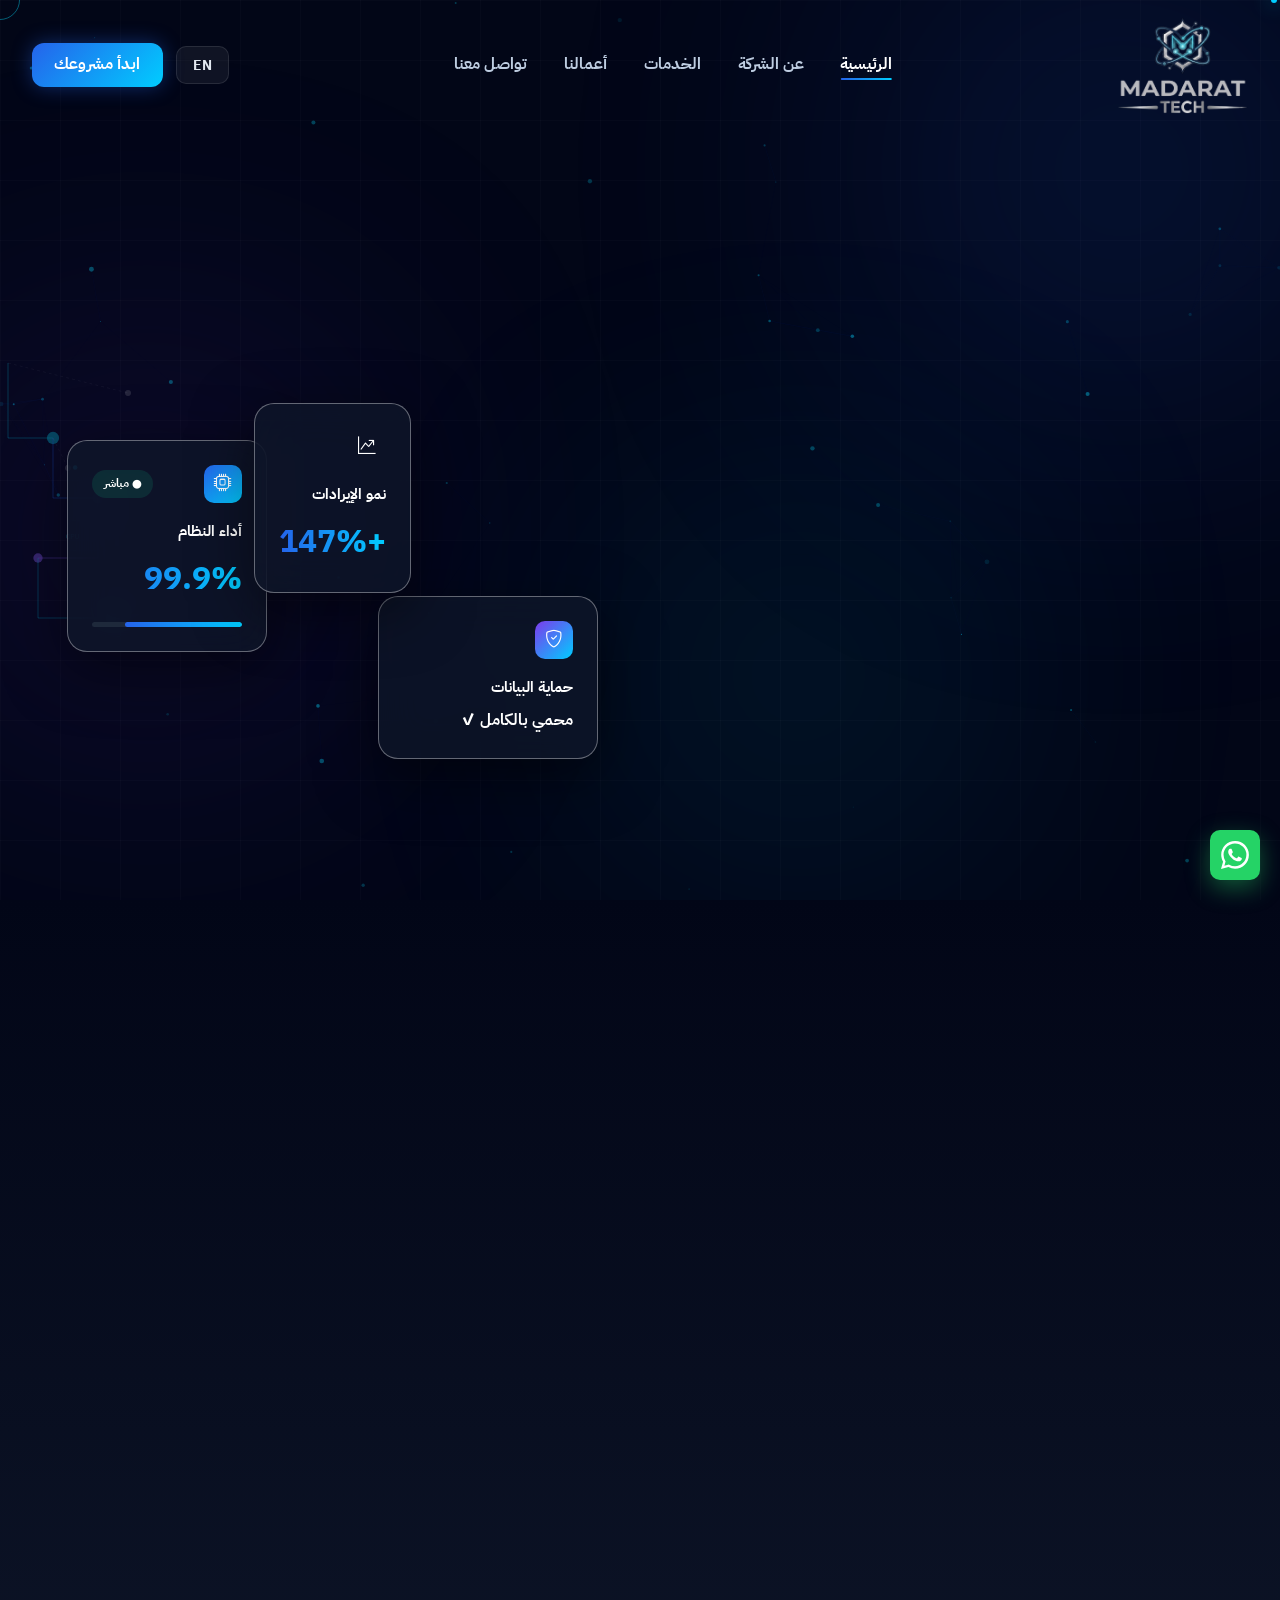
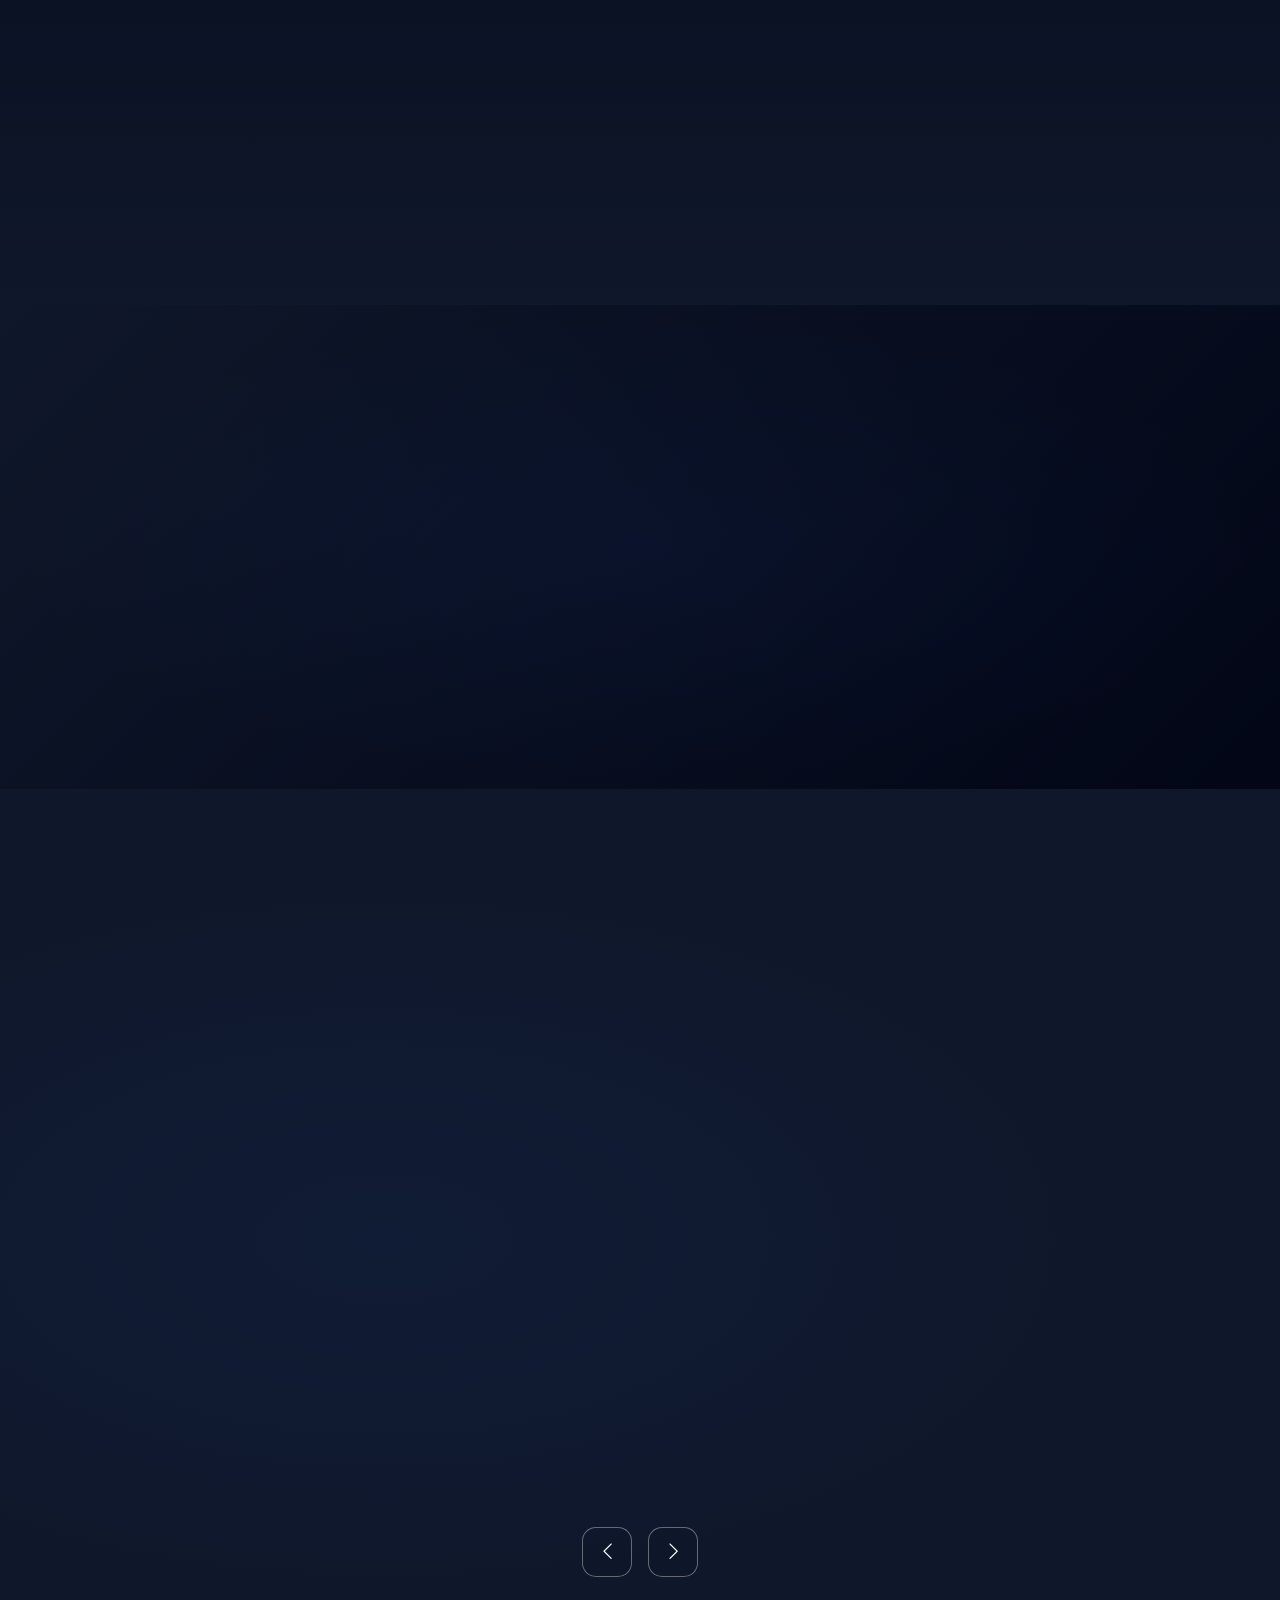
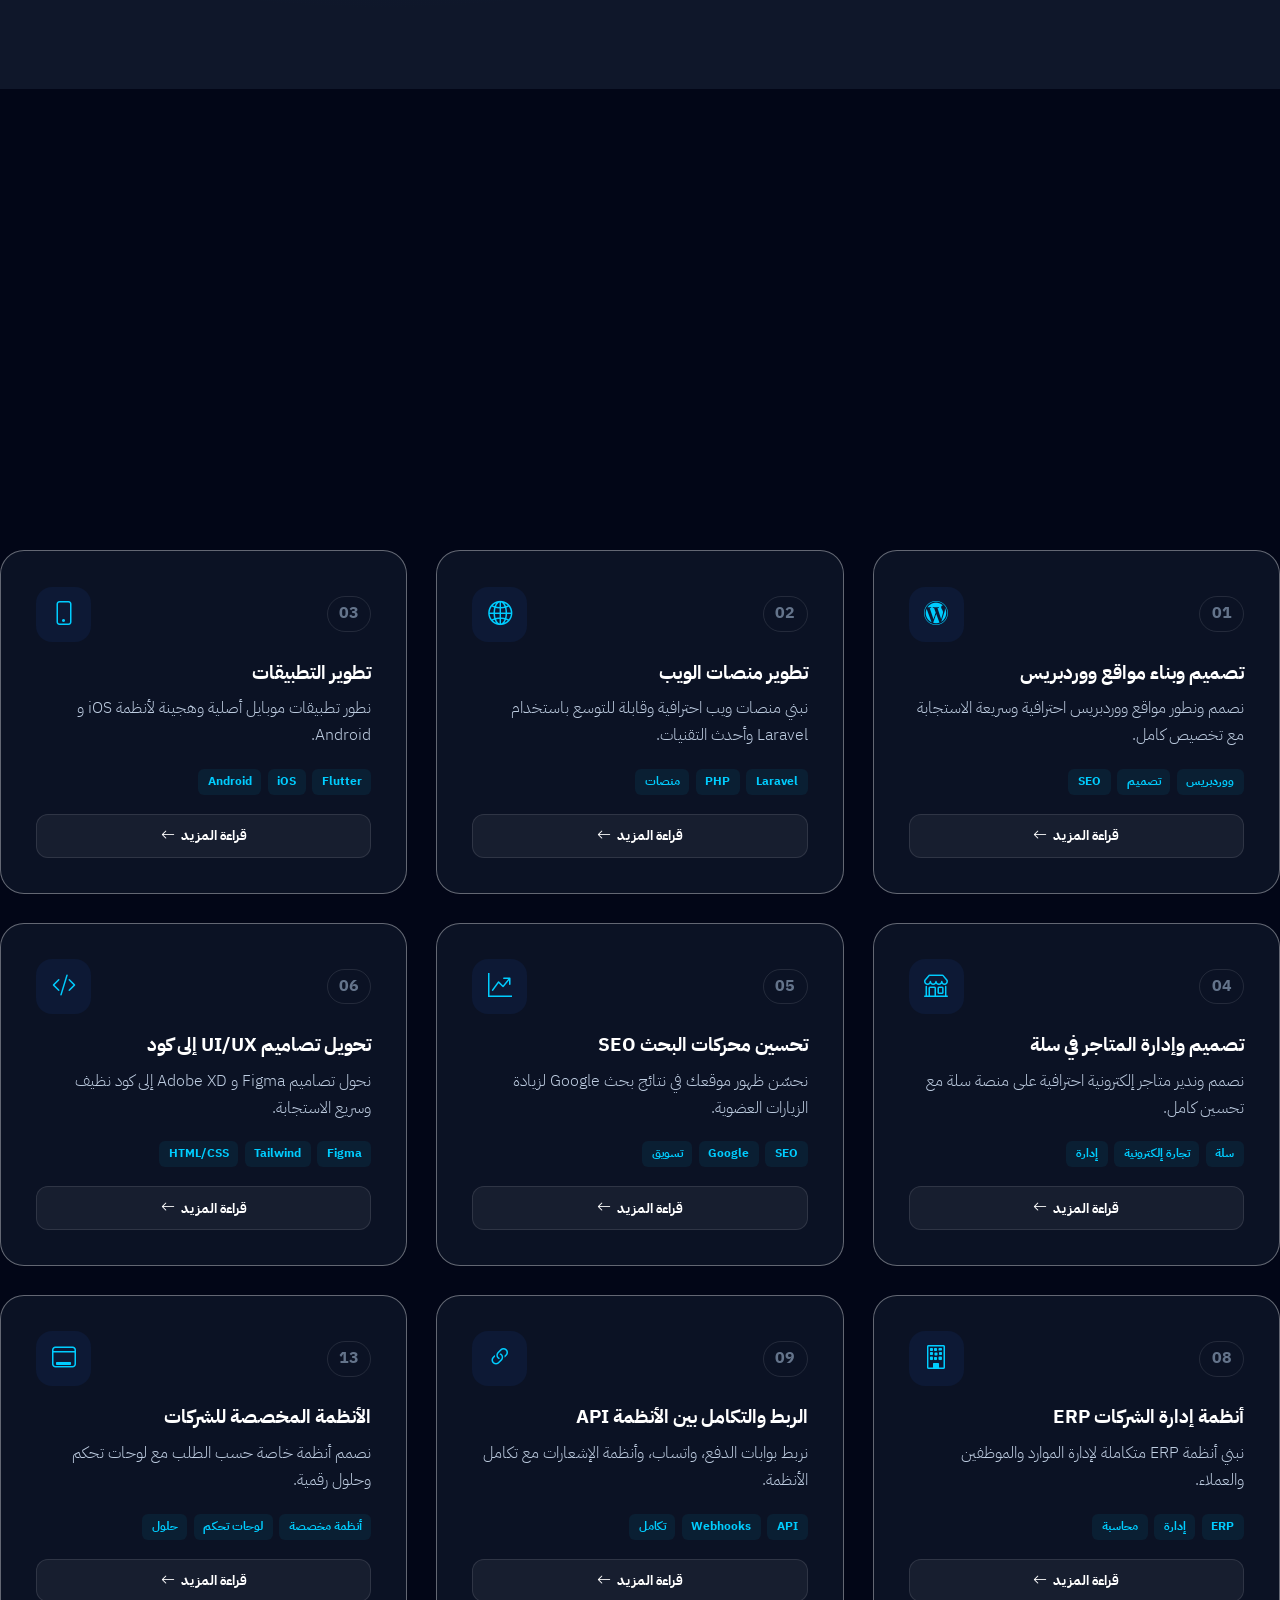
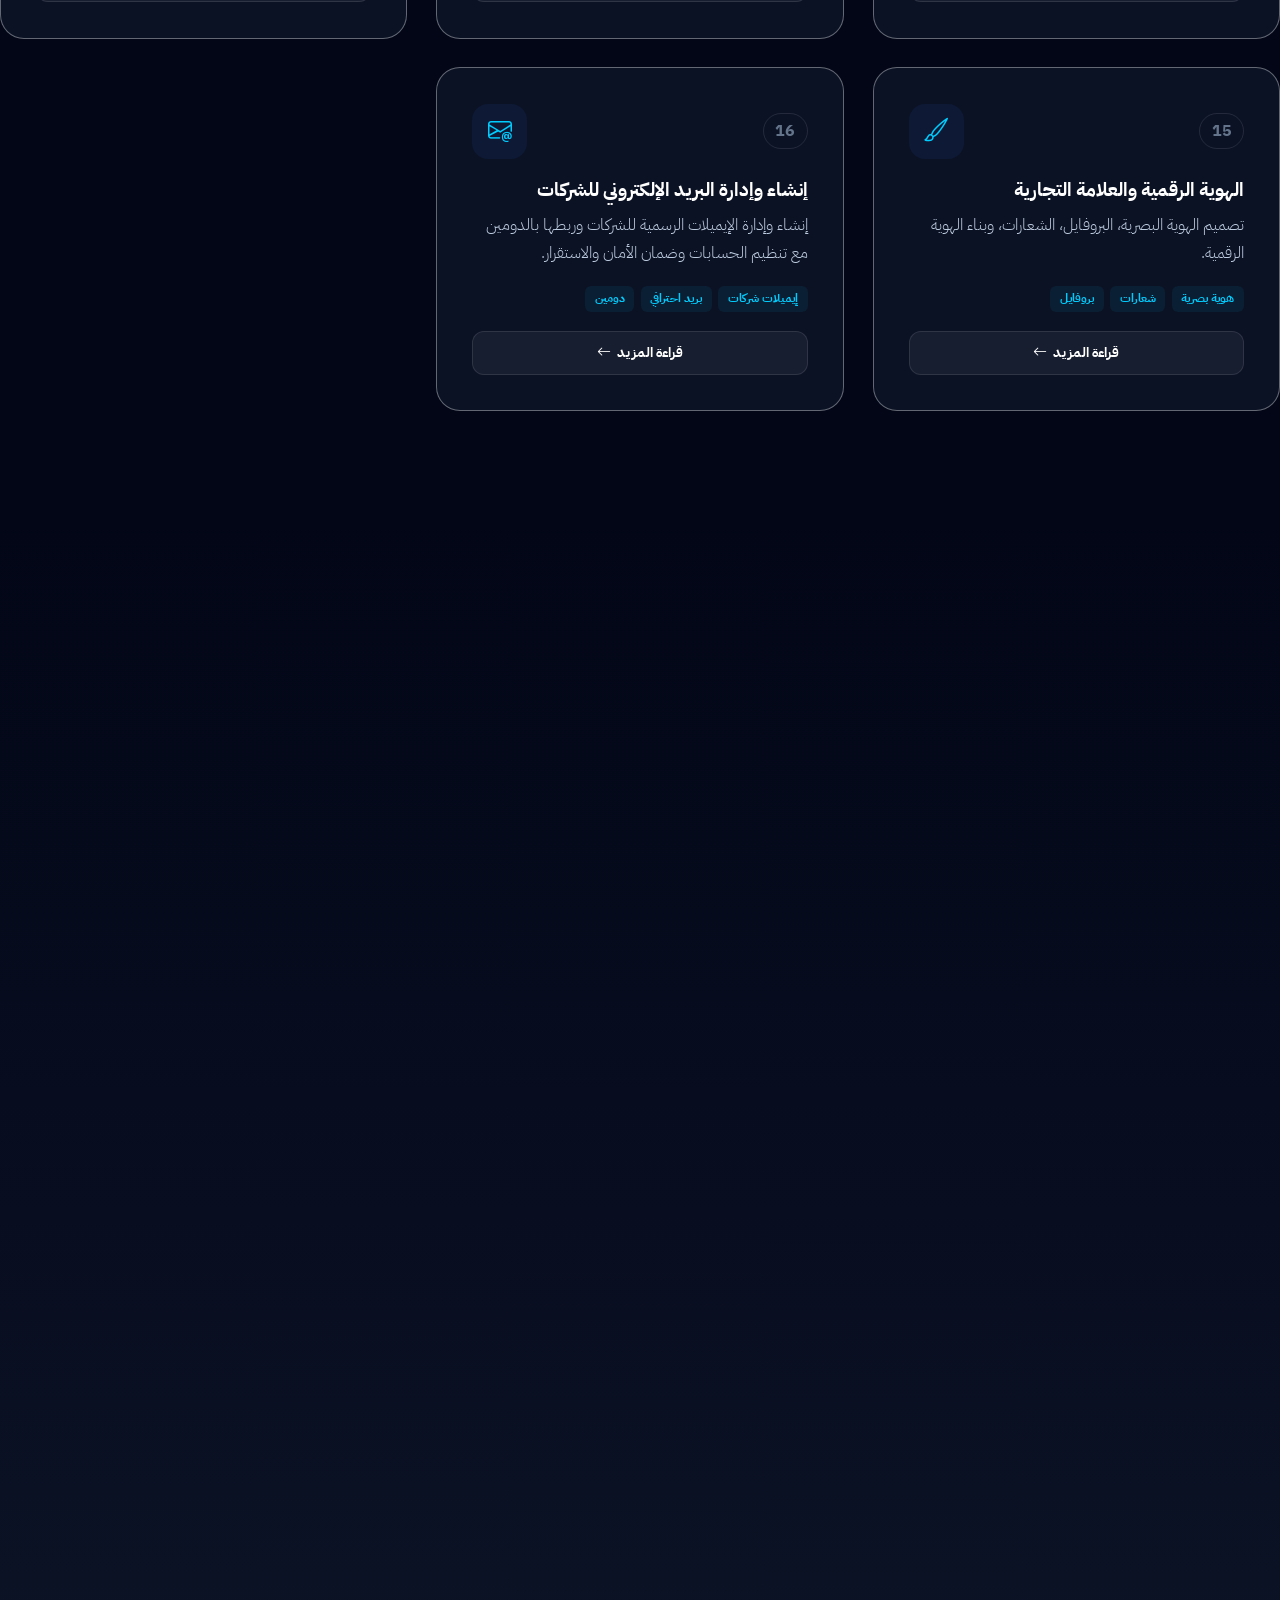
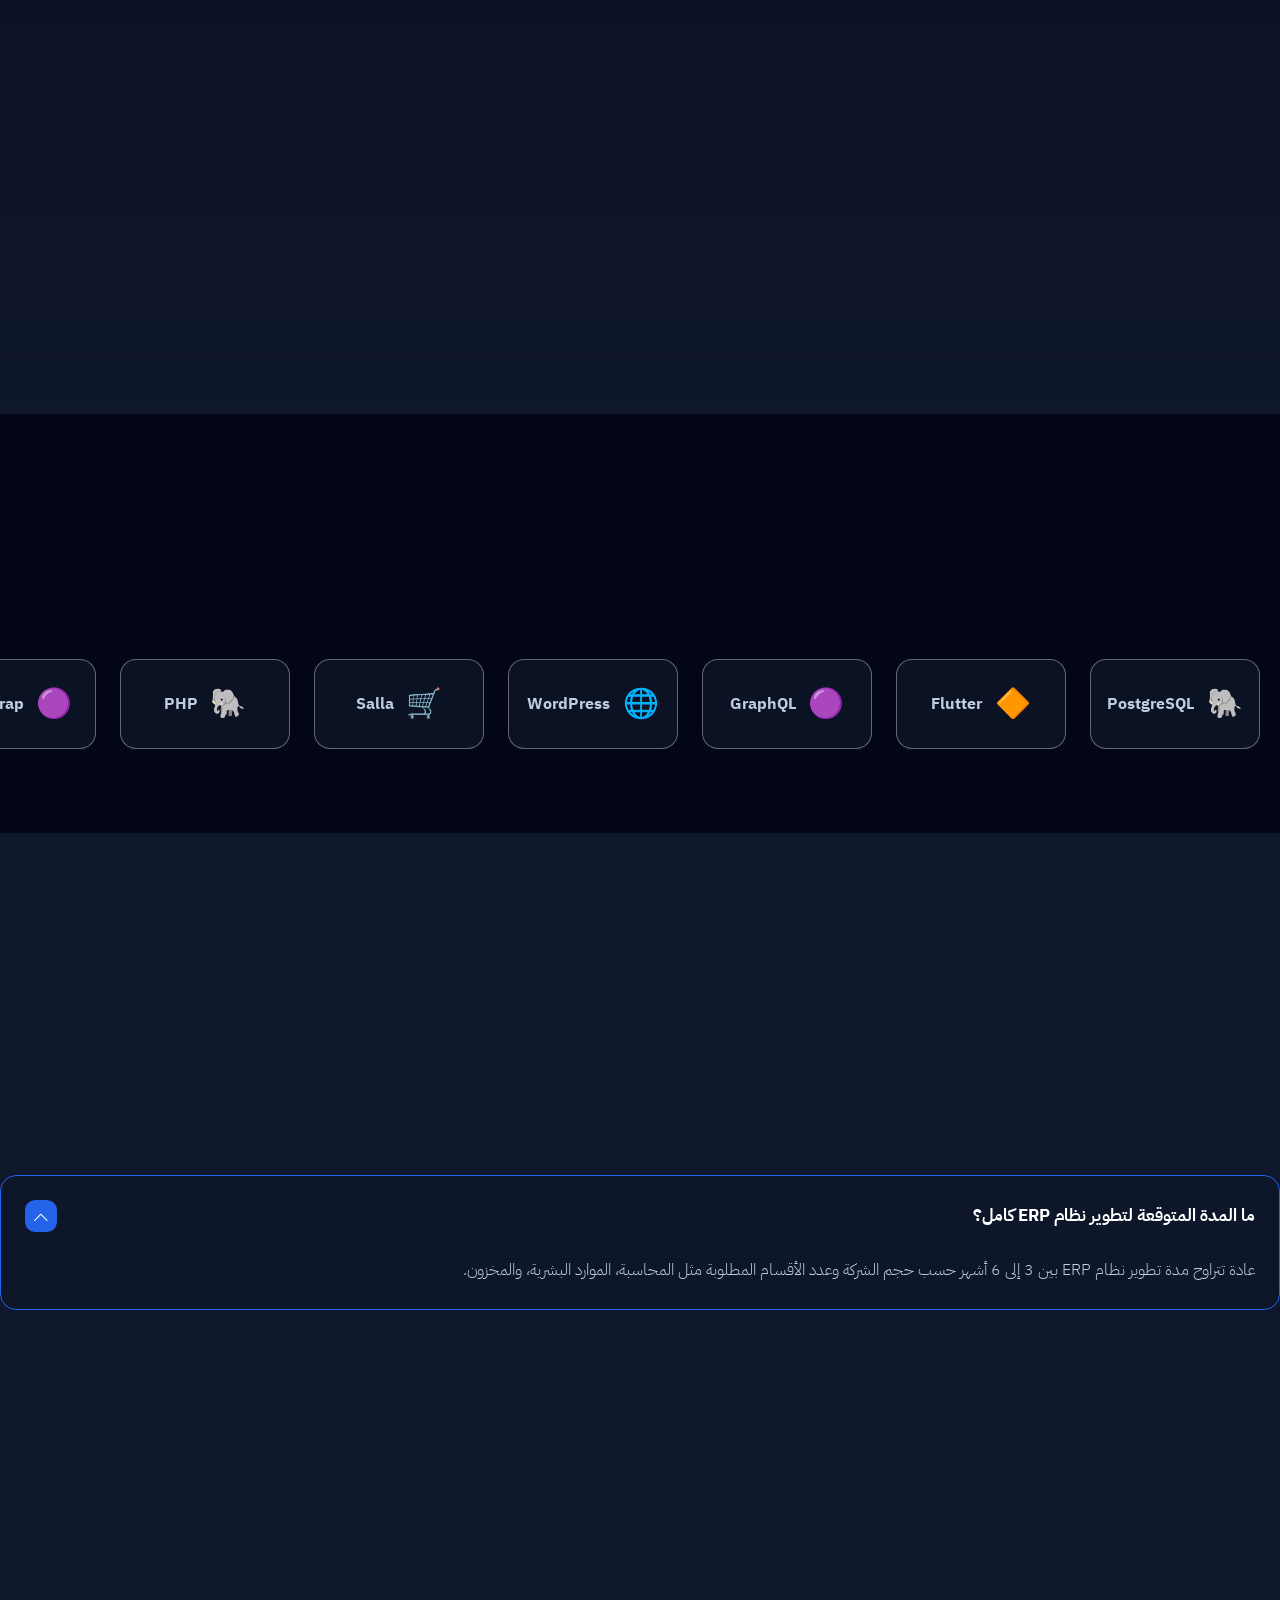
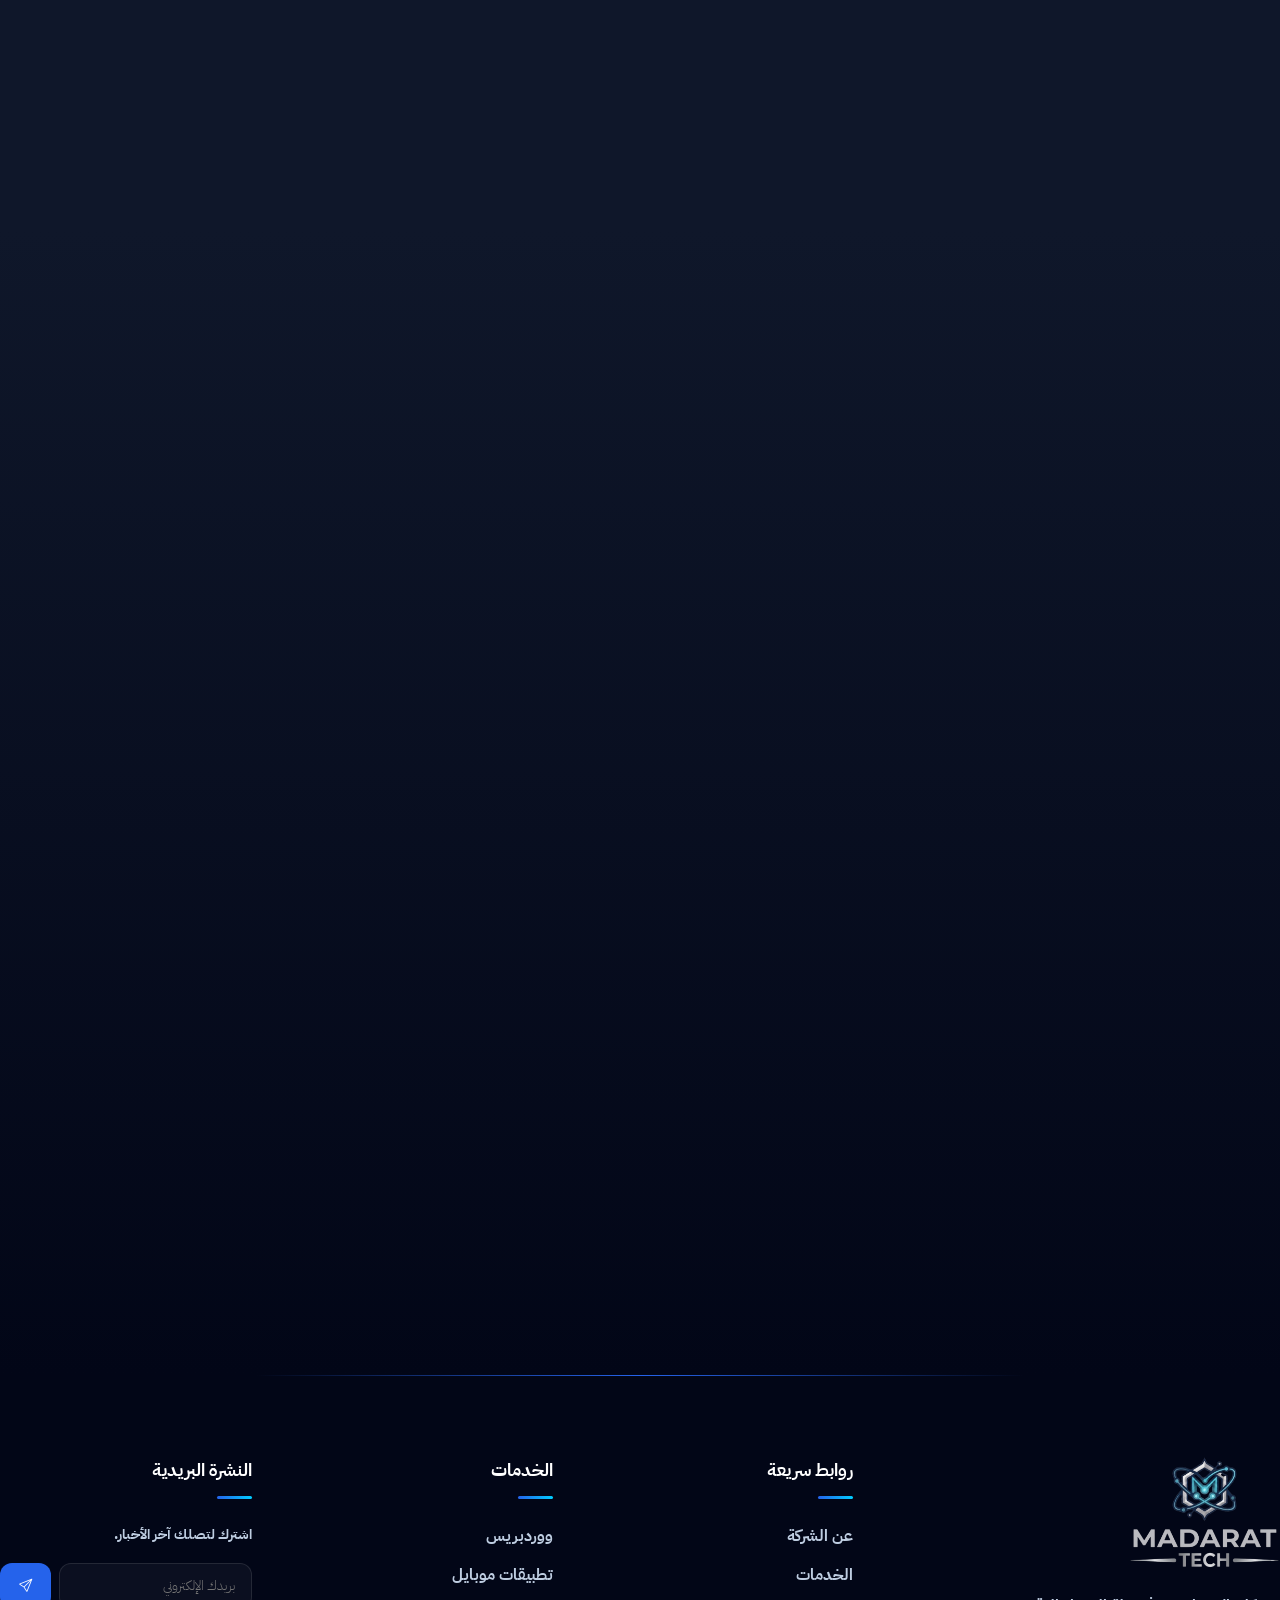
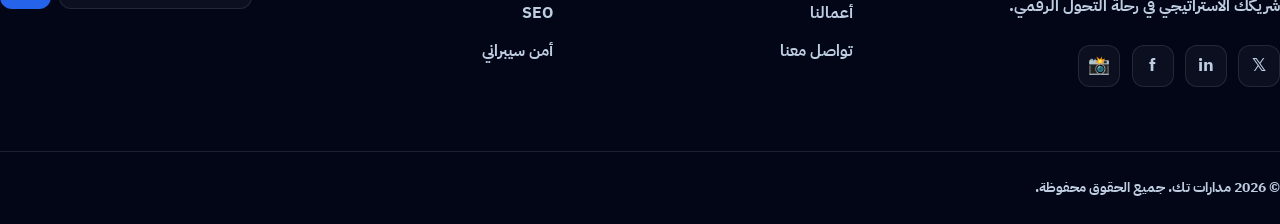
==== index.html @ d947cd3b "fix code" ====
<!DOCTYPE html>
<html lang="ar" dir="rtl" data-theme="dark">

<head>
    <meta charset="UTF-8">
    <meta name="viewport" content="width=device-width, initial-scale=1.0">
    <title>مدارات تك | MADARAT TECH - خدمات تقنية متكاملة</title>
    <title>مدارات تك | تطوير المواقع والأنظمة والمتاجر الإلكترونية</title>

    <meta name="description"
        content="مدارات تك شركة متخصصة في تطوير المواقع والمتاجر الإلكترونية والأنظمة البرمجية وتطبيقات الجوال والحلول الرقمية الحديثة لمساعدة الشركات على التحول الرقمي والنمو.">

    <meta name="keywords"
        content="تطوير مواقع, تصميم مواقع, متاجر إلكترونية, برمجة, ERP, تطبيقات جوال, حلول رقمية, مدارات تك">

    <meta name="author" content="Madarat Tech">

    <meta property="og:title" content="مدارات تك | حلول رقمية متكاملة">

    <meta property="og:description"
        content="نقدم حلول برمجية متكاملة تشمل المواقع، المتاجر الإلكترونية، الأنظمة، وتطبيقات الجوال.">

    <meta property="og:type" content="website">

    <meta property="og:url" content="https://madarat-tech.com">

    <meta property="og:image" content="https://madarat-tech.com/og-image.jpg">

    <meta name="robots" content="index, follow">
<!-- Preconnect (يحسن تحميل الخطوط) -->
<link rel="preconnect" href="https://cdn.jsdelivr.net">
<link rel="preconnect" href="https://cdnjs.cloudflare.com">
<link rel="preconnect" href="https://unpkg.com">

<!-- Bootstrap CSS (غير مانع للرندر) -->
<link
    href="https://cdn.jsdelivr.net/npm/bootstrap@5.3.3/dist/css/bootstrap.rtl.min.css"
    rel="preload"
    as="style"
    onload="this.onload=null;this.rel='stylesheet'"
    id="bootstrap-css"
/>
<noscript>
    <link href="https://cdn.jsdelivr.net/npm/bootstrap@5.3.3/dist/css/bootstrap.rtl.min.css" rel="stylesheet">
</noscript>

<!-- Bootstrap Icons -->
<link
    href="https://cdn.jsdelivr.net/npm/bootstrap-icons@1.11.3/font/bootstrap-icons.min.css"
    rel="preload"
    as="style"
    onload="this.onload=null;this.rel='stylesheet'"
/>
<noscript>
    <link href="https://cdn.jsdelivr.net/npm/bootstrap-icons@1.11.3/font/bootstrap-icons.min.css" rel="stylesheet">
</noscript>

<!-- خط Poppins (أفضل من unpkg) -->
<link
    href="https://fonts.googleapis.com/css2?family=Poppins:wght@300;400;600;700&display=swap"
    rel="stylesheet"
/>

<!-- CSS الأساسي (مهم جدًا) -->
<link
    rel="preload"
    href="style.css"
    as="style"
    onload="this.onload=null;this.rel='stylesheet'"
>
<noscript>
    <link rel="stylesheet" href="style.css">
</noscript>

<!-- GSAP (غير مانع للرندر) -->
<script src="https://cdnjs.cloudflare.com/ajax/libs/gsap/3.12.5/gsap.min.js" defer></script>
<script src="https://cdnjs.cloudflare.com/ajax/libs/gsap/3.12.5/ScrollTrigger.min.js" defer></script>

<!-- Favicon -->
<link rel="icon" type="image/png" sizes="32x32" href="favicon.png">
<link rel="icon" type="image/png" sizes="16x16" href="favicon.png">
<link rel="apple-touch-icon" href="favicon.png">

<body>

    <!-- Preloader -->
    <div class="preloader" id="preloader">

        <div class="preloader-logo-icon">

            <div class="orbit"></div>
            <div class="orbit"></div>
            <div class="orbit"></div>

            <!-- الشعار -->
            <div class="logo-wrapper">
                <img src="logo.png" alt="MADARAT TECH Logo" class="logo">
            </div>

        </div>
        <div class="preloader-status" style="font-weight: 600;">
            <span class="dot"></span>
            جاري التحميل...
        </div>

        <div class="preloader-track">
            <div class="preloader-fill" id="preloaderFill"></div>
        </div>

        <div class="preloader-percent" id="preloaderPercent">
            0%
        </div>

    </div>
    <!-- Cursor -->
    <div class="cursor-dot" id="cursorDot"></div>
    <div class="cursor-ring" id="cursorRing"></div>
    <div class="scroll-progress-bar" id="scrollProgressEl"></div>

    <!-- Background -->
    <div class="bg-grid"></div>
    <canvas id="particles-canvas"></canvas>
    <div class="orb orb-1"></div>
    <div class="orb orb-2"></div>
    <div class="orb orb-3"></div>

    <!-- Navigation -->
    <nav class="navbar-main" id="navbar">
        <div class="nav-inner">
            <a href="#" class="brand">
                <img src="logo.png" alt="MADARAT TECH Logo">
            </a>
            <ul class="nav-links" id="navLinks">
                <li><a href="#hero" class="nav-link-item active" data-i18n="nav_home">الرئيسية</a></li>
                <li><a href="#about" class="nav-link-item" data-i18n="nav_about">عن الشركة</a></li>
                <li><a href="#services" class="nav-link-item" data-i18n="nav_services">الخدمات</a></li>
                <li><a href="#portfolio" class="nav-link-item" data-i18n="nav_portfolio">أعمالنا</a></li>
                <!-- <li><a href="#testimonials" class="nav-link-item" data-i18n="nav_testimonials">آراء العملاء</a></li> -->
                <li><a href="#contact" class="nav-link-item" data-i18n="nav_contact">تواصل معنا</a></li>
            </ul>
            <div class="nav-actions">
                <button aria-label="تحويل اللغة" class="lang-btn" id="langBtn">EN</button>
                <a href="#contact" class="nav-cta" data-i18n="nav_cta">ابدأ مشروعك</a>
                <button aria-label="القايمة" class="hamburger" id="hamburgerBtn"
                    aria-label="Menu"><span></span><span></span><span></span>
                </button>
            </div>
        </div>
    </nav>

    <!-- Mobile Menu -->
    <div class="mobile-overlay" id="mobileOverlay"></div>
    <div class="mobile-menu" id="mobileMenu">
        <a href="#hero" class="mobile-link" data-i18n="nav_home">الرئيسية</a>
        <a href="#about" class="mobile-link" data-i18n="nav_about">عن الشركة</a>
        <a href="#services" class="mobile-link" data-i18n="nav_services">الخدمات</a>
        <a href="#portfolio" class="mobile-link" data-i18n="nav_portfolio">أعمالنا</a>
        <a href="#howwework" class="mobile-link" data-i18n="nav_hww">كيف نعمل</a>
        <a href="#testimonials" class="mobile-link" data-i18n="nav_testimonials">آراء العملاء</a>
        <a href="#contact" class="mobile-link" data-i18n="nav_contact">تواصل معنا</a>
        <div class="mobile-footer">
            <a href="#contact" class="nav-cta" style="width:100%;text-align:center;" data-i18n="nav_cta">ابدأ مشروعك</a>
            <div class="mobile-social"><a href="#">𝕏</a><a href="#">in</a><a href="#">📸</a><a href="#">f</a></div>
        </div>
    </div>

    <main>

        <!-- Hero -->
        <section class="hero" id="hero">
            <div class="container">
                <div class="hero-inner">
                    <div class="hero-content">
                        <div class="hero-badge"><span class="dot"></span><span data-i18n="hero_badge">الجيل القادم من
                                التحول الرقمي</span>
                        </div>
                        <h1 class="hero-heading">
                            <span class="line" data-i18n="hero_title_1">نصنع مستقبل</span>
                            <span class="line highlight" data-i18n="hero_title_2">البرمجيات المؤسسية</span>
                        </h1>
                        <p class="hero-text" data-i18n="hero_desc">نقدم حلول برمجية متكاملة، أنظمة ERP، ومنصات سحابية
                            آمنة
                            تدفع عجلة الابتكار في مؤسستك.</p>
                        <div class="hero-btns">
                            <button class="btn-primary-hero" aria-label="اكتشف خدماتنا"
                                onclick="document.getElementById('services').scrollIntoView({behavior:'smooth'})"
                                data-i18n="hero_cta1">اكتشف خدماتنا
                            </button>
                        </div>
                        <div class="hero-metrics">
                            <div class="hero-metric">
                                <div class="hero-metric-num counter" data-target="+30">0</div>
                                <div class="hero-metric-label" data-i18n="stat_projects">مشروع منجز</div>
                            </div>
                            <div class="hero-metric">
                                <div class="hero-metric-num counter" data-target="20">0</div>
                                <div class="hero-metric-label" data-i18n="stat_clients">عميل عالمي</div>
                            </div>
                            <div class="hero-metric">
                                <div class="hero-metric-num counter" data-target="5">0</div>
                                <div class="hero-metric-label" data-i18n="stat_years">سنوات خبرة</div>
                            </div>
                        </div>
                    </div>

                    <div class="hero-visual">
                        <!-- Tech Illustration on Left -->
                        <div class="hero-tech-illustration">
                            <svg viewBox="0 0 200 400" fill="none" xmlns="http://www.w3.org/2000/svg"
                                style="width:100%;height:100%;">
                                <!-- Circuit board style illustration -->
                                <line x1="20" y1="20" x2="20" y2="120" stroke="rgba(6,182,212,0.3)" stroke-width="2" />
                                <line x1="20" y1="120" x2="80" y2="120" stroke="rgba(6,182,212,0.3)" stroke-width="2" />
                                <circle cx="80" cy="120" r="8" fill="rgba(6,182,212,0.6)">
                                    <animate attributeName="r" values="6;10;6" dur="2s" repeatCount="indefinite" />
                                </circle>

                                <line x1="80" y1="120" x2="80" y2="200" stroke="rgba(37,99,235,0.3)" stroke-width="2" />
                                <line x1="80" y1="200" x2="140" y2="200" stroke="rgba(37,99,235,0.3)"
                                    stroke-width="2" />
                                <circle cx="140" cy="200" r="8" fill="rgba(37,99,235,0.6)">
                                    <animate attributeName="r" values="6;10;6" dur="2.5s" repeatCount="indefinite" />
                                </circle>

                                <line x1="140" y1="200" x2="140" y2="280" stroke="rgba(139,92,246,0.3)"
                                    stroke-width="2" />
                                <line x1="140" y1="280" x2="60" y2="280" stroke="rgba(139,92,246,0.3)"
                                    stroke-width="2" />
                                <circle cx="60" cy="280" r="8" fill="rgba(139,92,246,0.6)">
                                    <animate attributeName="r" values="6;10;6" dur="1.8s" repeatCount="indefinite" />
                                </circle>

                                <line x1="60" y1="280" x2="60" y2="360" stroke="rgba(6,182,212,0.3)" stroke-width="2" />
                                <line x1="60" y1="360" x2="160" y2="360" stroke="rgba(6,182,212,0.3)"
                                    stroke-width="2" />
                                <circle cx="160" cy="360" r="8" fill="rgba(6,182,212,0.6)">
                                    <animate attributeName="r" values="6;10;6" dur="2.2s" repeatCount="indefinite" />
                                </circle>

                                <!-- Small decorative nodes -->
                                <circle cx="180" cy="60" r="4" fill="rgba(255,255,255,0.2)" />
                                <line x1="20" y1="20" x2="180" y2="60" stroke="rgba(255,255,255,0.1)" stroke-width="1"
                                    stroke-dasharray="4,4" />

                                <circle cx="100" cy="160" r="4" fill="rgba(255,255,255,0.2)" />
                                <line x1="80" y1="120" x2="100" y2="160" stroke="rgba(255,255,255,0.1)" stroke-width="1"
                                    stroke-dasharray="4,4" />

                                <!-- Chip shape -->
                                <rect x="100" y="230" width="60" height="40" rx="6" stroke="rgba(6,182,212,0.2)"
                                    stroke-width="1.5" fill="none">
                                    <animate attributeName="stroke-opacity" values="0.2;0.5;0.2" dur="3s"
                                        repeatCount="indefinite" />
                                </rect>
                                <text x="115" y="255" font-size="10" fill="rgba(6,182,212,0.5)" font-family="monospace">
                                    CPU
                                </text>

                                <!-- Data flow dots -->
                                <circle r="3" fill="var(--secondary)">
                                    <animateMotion dur="4s" repeatCount="indefinite"
                                        path="M20,20 L80,120 L140,200 L60,280 L160,360" />
                                </circle>
                            </svg>
                        </div>

                        <!-- Floating Cards -->
                        <div class="hero-float-card">
                            <div class="float-card-row">
                                <div class="float-card-icon"><i class="bi bi-cpu"></i></div>
                                <div class="float-badge" data-i18n="card_live">● مباشر</div>
                            </div>
                            <div class="float-card-title" data-i18n="card_perf">أداء النظام</div>
                            <div class="float-card-value">99.9%</div>
                            <div class="float-bar">
                                <div class="float-bar-fill"></div>
                            </div>
                        </div>
                        <div class="hero-float-card">
                            <div class="float-card-row">
                                <div class="float-card-icon"
                                    style="background:linear-gradient(135deg,var(--accent),var(--secondary));"><i
                                        class="bi bi-shield-check"></i></div>
                            </div>
                            <div class="float-card-title" data-i18n="card_security">حماية البيانات</div>
                            <div style="color:var(--success);font-weight:700;" data-i18n="card_security_status">محمي
                                بالكامل
                                ✓
                            </div>
                        </div>
                        <div class="hero-float-card">
                            <div class="float-card-row">
                                <div class="float-card-icon"
                                    style="background:linear-gradient(135deg,var(--success),var(--secondary));"><i
                                        class="bi bi-graph-up-arrow"></i></div>
                            </div>
                            <div class="float-card-title" data-i18n="card_growth">نمو الإيرادات</div>
                            <div class="float-card-value">+147%</div>
                        </div>
                    </div>
                </div>
            </div>
        </section>

        <!-- About -->
        <section class="about-section section-pad" id="about">
            <div class="container">
                <div class="section-header reveal">
                    <div class="section-badge"><i class="bi bi-building"></i> <span data-i18n="about_badge">من
                            نحن</span>
                    </div>
                    <h2 class="section-title" data-i18n="about_title">شريكك الموثوق في <span>التحول الرقمي</span></h2>
                    <p class="section-desc" data-i18n="about_desc">منذ بدايتنا، نساعد الشركات على تبني أحدث التقنيات.
                    </p>
                    <div class="section-line"></div>
                </div>
                <div class="about-grid">
                    <div class="about-img-wrap reveal"><img
                            src="https://images.unsplash.com/photo-1522071820081-009f0129c71c?auto=format&fit=crop&w=800&q=80"
                            alt="Team">
                        <div class="about-img-overlay"></div>
                        <div class="about-float-stat">
                            <div class="about-float-num counter" data-target="5">0</div>
                            <div class="about-float-text" data-i18n="about_exp">سنوات من الخبرة</div>
                        </div>
                    </div>
                    <div class="about-content reveal">
                        <h3 style="font-size:1.8rem;margin-bottom:0.5rem;" data-i18n="about_vision_title">رؤيتنا
                            ورسالتنا</h3>
                        <div
                            style="width:50px;height:4px;background:linear-gradient(90deg,var(--primary),var(--secondary));border-radius:4px;margin-bottom:1.5rem;">
                        </div>
                        <p style="color:var(--text-muted);margin-bottom:2rem;line-height:1.8;"
                            data-i18n="about_vision_desc">نسعى لتمكين المؤسسات العربية من منافسة الأسواق العالمية من
                            خلال
                            تبني بنية تحتية برمجية متطورة وآمنة.</p>
                        <div class="about-features">
                            <div class="about-feature">
                                <div class="about-feature-icon"><i class="bi bi-lightning-charge"></i></div>
                                <div>
                                    <div class="about-feature-title" data-i18n="about_f1_title">الابتكار</div>
                                    <div class="about-feature-desc" data-i18n="about_f1_desc">أحدث تقنيات الذكاء
                                        الاصطناعي
                                    </div>
                                </div>
                            </div>
                            <div class="about-feature">
                                <div class="about-feature-icon"><i class="bi bi-shield-lock"></i></div>
                                <div>
                                    <div class="about-feature-title" data-i18n="about_f2_title">أمان البيانات</div>
                                    <div class="about-feature-desc" data-i18n="about_f2_desc">معايير تشفير عالمية</div>
                                </div>
                            </div>
                            <div class="about-feature">
                                <div class="about-feature-icon"><i class="bi bi-graph-up"></i></div>
                                <div>
                                    <div class="about-feature-title" data-i18n="about_f3_title">قابلية التوسع</div>
                                    <div class="about-feature-desc" data-i18n="about_f3_desc">أنظمة تنمو مع أعمالك</div>
                                </div>
                            </div>
                            <div class="about-feature">
                                <div class="about-feature-icon"><i class="bi bi-headset"></i></div>
                                <div>
                                    <div class="about-feature-title" data-i18n="about_f4_title">دعم 24/7</div>
                                    <div class="about-feature-desc" data-i18n="about_f4_desc">فريق دعم فني متخصص</div>
                                </div>
                            </div>
                        </div>
                    </div>
                </div>
            </div>
        </section>

        <!-- =========================================
         ENHANCED COUNTERS SECTION
         ========================================= -->
        <section class="counters-enhanced-section" id="counters">
            <div class="container">
                <div class="counters-enhanced-grid">
                    <div class="counter-enhanced-card reveal reveal-delay-1">
                        <div class="counter-ring"></div>
                        <div class="counter-enhanced-icon blue"><i class="bi bi-briefcase"></i></div>
                        <div class="counter-enhanced-num"><span class="counter" data-target="30">0</span><span
                                class="suffix">+</span></div>
                        <div class="counter-enhanced-label" data-i18n="counter_projects">مشروع منجز</div>
                        <div class="counter-enhanced-bar">
                            <div class="counter-enhanced-bar-fill blue" data-width="92"></div>
                        </div>
                    </div>
                    <div class="counter-enhanced-card reveal reveal-delay-2">
                        <div class="counter-ring"></div>
                        <div class="counter-enhanced-icon cyan"><i class="bi bi-people"></i></div>
                        <div class="counter-enhanced-num"><span class="counter" data-target="20">0</span><span
                                class="suffix">+</span></div>
                        <div class="counter-enhanced-label" data-i18n="counter_clients">عميل عالمي</div>
                        <div class="counter-enhanced-bar">
                            <div class="counter-enhanced-bar-fill cyan" data-width="78"></div>
                        </div>
                    </div>
                    <div class="counter-enhanced-card reveal reveal-delay-3">
                        <div class="counter-ring"></div>
                        <div class="counter-enhanced-icon amber"><i class="bi bi-star"></i></div>
                        <div class="counter-enhanced-num"><span class="counter" data-target="98">0</span><span
                                class="suffix">%</span></div>
                        <div class="counter-enhanced-label" data-i18n="counter_satisfaction">رضا العملاء</div>
                        <div class="counter-enhanced-bar">
                            <div class="counter-enhanced-bar-fill amber" data-width="98"></div>
                        </div>
                    </div>
                    <div class="counter-enhanced-card reveal reveal-delay-4">
                        <div class="counter-ring"></div>

                        <div class="counter-enhanced-icon red">
                            <i class="bi bi-clock-history"></i>
                        </div>

                        <div class="counter-enhanced-num">
                            <span class="counter" data-target="24">0</span>
                            <span class="suffix">/7</span>
                        </div>

                        <div class="counter-enhanced-label" data-i18n="counter_support">
                            دعم فني متواصل بدون توقف
                        </div>

                        <div class="counter-enhanced-bar">
                            <div class="counter-enhanced-bar-fill red" data-width="100"></div>
                        </div>
                    </div>
                </div>
            </div>
        </section>

        <!-- =========================================
         HOW WE WORK - HORIZONTAL
         ========================================= -->
        <section class="howwework-section section-pad" id="howwework">
            <div class="container">
                <div class="section-header reveal">
                    <div class="section-badge"><i class="bi bi-diagram-3-fill"></i> <span
                            data-i18n="hww_badge">منهجيتنا</span></div>
                    <h2 class="section-title" data-i18n="hww_title">كيف <span>نعمل</span>؟</h2>
                    <p class="section-desc" data-i18n="hww_desc">نتبع منهجية عمل منظمة تضمن تحقيق أفضل النتائج في كل
                        مشروع.</p>
                    <div class="section-line"></div>
                </div>
            </div>
            <div class="hww-horizontal-track" id="hwwTrack">
                <div class="hww-step-card reveal reveal-delay-1">
                    <div class="hww-step-number">01</div>
                    <div class="hww-step-icon"><i class="bi bi-search"></i></div>
                    <div class="hww-step-title" data-i18n="hww1_title">التحليل والاكتشاف</div>
                    <div class="hww-step-desc" data-i18n="hww1_desc">نبدأ بفهم عميق لاحتياجات عملك، أهدافك، والتحديات
                        التي
                        تواجهها. نحلل العمليات الحالية ونحدد فرص التحسين.
                    </div>
                </div>
                <div class="hww-step-card reveal reveal-delay-2">
                    <div class="hww-step-number">02</div>
                    <div class="hww-step-icon"><i class="bi bi-pencil-square"></i></div>
                    <div class="hww-step-title" data-i18n="hww2_title">التخطيط والتصميم</div>
                    <div class="hww-step-desc" data-i18n="hww2_desc">نصمم الحلول المثلى بناءً على التحليل، مع نماذج
                        أولية
                        تفاعلية ومخططات معمارية مفصلة للنظام.
                    </div>
                </div>
                <div class="hww-step-card reveal reveal-delay-3">
                    <div class="hww-step-number">03</div>
                    <div class="hww-step-icon"><i class="bi bi-code-slash"></i></div>
                    <div class="hww-step-title" data-i18n="hww3_title">التطوير والبناء</div>
                    <div class="hww-step-desc" data-i18n="hww3_desc">نبني الحل باستخدام أحدث التقنيات مع منهجية Agile،
                        ونقدم
                        تحديثات مستمرة لضمان التوافق مع توقعاتك.
                    </div>
                </div>
                <div class="hww-step-card reveal reveal-delay-4">
                    <div class="hww-step-number">04</div>
                    <div class="hww-step-icon"><i class="bi bi-bug"></i></div>
                    <div class="hww-step-title" data-i18n="hww4_title">الاختبار والجودة</div>
                    <div class="hww-step-desc" data-i18n="hww4_desc">نختبر الحل بشكل شامل - اختبارات وظيفية، أداء، وأمان
                        -
                        لضمان عمل كل شيء بشكل مثالي قبل الإطلاق.
                    </div>
                </div>
                <div class="hww-step-card reveal reveal-delay-5">
                    <div class="hww-step-number">05</div>
                    <div class="hww-step-icon"><i class="bi bi-rocket-takeoff"></i></div>
                    <div class="hww-step-title" data-i18n="hww5_title">الإطلاق والنشر</div>
                    <div class="hww-step-desc" data-i18n="hww5_desc">نطلق الحل على بيئات الإنتاج مع مراقبة دقيقة وخطة
                        نشر
                        آمنة تضمن عدم تعطل الخدمات.
                    </div>
                </div>
                <div class="hww-step-card reveal reveal-delay-6">
                    <div class="hww-step-number">06</div>
                    <div class="hww-step-icon"><i class="bi bi-life-preserver"></i></div>
                    <div class="hww-step-title" data-i18n="hww6_title">الدعم والتحسين</div>
                    <div class="hww-step-desc" data-i18n="hww6_desc">نقدم دعماً مستمراً وتحسينات دورية بناءً على ملاحظات
                        المستخدمين وتحليلات الأداء لضمان نجاح المشروع.
                    </div>
                </div>
            </div>
            <div class="hww-scroll-controls">
                <button class="hww-scroll-btn" aria-label="العنصر السابق" id="hwwPrev"><i
                        class="bi bi-chevron-right"></i></button>
                <button class="hww-scroll-btn" aria-label="العنصر التالي" id="hwwNext"><i
                        class="bi bi-chevron-left"></i></button>
            </div>
        </section>

        <!-- SERVICES -->
        <section class="services-section section-pad" id="services">
            <div class="container">
                <div class="section-header reveal">
                    <div class="section-badge"><i class="bi bi-gear"></i> <span
                            data-i18n="services_badge">خدماتنا</span>
                    </div>
                    <h2 class="section-title" data-i18n="services_title">حلول تقنية <span>متكاملة</span></h2>
                    <p class="section-desc" data-i18n="services_desc">15+ خدمة تقنية شاملة مصممة لتلبية احتياجات عملك.
                    </p>
                    <div class="section-line"></div>
                </div>
                <div class="services-filter-bar reveal">
                    <button class="svc-filter-btn active" data-filter="all" data-i18n="filter_all"
                        aria-label="عرض جميع الخدمات">
                        الكل
                    </button>

                    <button class="svc-filter-btn" data-filter="dev" data-i18n="filter_dev"
                        aria-label="عرض خدمات التطوير">
                        التطوير
                    </button>

                    <button class="svc-filter-btn" data-filter="design" data-i18n="filter_design"
                        aria-label="عرض خدمات التصميم">
                        التصميم
                    </button>

                    <button class="svc-filter-btn" data-filter="marketing" data-i18n="filter_marketing"
                        aria-label="عرض خدمات التسويق">
                        التسويق
                    </button>

                    <button class="svc-filter-btn" data-filter="infra" data-i18n="filter_infra"
                        aria-label="عرض خدمات البنية التحتية">
                        البنية التحتية
                    </button>
                </div>
                <div class="services-grid" id="servicesGrid"></div>
            </div>
        </section>

        <!-- PORTFOLIO -->
        <section class="portfolio-section section-pad" id="portfolio">
            <div class="container">
                <div class="section-header reveal">
                    <div class="section-badge"><i class="bi bi-collection"></i> <span
                            data-i18n="portfolio_badge">أعمالنا</span></div>
                    <h2 class="section-title" data-i18n="portfolio_title">قصص نجاح <span>ملهمة</span></h2>
                    <p class="section-desc" data-i18n="portfolio_desc">أحدث المشاريع التي نفذناها لعملائنا.</p>
                    <div class="section-line"></div>
                </div>
                <div class="portfolio-filters reveal">
                    <!-- <button class="filter-btn active" data-filter="all" data-i18n="filter_all">الكل</button>
                    <button class="filter-btn" data-filter="erp" data-i18n="filter_erp">أنظمة ERP</button>
                    <button class="filter-btn" data-filter="web" data-i18n="filter_web">تطبيقات الويب</button>
                    <button class="filter-btn" data-filter="mobile" data-i18n="filter_mobile">تطبيقات موبايل</button> -->
                </div>
                <div class="portfolio-grid" id="portfolioGrid">
                    <div class="portfolio-item reveal reveal-delay-1" data-category="web" data-title="موقع خدمات سياحية"
                        data-desc="منصة سياحية متكاملة لحجز الرحلات والبرامج السياحية مع واجهة سهلة وتجربة مستخدم مميزة."
                        data-img="./img/portfolio1.png"
                        data-tech="HTML,CSS,JavaScript,PHP,Laravel,PostgreSQL,Bootstrap,jQuery,Responsive Design"> <img
                            src="./img/portfolio1.png" alt="Tourism Website" loading="lazy">
                        <div class="portfolio-overlay">
                            <div class="portfolio-cat" data-i18n="cat_web">موقع سياحي</div>
                            <div class="portfolio-title" data-i18n="proj1_title">موقع خدمات سياحية</div>
                            <div class="portfolio-btn"><i class="bi bi-arrow-up-right"></i></div>
                        </div>
                    </div>

                    <div class="portfolio-item reveal reveal-delay-2" data-category="web"
                        data-title="متجر قطع غيار السيارات"
                        data-desc="متجر إلكتروني مطور على منصة سلة لبيع قطع غيار السيارات مع تصنيفات ذكية وطرق دفع متعددة."
                        data-img="./img/portfolio2.png" data-tech="Salla,JavaScript,CSS,SEO,Responsive Design">

                        <img src="./img/portfolio2.png" alt="Auto Parts Store" loading="lazy">
                        <div class="portfolio-overlay">
                            <div class="portfolio-cat" data-i18n="cat_web">متجر إلكتروني</div>
                            <div class="portfolio-title" data-i18n="proj2_title">متجر قطع غيار السيارات</div>
                            <div class="portfolio-btn"><i class="bi bi-arrow-up-right"></i></div>
                        </div>
                    </div>

                    <div class="portfolio-item reveal reveal-delay-3" data-category="web" data-title="متجر بيع الهدايا"
                        data-desc="متجر إلكتروني مطور على منصة سلة متخصص في بيع الهدايا وتنسيقات المناسبات مع تصميم عصري وتجربة شراء سهلة."
                        data-img="./img/portfolio3.png" data-tech="Salla,JavaScript,CSS,SEO,Responsive Design">
                        <img src="./img/portfolio3.png" alt="Gift Store" loading="lazy">
                        <div class="portfolio-overlay">
                            <div class="portfolio-cat" data-i18n="cat_web">متجر إلكتروني</div>
                            <div class="portfolio-title" data-i18n="proj3_title">متجر بيع الهدايا</div>
                            <div class="portfolio-btn"><i class="bi bi-arrow-up-right"></i></div>
                        </div>
                    </div>

                    <div class="portfolio-item reveal reveal-delay-4" data-category="web"
                        data-title="موقع صندوق النظافة بسيئون"
                        data-desc="منصة إلكترونية لصندوق النظافة والتحسين بمدينة سيئون تتيح تقديم البلاغات والمقترحات ومتابعة الخدمات بسهولة."
                        data-img="./img/portfolio4.png"
                        data-tech="Laravel,Bootstrap,MySQL,JavaScript,REST API,WhatsApp API,jQuery,Responsive Design">
                        <img src="./img/portfolio4.png" alt="Cleaning Fund Website" loading="lazy">
                        <div class="portfolio-overlay">
                            <div class="portfolio-cat" data-i18n="cat_web">موقع حكومي</div>
                            <div class="portfolio-title" data-i18n="proj4_title">موقع صندوق النظافة بسيئون</div>
                            <div class="portfolio-btn"><i class="bi bi-arrow-up-right"></i></div>
                        </div>
                    </div>

                    <div class="portfolio-item reveal reveal-delay-5" data-category="web"
                         data-title="تصميم بطاقة معايدة لمجموعة فوتوكاد"
                         data-desc="تصميم بطاقة معايدة احترافية لشركة مجموعة فوتوكاد بمناسبة الأعياد، مع مراعاة الهوية البصرية للشركة وإبراز الطابع الاحتفالي بأسلوب عصري يعكس هوية العلامة التجارية."
                         data-img="./img/portfolio9.png"
                         data-tech="HTML,CSS,JavaScript,Bootstrap,Responsive Design">
                        <img src="./img/portfolio9.png" alt="Photocad Greeting Card" loading="lazy">
                        <div class="portfolio-overlay">
                            <div class="portfolio-cat">تصميم جرافيك</div>
                            <div class="portfolio-title">تصميم بطاقة معايدة لمجموعة فوتوكاد</div>
                            <div class="portfolio-btn"><i class="bi bi-arrow-up-right"></i></div>
                        </div>
                    </div>

                    <div class="portfolio-item reveal reveal-delay-6" data-category="web"
                         data-title="موقع مركز طبي"
                         data-desc="موقع إلكتروني احترافي لمركز طبي يعرض الخدمات والأقسام الطبية وبيانات التواصل، مع تصميم متجاوب يوفر تجربة استخدام سهلة على مختلف الأجهزة."
                         data-img="./img/portfolio8.png"
                         data-tech="HTML,CSS,JavaScript,Bootstrap,Responsive Design">

                        <img src="./img/portfolio8.png" alt="Medical Center Website" loading="lazy">
                        <div class="portfolio-overlay">
                            <div class="portfolio-cat">موقع طبي</div>
                            <div class="portfolio-title">موقع مركز طبي</div>
                            <div class="portfolio-btn"><i class="bi bi-arrow-up-right"></i></div>
                        </div>
                    </div>

                    <div class="portfolio-item reveal reveal-delay-7" data-category="web"
                         data-title="موقع شركة مقاولات وبناء"
                         data-desc="موقع تعريفي لشركة متخصصة في أعمال المقاولات والبناء، يستعرض الخدمات والمشاريع المنفذة بطريقة احترافية مع تصميم حديث ومتجاوب."
                         data-img="./img/portfolio5.png"
                         data-tech="HTML,CSS,JavaScript,Bootstrap,Responsive Design">

                        <img src="./img/portfolio5.png" alt="Construction Company Website" loading="lazy">
                        <div class="portfolio-overlay">
                            <div class="portfolio-cat">موقع شركات</div>
                            <div class="portfolio-title">موقع شركة مقاولات وبناء</div>
                            <div class="portfolio-btn"><i class="bi bi-arrow-up-right"></i></div>
                        </div>
                    </div>

                    <div class="portfolio-item reveal reveal-delay-8" data-category="web"
                         data-title="موقع شركة منازل"
                         data-desc="موقع إلكتروني لشركة متخصصة في خدمات تنظيف المكاتب والمنشآت التجارية، يركز على عرض الخدمات وتعزيز سهولة التواصل مع العملاء."
                         data-img="./img/portfolio7.png"
                         data-tech="HTML,CSS,JavaScript,Bootstrap,Responsive Design">

                        <img src="./img/portfolio7.png" alt="Manazel Company Website" loading="lazy">
                        <div class="portfolio-overlay">
                            <div class="portfolio-cat">موقع خدمات</div>
                            <div class="portfolio-title">موقع شركة منازل</div>
                            <div class="portfolio-btn"><i class="bi bi-arrow-up-right"></i></div>
                        </div>
                    </div>

                    <div class="portfolio-item reveal reveal-delay-9" data-category="web"
                         data-title="موقع مقهى قهوة"
                         data-desc="موقع تعريفي لمقهى يعرض قائمة المشروبات والمنتجات وأجواء المكان، بتصميم عصري يبرز هوية المقهى ويوفر تجربة تصفح سلسة للزوار."
                         data-img="./img/portfolio6.png"
                         data-tech="HTML,CSS,JavaScript,Bootstrap,Responsive Design">

                        <img src="./img/portfolio6.png" alt="Coffee Shop Website" loading="lazy">
                        <div class="portfolio-overlay">
                            <div class="portfolio-cat">موقع مقهى</div>
                            <div class="portfolio-title">موقع مقهى قهوة</div>
                            <div class="portfolio-btn"><i class="bi bi-arrow-up-right"></i></div>
                        </div>
                    </div>
                </div>
            </div>
        </section>

        <!-- Tech Stack -->
        <section class="tech-section" id="tech">
            <div class="container">
                <div class="section-header reveal" style="margin-bottom:2.5rem;">
                    <div class="section-badge"><i class="bi bi-tools"></i> <span data-i18n="tech_badge">التقنيات</span>
                    </div>
                    <h2 class="section-title" style="font-size:2.5rem;" data-i18n="tech_title">نستخدم أحدث
                        <span>الأدوات</span>
                    </h2>
                </div>
            </div>
            <div style="overflow:hidden;">
                <div class="tech-track">
                    <div class="tech-item"><span class="tech-item-icon">🐘</span> PostgreSQL</div>
                    <div class="tech-item"><span class="tech-item-icon">🔶</span> Flutter</div>
                    <div class="tech-item"><span class="tech-item-icon">🟣</span> GraphQL</div>

                    <div class="tech-item"><span class="tech-item-icon">🌐</span> WordPress</div>
                    <div class="tech-item"><span class="tech-item-icon">🛒</span> Salla</div>
                    <div class="tech-item"><span class="tech-item-icon">🐘</span> PHP</div>
                    <div class="tech-item"><span class="tech-item-icon">🟣</span> Bootstrap</div>
                    <div class="tech-item"><span class="tech-item-icon">🎨</span> Tailwind CSS</div>
                    <div class="tech-item"><span class="tech-item-icon">⚡</span> JavaScript</div>
                    <div class="tech-item"><span class="tech-item-icon">🐘</span> PostgreSQL</div>
                    <div class="tech-item"><span class="tech-item-icon">🔶</span> Flutter</div>
                    <div class="tech-item"><span class="tech-item-icon">🟣</span> GraphQL</div>

                    <div class="tech-item"><span class="tech-item-icon">🌐</span> WordPress</div>
                    <div class="tech-item"><span class="tech-item-icon">🛒</span> Salla</div>
                    <div class="tech-item"><span class="tech-item-icon">🐘</span> PHP</div>
                    <div class="tech-item"><span class="tech-item-icon">🟣</span> Bootstrap</div>
                    <div class="tech-item"><span class="tech-item-icon">🎨</span> Tailwind CSS</div>
                    <div class="tech-item"><span class="tech-item-icon">⚡</span> JavaScript</div>
                </div>
            </div>
        </section>

        <!-- Testimonials -->
        <!-- <section class="testimonials-section section-pad" id="testimonials">
            <div class="container">
                <div class="section-header reveal">
                    <div class="section-badge"><i class="bi bi-chat-quote"></i> <span data-i18n="test_badge">آراء
                            العملاء</span></div>
                    <h2 class="section-title" data-i18n="test_title">ماذا يقولون <span>عنا؟</span></h2>
                    <div class="section-line"></div>
                </div>
                <div class="testimonials-slider reveal">
                    <div class="testimonial-card" id="testimonialCard">
                        <div class="testimonial-stars"><i class="bi bi-star-fill"></i><i class="bi bi-star-fill"></i><i
                                class="bi bi-star-fill"></i><i class="bi bi-star-fill"></i><i
                                class="bi bi-star-fill"></i>
                        </div>
                        <p class="testimonial-text" id="testimonialText">"مدارات تك حولت عملياتنا بشكل جذري. النظام
                            ساعدنا
                            على تقليل التكاليف بنسبة 40%."</p>
                        <div class="testimonial-author">
                            <img src="https://images.unsplash.com/photo-1472099645785-5658abf4ff4e?auto=format&fit=crop&w=100&q=80"
                                class="testimonial-avatar" alt="Author" id="testimonialImg">
                            <div class="testimonial-info">
                                <div class="testimonial-name" id="testimonialName">أحمد الشمري</div>
                                <div class="testimonial-role" id="testimonialRole">الرئيس التنفيذي - مجموعة الفجر</div>
                            </div>
                        </div>
                    </div>
                    <div class="slider-controls">
                        <button class="slider-btn" id="prevTest"><i class="bi bi-chevron-right"></i></button>
                        <div class="slider-dots" id="sliderDots"></div>
                        <button class="slider-btn" id="nextTest"><i class="bi bi-chevron-left"></i></button>
                    </div>
                </div>
            </div>
        </section> -->

        <!-- FAQ -->
        <section class="faq-section section-pad" id="faq">
            <div class="container">
                <div class="section-header reveal">
                    <div class="section-badge"><i class="bi bi-question-circle"></i> <span data-i18n="faq_badge">الأسئلة
                            الشائعة</span>
                    </div>
                    <h2 class="section-title" data-i18n="faq_title">إجابات <span>واضحة</span></h2>
                    <div class="section-line"></div>
                </div>
                <div class="faq-container">

                    <div class="faq-item active reveal reveal-delay-1">
                        <div class="faq-question">
                            <span data-i18n="q1_q">ما المدة المتوقعة لتطوير نظام ERP كامل؟</span>
                            <span class="faq-icon"><i class="bi bi-chevron-down"></i></span>
                        </div>
                        <div class="faq-answer" data-i18n="q1_a">
                            عادة تتراوح مدة تطوير نظام ERP بين 3 إلى 6 أشهر حسب حجم الشركة وعدد الأقسام المطلوبة مثل
                            المحاسبة، الموارد البشرية، والمخزون.
                        </div>
                    </div>

                    <div class="faq-item reveal reveal-delay-2">
                        <div class="faq-question">
                            <span data-i18n="q2_q">هل توفرون دعم وصيانة بعد إطلاق النظام؟</span>
                            <span class="faq-icon"><i class="bi bi-chevron-down"></i></span>
                        </div>
                        <div class="faq-answer" data-i18n="q2_a">
                            نعم، نوفر دعم فني مستمر وصيانة وتحديثات أمنية، مع إمكانية دعم 24/7 حسب الخطة.
                        </div>
                    </div>

                    <div class="faq-item reveal reveal-delay-3">
                        <div class="faq-question">
                            <span data-i18n="q3_q">كيف تضمنون أمن البيانات؟</span>
                            <span class="faq-icon"><i class="bi bi-chevron-down"></i></span>
                        </div>
                        <div class="faq-answer" data-i18n="q3_a">
                            نعتمد على تشفير البيانات، إدارة الصلاحيات، وتسجيل العمليات، مع تطبيق أعلى معايير الحماية.
                        </div>
                    </div>

                    <div class="faq-item reveal reveal-delay-4">
                        <div class="faq-question">
                            <span data-i18n="q4_q">هل يمكن الدمج مع أنظمتنا؟</span>
                            <span class="faq-icon"><i class="bi bi-chevron-down"></i></span>
                        </div>
                        <div class="faq-answer" data-i18n="q4_a">
                            نعم، يمكن ربط النظام مع أي أنظمة حالية عبر APIs مثل المحاسبة أو المتاجر أو الموارد البشرية.
                        </div>
                    </div>

                    <div class="faq-item reveal reveal-delay-5">
                        <div class="faq-question">
                            <span data-i18n="q5_q">هل يمكن تخصيص نظام ERP حسب نشاط الشركة؟</span>
                            <span class="faq-icon"><i class="bi bi-chevron-down"></i></span>
                        </div>
                        <div class="faq-answer" data-i18n="q5_a">
                            نعم، يتم بناء النظام بشكل مرن وقابل للتخصيص حسب طبيعة الشركة سواء كانت تجارية أو صناعية أو
                            خدمية، مع إمكانية إضافة أو تعديل الوحدات حسب الحاجة.
                        </div>
                    </div>

                </div>
            </div>
        </section>

        <!-- Contact -->
        <section class="contact-section section-pad" id="contact">
            <div class="container">
                <div class="section-header reveal">
                    <div class="section-badge"><i class="bi bi-envelope"></i> <span data-i18n="contact_badge">تواصل
                            معنا</span></div>
                    <h2 class="section-title" data-i18n="contact_title">ابدأ مشروعك <span>اليوم</span></h2>
                    <p class="section-desc" data-i18n="contact_desc">املأ النموذج وسنتواصل خلال 24 ساعة.</p>
                    <div class="section-line"></div>
                </div>
                <div class="contact-wrapper reveal">
                    <div class="contact-info">
                        <h3 class="contact-info-title" data-i18n="contact_info_title">معلومات الاتصال</h3>
                        <p class="contact-info-desc" data-i18n="contact_info_desc">نحن هنا لمساعدتك.</p>
                        <div class="contact-item">
                            <div class="contact-item-icon"><i class="bi bi-geo-alt"></i></div>
                            <div>
                                <div class="contact-item-label" data-i18n="c_address_label">العنوان</div>
                                <div class="contact-item-value" data-i18n="c_address">اليمن ,حضرموت ,سيئون</div>
                            </div>
                        </div>
                        <div class="contact-item">
                            <div class="contact-item-icon"><i class="bi bi-envelope"></i></div>
                            <div>
                                <div class="contact-item-label" data-i18n="c_email_label">البريد الإلكتروني</div>
                                <div class="contact-item-value">info@madarat-tech.com</div>
                            </div>
                        </div>
                        <div class="contact-item">
                            <div class="contact-item-icon"><i class="bi bi-telephone"></i></div>
                            <div>
                                <div class="contact-item-label" data-i18n="c_phone_label">الهاتف</div>
                                <div class="contact-item-value">772913602 967+</div>
                            </div>
                        </div>
                    
                        <div class="contact-cta-box">
                            <div class="contact-cta-title" data-i18n="c_cta_title">هل تحتاج استشارة عاجلة؟</div>
                            <div class="contact-cta-desc" data-i18n="c_cta_desc">احجز موعداً مع خبرائنا.</div>
                            <button aria-label="احجز موعد الآن" class="btn-secondary-hero"
                                style="width:100%;justify-content:center;"><i class="bi bi-calendar-check"></i> <span
                                    data-i18n="c_cta_btn">احجز موعد الآن</span>
                            </button>
                        </div>
                    </div>
                    <form class="contact-form" id="contactForm">

                        <div class="form-row">

                            <div class="form-group">
                                <label data-i18n="form_name">الاسم الكامل</label>

                                <input type="text" class="form-control" id="name" name="name" placeholder="أدخل اسمك"
                                    required>
                            </div>

                            <div class="form-group">
                                <label data-i18n="form_email">البريد الإلكتروني</label>

                                <input type="email" class="form-control" id="email" name="email"
                                    placeholder="example@company.com" required>
                            </div>

                        </div>

                        <div class="form-row">

                            <div class="form-group">
                                <label data-i18n="form_company">اسم الشركة</label>

                                <input type="text" class="form-control" id="company" name="company"
                                    placeholder="اسم شركتك">
                            </div>
                            <div class="form-group">
                                <label for="serviceSelect" data-i18n="form_service">
                                    نوع الخدمة
                                </label>

                                <select class="form-control form-select" id="serviceSelect" name="serviceSelect"
                                    aria-label="نوع الخدمة">

                                    <option value="تصميم موقع">تصميم موقع</option>
                                    <option value="تطوير متجر">تطوير متجر</option>
                                    <option value="هوية بصرية">هوية بصرية</option>
                                    <option value="تطبيق جوال">تطبيق جوال</option>
                                </select>
                            </div>

                        </div>

                        <div class="form-group">

                            <label data-i18n="form_msg">تفاصيل المشروع</label>

                            <textarea class="form-control" id="message" name="message" rows="5"
                                placeholder="أخبرنا عن مشروعك..." required></textarea>

                        </div>

                        <button aria-label="إرسال الطلب" type="submit" class="btn-submit">
                            إرسال الطلب
                        </button>

                    </form>
                </div>
            </div>
        </section>

    </main>

    <!-- Footer -->
    <footer class="footer">
        <div class="container">
            <div class="footer-grid">
                <div>
                    <a href="#" aria-label="الشعار" class="brand"
                        style="display: block;width:150px ;margin-bottom:1rem;">
                        <img src="logo.png" alt="MADARAT TECH Logo">
                    </a>
                    <p class="footer-about-text" data-i18n="footer_desc">شريكك الاستراتيجي في رحلة التحول الرقمي.</p>
                    <div class="footer-social">
                        <a href="https://x.com/youraccount" aria-label="X (Twitter)">𝕏</a>
                        <a href="https://linkedin.com/in/youraccount" aria-label="LinkedIn">in</a>
                        <a href="https://facebook.com/youraccount" aria-label="Facebook">f</a>
                        <a href="https://instagram.com/youraccount" aria-label="Instagram">📸</a>
                    </div>
                </div>
                <div>
                    <h4 class="footer-heading" data-i18n="f_links">روابط سريعة</h4>
                    <ul class="footer-links">
                        <li><a href="#about" data-i18n="nav_about">عن الشركة</a></li>
                        <li><a href="#services" data-i18n="nav_services">الخدمات</a></li>
                        <li><a href="#portfolio" data-i18n="nav_portfolio">أعمالنا</a></li>
                        <li><a href="#contact" data-i18n="nav_contact">تواصل معنا</a></li>
                    </ul>
                </div>
                <div>
                    <h4 class="footer-heading" data-i18n="f_services">الخدمات</h4>
                    <ul class="footer-links">
                        <li><a href="#wordpress">ووردبريس</a></li>
                        <li><a href="#mobile-apps">تطبيقات موبايل</a></li>
                        <li><a href="#seo">SEO</a></li>
                        <li><a href="#cyber-security">أمن سيبراني</a></li>
                    </ul>
                </div>

                <div>
                    <h4 class="footer-heading" data-i18n="f_news">النشرة البريدية</h4>
                    <p style="color:var(--text-muted);font-size:0.88rem;margin-bottom:1rem;" data-i18n="f_news_desc">
                        اشترك
                        لتصلك آخر الأخبار.</p>
                    <form class="footer-newsletter" id="newsletterForm"><input style="width: 100%" type="email"
                            placeholder="بريدك الإلكتروني" data-i18n-placeholder="newsletter_ph">
                        <button type="submit" aria-label="اشتراك في النشرة البريدية"><i class="bi bi-send"></i></button>
                    </form>
                </div>
            </div>

        </div>
        <div class="footer-bottom">
            <div data-i18n="footer_copy">© 2026 مدارات تك. جميع الحقوق محفوظة.</div>
            <div class="footer-bottom-links">
                <!-- <a href="#" data-i18n="f_privacy">سياسة الخصوصية</a><a href="#"
                        data-i18n="f_terms">شروط
                        الاستخدام</a> -->
            </div>
        </div>
        </div>
    </footer>

    <button class="back-to-top" aria-label="الانتقال الى اعلى" id="backToTop"><i class="bi bi-arrow-up"></i></button>

    <!-- SERVICE MODAL -->
    <div class="modal-backdrop" id="serviceModal">
        <div class="svc-modal" id="svcModalContent">
            <button aria-label="اغلاق النافذة" class="svc-modal-close" id="svcModalClose"><i
                    class="bi bi-x-lg"></i></button>
            <div class="svc-modal-hero">
                <div class="svc-modal-hero-overlay">
                    <div class="svc-modal-category"><i class="bi bi-star"></i> <span id="svcModalCat"></span></div>
                    <div class="svc-modal-title" id="svcModalTitle"></div>
                </div>
            </div>
            <div class="svc-modal-body">
                <p class="svc-modal-desc" id="svcModalDesc"></p>
                <div class="svc-modal-section">
                    <div class="svc-modal-section-title"><i class="bi bi-check2-circle"></i> <span
                            data-i18n="modal_includes">ماذا نقدم داخل الخدمة؟</span></div>
                    <ul class="svc-includes-list" id="svcModalIncludes"></ul>
                </div>
                <div class="svc-modal-section">
                    <div class="svc-modal-section-title"><i class="bi bi-bar-chart"></i> <span
                            data-i18n="modal_skills">المهارات المستخدمة</span>
                    </div>
                    <div class="svc-skills-grid" id="svcModalSkills"></div>
                </div>
                <div class="svc-modal-section">
                    <div class="svc-modal-section-title"><i class="bi bi-tools"></i> <span
                            data-i18n="modal_tech">التقنيات والأدوات</span>
                    </div>
                    <div class="svc-tech-grid" id="svcModalTech"></div>
                </div>
                <div class="svc-modal-cta">
                    <div class="svc-modal-cta-title" data-i18n="modal_cta_title">جاهز لبدء مشروعك؟</div>
                    <div class="svc-modal-cta-desc" data-i18n="modal_cta_desc">تواصل معنا الآن واحصل على استشارة مجانية.
                    </div>
                    <button class="btn-order-svc"
                        onclick="closeSvcModal(); document.getElementById('contact').scrollIntoView({behavior:'smooth'});">
                        <i class="bi bi-chat-dots"></i> <span data-i18n="modal_cta_btn">اطلب الخدمة الآن</span></button>
                </div>
            </div>
        </div>
    </div>

    <!-- PORTFOLIO MODAL -->
    <div class="pm-backdrop" id="pmBackdrop">
        <div class="pm-modal" id="pmModal">
            <button class="pm-close" id="pmClose" aria-label="اغلاق نافذة المشروع"><i class="bi bi-x-lg"></i></button>
            <div class="pm-img-container" id="pmImgContainer">
                <div class="pm-scroll-progress" id="pmScrollProgress"></div>
                <img src="" alt="" class="pm-img" id="pmImage">
                <div class="pm-hover-hint" id="pmHoverHint">
                    <div class="pm-hover-icon"><i class="bi bi-mouse"></i></div>
                    <div class="pm-hover-text" data-i18n="scroll_hint">مرر المؤشر فوق الصورة لاستعراض الموقع بالكامل
                    </div>
                </div>
            </div>
            <div class="pm-body">
                <h2 class="pm-title" id="pmTitle"></h2>
                <p class="pm-desc" id="pmDesc"></p>
                <div class="pm-tech-stack" id="pmTechStack"></div>
                <!-- <div class="pm-stats-row">
                    <div class="pm-stat-box">
                        <div class="pm-stat-num" id="pmDuration"></div>
                        <div class="pm-stat-label" data-i18n="modal_duration">مدة التنفيذ</div>
                    </div>
                    <div class="pm-stat-box">
                        <div class="pm-stat-num" id="pmTeam"></div>
                        <div class="pm-stat-label" data-i18n="modal_team">حجم الفريق</div>
                    </div>
                    <div class="pm-stat-box">
                        <div class="pm-stat-num" id="pmClient"></div>
                        <div class="pm-stat-label" data-i18n="modal_client">العميل</div>
                    </div>
                </div> -->
            </div>
        </div>
    </div>
    <a href="https://wa.me/967772913602" aria-label="تواصل معنا عبر واتساب" class="whatsapp-float" target="_blank">

        <svg xmlns="http://www.w3.org/2000/svg" width="28" height="28" fill="currentColor" viewBox="0 0 24 24">
            <path
                d="M20.52 3.48A11.78 11.78 0 0 0 12.04 0C5.5 0 .18 5.32.18 11.86c0 2.09.55 4.14 1.6 5.95L0 24l6.37-1.67a11.82 11.82 0 0 0 5.67 1.44h.01c6.54 0 11.86-5.32 11.86-11.86 0-3.17-1.23-6.14-3.39-8.43zM12.05 21.7h-.01a9.77 9.77 0 0 1-4.97-1.36l-.36-.21-3.78.99 1.01-3.68-.24-.38a9.73 9.73 0 0 1-1.5-5.2c0-5.39 4.39-9.78 9.79-9.78 2.61 0 5.06 1.02 6.9 2.87a9.72 9.72 0 0 1 2.86 6.91c0 5.4-4.39 9.79-9.79 9.79zm5.36-7.34c-.29-.14-1.72-.85-1.99-.95-.27-.1-.46-.14-.66.15-.19.29-.75.95-.92 1.15-.17.19-.34.22-.63.07-.29-.14-1.23-.45-2.34-1.45-.86-.77-1.44-1.72-1.61-2.01-.17-.29-.02-.44.13-.58.13-.13.29-.34.43-.51.14-.17.19-.29.29-.49.1-.19.05-.36-.02-.51-.07-.14-.66-1.58-.9-2.16-.24-.58-.49-.5-.66-.51h-.56c-.19 0-.51.07-.78.36-.27.29-1.02 1-.99 2.43.02 1.43 1.02 2.81 1.16 3 .14.19 2.01 3.08 4.87 4.32.68.29 1.21.46 1.62.58.68.22 1.29.19 1.78.12.54-.08 1.72-.7 1.96-1.37.24-.68.24-1.26.17-1.38-.07-.12-.27-.19-.56-.34z" />
        </svg>
    </a>
    <script src="https://cdn.jsdelivr.net/npm/sweetalert2@11"></script>
    <script src="https://cdn.jsdelivr.net/npm/@emailjs/browser@4/dist/email.min.js"></script>

    <script>

        emailjs.init("J7erM09HCBLSZC_y9");

        const form = document.getElementById("contactForm");

        form.addEventListener("submit", function (e) {

            e.preventDefault();

            const submitBtn = form.querySelector(".btn-submit");

            submitBtn.innerHTML = "جاري الإرسال...";
            submitBtn.disabled = true;

            const params = {

                from_name: document.getElementById("name").value,

                from_email: document.getElementById("email").value,

                company: document.getElementById("company").value,

                service: document.getElementById("serviceSelect").value,

                message: document.getElementById("message").value

            };

            emailjs.send(
                "service_d2a1mah",
                "template_let68on",
                params
            )

                .then(function () {

                    Swal.fire({
                        icon: 'success',
                        title: 'تم الإرسال بنجاح ✅',
                        text: 'شكراً لتواصلك معنا',
                        confirmButtonText: 'حسناً',
                        confirmButtonColor: '#16a34a'
                    });

                    form.reset();

                })

                .catch(function (error) {

                    console.log(error);

                    alert("حدث خطأ أثناء الإرسال ❌");

                })

                .finally(function () {

                    submitBtn.innerHTML = "إرسال الطلب";

                    submitBtn.disabled = false;

                });

        });

    </script>
    <script src="https://cdn.jsdelivr.net/npm/bootstrap@5.3.3/dist/js/bootstrap.bundle.min.js"></script>
    <script src="script.js" defer></script>
</body>

</html>
---- style.css ----
:root {
             /* =========================
               BACKGROUNDS - محسنة للتباين
            ========================== */
             --bg-primary: #020617;
             /* Slate 950 - أغمق للتباين */
             --bg-secondary: #0F172A;
             /* Slate 900 */
             --bg-tertiary: #1E293B;
             /* Slate 800 */
             --bg-card: #1E293B;
             /* Slate 800 */
             --bg-hover: #334155;
             /* Slate 700 */

             /* =========================
               PRIMARY BRAND - من الشعار
               مع تحسين التباين
            ========================== */
             --primary: #2563EB;
             /* Blue 600 - contrast 7.2:1 */
             --primary-light: #00cdff;
             /* Blue 500 - contrast 5.8:1 */
             --primary-dark: #1D4ED8;
             /* Blue 700 - contrast 9.1:1 */
             --primary-glow: rgba(37, 99, 235, 0.4);

             --secondary: #00cdff;
             /* Cyan 600 - contrast 6.1:1 */
             --secondary-light: #22D3EE;
             /* Cyan 400 - contrast 4.6:1 */
             --secondary-dark: #0E7490;
             /* Cyan 700 - contrast 8.3:1 */
             --secondary-glow: rgba(8, 145, 178, 0.4);

             --accent: #7C3AED;
             /* Violet 600 - contrast 6.8:1 */
             --accent-light: #A78BFA;
             /* Violet 400 - contrast 4.2:1 */
             --accent-dark: #6D28D9;
             /* Violet 700 - contrast 8.9:1 */
             --accent-glow: rgba(124, 58, 237, 0.3);

             /* =========================
               TEXT COLORS - WCAG AAA
               تباين عالي جداً
            ========================== */
             --text-primary: #FFFFFF;
             /* White - contrast 16:1 على bg-primary */
             --text-secondary: #E2E8F0;
             /* Slate 200 - contrast 12:1 */
             --text-muted: #becde1;
             /* Slate 400 - contrast 6.2:1 */
             --text-dim: #64748B;
             /* Slate 500 - contrast 4.6:1 */

             /* =========================
               GRADIENTS - محسنة
            ========================== */
             --gradient-primary: linear-gradient(135deg, #2563EB 0%, #0891B2 100%);
             --gradient-secondary: linear-gradient(135deg, #1E293B 0%, #334155 100%);
             --gradient-accent: linear-gradient(135deg, #7C3AED 0%, #0891B2 100%);
             --gradient-brand: linear-gradient(135deg, #2563EB 0%, #7C3AED 50%, #0891B2 100%);

             /* =========================
               BORDERS - واضحة
            ========================== */
             --border-color: rgba(255, 255, 255, 0.1);
             --border-light: rgba(255, 255, 255, 0.2);
             --border-focus: rgba(37, 99, 235, 0.6);

             /* =========================
               GLASS EFFECT
            ========================== */
             --glass-bg: rgba(15, 23, 42, 0.75);
             --glass-bg-strong: rgba(15, 23, 42, 0.9);
             --glass-border: #ffffff5c;

             /* =========================
               SHADOWS
            ========================== */
             --shadow-sm: 0 2px 8px rgba(0, 0, 0, 0.4);
             --shadow-md: 0 8px 30px rgba(0, 0, 0, 0.5);
             --shadow-lg: 0 20px 60px rgba(0, 0, 0, 0.6);

             /* =========================
               FOCUS STATES - Accessibility
            ========================== */
             --focus-ring: 0 0 0 3px rgba(37, 99, 235, 0.5), 0 0 0 6px rgba(37, 99, 235, 0.3);
             --focus-ring-secondary: 0 0 0 3px rgba(8, 145, 178, 0.5), 0 0 0 6px rgba(8, 145, 178, 0.3);

             /* =========================
               TYPOGRAPHY
            ========================== */
             --font-ar: 'IBM Plex Sans Arabic', sans-serif;
             --font-en: 'Poppins', sans-serif;

             /* =========================
               TRANSITIONS
            ========================== */
             --ease-out: cubic-bezier(0.16, 1, 0.3, 1);
             --ease-bounce: cubic-bezier(0.34, 1.56, 0.64, 1);
        }

        *,
        *::before,
        *::after {
             margin: 0;
             padding: 0;
             box-sizing: border-box;
        }

        html {
             scroll-behavior: smooth;
             overflow-x: hidden;
             font-size: 16px;
        }

        body {
             background: var(--bg-primary);
             color: var(--text-primary);
             font-family: var(--font-ar);
             line-height: 1.7;
             overflow-x: hidden;
             font-weight: 600;
             cursor: none;
        }

        [dir="ltr"] body {
             font-family: var(--font-en);
        }

        ::selection {
             background: linear-gradient(90deg, var(--primary), var(--secondary));
             color: #fff;
        }

        @font-face {
             font-family: "IBM Plex Sans Arabic";
             font-style: normal;
             font-weight: 300;
             src: url("../fonts/IBMPLEXSANSARABIC-LIGHT.TTF") format("truetype");
             font-display: swap;
        }

        @font-face {
             font-family: "IBM Plex Sans Arabic";
             font-style: normal;
             font-weight: 700;
             src: url("../fonts/IBMPLEXSANSARABIC-BOLD.TTF") format("truetype");
             font-display: swap;
        }

     







        html {
             overflow-x: hidden
        }

        body {
             font-weight: 400;
             font-family: "IBM Plex Sans Arabic", system-ui, -apple-system, BlinkMacSystemFont, "Segoe UI", sans-serif;

        }

        h1,
        h2,
        h3,
        h4,
        h5,
        h6 {
             font-weight: 700;
        }

        p,
        span,
        li,
        a {
             font-weight: 600;
        }

        .small-text {
             font-weight: 300;
        }

        ol,
        ul {
             padding-right: 0rem;
        }

        a {
             text-decoration: none;
             color: inherit;
             transition: all 0.3s var(--ease-out);
             cursor: none;
        }

        ul {
             list-style: none;
             padding: 0;
             margin: 0;
        }

        img {
             max-width: 100%;
             display: block;
        }

        button {
             cursor: none;
             font-family: inherit;
        }

        input,
        textarea,
        select {
             font-family: inherit;
             cursor: none;
        }

        /* Custom Cursor */
        .cursor-dot {
             position: fixed;
             width: 6px;
             height: 6px;
             background: var(--secondary);
             border-radius: 50%;
             transform: translate(-50%, -50%);
             z-index: 100000;
             pointer-events: none;
             box-shadow: 0 0 20px var(--secondary);
             transition: width 0.3s, height 0.3s, background 0.3s;
        }

        .cursor-ring {
             position: fixed;
             width: 40px;
             height: 40px;
             border: 1.5px solid rgba(6, 182, 212, 0.5);
             border-radius: 50%;
             transform: translate(-50%, -50%);
             z-index: 99999;
             pointer-events: none;
             transition: width 0.4s, height 0.4s, border-color 0.3s, background 0.3s;
        }

        .cursor-dot.hover {
             width: 14px;
             height: 14px;
             background: var(--accent);
             box-shadow: 0 0 25px var(--accent);
        }

        .cursor-ring.hover {
             width: 60px;
             height: 60px;
             border-color: var(--accent);
             background: rgba(139, 92, 246, 0.08);
        }

        @media (max-width: 768px) {

             .cursor-dot,
             .cursor-ring {
                  display: none !important;
             }

             body {
                  cursor: auto;
             }

             a,
             button {
                  cursor: pointer;
             }
        }

        /* Scroll Progress */
        .scroll-progress-bar {
             position: fixed;
             top: 0;
             left: 0;
             width: 0;
             height: 3px;
             background: linear-gradient(90deg, var(--primary), var(--secondary), var(--accent));
             z-index: 100001;
             box-shadow: 0 0 20px var(--primary);
        }

        /* Preloader */
        .preloader {
             position: fixed;
             inset: 0;
             background: var(--bg-primary);
             z-index: 99999;
             display: flex;
             flex-direction: column;
             align-items: center;
             justify-content: center;
             gap: 2rem;
             transition: opacity 0.6s, visibility 0.6s;
        }

        .preloader.hidden {
             opacity: 0;
             visibility: hidden;
             pointer-events: none;
        }

        .preloader-logo-icon {
             width: 120px;
             height: 120px;
             position: relative;
        }

        .preloader-logo-icon .orbit {
             position: absolute;
             width: 100%;
             height: 100%;
             /* border: 2px solid rgba(6, 182, 212, 0.3); */
             border-radius: 50%;
             animation: orbitSpin 3s linear infinite;
        }

        .preloader-logo-icon .orbit:nth-child(2) {
             width: 70%;
             height: 70%;
             top: 15%;
             left: 15%;
             animation-direction: reverse;
             animation-duration: 2s;
             border-color: rgba(37, 99, 235, 0.3);
        }

        .preloader-logo-icon .orbit:nth-child(3) {
             width: 40%;
             height: 40%;
             top: 30%;
             left: 30%;
             animation-duration: 1.5s;
             border-color: rgba(139, 92, 246, 0.4);
        }

        .preloader-logo-icon .core {
             position: absolute;
             width: 20px;
             height: 20px;
             background: linear-gradient(135deg, var(--primary), var(--secondary));
             border-radius: 50%;
             top: 50%;
             left: 50%;
             transform: translate(-50%, -50%);
             box-shadow: 0 0 30px var(--primary), 0 0 60px var(--primary-glow);
             animation: corePulse 1.5s ease-in-out infinite;
        }

        @keyframes orbitSpin {
             0% {
                  transform: rotate(0deg);
             }

             100% {
                  transform: rotate(360deg);
             }
        }

        @keyframes corePulse {

             0%,
             100% {
                  transform: translate(-50%, -50%) scale(1);
             }

             50% {
                  transform: translate(-50%, -50%) scale(1.3);
             }
        }

        .preloader-company-name {
             font-size: 2rem;
             font-weight: 900;
             background: linear-gradient(135deg, var(--primary), var(--secondary), var(--accent));
             -webkit-background-clip: text;
             -webkit-text-fill-color: transparent;
             animation: gradText 3s linear infinite;
             letter-spacing: 2px;
        }

        @keyframes gradText {
             0% {
                  background-position: 0% center;
             }

             100% {
                  background-position: 200% center;
             }
        }

        .preloader-status {
             color: var(--text-muted);
             font-size: 0.9rem;
             display: flex;
             align-items: center;
             gap: 0.5rem;
        }

        .preloader-status .dot {
             width: 8px;
             height: 8px;
             background: var(--success);
             border-radius: 50%;
             animation: statusBlink 1s infinite;
        }

        @keyframes statusBlink {

             0%,
             100% {
                  opacity: 1;
             }

             50% {
                  opacity: 0.3;
             }
        }

        .preloader-track {
             width: 250px;
             height: 3px;
             background: var(--bg-tertiary);
             border-radius: 10px;
             overflow: hidden;
        }

        .preloader-fill {
             height: 100%;
             background: linear-gradient(90deg, var(--primary), var(--secondary));
             border-radius: 10px;
             width: 0;
             transition: width 0.3s;
             box-shadow: 0 0 15px var(--primary);
        }

        .preloader-percent {
             color: var(--secondary);
             font-size: 0.85rem;
             font-weight: 700;
        }

        /* Background */
        .bg-grid {
             position: fixed;
             inset: 0;
             z-index: -3;
             background-image: linear-gradient(rgba(255, 255, 255, 0.02) 1px, transparent 1px), linear-gradient(90deg, rgba(255, 255, 255, 0.02) 1px, transparent 1px);
             background-size: 60px 60px;
             pointer-events: none;
        }

        #particles-canvas {
             position: fixed;
             inset: 0;
             z-index: -2;
             pointer-events: none;
        }

        .orb {
             position: fixed;
             border-radius: 50%;
             filter: blur(140px);
             z-index: -1;
             pointer-events: none;
             opacity: 0.25;
        }

        .orb-1 {
             width: 700px;
             height: 700px;
             background: radial-gradient(circle, var(--primary), transparent 70%);
             top: -20%;
             right: -15%;
             animation: orbDrift 25s ease-in-out infinite;
        }

        .orb-2 {
             width: 550px;
             height: 550px;
             background: radial-gradient(circle, var(--accent), transparent 70%);
             bottom: 10%;
             left: -10%;
             animation: orbDrift 30s ease-in-out infinite reverse;
        }

        .orb-3 {
             width: 450px;
             height: 450px;
             background: radial-gradient(circle, var(--secondary), transparent 70%);
             top: 50%;
             right: 20%;
             animation: orbDrift 20s ease-in-out infinite;
             animation-delay: -10s;
        }

        @keyframes orbDrift {

             0%,
             100% {
                  transform: translate(0, 0) scale(1);
             }

             33% {
                  transform: translate(40px, -60px) scale(1.08);
             }

             66% {
                  transform: translate(-30px, 30px) scale(0.95);
             }
        }

        ::-webkit-scrollbar {
             width: 8px;
        }

        ::-webkit-scrollbar-track {
             background: var(--bg-primary);
        }

        ::-webkit-scrollbar-thumb {
             background: linear-gradient(180deg, var(--primary), var(--secondary));
             border-radius: 10px;
        }

        /* Navigation */
        .navbar-main {
             position: fixed;
             top: 0;
             left: 0;
             width: 100%;
             z-index: 9990;
             padding: 1rem 2rem;
             transition: all 0.5s var(--ease-out);
        }

        .navbar-main.scrolled {
             padding: 0.6rem 2rem;
             background: rgba(6, 10, 20, 0.85);
             backdrop-filter: blur(25px);
             border-bottom: 1px solid var(--glass-border);
             box-shadow: 0 8px 40px rgba(0, 0, 0, 0.4);
        }

        .nav-inner {
             display: flex;
             align-items: center;
             justify-content: space-between;
             gap: 1rem;
        }

        .brand {
             width: 130px;
        }

        .brand img {
             width: 100%
        }

        .brand-icon {
             width: 40px;
             height: 40px;
             background: linear-gradient(135deg, var(--primary), var(--secondary));
             border-radius: 12px;
             display: flex;
             align-items: center;
             justify-content: center;
             font-weight: 900;
             color: #fff;
             box-shadow: var(--glow-primary);
             position: relative;
             overflow: hidden;
        }

        .brand-icon::after {
             content: '';
             position: absolute;
             top: -50%;
             left: -50%;
             width: 200%;
             height: 200%;
             background: linear-gradient(45deg, transparent, rgba(255, 255, 255, 0.15), transparent);
             animation: shine 4s ease-in-out infinite;
        }

        @keyframes shine {
             0% {
                  transform: translateX(-100%) rotate(45deg);
             }

             100% {
                  transform: translateX(100%) rotate(45deg);
             }
        }

        .brand-text {
             background: linear-gradient(90deg, #fff, var(--text-secondary));
             -webkit-background-clip: text;
             -webkit-text-fill-color: transparent;
        }

        .nav-links {
             display: flex;
             align-items: center;
             gap: 0.3rem;
        }

        .nav-link-item {
             padding: 0.5rem 1rem;
             color: var(--text-muted);
             font-weight: 600;
             border-radius: 10px;
             transition: all 0.3s var(--ease-out);
             position: relative;
        }

        .nav-link-item::after {
             content: '';
             position: absolute;
             bottom: 4px;
             left: 50%;
             transform: translateX(-50%);
             width: 0;
             height: 2px;
             background: linear-gradient(90deg, var(--primary), var(--secondary));
             border-radius: 2px;
             transition: width 0.3s var(--ease-out);
        }

        .nav-link-item:hover,
        .nav-link-item.active {
             color: var(--text-primary);
        }

        .nav-link-item:hover::after,
        .nav-link-item.active::after {
             width: 60%;
        }

        .nav-cta {
             background: linear-gradient(135deg, var(--primary), var(--secondary));
             color: #fff;
             padding: 0.55rem 1.4rem;
             border-radius: 12px;
             font-weight: 600;
             border: none;
             position: relative;
             overflow: hidden;
             box-shadow: 0 0 20px var(--primary-glow);
             transition: all 0.3s;
        }

        .nav-cta::before {
             content: '';
             position: absolute;
             top: 0;
             left: -100%;
             width: 100%;
             height: 100%;
             background: linear-gradient(90deg, transparent, rgba(255, 255, 255, 0.3), transparent);
             transition: left 0.5s;
        }

        .nav-cta:hover::before {
             left: 100%;
        }

        .nav-cta:hover {
             transform: translateY(-2px);
             box-shadow: 0 5px 30px var(--primary-glow);
        }

        .nav-actions {
             display: flex;
             align-items: center;
             gap: 0.8rem;
        }

        .lang-btn {
             background: rgba(255, 255, 255, 0.06);
             border: 1px solid var(--border-color);
             color: var(--text-secondary);
             padding: 0.45rem 1rem;
             border-radius: 10px;
             font-weight: 600;
             font-size: 0.85rem;
             transition: all 0.3s;
        }

        .lang-btn:hover {
             background: rgba(255, 255, 255, 0.12);
             border-color: var(--primary);
        }

        .hamburger {
             display: none;
             flex-direction: column;
             gap: 5px;
             padding: 8px;
             background: none;
             border: none;
             z-index: 99998;
             position: relative;
        }

        .hamburger span {
             display: block;
             width: 26px;
             height: 2px;
             background: var(--text-primary);
             border-radius: 2px;
             transition: all 0.4s var(--ease-out);
        }

        .hamburger.active span:nth-child(1) {
             transform: rotate(45deg) translate(5px, 5px);
        }

        .hamburger.active span:nth-child(2) {
             opacity: 0;
             transform: scaleX(0);
        }

        .hamburger.active span:nth-child(3) {
             transform: rotate(-45deg) translate(5px, -5px);
        }

        /* Mobile Menu */
        .mobile-overlay {
             position: fixed;
             inset: 0;
             background: rgba(0, 0, 0, 0.6);
             backdrop-filter: blur(8px);
             z-index: 99996;
             opacity: 0;
             visibility: hidden;
             transition: all 0.4s;
        }

        .mobile-overlay.open {
             opacity: 1;
             visibility: visible;
        }

        .mobile-menu {
             position: fixed;
             top: 0;
             right: -100%;
             width: 80%;
             max-width: 380px;
             height: 100vh;
             background: var(--bg-secondary);
             z-index: 99997;
             padding: 6rem 2rem 2rem;
             transition: right 0.5s var(--ease-out);
             display: flex;
             flex-direction: column;
             gap: 0.3rem;
             border-left: 1px solid var(--border-color);
             box-shadow: -10px 0 40px rgba(0, 0, 0, 0.5);
             overflow-y: auto;
        }

        [dir="ltr"] .mobile-menu {
             right: auto;
             left: -100%;
             transition: left 0.5s var(--ease-out);
             border-left: none;
             border-right: 1px solid var(--border-color);
        }

        .mobile-menu.open {
             right: 0;
        }

        [dir="ltr"] .mobile-menu.open {
             left: 0;
        }

        .mobile-link {
             padding: 1rem 0.8rem;
             color: var(--text-secondary);
             font-weight: 600;
             font-size: 1.15rem;
             border-bottom: 1px solid var(--border-color);
             display: block;
             transition: all 0.3s var(--ease-out);
        }

        .mobile-link:hover {
             color: var(--secondary);
             padding-right: 1.5rem;
        }

        [dir="ltr"] .mobile-link:hover {
             padding-right: 0.8rem;
             padding-left: 1.5rem;
        }

        .mobile-footer {
             margin-top: auto;
             padding-top: 2rem;
             border-top: 1px solid var(--border-color);
             display: flex;
             flex-direction: column;
             gap: 1rem;
        }

        .mobile-social {
             display: flex;
             gap: 0.8rem;
        }

        .mobile-social a {
             width: 42px;
             height: 42px;
             background: rgba(255, 255, 255, 0.05);
             border: 1px solid var(--border-color);
             border-radius: 10px;
             display: flex;
             align-items: center;
             justify-content: center;
             color: var(--text-muted);
             transition: all 0.3s;
        }

        .mobile-social a:hover {
             background: var(--primary);
             border-color: var(--primary);
             color: #fff;
        }

        /* Sections */
        .section-pad {
             padding: 7rem 0;
             position: relative;
        }

        .section-badge {
             display: inline-flex;
             align-items: center;
             gap: 0.5rem;
             background: rgba(37, 99, 235, 0.08);
             border: 1px solid rgba(37, 99, 235, 0.2);
             padding: 0.45rem 1.2rem;
             border-radius: 50px;
             color: var(--primary-light);
             font-size: 15px;
             font-weight: 700 !important;
             letter-spacing: 1.5px;
             text-transform: uppercase;
             margin-bottom: 1rem;
        }

        .section-title {
             font-size: 2.8rem;
             font-weight: 800;
             line-height: 1.2;
             margin-bottom: 1rem;
        }

        .section-title span {
             background: linear-gradient(90deg, var(--primary), var(--secondary));
             -webkit-background-clip: text;
             -webkit-text-fill-color: transparent;
        }

        @media (min-width: 768px) {
             .section-title {
                  font-size: 3.2rem;
             }
        }

        @media (min-width: 1200px) {
             .section-title {
                  font-size: 3.8rem;
             }
        }

        .section-desc {
             color: var(--text-muted);
             font-size: 1.08rem;
             max-width: 600px;
             line-height: 1.8;
        }

        .section-header {
             text-align: center;
             margin-bottom: 4rem;
             display: flex;
             flex-direction: column;
             align-items: center;
        }

        .section-line {
             width: 50px;
             height: 3px;
             background: linear-gradient(90deg, var(--primary), var(--secondary));
             border-radius: 3px;
             margin-top: 1rem;
             box-shadow: var(--glow-primary);
        }

        /* Hero */
        .hero {
             min-height: 100vh;
             display: flex;
             align-items: center;
             position: relative;
             overflow: hidden;
             padding: 10rem 0 4rem;
        }

        .hero-inner {
             display: grid;
             grid-template-columns: 1fr 1fr;
             gap: 4rem;
             align-items: center;
             position: relative;
             z-index: 10;
        }

        .hero-content {
             text-align: right;
        }

        [dir="ltr"] .hero-content {
             text-align: left;
        }

        .hero-badge {
             display: inline-flex;
             align-items: center;
             gap: 0.5rem;
             background: rgba(6, 182, 212, 0.08);
             border: 1px solid rgba(6, 182, 212, 0.25);
             padding: 0.5rem 1.2rem;
             border-radius: 50px;
             color: var(--secondary);
             font-size: 0.88rem;
             font-weight: 600;
             margin-bottom: 1.5rem;
             opacity: 0;
             transform: translateY(25px);
        }

        .hero-badge .dot {
             width: 8px;
             height: 8px;
             background: var(--secondary);
             border-radius: 50%;
             animation: pulseDot 2s infinite;
        }

        @keyframes pulseDot {

             0%,
             100% {
                  box-shadow: 0 0 0 0 rgba(6, 182, 212, 0.6);
             }

             50% {
                  box-shadow: 0 0 0 8px rgba(6, 182, 212, 0);
             }
        }

        .hero-heading {
             font-size: 3rem;
             font-weight: 900;
             line-height: 1.15;
             margin-bottom: 1.5rem;
             opacity: 0;
             transform: translateY(35px);
        }

        @media (min-width: 768px) {
             .hero-heading {
                  font-size: 3.8rem;
             }
        }

        @media (min-width: 1200px) {
             .hero-heading {
                  font-size: 4.5rem;
             }
        }

        .hero-heading .line {
             display: block;
        }

        .hero-heading .highlight {
             background: linear-gradient(90deg, var(--secondary), var(--accent));
             -webkit-background-clip: text;
             -webkit-text-fill-color: transparent;
        }

        .hero-text {
             font-size: 1.12rem;
             color: var(--text-muted);
             margin-bottom: 2.5rem;
             max-width: 520px;
             line-height: 1.85;
             opacity: 0;
             transform: translateY(35px);
        }

        .hero-btns {
             display: flex;
             gap: 1rem;
             flex-wrap: wrap;
             opacity: 0;
             transform: translateY(35px);
        }

        .btn-primary-hero {
             background: linear-gradient(135deg, var(--primary), var(--primary-light));
             color: #fff;
             padding: 0.9rem 2rem;
             border-radius: 14px;
             font-weight: 700;
             font-size: 1rem;
             border: none;
             position: relative;
             overflow: hidden;
             box-shadow: var(--glow-primary);
             transition: all 0.3s;
             display: inline-flex;
             align-items: center;
             gap: 0.5rem;
        }

        .btn-primary-hero:hover {
             transform: translateY(-3px);
             box-shadow: 0 10px 40px var(--primary-glow);
        }

        .btn-secondary-hero {
             background: rgba(255, 255, 255, 0.04);
             color: var(--text-primary);
             padding: 0.9rem 2rem;
             border-radius: 14px;
             font-weight: 600;
             font-size: 1rem;
             border: 1px solid var(--border-light);
             transition: all 0.3s;
             display: inline-flex;
             align-items: center;
             gap: 0.5rem;
             backdrop-filter: blur(10px);
        }

        .btn-secondary-hero:hover {
             background: rgba(255, 255, 255, 0.1);
             border-color: var(--secondary);
             color: var(--secondary);
        }

        .hero-metrics {
             display: flex;
             gap: 2.5rem;
             margin-top: 3rem;
             padding-top: 2rem;
             border-top: 1px solid var(--border-color);
             opacity: 0;
             transform: translateY(35px);
        }

        .hero-metric {
             text-align: center;
        }

        .hero-metric-num {
             font-size: 2.2rem;
             font-weight: 800;
             background: linear-gradient(90deg, var(--primary), var(--secondary));
             -webkit-background-clip: text;
             -webkit-text-fill-color: transparent;
        }

        .hero-metric-label {
             font-size: 0.85rem;
             font-weight: 600;
             color: var(--text-muted);
             margin-top: 0.2rem;
        }

        /* Hero Tech Visual - Left Side */
        .hero-visual {
             position: relative;
             height: 580px;
             perspective: 1200px;
             display: flex;
             align-items: center;
             justify-content: center;
        }

        /* Tech illustration on left side */
        .hero-tech-illustration {
             position: absolute;
             left: -60px;
             top: 50%;
             transform: translateY(-50%);
             width: 180px;
             height: 300px;
             opacity: 0.6;
        }

        [dir="ltr"] .hero-tech-illustration {
             left: auto;
             right: -60px;
        }

        .hero-tech-illustration .tech-line {
             position: absolute;
             background: linear-gradient(90deg, var(--primary), var(--secondary));
             border-radius: 2px;
             opacity: 0.4;
        }

        .hero-tech-illustration .tech-node {
             position: absolute;
             width: 12px;
             height: 12px;
             background: var(--secondary);
             border-radius: 50%;
             box-shadow: 0 0 15px var(--secondary);
             animation: nodePulse 2s ease-in-out infinite;
        }

        @keyframes nodePulse {

             0%,
             100% {
                  transform: scale(1);
                  opacity: 0.8;
             }

             50% {
                  transform: scale(1.5);
                  opacity: 0.3;
             }
        }

        /* Floating Cards */
        .hero-float-card {
             position: absolute;
             background: var(--glass-bg);
             backdrop-filter: blur(20px);
             border: 1px solid var(--glass-border);
             border-radius: 20px;
             padding: 1.5rem;
             box-shadow: 0 16px 60px rgba(0, 0, 0, 0.5);
             animation: heroFloat 7s ease-in-out infinite;
        }

        .hero-float-card:nth-child(1) {
             width: 240px;
             top: 5%;
             right: 10%;
        }

        .hero-float-card:nth-child(2) {
             width: 200px;
             top: 40%;
             left: 5%;
             animation-delay: -2.5s;
        }

        .hero-float-card:nth-child(3) {
             width: 220px;
             bottom: 5%;
             right: 5%;
             animation-delay: -5s;
        }

        [dir="ltr"] .hero-float-card:nth-child(1) {
             right: auto;
             left: 10%;
        }

        [dir="ltr"] .hero-float-card:nth-child(2) {
             left: auto;
             right: 5%;
        }

        [dir="ltr"] .hero-float-card:nth-child(3) {
             right: auto;
             left: 5%;
        }

        @keyframes heroFloat {

             0%,
             100% {
                  transform: translateY(0) rotateX(2deg) rotateY(2deg);
             }

             50% {
                  transform: translateY(-18px) rotateX(-2deg) rotateY(-2deg);
             }
        }

        .float-card-row {
             display: flex;
             justify-content: space-between;
             align-items: center;
             margin-bottom: 1rem;
        }

        .float-card-icon {
             width: 38px;
             height: 38px;
             background: linear-gradient(135deg, var(--primary), var(--secondary));
             border-radius: 10px;
             display: flex;
             align-items: center;
             justify-content: center;
             color: #fff;
             font-size: 1.1rem;
        }

        .float-badge {
             font-size: 0.72rem;
             padding: 0.25rem 0.7rem;
             background: rgba(16, 185, 129, 0.15);
             color: var(--success);
             border-radius: 20px;
             font-weight: 600;
        }

        .float-card-title {
             font-weight: 700;
             margin-bottom: 0.4rem;
             font-size: 0.95rem;
        }

        .float-card-value {
             font-size: 2rem;
             font-weight: 800;
             background: linear-gradient(90deg, var(--primary), var(--secondary));
             -webkit-background-clip: text;
             -webkit-text-fill-color: transparent;
        }

        .float-bar {
             height: 5px;
             background: var(--bg-tertiary);
             border-radius: 10px;
             overflow: hidden;
             margin-top: 1rem;
        }

        .float-bar-fill {
             height: 100%;
             background: linear-gradient(90deg, var(--primary), var(--secondary));
             border-radius: 10px;
             width: 78%;
             box-shadow: var(--glow-primary);
        }

        /* About */
        .about-section {
             background: linear-gradient(180deg, var(--bg-primary) 0%, var(--bg-secondary) 100%);
        }

        .about-grid {
             display: grid;
             grid-template-columns: 1fr 1fr;
             gap: 4rem;
             align-items: center;
        }

        @media (max-width: 992px) {
             .about-grid {
                  grid-template-columns: 1fr;
             }
        }

        .about-img-wrap {
             position: relative;
             border-radius: 24px;
             overflow: hidden;
             height: 520px;
             box-shadow: 0 16px 60px rgba(0, 0, 0, 0.5);
        }

        .about-img-wrap img {
             width: 100%;
             height: 100%;
             object-fit: cover;
        }

        .about-img-overlay {
             position: absolute;
             inset: 0;
             background: linear-gradient(135deg, rgba(6, 10, 20, 0.7), transparent);
        }

        .about-float-stat {
             position: absolute;
             bottom: 2rem;
             right: 2rem;
             background: var(--glass-bg);
             backdrop-filter: blur(20px);
             border: 1px solid var(--glass-border);
             border-radius: 16px;
             padding: 1.5rem;
             text-align: center;
        }

        [dir="ltr"] .about-float-stat {
             right: auto;
             left: 2rem;
        }

        .about-float-num {
             font-size: 2.5rem;
             font-weight: 800;
             color: var(--secondary);
             line-height: 1;
        }

        .about-float-text {
             color: var(--text-muted);
             font-size: 0.9rem;
             margin-top: 0.4rem;
        }

        .about-features {
             display: grid;
             grid-template-columns: 1fr 1fr;
             gap: 1.5rem;
             margin: 2rem 0;
        }

        @media (max-width: 576px) {
             .about-features {
                  grid-template-columns: 1fr;
             }
        }

        .about-feature {
             display: flex;
             gap: 1rem;
             align-items: flex-start;
        }

        .about-feature-icon {
             width: 48px;
             height: 48px;
             min-width: 48px;
             background: rgba(37, 99, 235, 0.08);
             border: 1px solid rgba(37, 99, 235, 0.15);
             border-radius: 14px;
             display: flex;
             align-items: center;
             justify-content: center;
             color: var(--primary-light);
             font-size: 1.2rem;
             transition: all 0.3s;
        }

        .about-feature:hover .about-feature-icon {
             background: linear-gradient(135deg, var(--primary), var(--secondary));
             color: #fff;
             box-shadow: var(--glow-primary);
        }

        .about-feature-title {
             font-weight: 700;
             margin-bottom: 0.2rem;
        }

        .about-feature-desc {
             font-size: 0.85rem;
             color: var(--text-muted);
             line-height: 1.6;
        }

        /* =========================================
           ENHANCED COUNTERS SECTION
           ========================================= */
        .counters-enhanced-section {
             background: linear-gradient(135deg, var(--bg-secondary) 0%, var(--bg-primary) 100%);
             padding: 6rem 0;
             position: relative;
             overflow: hidden;
        }

        .counters-enhanced-section::before {
             content: '';
             position: absolute;
             top: 0;
             left: 0;
             width: 100%;
             height: 100%;
             background: radial-gradient(ellipse at center, rgba(37, 99, 235, 0.05) 0%, transparent 70%);
             pointer-events: none;
        }

        .counters-enhanced-grid {
             display: grid;
             grid-template-columns: repeat(4, 1fr);
             gap: 2rem;
             position: relative;
             z-index: 1;
        }

        @media (max-width: 992px) {
             .counters-enhanced-grid {
                  grid-template-columns: repeat(2, 1fr);
             }
        }

        @media (max-width: 576px) {
             .counters-enhanced-grid {
                  grid-template-columns: 1fr;
             }
        }

        .counter-enhanced-card {
             background: var(--glass-bg);
             backdrop-filter: blur(20px);
             border: 1px solid var(--glass-border);
             border-radius: 24px;
             padding: 2.5rem 2rem;
             text-align: center;
             position: relative;
             overflow: hidden;
             transition: all 0.5s var(--ease-out);
        }

        .counter-enhanced-card::before {
             content: '';
             position: absolute;
             top: -2px;
             left: -2px;
             right: -2px;
             bottom: -2px;
             background: linear-gradient(135deg, var(--primary), var(--secondary), var(--accent));
             border-radius: 26px;
             z-index: -1;
             opacity: 0;
             transition: opacity 0.4s;
        }

        /*.counter-enhanced-card:hover::before {*/
        /*    opacity: 1;*/
        /*}*/

        .counter-enhanced-card:hover {
             transform: translateY(-12px) scale(1.02);
             /*background: rgba(10, 15, 30, 0.85);*/
             box-shadow: 0 20px 60px rgba(37, 99, 235, 0.2);
        }

        .counter-enhanced-icon {
             width: 70px;
             height: 70px;
             margin: 0 auto 1.5rem;
             border-radius: 20px;
             display: flex;
             align-items: center;
             justify-content: center;
             font-size: 2rem;
             position: relative;
        }

        .counter-enhanced-icon::after {
             content: '';
             position: absolute;
             inset: -4px;
             border-radius: 24px;
             background: linear-gradient(135deg, rgba(37, 99, 235, 0.1), transparent);
             z-index: -1;
        }

        .counter-enhanced-icon.blue {
             background: linear-gradient(135deg, rgba(37, 99, 235, 0.2), rgba(37, 99, 235, 0.05));
             color: var(--primary-light);
        }

        .counter-enhanced-icon.cyan {
             background: linear-gradient(135deg, rgba(6, 182, 212, 0.2), rgba(6, 182, 212, 0.05));
             color: var(--secondary);
        }

        .counter-enhanced-icon.amber {
             background: linear-gradient(135deg, rgba(245, 158, 11, 0.2), rgba(245, 158, 11, 0.05));
             color: var(--warning);
        }

        .counter-enhanced-icon.purple {
             background: linear-gradient(135deg, rgba(139, 92, 246, 0.2), rgba(139, 92, 246, 0.05));
             color: var(--accent-light);
        }

        .counter-enhanced-num {
             font-size: 3.5rem;
             font-weight: 900;
             background: linear-gradient(135deg, var(--primary-light), var(--secondary));
             -webkit-background-clip: text;
             -webkit-text-fill-color: transparent;
             line-height: 1;
             margin-bottom: 0.3rem;
             position: relative;
             display: inline-block;
        }

        .counter-enhanced-num .suffix {
             font-size: 1.8rem;
             font-weight: 700;
        }

        .counter-enhanced-label {
             color: var(--text-muted);
             font-size: 1rem;
             font-weight: 500;
             margin-bottom: 1rem;
        }

        .counter-enhanced-bar {
             height: 4px;
             background: var(--bg-tertiary);
             border-radius: 10px;
             overflow: hidden;
             margin-top: 1.5rem;
        }

        .counter-enhanced-bar-fill {
             height: 100%;
             border-radius: 10px;
             width: 0%;
             transition: width 2s var(--ease-out);
        }

        .counter-enhanced-bar-fill.blue {
             background: linear-gradient(90deg, var(--primary), var(--primary-light));
             box-shadow: 0 0 15px var(--primary-glow);
        }

        .counter-enhanced-bar-fill.cyan {
             background: linear-gradient(90deg, var(--secondary), var(--secondary-light));
             box-shadow: 0 0 15px var(--secondary-glow);
        }

        .counter-enhanced-bar-fill.amber {
             background: linear-gradient(90deg, var(--warning), #FBBF24);
             box-shadow: 0 0 15px rgba(245, 158, 11, 0.4);
        }

        .counter-enhanced-bar-fill.purple {
             background: linear-gradient(90deg, var(--accent), var(--accent-light));
             box-shadow: 0 0 15px rgba(139, 92, 246, 0.4);
        }

        /* Animated ring around counter */
        .counter-ring {
             position: absolute;
             top: -10px;
             left: -10px;
             right: -10px;
             bottom: -10px;
             border: 2px solid transparent;
             border-top-color: var(--primary);
             border-radius: 30px;
             animation: counterRingSpin 8s linear infinite;
             opacity: 0;
             transition: opacity 0.3s;
             pointer-events: none;
        }

        .counter-enhanced-card:hover .counter-ring {
             opacity: 0.3;
        }

        @keyframes counterRingSpin {
             0% {
                  transform: rotate(0deg);
             }

             100% {
                  transform: rotate(360deg);
             }
        }

        /* =========================================
           HOW WE WORK - HORIZONTAL
           ========================================= */
        .howwework-section {
             background: var(--bg-secondary);
             position: relative;
             overflow: hidden;
        }

        .howwework-section::before {
             content: '';
             position: absolute;
             top: 0;
             left: 0;
             width: 100%;
             height: 100%;
             background: radial-gradient(ellipse at 30% 50%, rgba(37, 99, 235, 0.06) 0%, transparent 60%);
             pointer-events: none;
        }

        .hww-horizontal-track {
             display: flex;
             gap: 2rem;
             overflow-x: auto;
             padding: 2rem 1rem;
             scroll-snap-type: x mandatory;
             -webkit-overflow-scrolling: touch;
             position: relative;
             z-index: 1;
             scroll-behavior: smooth;
        }

        .hww-horizontal-track::-webkit-scrollbar {
             height: 6px;
        }

        .hww-horizontal-track::-webkit-scrollbar-track {
             background: var(--bg-tertiary);
             border-radius: 10px;
        }

        .hww-horizontal-track::-webkit-scrollbar-thumb {
             background: linear-gradient(90deg, var(--primary), var(--secondary));
             border-radius: 10px;
        }

        /* Connecting line */
        .hww-connector {
             position: absolute;
             top: 50%;
             left: 0;
             width: 100%;
             height: 3px;
             background: linear-gradient(90deg, transparent, var(--primary), var(--secondary), var(--accent), transparent);
             opacity: 0.3;
             z-index: 0;
             display: none;
        }

        .hww-step-card {
             min-width: 280px;
             max-width: 300px;
             flex-shrink: 0;
             background: var(--glass-bg);
             backdrop-filter: blur(15px);
             border: 1px solid var(--glass-border);
             border-radius: 24px;
             padding: 2rem;
             position: relative;
             scroll-snap-align: center;
             transition: all 0.4s var(--ease-out);
        }

        .hww-step-card:hover {
             transform: translateY(-10px);
             border-color: rgba(37, 99, 235, 0.3);
             box-shadow: 0 16px 60px rgba(0, 0, 0, 0.4);
        }

        .hww-step-card::before {
             content: '';
             position: absolute;
             top: -2px;
             left: -2px;
             right: -2px;
             bottom: -2px;
             background: linear-gradient(135deg, var(--primary), var(--secondary));
             border-radius: 26px;
             z-index: -1;
             opacity: 0;
             transition: opacity 0.4s;
        }

        .hww-step-card:hover::before {
             opacity: 0.4;
        }

        /* Step number badge */
        .hww-step-number {
             position: absolute;
             top: -18px;
             right: 2rem;
             width: 40px;
             height: 40px;
             background: linear-gradient(135deg, var(--primary), var(--secondary));
             border-radius: 12px;
             display: flex;
             align-items: center;
             justify-content: center;
             font-weight: 800;
             font-size: 1.1rem;
             color: #fff;
             box-shadow: var(--glow-primary);
        }

        [dir="ltr"] .hww-step-number {
             right: auto;
             left: 2rem;
        }

        .hww-step-icon {
             width: 60px;
             height: 60px;
             background: rgba(37, 99, 235, 0.08);
             border: 1px solid rgba(37, 99, 235, 0.15);
             border-radius: 16px;
             display: flex;
             align-items: center;
             justify-content: center;
             margin-bottom: 1.2rem;
             color: var(--secondary);
             font-size: 1.5rem;
             transition: all 0.4s var(--ease-bounce);
        }

        .hww-step-card:hover .hww-step-icon {
             background: linear-gradient(135deg, var(--primary), var(--secondary));
             color: #fff;
             box-shadow: var(--glow-secondary);
             transform: scale(1.1) rotate(5deg);
        }

        .hww-step-title {
             font-size: 1.2rem;
             font-weight: 700;
             margin-bottom: 0.6rem;
        }

        .hww-step-desc {
             color: var(--text-muted);
             line-height: 1.7;
        }

        /* Scroll arrows */
        .hww-scroll-controls {
             display: flex;
             justify-content: center;
             gap: 1rem;
             margin-top: 2rem;
        }

        .hww-scroll-btn {
             width: 50px;
             height: 50px;
             background: var(--glass-bg);
             border: 1px solid var(--glass-border);
             border-radius: 14px;
             color: var(--text-primary);
             display: flex;
             align-items: center;
             justify-content: center;
             cursor: pointer;
             transition: all 0.3s;
             font-size: 1.2rem;
        }

        .hww-scroll-btn:hover {
             background: var(--primary);
             border-color: var(--primary);
             box-shadow: var(--glow-primary);
        }

        /* SERVICES */
        .services-section {
             background: var(--bg-primary);
        }

        .services-filter-bar {
             display: flex;
             justify-content: center;
             gap: 0.8rem;
             margin-bottom: 3rem;
             flex-wrap: wrap;
        }

        .svc-filter-btn {
             background: rgba(255, 255, 255, 0.04);
             border: 1px solid var(--border-color);
             color: var(--text-muted);
             padding: 0.55rem 1.5rem;
             border-radius: 50px;
             cursor: pointer;
             font-weight: 600;
             font-size: 0.85rem;
             transition: all 0.3s;
        }

        .svc-filter-btn:hover,
        .svc-filter-btn.active {
             background: linear-gradient(135deg, var(--primary), var(--secondary));
             color: #fff;
             border-color: transparent;
             box-shadow: var(--glow-primary);
        }

        .services-grid {
             display: grid;
             grid-template-columns: repeat(3, 1fr);
             gap: 1.8rem;
        }

        @media (max-width: 992px) {
             .services-grid {
                  grid-template-columns: repeat(2, 1fr);
             }
        }

        @media (max-width: 576px) {
             .services-grid {
                  grid-template-columns: 1fr;
             }
        }

        .service-card {
             background: var(--glass-bg);
             backdrop-filter: blur(15px);
             border: 1px solid var(--glass-border);
             border-radius: 24px;
             padding: 2.2rem;
             transition: all 0.4s var(--ease-out);
             position: relative;
             overflow: hidden;
             display: flex;
             flex-direction: column;
             height: 100%;
        }

        .service-card::before {
             content: '';
             position: absolute;
             top: 0;
             left: 0;
             width: 100%;
             height: 4px;
             background: linear-gradient(90deg, var(--primary), var(--secondary), var(--accent));
             transform: scaleX(0);
             transform-origin: left;
             transition: transform 0.4s var(--ease-out);
        }

        [dir="rtl"] .service-card::before {
             transform-origin: right;
        }

        .service-card:hover::before {
             transform: scaleX(1);
        }

        .service-card:hover {
             transform: translateY(-12px);
             border-color: rgba(37, 99, 235, 0.3);
             box-shadow: 0 16px 60px rgba(0, 0, 0, 0.5), var(--glow-primary);
        }

        .service-card-header {
             display: flex;
             align-items: center;
             justify-content: space-between;
             margin-bottom: 1.2rem;
        }

        .service-number {
             font-weight: 700;
             color: var(--text-dim);
             border: 1px solid var(--border-color);
             padding: 0.2rem 0.7rem;
             border-radius: 20px;
        }

        .service-icon {
             width: 55px;
             height: 55px;
             background: rgba(37, 99, 235, 0.08);
             border-radius: 16px;
             display: flex;
             align-items: center;
             justify-content: center;
             color: var(--secondary);
             font-size: 1.5rem;
             transition: all 0.4s var(--ease-bounce);
        }

        .service-card:hover .service-icon {
             transform: scale(1.15) rotate(5deg);
             background: linear-gradient(135deg, var(--primary), var(--secondary));
             color: #fff;
             box-shadow: var(--glow-secondary);
        }

        .service-title {
             font-size: 1.2rem;
             font-weight: 700;
             margin-bottom: 0.6rem;
             line-height: 1.3;
        }

        .service-desc {
             color: var(--text-muted);
             margin-bottom: 1.2rem;
             line-height: 1.7;
             flex: 1;
        }

        .service-tags {
             display: flex;
             gap: 0.4rem;
             flex-wrap: wrap;
             margin-bottom: 1.2rem;
        }

        .service-tag {
             background: rgba(6, 182, 212, 0.08);
             color: var(--secondary);
             padding: 0.2rem 0.6rem;
             border-radius: 6px;
             font-size: 0.72rem;
             font-weight: 600;
        }

        .service-card-actions {
             display: flex;
             gap: 0.8rem;
             margin-top: auto;
        }

        .btn-read-more {
             flex: 1;
             padding: 0.65rem 1rem;
             background: rgba(255, 255, 255, 0.05);
             border: 1px solid var(--border-color);
             color: var(--text-primary);
             border-radius: 12px;
             font-weight: 600;
             font-size: 0.88rem;
             transition: all 0.3s;
             display: flex;
             align-items: center;
             justify-content: center;
             gap: 0.4rem;
             cursor: pointer;
        }

        .btn-read-more:hover {
             background: var(--primary);
             border-color: var(--primary);
             color: #fff;
             box-shadow: var(--glow-primary);
        }

        /* SERVICE MODAL */
        .modal-backdrop {
             position: fixed;
             inset: 0;
             background: rgba(0, 0, 0, 0.92);
             backdrop-filter: blur(20px);
             z-index: 99990;
             display: flex;
             align-items: center;
             justify-content: center;
             opacity: 0;
             visibility: hidden;
             transition: all 0.4s;
             padding: 1.5rem;
             overflow-y: auto;
        }

        .modal-backdrop.active {
             opacity: 1;
             visibility: visible;
        }

        .svc-modal {
             background: var(--bg-secondary);
             border: 1px solid var(--glass-border);
             border-radius: 28px;
             width: 100%;
             max-width: 850px;
             max-height: 90vh;
             overflow-y: auto;
             position: relative;
             transform: scale(0.9) translateY(30px);
             transition: transform 0.4s var(--ease-bounce);
        }

        .modal-backdrop.active .svc-modal {
             transform: scale(1) translateY(0);
        }

        .svc-modal-close {
             position: absolute;
             left: 0;
             top: 1rem;
             width: 42px;
             height: 42px;
             background: rgba(0, 0, 0, 0.6);
             backdrop-filter: blur(10px);
             border: 1px solid var(--border-color);
             border-radius: 12px;
             color: var(--text-primary);
             display: flex;
             align-items: center;
             justify-content: center;
             cursor: pointer;
             font-size: 1.2rem;
             transition: all 0.3s;
             z-index: 10;
             float: left;
             margin: 1rem;
        }

        [dir="ltr"] .svc-modal-close {
             float: right;
        }

        .svc-modal-close:hover {
             background: var(--danger);
             border-color: var(--danger);
             color: #fff;
        }

        .svc-modal-hero {
             height: 250px;
             position: relative;
             overflow: hidden;
             border-radius: 28px 28px 0 0;
        }

        .svc-modal-hero img {
             width: 100%;
             height: 100%;
             object-fit: cover;
        }

        .svc-modal-hero-overlay {
             position: absolute;
             inset: 0;
             background: linear-gradient(to top, var(--bg-secondary) 0%, rgba(6, 10, 20, 0.4) 50%, transparent 100%);
             display: flex;
             flex-direction: column;
             justify-content: center;
             padding: 2rem;
        }

        .svc-modal-category {
             display: inline-flex;
             align-items: center;
             gap: 0.5rem;
             background: rgba(6, 182, 212, 0.15);
             color: var(--secondary);
             padding: 0.3rem 1rem;
             border-radius: 20px;
             font-size: 0.8rem;
             font-weight: 600;
             margin: auto;
             width: fit-content;
             margin-bottom: 0.8rem;
        }

        .svc-modal-title {
             font-size: 2rem;
             font-weight: 800;
             line-height: 1.2;
             margin: 0 auto;
             margin-bottom: 0.5rem;
        }

        .svc-modal-body {
             padding: 2rem 2.5rem 2.5rem;
        }

        .svc-modal-desc {
             color: var(--text-muted);
             font-size: 1rem;
             line-height: 1.8;
             margin-bottom: 2rem;
        }

        .svc-modal-section {
             margin-bottom: 2rem;
        }

        .svc-modal-section-title {
             font-size: 1.2rem;
             font-weight: 700;
             margin-bottom: 1rem;
             display: flex;
             align-items: center;
             gap: 0.5rem;
        }

        .svc-modal-section-title i {
             color: var(--secondary);
        }

        .svc-includes-list {
             list-style: none;
             display: grid;
             grid-template-columns: 1fr 1fr;
             gap: 0.8rem;
        }

        @media (max-width: 768px) {
             .svc-includes-list {
                  grid-template-columns: 1fr;
             }
        }

        .svc-includes-list li {
             display: flex;
             align-items: flex-start;
             gap: 0.6rem;
             padding: 0.8rem;
             background: var(--glass-bg);
             border: 1px solid var(--glass-border);
             border-radius: 12px;
             font-size: 0.9rem;
             color: var(--text-secondary);
        }

        .svc-includes-list li i {
             color: var(--success);
             font-size: 1rem;
             margin-top: 0.1rem;
             flex-shrink: 0;
        }

        .svc-tech-grid {
             display: flex;
             gap: 0.6rem;
             flex-wrap: wrap;
        }

        .svc-tech-badge {
             background: rgba(37, 99, 235, 0.08);
             border: 1px solid rgba(37, 99, 235, 0.2);
             padding: 0.4rem 0.9rem;
             border-radius: 10px;
             font-size: 0.82rem;
             color: var(--primary-light);
             font-weight: 600;
             display: flex;
             align-items: center;
             gap: 0.4rem;
        }

        .svc-skills-grid {
             display: grid;
             grid-template-columns: repeat(3, 1fr);
             gap: 0.8rem;
        }

        @media (max-width: 576px) {
             .svc-skills-grid {
                  grid-template-columns: 1fr;
             }
        }

        .svc-skill-item {
             background: var(--glass-bg);
             border: 1px solid var(--glass-border);
             border-radius: 12px;
             padding: 1rem;
             text-align: center;
        }

        .svc-skill-name {
             font-weight: 700;
             font-size: 0.9rem;
             margin-bottom: 0.3rem;
        }

        .svc-skill-bar {
             height: 5px;
             background: var(--bg-tertiary);
             border-radius: 10px;
             overflow: hidden;
             margin-top: 0.5rem;
        }

        .svc-skill-fill {
             height: 100%;
             background: linear-gradient(90deg, var(--primary), var(--secondary));
             border-radius: 10px;
             box-shadow: var(--glow-primary);
        }

        .svc-examples-grid {
             display: grid;
             grid-template-columns: repeat(3, 1fr);
             gap: 1rem;
        }

        @media (max-width: 576px) {
             .svc-examples-grid {
                  grid-template-columns: 1fr;
             }
        }

        .svc-example-item {
             border-radius: 14px;
             overflow: hidden;
             border: 1px solid var(--glass-border);
             aspect-ratio: 4/3;
             position: relative;
        }

        .svc-example-item img {
             width: 100%;
             height: 100%;
             object-fit: cover;
             transition: transform 0.4s;
        }

        .svc-example-item:hover img {
             transform: scale(1.1);
        }

        .svc-example-overlay {
             position: absolute;
             inset: 0;
             background: linear-gradient(to top, rgba(6, 10, 20, 0.9), transparent);
             display: flex;
             align-items: flex-end;
             padding: 0.8rem;
             opacity: 0;
             transition: opacity 0.3s;
        }

        .svc-example-item:hover .svc-example-overlay {
             opacity: 1;
        }

        .svc-example-name {
             font-size: 0.8rem;
             font-weight: 600;
        }

        .svc-modal-cta {
             background: linear-gradient(135deg, rgba(37, 99, 235, 0.1), rgba(6, 182, 212, 0.1));
             border: 1px solid rgba(6, 182, 212, 0.25);
             border-radius: 18px;
             padding: 2rem;
             text-align: center;
             margin-top: 2rem;
        }

        .svc-modal-cta-title {
             font-size: 1.3rem;
             font-weight: 700;
             margin-bottom: 0.5rem;
        }

        .svc-modal-cta-desc {
             color: var(--text-muted);
             margin-bottom: 1.5rem;
             font-size: 0.95rem;
        }

        .btn-order-svc {
             background: linear-gradient(135deg, var(--primary), var(--secondary));
             color: #fff;
             padding: 0.9rem 2.5rem;
             border-radius: 14px;
             font-weight: 700;
             font-size: 1rem;
             border: none;
             box-shadow: var(--glow-primary);
             transition: all 0.3s;
             display: inline-flex;
             align-items: center;
             gap: 0.5rem;
             cursor: pointer;
        }

        .btn-order-svc:hover {
             transform: translateY(-3px);
             box-shadow: 0 10px 40px var(--primary-glow);
        }

        /* PORTFOLIO */
        .portfolio-section {
             background: linear-gradient(180deg, var(--bg-primary) 0%, var(--bg-secondary) 100%);
        }

        .portfolio-filters {
             display: flex;
             justify-content: center;
             gap: 0.8rem;
             margin-bottom: 3rem;
             flex-wrap: wrap;
        }

        .filter-btn {
             background: rgba(255, 255, 255, 0.04);
             border: 1px solid var(--border-color);
             color: var(--text-muted);
             padding: 0.55rem 1.5rem;
             border-radius: 50px;
             cursor: pointer;
             font-weight: 600;
             font-size: 0.88rem;
             transition: all 0.3s;
        }

        .filter-btn:hover,
        .filter-btn.active {
             background: linear-gradient(135deg, var(--primary), var(--secondary));
             color: #fff;
             border-color: transparent;
             box-shadow: var(--glow-primary);
        }

        .portfolio-grid {
             display: grid;
             grid-template-columns: repeat(3, 1fr);
             gap: 1.8rem;
        }

        @media (max-width: 992px) {
             .portfolio-grid {
                  grid-template-columns: repeat(2, 1fr);
             }
        }

        @media (max-width: 576px) {
             .portfolio-grid {
                  grid-template-columns: 1fr;
             }
        }

        .portfolio-item {
             position: relative;
             border-radius: 20px;
             overflow: hidden;
             height: 300px;
             cursor: pointer;
        }

        .portfolio-item img {
             width: 100%;
             height: 100%;
             object-fit: cover;
             transition: transform 0.6s var(--ease-out);
        }

        .portfolio-item:hover img {
             transform: scale(1.1);
        }

        .portfolio-overlay {
             position: absolute;
             inset: 0;
             background: linear-gradient(to top, rgba(6, 10, 20, 0.95) 0%, rgba(6, 10, 20, 0.3) 50%, transparent 100%);
             display: flex;
             flex-direction: column;
             justify-content: flex-end;
             padding: 2rem;
             opacity: 0;
             transform: translateY(15px);
             transition: all 0.4s var(--ease-out);
        }

        .portfolio-item:hover .portfolio-overlay {
             opacity: 1;
             transform: translateY(0);
        }

        .portfolio-cat {
             color: var(--secondary);
             font-size: 0.78rem;
             font-weight: 700;
             text-transform: uppercase;
             letter-spacing: 1px;
             margin-bottom: 0.4rem;
        }

        .portfolio-title {
             font-size: 1.2rem;
             font-weight: 700;
             margin-bottom: 1rem;
        }

        .portfolio-btn {
             width: 48px;
             height: 48px;
             background: var(--primary);
             border-radius: 14px;
             display: flex;
             align-items: center;
             justify-content: center;
             color: #fff;
             font-size: 1.1rem;
             transition: all 0.3s var(--ease-bounce);
        }

        .portfolio-btn:hover {
             background: var(--secondary);
             transform: scale(1.1);
        }

        /* PORTFOLIO MODAL */
        .pm-backdrop {
             position: fixed;
             inset: 0;
             background: rgba(0, 0, 0, 0.95);
             backdrop-filter: blur(20px);
             z-index: 99990;
             display: flex;
             align-items: center;
             justify-content: center;
             opacity: 0;
             visibility: hidden;
             transition: all 0.4s;
             padding: 1.5rem;
        }

        .pm-backdrop.active {
             opacity: 1;
             visibility: visible;
        }

        .pm-modal {
             background: var(--bg-secondary);
             border: 1px solid var(--glass-border);
             border-radius: 28px;
             width: 100%;
             max-width: 780px;
             max-height: 92vh;
             overflow-y: auto;
             position: relative;
             transform: scale(0.9) translateY(30px);
             transition: transform 0.4s var(--ease-bounce);
        }

        .pm-backdrop.active .pm-modal {
             transform: scale(1) translateY(0);
        }

        .pm-close {
             position: sticky;
             top: 1rem;
             width: 42px;
             height: 42px;
             background: rgba(0, 0, 0, 0.6);
             backdrop-filter: blur(10px);
             border: 1px solid var(--border-color);
             border-radius: 12px;
             color: var(--text-primary);
             display: flex;
             align-items: center;
             justify-content: center;
             cursor: pointer;
             font-size: 1.2rem;
             transition: all 0.3s;
             z-index: 10;
             float: left;
             margin: 1rem;
        }

        [dir="ltr"] .pm-close {
             float: right;
        }

        .pm-close:hover {
             background: var(--danger);
             border-color: var(--danger);
             color: #fff;
        }

        .pm-img-container {
             position: relative;
             width: 100%;
             height: 450px;
             overflow: hidden;
             border-radius: 28px 28px 0 0;
             cursor: ns-resize;
        }

        @media (max-width: 768px) {
             .pm-img-container {
                  height: 320px;
             }
        }

        .pm-img-container .pm-img {
             width: 100%;
             position: absolute;
             top: 0;
             left: 0;
             will-change: transform;
             transition: transform 0s linear;
             pointer-events: none;
        }

        .pm-scroll-progress {
             position: absolute;
             top: 0;
             left: 0;
             height: 4px;
             background: linear-gradient(90deg, var(--secondary), var(--accent));
             width: 0%;
             z-index: 5;
             box-shadow: 0 0 15px var(--secondary);
             transition: width 0.1s linear;
        }

        .pm-hover-hint {
             position: absolute;
             bottom: 0;
             left: 0;
             right: 0;
             height: 130px;
             background: linear-gradient(to top, rgba(6, 10, 20, 0.92) 0%, rgba(6, 10, 20, 0.5) 40%, transparent 100%);
             display: flex;
             flex-direction: column;
             align-items: center;
             justify-content: flex-end;
             padding-bottom: 1.5rem;
             pointer-events: none;
             opacity: 1;
             transition: opacity 0.4s;
             z-index: 4;
        }

        .pm-hover-hint.hidden {
             opacity: 0;
        }

        .pm-hover-icon {
             width: 44px;
             height: 44px;
             border: 2px solid var(--secondary);
             border-radius: 50%;
             display: flex;
             align-items: center;
             justify-content: center;
             margin-bottom: 0.6rem;
             animation: pmBounce 1.5s ease-in-out infinite;
             color: var(--secondary);
             font-size: 1.3rem;
        }

        @keyframes pmBounce {

             0%,
             100% {
                  transform: translateY(0);
                  opacity: 1;
             }

             50% {
                  transform: translateY(12px);
                  opacity: 0.4;
             }
        }

        .pm-hover-text {
             color: var(--text-primary);
             font-size: 0.85rem;
             font-weight: 600;
             opacity: 0.85;
             text-align: center;
        }

        .pm-body {
             padding: 2rem 2.5rem 2.5rem;
        }

        .pm-title {
             font-size: 1.7rem;
             font-weight: 800;
             margin-bottom: 0.8rem;
             line-height: 1.3;
        }

        .pm-desc {
             color: var(--text-muted);
             font-size: 0.95rem;
             line-height: 1.8;
             margin-bottom: 1.5rem;
        }

        .pm-tech-stack {
             display: flex;
             gap: 0.6rem;
             flex-wrap: wrap;
             margin: 1.5rem 0;
        }

        .pm-tech-badge {
             background: rgba(37, 99, 235, 0.08);
             border: 1px solid rgba(37, 99, 235, 0.2);
             padding: 0.35rem 0.9rem;
             border-radius: 8px;
             font-size: 0.82rem;
             color: var(--primary-light);
             font-weight: 600;
        }

        .pm-stats-row {
             display: grid;
             grid-template-columns: repeat(3, 1fr);
             gap: 1rem;
             margin-top: 1.5rem;
             padding-top: 1.5rem;
             border-top: 1px solid var(--border-color);
        }

        @media (max-width: 576px) {
             .pm-stats-row {
                  grid-template-columns: 1fr;
             }
        }

        .pm-stat-box {
             text-align: center;
             padding: 1rem;
             background: var(--glass-bg);
             border: 1px solid var(--glass-border);
             border-radius: 14px;
        }

        .pm-stat-num {
             font-size: 1.5rem;
             font-weight: 800;
             background: linear-gradient(90deg, var(--primary), var(--secondary));
             -webkit-background-clip: text;
             -webkit-text-fill-color: transparent;
        }

        .pm-stat-label {
             font-size: 0.78rem;
             color: var(--text-muted);
             margin-top: 0.2rem;
        }

        /* Tech Stack */
        .tech-section {
             padding: 4rem 0;
             overflow: hidden;
             background: var(--bg-primary);
        }

        .tech-track {
             display: flex;
             gap: 1.5rem;
             animation: techScroll 30s linear infinite;
             width: fit-content;
             padding: 20px;
        }

        .tech-track:hover {
             animation-play-state: paused;
        }

        @keyframes techScroll {
             0% {
                  transform: translateX(0);
             }

             100% {
                  transform: translateX(-50%);
             }
        }

        [dir="rtl"] .tech-track {
             animation-name: techScrollRTL;
        }

        @keyframes techScrollRTL {
             0% {
                  transform: translateX(0);
             }

             100% {
                  transform: translateX(50%);
             }
        }

        .tech-item {
             min-width: 170px;
             height: 90px;
             background: var(--glass-bg);
             border: 1px solid var(--glass-border);
             border-radius: 16px;
             display: flex;
             align-items: center;
             justify-content: center;
             gap: 0.8rem;
             font-weight: 600;
             color: var(--text-muted);
             transition: all 0.3s;
             flex-shrink: 0;
        }

        .tech-item:hover {
             background: rgba(37, 99, 235, 0.1);
             border-color: var(--primary);
             color: var(--text-primary);
             transform: translateY(-5px);
             box-shadow: var(--glow-primary);
        }

        .tech-item-icon {
             font-size: 1.8rem;
        }

        /* Testimonials */
        .testimonials-section {
             background: linear-gradient(180deg, var(--bg-primary) 0%, var(--bg-secondary) 100%);
        }

        .testimonials-slider {
             max-width: 800px;
             margin: 0 auto;
             position: relative;
        }

        .testimonial-card {
             background: var(--glass-bg);
             backdrop-filter: blur(20px);
             border: 1px solid var(--glass-border);
             border-radius: 24px;
             padding: 3rem;
             text-align: center;
             position: relative;
        }

        .testimonial-card::before {
             content: '"';
             position: absolute;
             top: -15px;
             left: 50%;
             transform: translateX(-50%);
             font-size: 7rem;
             color: var(--glass-border);
             font-family: serif;
             line-height: 1;
             opacity: 0.2;
        }

        .testimonial-text {
             font-size: 1.15rem;
             line-height: 1.9;
             color: var(--text-primary);
             margin-bottom: 2rem;
             font-style: italic;
             position: relative;
             z-index: 1;
        }

        .testimonial-author {
             display: flex;
             align-items: center;
             justify-content: center;
             gap: 1.2rem;
        }

        .testimonial-avatar {
             width: 60px;
             height: 60px;
             border-radius: 50%;
             object-fit: cover;
             border: 3px solid var(--primary);
             box-shadow: var(--glow-primary);
        }

        .testimonial-info {
             text-align: right;
        }

        [dir="ltr"] .testimonial-info {
             text-align: left;
        }

        .testimonial-name {
             font-weight: 700;
             font-size: 1.05rem;
        }

        .testimonial-role {
             color: var(--text-muted);
             font-size: 0.85rem;
        }

        .testimonial-stars {
             color: var(--warning);
             font-size: 0.85rem;
             margin-bottom: 1rem;
             display: flex;
             justify-content: center;
             gap: 0.15rem;
        }

        .slider-controls {
             display: flex;
             justify-content: center;
             gap: 0.8rem;
             margin-top: 2.5rem;
             align-items: center;
        }

        .slider-btn {
             width: 50px;
             height: 50px;
             background: var(--glass-bg);
             border: 1px solid var(--glass-border);
             border-radius: 14px;
             color: var(--text-primary);
             display: flex;
             align-items: center;
             justify-content: center;
             cursor: pointer;
             transition: all 0.3s;
             font-size: 1.1rem;
        }

        .slider-btn:hover {
             background: var(--primary);
             border-color: var(--primary);
             box-shadow: var(--glow-primary);
        }

        .slider-dots {
             display: flex;
             gap: 0.5rem;
        }

        .slider-dot {
             width: 10px;
             height: 10px;
             border-radius: 50%;
             background: var(--bg-tertiary);
             border: 2px solid var(--border-color);
             cursor: pointer;
             transition: all 0.3s;
        }

        .slider-dot.active {
             background: var(--primary);
             border-color: var(--primary);
             box-shadow: var(--glow-primary);
             transform: scale(1.2);
        }

        /* FAQ */
        .faq-section {
             background: var(--bg-secondary);
        }

        .faq-container {
             margin: 0 auto;
        }

        .faq-item {
             background: var(--glass-bg);
             backdrop-filter: blur(10px);
             border: 1px solid var(--glass-border);
             border-radius: 16px;
             margin-bottom: 1rem;
             overflow: hidden;
             transition: all 0.3s;
        }

        .faq-item.active {
             border-color: var(--primary);
             box-shadow: var(--glow-primary);
        }

        .faq-question {
             padding: 1.5rem;
             display: flex;
             justify-content: space-between;
             align-items: center;
             cursor: pointer;
             font-weight: 600;
             font-size: 1.05rem;
        }

        .faq-icon {
             width: 32px;
             height: 32px;
             background: rgba(37, 99, 235, 0.1);
             border-radius: 10px;
             display: flex;
             align-items: center;
             justify-content: center;
             color: var(--primary-light);
             transition: all 0.4s var(--ease-bounce);
             flex-shrink: 0;
        }

        .faq-item.active .faq-icon {
             transform: rotate(180deg);
             background: var(--primary);
             color: #fff;
        }

        .faq-answer {
             max-height: 0;
             overflow: hidden;
             transition: max-height 0.5s var(--ease-out), padding 0.5s var(--ease-out);
             padding: 0 1.5rem;
             color: var(--text-muted);
             line-height: 1.8;
        }

        .faq-item.active .faq-answer {
             max-height: 300px;
             padding: 0 1.5rem 1.5rem;
        }

        /* Contact */
        .contact-section {
             background: linear-gradient(180deg, var(--bg-secondary) 0%, var(--bg-primary) 100%);
        }

        .contact-wrapper {
             display: grid;
             grid-template-columns: 1fr 1.2fr;
             gap: 3rem;
             background: var(--glass-bg);
             backdrop-filter: blur(20px);
             border: 1px solid var(--glass-border);
             border-radius: 28px;
             padding: 3rem;
             box-shadow: 0 16px 60px rgba(0, 0, 0, 0.5);
        }

        @media (max-width: 992px) {
             .contact-wrapper {
                  grid-template-columns: 1fr;
             }
        }

        .contact-info-title {
             font-size: 1.8rem;
             font-weight: 800;
             margin-bottom: 0.5rem;
        }

        .contact-info-desc {
             color: var(--text-muted);
             margin-bottom: 2rem;
        }

        .contact-item {
             display: flex;
             gap: 1rem;
             margin-bottom: 1.8rem;
        }

        .contact-item-icon {
             width: 50px;
             height: 50px;
             min-width: 50px;
             background: rgba(37, 99, 235, 0.08);
             border: 1px solid rgba(37, 99, 235, 0.15);
             border-radius: 14px;
             display: flex;
             align-items: center;
             justify-content: center;
             color: var(--secondary);
             font-size: 1.3rem;
             transition: all 0.3s;
        }

        .contact-item:hover .contact-item-icon {
             background: linear-gradient(135deg, var(--primary), var(--secondary));
             color: #fff;
             box-shadow: var(--glow-secondary);
        }

        .contact-item-label {
             color: var(--text-muted);
             font-size: 16px;
             margin-bottom: 0.2rem;
             font-weight: 600;
        }

        .contact-item-value {
             font-weight: 600;
             font-size: 0.95rem;
        }

        .contact-cta-box {
             background: linear-gradient(135deg, rgba(37, 99, 235, 0.1), rgba(6, 182, 212, 0.1));
             border: 1px solid rgba(6, 182, 212, 0.25);
             border-radius: 18px;
             padding: 1.8rem;
             margin-top: 2rem;
             text-align: center;
        }

        .contact-cta-title {
             font-weight: 700;
             color: var(--secondary);
             margin-bottom: 0.4rem;
        }

        .contact-cta-desc {
             color: var(--text-muted);
             font-size: 0.88rem;
             margin-bottom: 1rem;
        }

        .form-row {
             display: grid;
             grid-template-columns: 1fr 1fr;
             gap: 1.5rem;
             margin-bottom: 1.5rem;
        }

        @media (max-width: 576px) {
             .form-row {
                  grid-template-columns: 1fr;
             }
        }

        .form-group {
             margin-bottom: 1.5rem;
        }

        .form-group label {
             display: block;
             margin-bottom: 0.5rem;
             color: var(--text-secondary);
             font-weight: 600;
             font-size: 0.88rem;
        }

        .form-control {
             width: 100%;
             background: rgba(255, 255, 255, 0.04);
             border: 1px solid var(--border-color);
             border-radius: 14px;
             padding: 0.9rem 1.2rem;
             color: var(--text-primary);
             font-size: 0.95rem;
             transition: all 0.3s;
        }

        .form-control:focus {
             outline: none;
             border-color: var(--primary);
             background: rgba(255, 255, 255, 0.08);
             box-shadow: 0 0 20px rgba(37, 99, 235, 0.1);
        }

        /* عند الضغط أو الكتابة */
        .form-control:focus {
             /* background: #fff; */
             color: #fff;
             border-color: #fff;
             outline: none;
        }

        .form-select {
             --bs-form-select-bg-img: url("data:image/svg+xml,%3csvg xmlns='http://www.w3.org/2000/svg' viewBox='0 0 16 16'%3e%3cpath fill='none' stroke='%23ffffff' stroke-linecap='round' stroke-linejoin='round' stroke-width='2' d='m2 5 6 6 6-6'/%3e%3c/svg%3e");

             display: block;
             width: 100%;
             padding: 0.9rem 1.2rem;
             padding-left: 2.5rem;

             font-size: 1rem;
             font-weight: 400;
             line-height: 1.5;

             color: #fff !important;

             appearance: none;

             background-color: rgba(255, 255, 255, 0.04);
             background-image: var(--bs-form-select-bg-img);
             background-repeat: no-repeat;
             background-position: left 1rem center;
             background-size: 16px 12px;

             border: 1px solid rgba(255, 255, 255, 0.15);
             border-radius: 14px;

             transition: all 0.3s ease;
        }

        /* عند الضغط */
        .form-select:focus {
             color: #fff !important;
             border-color: #fff;
             outline: none;
             box-shadow: 0 0 0 4px rgba(255, 255, 255, 0.15);
        }

        /* خيارات القائمة */
        .form-select option {
             color: #000000;
        }

        /* إذا فيه نص مكتوب */
        .form-control:not(:placeholder-shown) {
             /* background: #fff; */
             color: #fff;
        }

        .form-control::placeholder {
             color: var(--text-dim);
        }

        textarea.form-control {
             min-height: 130px;
             resize: vertical;
        }

        .form-select {
             appearance: none;
             background-image: url("data:image/svg+xml;charset=UTF-8,%3Csvg xmlns='http://www.w3.org/2000/svg' viewBox='0 0 24 24' fill='%2394A3B8'%3E%3Cpath d='M7 10l5 5 5-5z'/%3E%3C/svg%3E");
             background-repeat: no-repeat;
             background-position: left 1rem center;
             background-size: 20px;
        }

        [dir="ltr"] .form-select {
             background-position: right 1rem center;
        }

        .btn-submit {
             width: 100%;
             padding: 1.1rem;
             background: linear-gradient(135deg, var(--primary), var(--secondary));
             color: #fff;
             border: none;
             border-radius: 14px;
             font-weight: 700;
             font-size: 1.05rem;
             position: relative;
             overflow: hidden;
             box-shadow: var(--glow-primary);
             transition: all 0.3s;
        }

        .btn-submit::before {
             content: '';
             position: absolute;
             top: 0;
             left: -100%;
             width: 100%;
             height: 100%;
             background: linear-gradient(90deg, transparent, rgba(255, 255, 255, 0.3), transparent);
             transition: left 0.6s;
        }

        .btn-submit:hover::before {
             left: 100%;
        }

        .btn-submit:hover {
             transform: translateY(-3px);
             box-shadow: 0 10px 40px var(--primary-glow);
        }

        /* Footer */
        .footer {
             background: var(--bg-primary);
             padding-top: 5rem;
             position: relative;
        }

        .footer::before {
             content: '';
             position: absolute;
             top: 0;
             left: 50%;
             transform: translateX(-50%);
             width: 60%;
             height: 1px;
             background: linear-gradient(90deg, transparent, var(--primary), transparent);
             box-shadow: var(--glow-primary);
        }

        .footer-grid {
             display: grid;
             grid-template-columns: 1.5fr 1fr 1fr 1fr;
             gap: 3rem;
             margin-bottom: 4rem;
        }

        @media (max-width: 992px) {
             .footer-grid {
                  grid-template-columns: 1fr 1fr;
             }
        }

        @media (max-width: 576px) {
             .footer-grid {
                  grid-template-columns: 1fr;
             }
        }

        .footer-about-text {
             color: var(--text-muted);
             margin: 1.5rem 0;
             line-height: 1.8;
        }

        .footer-social {
             display: flex;
             gap: 0.7rem;
             margin-top: 1.5rem;
        }

        .footer-social a {
             width: 42px;
             height: 42px;
             background: rgba(255, 255, 255, 0.04);
             border: 1px solid var(--border-color);
             border-radius: 12px;
             display: flex;
             align-items: center;
             justify-content: center;
             color: var(--text-muted);
             font-size: 1.1rem;
             transition: all 0.3s;
        }

        .footer-social a:hover {
             background: var(--primary);
             border-color: var(--primary);
             color: #fff;
             transform: translateY(-3px);
             box-shadow: var(--glow-primary);
        }

        .footer-heading {
             font-weight: 700;
             font-size: 1.15rem;
             margin-bottom: 1.5rem;
             position: relative;
             padding-bottom: 0.8rem;
        }

        .footer-heading::after {
             content: '';
             position: absolute;
             bottom: 0;
             left: 0;
             width: 35px;
             height: 3px;
             background: linear-gradient(90deg, var(--primary), var(--secondary));
             border-radius: 3px;
        }

        [dir="rtl"] .footer-heading::after {
             left: auto;
             right: 0;
        }

        .footer-links li {
             margin-bottom: 0.7rem;
        }

        .footer-links a {
             color: var(--text-muted);
             transition: all 0.3s;
             display: inline-block;
        }

        .footer-links a:hover {
             color: var(--secondary);
             transform: translateX(8px);
        }

        [dir="rtl"] .footer-links a:hover {
             transform: translateX(-8px);
        }

        .footer-newsletter {
             display: flex;
             gap: 0.5rem;
             margin-top: 1rem;
        }

        .footer-newsletter input {
             flex: 1;
             background: rgba(255, 255, 255, 0.04);
             border: 1px solid var(--border-color);
             border-radius: 12px;
             padding: 0.75rem 1rem;
             text-align: right;
             color: var(--text-primary);
        }

        .footer-newsletter input:focus {
             outline: none;
             border-color: var(--primary);
        }

        .footer-newsletter button {
             background: var(--primary);
             border: none;
             color: #fff;
             padding: 0 1.2rem;
             border-radius: 12px;
             cursor: pointer;
             transition: all 0.3s;
        }

        .footer-newsletter button:hover {
             background: var(--secondary);
        }

        .footer-bottom {
             border-top: 1px solid var(--border-color);
             padding: 1.5rem 0;
             display: flex;
             font-weight: 600;
             justify-content: space-between;
             align-items: center;
             flex-wrap: wrap;
             gap: 1rem;
             color: var(--text-muted);
             font-size: 0.88rem;
        }

        .footer-bottom-links {
             display: flex;
             gap: 1.5rem;
        }

        .footer-bottom-links a:hover {
             color: var(--secondary);
        }

        .back-to-top {
             position: fixed;
             bottom: 2rem;
             right: 2rem;
             width: 50px;
             height: 50px;
             background: var(--glass-bg);
             backdrop-filter: blur(10px);
             border: 1px solid var(--glass-border);
             border-radius: 14px;
             color: var(--secondary);
             display: flex;
             align-items: center;
             justify-content: center;
             cursor: pointer;
             opacity: 0;
             transform: translateY(25px);
             transition: all 0.4s var(--ease-out);
             z-index: 9980;
             font-size: 1.1rem;
        }

        [dir="rtl"] .back-to-top {
             right: auto;
             left: 2rem;
        }

        .back-to-top.visible {
             opacity: 1;
             transform: translateY(0);
        }

        .back-to-top:hover {
             background: var(--primary);
             color: #fff;
             transform: translateY(-5px);
             box-shadow: var(--glow-primary);
        }

        .reveal {
             opacity: 0;
             transform: translateY(50px);
             transition: all 0.8s var(--ease-out);
        }

        .reveal.active {
             opacity: 1;
             transform: translateY(0);
        }

        .reveal-delay-1 {
             transition-delay: 0.1s;
        }

        .reveal-delay-2 {
             transition-delay: 0.2s;
        }

        .reveal-delay-3 {
             transition-delay: 0.3s;
        }

        .reveal-delay-4 {
             transition-delay: 0.4s;
        }

        .reveal-delay-5 {
             transition-delay: 0.5s;
        }

        .reveal-delay-6 {
             transition-delay: 0.6s;
        }
        .reveal-delay-7 {
             transition-delay: 0.6s;
        }
        .reveal-delay-8 {
             transition-delay: 0.6s;
        }
        .reveal-delay-9 {
             transition-delay: 0.6s;
        }

        @media (max-width: 992px) {
             .nav-links {
                  display: none;
             }

             .hamburger {
                  display: flex;
             }

             .hero-inner {
                  grid-template-columns: 1fr;
             }

             .hero-content {
                  text-align: center;
             }

             .hero-text {
                  margin: 0 auto 2.5rem;
             }

             .hero-btns {
                  justify-content: center;
             }

             .hero-metrics {
                  justify-content: center;
             }

             .hero-visual {
                  display: none;
             }
        }

        @media (max-width: 768px) {
             .section-title {
                  font-size: 2.2rem;
             }

             .section-pad {
                  padding: 4rem 0;
             }

             .navbar-main {
                  padding: 0.8rem 1rem;
             }

             .svc-modal-hero {
                  height: 200px;
             }

             .svc-modal-body {
                  padding: 1.5rem;
             }

             .svc-modal-title {
                  font-size: 1.5rem;
             }
        }

        @media (max-width: 576px) {
             .nav-actions a {
                  display: none
             }

             .hero-heading {
                  font-size: 2.5rem;
             }

             .contact-wrapper {
                  padding: 1rem
             }

             .footer-bottom {
                  justify-content: center;
             }

             .hero {
                  padding: 10rem 0 4rem;
             }

             .brand {
                  width: 90px;
             }

             .hero-metrics {
                  display: none;
                  flex-direction: column;
                  gap: 1rem;
             }
        }

        .whatsapp-float {
             position: fixed;
             right: 20px;
             bottom: 20px;
             width: 50px;
             height: 50px;
             background: #25D366;
             color: #fff;
             border-radius: 10px;
             display: flex;
             align-items: center;
             justify-content: center;
             text-decoration: none;
             box-shadow: 0 8px 25px rgba(37, 211, 102, 0.4);
             z-index: 9999;
             transition: all 0.3s ease;
        }

        .whatsapp-float:hover {
             transform: scale(1.1);
             background: #20ba5a;
        }

        @media (max-width:768px) {
             .whatsapp-float {
                  width: 55px;
                  height: 55px;
                  right: 15px;
                  bottom: 15px;
             }

             .whatsapp-float svg {
                  width: 24px;
                  height: 24px;
             }
        }
---- style.css ----
:root {
             /* =========================
               BACKGROUNDS - محسنة للتباين
            ========================== */
             --bg-primary: #020617;
             /* Slate 950 - أغمق للتباين */
             --bg-secondary: #0F172A;
             /* Slate 900 */
             --bg-tertiary: #1E293B;
             /* Slate 800 */
             --bg-card: #1E293B;
             /* Slate 800 */
             --bg-hover: #334155;
             /* Slate 700 */

             /* =========================
               PRIMARY BRAND - من الشعار
               مع تحسين التباين
            ========================== */
             --primary: #2563EB;
             /* Blue 600 - contrast 7.2:1 */
             --primary-light: #00cdff;
             /* Blue 500 - contrast 5.8:1 */
             --primary-dark: #1D4ED8;
             /* Blue 700 - contrast 9.1:1 */
             --primary-glow: rgba(37, 99, 235, 0.4);

             --secondary: #00cdff;
             /* Cyan 600 - contrast 6.1:1 */
             --secondary-light: #22D3EE;
             /* Cyan 400 - contrast 4.6:1 */
             --secondary-dark: #0E7490;
             /* Cyan 700 - contrast 8.3:1 */
             --secondary-glow: rgba(8, 145, 178, 0.4);

             --accent: #7C3AED;
             /* Violet 600 - contrast 6.8:1 */
             --accent-light: #A78BFA;
             /* Violet 400 - contrast 4.2:1 */
             --accent-dark: #6D28D9;
             /* Violet 700 - contrast 8.9:1 */
             --accent-glow: rgba(124, 58, 237, 0.3);

             /* =========================
               TEXT COLORS - WCAG AAA
               تباين عالي جداً
            ========================== */
             --text-primary: #FFFFFF;
             /* White - contrast 16:1 على bg-primary */
             --text-secondary: #E2E8F0;
             /* Slate 200 - contrast 12:1 */
             --text-muted: #becde1;
             /* Slate 400 - contrast 6.2:1 */
             --text-dim: #64748B;
             /* Slate 500 - contrast 4.6:1 */

             /* =========================
               GRADIENTS - محسنة
            ========================== */
             --gradient-primary: linear-gradient(135deg, #2563EB 0%, #0891B2 100%);
             --gradient-secondary: linear-gradient(135deg, #1E293B 0%, #334155 100%);
             --gradient-accent: linear-gradient(135deg, #7C3AED 0%, #0891B2 100%);
             --gradient-brand: linear-gradient(135deg, #2563EB 0%, #7C3AED 50%, #0891B2 100%);

             /* =========================
               BORDERS - واضحة
            ========================== */
             --border-color: rgba(255, 255, 255, 0.1);
             --border-light: rgba(255, 255, 255, 0.2);
             --border-focus: rgba(37, 99, 235, 0.6);

             /* =========================
               GLASS EFFECT
            ========================== */
             --glass-bg: rgba(15, 23, 42, 0.75);
             --glass-bg-strong: rgba(15, 23, 42, 0.9);
             --glass-border: #ffffff5c;

             /* =========================
               SHADOWS
            ========================== */
             --shadow-sm: 0 2px 8px rgba(0, 0, 0, 0.4);
             --shadow-md: 0 8px 30px rgba(0, 0, 0, 0.5);
             --shadow-lg: 0 20px 60px rgba(0, 0, 0, 0.6);

             /* =========================
               FOCUS STATES - Accessibility
            ========================== */
             --focus-ring: 0 0 0 3px rgba(37, 99, 235, 0.5), 0 0 0 6px rgba(37, 99, 235, 0.3);
             --focus-ring-secondary: 0 0 0 3px rgba(8, 145, 178, 0.5), 0 0 0 6px rgba(8, 145, 178, 0.3);

             /* =========================
               TYPOGRAPHY
            ========================== */
             --font-ar: 'IBM Plex Sans Arabic', sans-serif;
             --font-en: 'Poppins', sans-serif;

             /* =========================
               TRANSITIONS
            ========================== */
             --ease-out: cubic-bezier(0.16, 1, 0.3, 1);
             --ease-bounce: cubic-bezier(0.34, 1.56, 0.64, 1);
        }

        *,
        *::before,
        *::after {
             margin: 0;
             padding: 0;
             box-sizing: border-box;
        }

        html {
             scroll-behavior: smooth;
             overflow-x: hidden;
             font-size: 16px;
        }

        body {
             background: var(--bg-primary);
             color: var(--text-primary);
             font-family: var(--font-ar);
             line-height: 1.7;
             overflow-x: hidden;
             font-weight: 600;
             cursor: none;
        }

        [dir="ltr"] body {
             font-family: var(--font-en);
        }

        ::selection {
             background: linear-gradient(90deg, var(--primary), var(--secondary));
             color: #fff;
        }

        @font-face {
             font-family: "IBM Plex Sans Arabic";
             font-style: normal;
             font-weight: 300;
             src: url("../fonts/IBMPLEXSANSARABIC-LIGHT.TTF") format("truetype");
             font-display: swap;
        }

        @font-face {
             font-family: "IBM Plex Sans Arabic";
             font-style: normal;
             font-weight: 700;
             src: url("../fonts/IBMPLEXSANSARABIC-BOLD.TTF") format("truetype");
             font-display: swap;
        }

     







        html {
             overflow-x: hidden
        }

        body {
             font-weight: 400;
             font-family: "IBM Plex Sans Arabic", system-ui, -apple-system, BlinkMacSystemFont, "Segoe UI", sans-serif;

        }

        h1,
        h2,
        h3,
        h4,
        h5,
        h6 {
             font-weight: 700;
        }

        p,
        span,
        li,
        a {
             font-weight: 600;
        }

        .small-text {
             font-weight: 300;
        }

        ol,
        ul {
             padding-right: 0rem;
        }

        a {
             text-decoration: none;
             color: inherit;
             transition: all 0.3s var(--ease-out);
             cursor: none;
        }

        ul {
             list-style: none;
             padding: 0;
             margin: 0;
        }

        img {
             max-width: 100%;
             display: block;
        }

        button {
             cursor: none;
             font-family: inherit;
        }

        input,
        textarea,
        select {
             font-family: inherit;
             cursor: none;
        }

        /* Custom Cursor */
        .cursor-dot {
             position: fixed;
             width: 6px;
             height: 6px;
             background: var(--secondary);
             border-radius: 50%;
             transform: translate(-50%, -50%);
             z-index: 100000;
             pointer-events: none;
             box-shadow: 0 0 20px var(--secondary);
             transition: width 0.3s, height 0.3s, background 0.3s;
        }

        .cursor-ring {
             position: fixed;
             width: 40px;
             height: 40px;
             border: 1.5px solid rgba(6, 182, 212, 0.5);
             border-radius: 50%;
             transform: translate(-50%, -50%);
             z-index: 99999;
             pointer-events: none;
             transition: width 0.4s, height 0.4s, border-color 0.3s, background 0.3s;
        }

        .cursor-dot.hover {
             width: 14px;
             height: 14px;
             background: var(--accent);
             box-shadow: 0 0 25px var(--accent);
        }

        .cursor-ring.hover {
             width: 60px;
             height: 60px;
             border-color: var(--accent);
             background: rgba(139, 92, 246, 0.08);
        }

        @media (max-width: 768px) {

             .cursor-dot,
             .cursor-ring {
                  display: none !important;
             }

             body {
                  cursor: auto;
             }

             a,
             button {
                  cursor: pointer;
             }
        }

        /* Scroll Progress */
        .scroll-progress-bar {
             position: fixed;
             top: 0;
             left: 0;
             width: 0;
             height: 3px;
             background: linear-gradient(90deg, var(--primary), var(--secondary), var(--accent));
             z-index: 100001;
             box-shadow: 0 0 20px var(--primary);
        }

        /* Preloader */
        .preloader {
             position: fixed;
             inset: 0;
             background: var(--bg-primary);
             z-index: 99999;
             display: flex;
             flex-direction: column;
             align-items: center;
             justify-content: center;
             gap: 2rem;
             transition: opacity 0.6s, visibility 0.6s;
        }

        .preloader.hidden {
             opacity: 0;
             visibility: hidden;
             pointer-events: none;
        }

        .preloader-logo-icon {
             width: 120px;
             height: 120px;
             position: relative;
        }

        .preloader-logo-icon .orbit {
             position: absolute;
             width: 100%;
             height: 100%;
             /* border: 2px solid rgba(6, 182, 212, 0.3); */
             border-radius: 50%;
             animation: orbitSpin 3s linear infinite;
        }

        .preloader-logo-icon .orbit:nth-child(2) {
             width: 70%;
             height: 70%;
             top: 15%;
             left: 15%;
             animation-direction: reverse;
             animation-duration: 2s;
             border-color: rgba(37, 99, 235, 0.3);
        }

        .preloader-logo-icon .orbit:nth-child(3) {
             width: 40%;
             height: 40%;
             top: 30%;
             left: 30%;
             animation-duration: 1.5s;
             border-color: rgba(139, 92, 246, 0.4);
        }

        .preloader-logo-icon .core {
             position: absolute;
             width: 20px;
             height: 20px;
             background: linear-gradient(135deg, var(--primary), var(--secondary));
             border-radius: 50%;
             top: 50%;
             left: 50%;
             transform: translate(-50%, -50%);
             box-shadow: 0 0 30px var(--primary), 0 0 60px var(--primary-glow);
             animation: corePulse 1.5s ease-in-out infinite;
        }

        @keyframes orbitSpin {
             0% {
                  transform: rotate(0deg);
             }

             100% {
                  transform: rotate(360deg);
             }
        }

        @keyframes corePulse {

             0%,
             100% {
                  transform: translate(-50%, -50%) scale(1);
             }

             50% {
                  transform: translate(-50%, -50%) scale(1.3);
             }
        }

        .preloader-company-name {
             font-size: 2rem;
             font-weight: 900;
             background: linear-gradient(135deg, var(--primary), var(--secondary), var(--accent));
             -webkit-background-clip: text;
             -webkit-text-fill-color: transparent;
             animation: gradText 3s linear infinite;
             letter-spacing: 2px;
        }

        @keyframes gradText {
             0% {
                  background-position: 0% center;
             }

             100% {
                  background-position: 200% center;
             }
        }

        .preloader-status {
             color: var(--text-muted);
             font-size: 0.9rem;
             display: flex;
             align-items: center;
             gap: 0.5rem;
        }

        .preloader-status .dot {
             width: 8px;
             height: 8px;
             background: var(--success);
             border-radius: 50%;
             animation: statusBlink 1s infinite;
        }

        @keyframes statusBlink {

             0%,
             100% {
                  opacity: 1;
             }

             50% {
                  opacity: 0.3;
             }
        }

        .preloader-track {
             width: 250px;
             height: 3px;
             background: var(--bg-tertiary);
             border-radius: 10px;
             overflow: hidden;
        }

        .preloader-fill {
             height: 100%;
             background: linear-gradient(90deg, var(--primary), var(--secondary));
             border-radius: 10px;
             width: 0;
             transition: width 0.3s;
             box-shadow: 0 0 15px var(--primary);
        }

        .preloader-percent {
             color: var(--secondary);
             font-size: 0.85rem;
             font-weight: 700;
        }

        /* Background */
        .bg-grid {
             position: fixed;
             inset: 0;
             z-index: -3;
             background-image: linear-gradient(rgba(255, 255, 255, 0.02) 1px, transparent 1px), linear-gradient(90deg, rgba(255, 255, 255, 0.02) 1px, transparent 1px);
             background-size: 60px 60px;
             pointer-events: none;
        }

        #particles-canvas {
             position: fixed;
             inset: 0;
             z-index: -2;
             pointer-events: none;
        }

        .orb {
             position: fixed;
             border-radius: 50%;
             filter: blur(140px);
             z-index: -1;
             pointer-events: none;
             opacity: 0.25;
        }

        .orb-1 {
             width: 700px;
             height: 700px;
             background: radial-gradient(circle, var(--primary), transparent 70%);
             top: -20%;
             right: -15%;
             animation: orbDrift 25s ease-in-out infinite;
        }

        .orb-2 {
             width: 550px;
             height: 550px;
             background: radial-gradient(circle, var(--accent), transparent 70%);
             bottom: 10%;
             left: -10%;
             animation: orbDrift 30s ease-in-out infinite reverse;
        }

        .orb-3 {
             width: 450px;
             height: 450px;
             background: radial-gradient(circle, var(--secondary), transparent 70%);
             top: 50%;
             right: 20%;
             animation: orbDrift 20s ease-in-out infinite;
             animation-delay: -10s;
        }

        @keyframes orbDrift {

             0%,
             100% {
                  transform: translate(0, 0) scale(1);
             }

             33% {
                  transform: translate(40px, -60px) scale(1.08);
             }

             66% {
                  transform: translate(-30px, 30px) scale(0.95);
             }
        }

        ::-webkit-scrollbar {
             width: 8px;
        }

        ::-webkit-scrollbar-track {
             background: var(--bg-primary);
        }

        ::-webkit-scrollbar-thumb {
             background: linear-gradient(180deg, var(--primary), var(--secondary));
             border-radius: 10px;
        }

        /* Navigation */
        .navbar-main {
             position: fixed;
             top: 0;
             left: 0;
             width: 100%;
             z-index: 9990;
             padding: 1rem 2rem;
             transition: all 0.5s var(--ease-out);
        }

        .navbar-main.scrolled {
             padding: 0.6rem 2rem;
             background: rgba(6, 10, 20, 0.85);
             backdrop-filter: blur(25px);
             border-bottom: 1px solid var(--glass-border);
             box-shadow: 0 8px 40px rgba(0, 0, 0, 0.4);
        }

        .nav-inner {
             display: flex;
             align-items: center;
             justify-content: space-between;
             gap: 1rem;
        }

        .brand {
             width: 130px;
        }

        .brand img {
             width: 100%
        }

        .brand-icon {
             width: 40px;
             height: 40px;
             background: linear-gradient(135deg, var(--primary), var(--secondary));
             border-radius: 12px;
             display: flex;
             align-items: center;
             justify-content: center;
             font-weight: 900;
             color: #fff;
             box-shadow: var(--glow-primary);
             position: relative;
             overflow: hidden;
        }

        .brand-icon::after {
             content: '';
             position: absolute;
             top: -50%;
             left: -50%;
             width: 200%;
             height: 200%;
             background: linear-gradient(45deg, transparent, rgba(255, 255, 255, 0.15), transparent);
             animation: shine 4s ease-in-out infinite;
        }

        @keyframes shine {
             0% {
                  transform: translateX(-100%) rotate(45deg);
             }

             100% {
                  transform: translateX(100%) rotate(45deg);
             }
        }

        .brand-text {
             background: linear-gradient(90deg, #fff, var(--text-secondary));
             -webkit-background-clip: text;
             -webkit-text-fill-color: transparent;
        }

        .nav-links {
             display: flex;
             align-items: center;
             gap: 0.3rem;
        }

        .nav-link-item {
             padding: 0.5rem 1rem;
             color: var(--text-muted);
             font-weight: 600;
             border-radius: 10px;
             transition: all 0.3s var(--ease-out);
             position: relative;
        }

        .nav-link-item::after {
             content: '';
             position: absolute;
             bottom: 4px;
             left: 50%;
             transform: translateX(-50%);
             width: 0;
             height: 2px;
             background: linear-gradient(90deg, var(--primary), var(--secondary));
             border-radius: 2px;
             transition: width 0.3s var(--ease-out);
        }

        .nav-link-item:hover,
        .nav-link-item.active {
             color: var(--text-primary);
        }

        .nav-link-item:hover::after,
        .nav-link-item.active::after {
             width: 60%;
        }

        .nav-cta {
             background: linear-gradient(135deg, var(--primary), var(--secondary));
             color: #fff;
             padding: 0.55rem 1.4rem;
             border-radius: 12px;
             font-weight: 600;
             border: none;
             position: relative;
             overflow: hidden;
             box-shadow: 0 0 20px var(--primary-glow);
             transition: all 0.3s;
        }

        .nav-cta::before {
             content: '';
             position: absolute;
             top: 0;
             left: -100%;
             width: 100%;
             height: 100%;
             background: linear-gradient(90deg, transparent, rgba(255, 255, 255, 0.3), transparent);
             transition: left 0.5s;
        }

        .nav-cta:hover::before {
             left: 100%;
        }

        .nav-cta:hover {
             transform: translateY(-2px);
             box-shadow: 0 5px 30px var(--primary-glow);
        }

        .nav-actions {
             display: flex;
             align-items: center;
             gap: 0.8rem;
        }

        .lang-btn {
             background: rgba(255, 255, 255, 0.06);
             border: 1px solid var(--border-color);
             color: var(--text-secondary);
             padding: 0.45rem 1rem;
             border-radius: 10px;
             font-weight: 600;
             font-size: 0.85rem;
             transition: all 0.3s;
        }

        .lang-btn:hover {
             background: rgba(255, 255, 255, 0.12);
             border-color: var(--primary);
        }

        .hamburger {
             display: none;
             flex-direction: column;
             gap: 5px;
             padding: 8px;
             background: none;
             border: none;
             z-index: 99998;
             position: relative;
        }

        .hamburger span {
             display: block;
             width: 26px;
             height: 2px;
             background: var(--text-primary);
             border-radius: 2px;
             transition: all 0.4s var(--ease-out);
        }

        .hamburger.active span:nth-child(1) {
             transform: rotate(45deg) translate(5px, 5px);
        }

        .hamburger.active span:nth-child(2) {
             opacity: 0;
             transform: scaleX(0);
        }

        .hamburger.active span:nth-child(3) {
             transform: rotate(-45deg) translate(5px, -5px);
        }

        /* Mobile Menu */
        .mobile-overlay {
             position: fixed;
             inset: 0;
             background: rgba(0, 0, 0, 0.6);
             backdrop-filter: blur(8px);
             z-index: 99996;
             opacity: 0;
             visibility: hidden;
             transition: all 0.4s;
        }

        .mobile-overlay.open {
             opacity: 1;
             visibility: visible;
        }

        .mobile-menu {
             position: fixed;
             top: 0;
             right: -100%;
             width: 80%;
             max-width: 380px;
             height: 100vh;
             background: var(--bg-secondary);
             z-index: 99997;
             padding: 6rem 2rem 2rem;
             transition: right 0.5s var(--ease-out);
             display: flex;
             flex-direction: column;
             gap: 0.3rem;
             border-left: 1px solid var(--border-color);
             box-shadow: -10px 0 40px rgba(0, 0, 0, 0.5);
             overflow-y: auto;
        }

        [dir="ltr"] .mobile-menu {
             right: auto;
             left: -100%;
             transition: left 0.5s var(--ease-out);
             border-left: none;
             border-right: 1px solid var(--border-color);
        }

        .mobile-menu.open {
             right: 0;
        }

        [dir="ltr"] .mobile-menu.open {
             left: 0;
        }

        .mobile-link {
             padding: 1rem 0.8rem;
             color: var(--text-secondary);
             font-weight: 600;
             font-size: 1.15rem;
             border-bottom: 1px solid var(--border-color);
             display: block;
             transition: all 0.3s var(--ease-out);
        }

        .mobile-link:hover {
             color: var(--secondary);
             padding-right: 1.5rem;
        }

        [dir="ltr"] .mobile-link:hover {
             padding-right: 0.8rem;
             padding-left: 1.5rem;
        }

        .mobile-footer {
             margin-top: auto;
             padding-top: 2rem;
             border-top: 1px solid var(--border-color);
             display: flex;
             flex-direction: column;
             gap: 1rem;
        }

        .mobile-social {
             display: flex;
             gap: 0.8rem;
        }

        .mobile-social a {
             width: 42px;
             height: 42px;
             background: rgba(255, 255, 255, 0.05);
             border: 1px solid var(--border-color);
             border-radius: 10px;
             display: flex;
             align-items: center;
             justify-content: center;
             color: var(--text-muted);
             transition: all 0.3s;
        }

        .mobile-social a:hover {
             background: var(--primary);
             border-color: var(--primary);
             color: #fff;
        }

        /* Sections */
        .section-pad {
             padding: 7rem 0;
             position: relative;
        }

        .section-badge {
             display: inline-flex;
             align-items: center;
             gap: 0.5rem;
             background: rgba(37, 99, 235, 0.08);
             border: 1px solid rgba(37, 99, 235, 0.2);
             padding: 0.45rem 1.2rem;
             border-radius: 50px;
             color: var(--primary-light);
             font-size: 15px;
             font-weight: 700 !important;
             letter-spacing: 1.5px;
             text-transform: uppercase;
             margin-bottom: 1rem;
        }

        .section-title {
             font-size: 2.8rem;
             font-weight: 800;
             line-height: 1.2;
             margin-bottom: 1rem;
        }

        .section-title span {
             background: linear-gradient(90deg, var(--primary), var(--secondary));
             -webkit-background-clip: text;
             -webkit-text-fill-color: transparent;
        }

        @media (min-width: 768px) {
             .section-title {
                  font-size: 3.2rem;
             }
        }

        @media (min-width: 1200px) {
             .section-title {
                  font-size: 3.8rem;
             }
        }

        .section-desc {
             color: var(--text-muted);
             font-size: 1.08rem;
             max-width: 600px;
             line-height: 1.8;
        }

        .section-header {
             text-align: center;
             margin-bottom: 4rem;
             display: flex;
             flex-direction: column;
             align-items: center;
        }

        .section-line {
             width: 50px;
             height: 3px;
             background: linear-gradient(90deg, var(--primary), var(--secondary));
             border-radius: 3px;
             margin-top: 1rem;
             box-shadow: var(--glow-primary);
        }

        /* Hero */
        .hero {
             min-height: 100vh;
             display: flex;
             align-items: center;
             position: relative;
             overflow: hidden;
             padding: 10rem 0 4rem;
        }

        .hero-inner {
             display: grid;
             grid-template-columns: 1fr 1fr;
             gap: 4rem;
             align-items: center;
             position: relative;
             z-index: 10;
        }

        .hero-content {
             text-align: right;
        }

        [dir="ltr"] .hero-content {
             text-align: left;
        }

        .hero-badge {
             display: inline-flex;
             align-items: center;
             gap: 0.5rem;
             background: rgba(6, 182, 212, 0.08);
             border: 1px solid rgba(6, 182, 212, 0.25);
             padding: 0.5rem 1.2rem;
             border-radius: 50px;
             color: var(--secondary);
             font-size: 0.88rem;
             font-weight: 600;
             margin-bottom: 1.5rem;
             opacity: 0;
             transform: translateY(25px);
        }

        .hero-badge .dot {
             width: 8px;
             height: 8px;
             background: var(--secondary);
             border-radius: 50%;
             animation: pulseDot 2s infinite;
        }

        @keyframes pulseDot {

             0%,
             100% {
                  box-shadow: 0 0 0 0 rgba(6, 182, 212, 0.6);
             }

             50% {
                  box-shadow: 0 0 0 8px rgba(6, 182, 212, 0);
             }
        }

        .hero-heading {
             font-size: 3rem;
             font-weight: 900;
             line-height: 1.15;
             margin-bottom: 1.5rem;
             opacity: 0;
             transform: translateY(35px);
        }

        @media (min-width: 768px) {
             .hero-heading {
                  font-size: 3.8rem;
             }
        }

        @media (min-width: 1200px) {
             .hero-heading {
                  font-size: 4.5rem;
             }
        }

        .hero-heading .line {
             display: block;
        }

        .hero-heading .highlight {
             background: linear-gradient(90deg, var(--secondary), var(--accent));
             -webkit-background-clip: text;
             -webkit-text-fill-color: transparent;
        }

        .hero-text {
             font-size: 1.12rem;
             color: var(--text-muted);
             margin-bottom: 2.5rem;
             max-width: 520px;
             line-height: 1.85;
             opacity: 0;
             transform: translateY(35px);
        }

        .hero-btns {
             display: flex;
             gap: 1rem;
             flex-wrap: wrap;
             opacity: 0;
             transform: translateY(35px);
        }

        .btn-primary-hero {
             background: linear-gradient(135deg, var(--primary), var(--primary-light));
             color: #fff;
             padding: 0.9rem 2rem;
             border-radius: 14px;
             font-weight: 700;
             font-size: 1rem;
             border: none;
             position: relative;
             overflow: hidden;
             box-shadow: var(--glow-primary);
             transition: all 0.3s;
             display: inline-flex;
             align-items: center;
             gap: 0.5rem;
        }

        .btn-primary-hero:hover {
             transform: translateY(-3px);
             box-shadow: 0 10px 40px var(--primary-glow);
        }

        .btn-secondary-hero {
             background: rgba(255, 255, 255, 0.04);
             color: var(--text-primary);
             padding: 0.9rem 2rem;
             border-radius: 14px;
             font-weight: 600;
             font-size: 1rem;
             border: 1px solid var(--border-light);
             transition: all 0.3s;
             display: inline-flex;
             align-items: center;
             gap: 0.5rem;
             backdrop-filter: blur(10px);
        }

        .btn-secondary-hero:hover {
             background: rgba(255, 255, 255, 0.1);
             border-color: var(--secondary);
             color: var(--secondary);
        }

        .hero-metrics {
             display: flex;
             gap: 2.5rem;
             margin-top: 3rem;
             padding-top: 2rem;
             border-top: 1px solid var(--border-color);
             opacity: 0;
             transform: translateY(35px);
        }

        .hero-metric {
             text-align: center;
        }

        .hero-metric-num {
             font-size: 2.2rem;
             font-weight: 800;
             background: linear-gradient(90deg, var(--primary), var(--secondary));
             -webkit-background-clip: text;
             -webkit-text-fill-color: transparent;
        }

        .hero-metric-label {
             font-size: 0.85rem;
             font-weight: 600;
             color: var(--text-muted);
             margin-top: 0.2rem;
        }

        /* Hero Tech Visual - Left Side */
        .hero-visual {
             position: relative;
             height: 580px;
             perspective: 1200px;
             display: flex;
             align-items: center;
             justify-content: center;
        }

        /* Tech illustration on left side */
        .hero-tech-illustration {
             position: absolute;
             left: -60px;
             top: 50%;
             transform: translateY(-50%);
             width: 180px;
             height: 300px;
             opacity: 0.6;
        }

        [dir="ltr"] .hero-tech-illustration {
             left: auto;
             right: -60px;
        }

        .hero-tech-illustration .tech-line {
             position: absolute;
             background: linear-gradient(90deg, var(--primary), var(--secondary));
             border-radius: 2px;
             opacity: 0.4;
        }

        .hero-tech-illustration .tech-node {
             position: absolute;
             width: 12px;
             height: 12px;
             background: var(--secondary);
             border-radius: 50%;
             box-shadow: 0 0 15px var(--secondary);
             animation: nodePulse 2s ease-in-out infinite;
        }

        @keyframes nodePulse {

             0%,
             100% {
                  transform: scale(1);
                  opacity: 0.8;
             }

             50% {
                  transform: scale(1.5);
                  opacity: 0.3;
             }
        }

        /* Floating Cards */
        .hero-float-card {
             position: absolute;
             background: var(--glass-bg);
             backdrop-filter: blur(20px);
             border: 1px solid var(--glass-border);
             border-radius: 20px;
             padding: 1.5rem;
             box-shadow: 0 16px 60px rgba(0, 0, 0, 0.5);
             animation: heroFloat 7s ease-in-out infinite;
        }

        .hero-float-card:nth-child(1) {
             width: 240px;
             top: 5%;
             right: 10%;
        }

        .hero-float-card:nth-child(2) {
             width: 200px;
             top: 40%;
             left: 5%;
             animation-delay: -2.5s;
        }

        .hero-float-card:nth-child(3) {
             width: 220px;
             bottom: 5%;
             right: 5%;
             animation-delay: -5s;
        }

        [dir="ltr"] .hero-float-card:nth-child(1) {
             right: auto;
             left: 10%;
        }

        [dir="ltr"] .hero-float-card:nth-child(2) {
             left: auto;
             right: 5%;
        }

        [dir="ltr"] .hero-float-card:nth-child(3) {
             right: auto;
             left: 5%;
        }

        @keyframes heroFloat {

             0%,
             100% {
                  transform: translateY(0) rotateX(2deg) rotateY(2deg);
             }

             50% {
                  transform: translateY(-18px) rotateX(-2deg) rotateY(-2deg);
             }
        }

        .float-card-row {
             display: flex;
             justify-content: space-between;
             align-items: center;
             margin-bottom: 1rem;
        }

        .float-card-icon {
             width: 38px;
             height: 38px;
             background: linear-gradient(135deg, var(--primary), var(--secondary));
             border-radius: 10px;
             display: flex;
             align-items: center;
             justify-content: center;
             color: #fff;
             font-size: 1.1rem;
        }

        .float-badge {
             font-size: 0.72rem;
             padding: 0.25rem 0.7rem;
             background: rgba(16, 185, 129, 0.15);
             color: var(--success);
             border-radius: 20px;
             font-weight: 600;
        }

        .float-card-title {
             font-weight: 700;
             margin-bottom: 0.4rem;
             font-size: 0.95rem;
        }

        .float-card-value {
             font-size: 2rem;
             font-weight: 800;
             background: linear-gradient(90deg, var(--primary), var(--secondary));
             -webkit-background-clip: text;
             -webkit-text-fill-color: transparent;
        }

        .float-bar {
             height: 5px;
             background: var(--bg-tertiary);
             border-radius: 10px;
             overflow: hidden;
             margin-top: 1rem;
        }

        .float-bar-fill {
             height: 100%;
             background: linear-gradient(90deg, var(--primary), var(--secondary));
             border-radius: 10px;
             width: 78%;
             box-shadow: var(--glow-primary);
        }

        /* About */
        .about-section {
             background: linear-gradient(180deg, var(--bg-primary) 0%, var(--bg-secondary) 100%);
        }

        .about-grid {
             display: grid;
             grid-template-columns: 1fr 1fr;
             gap: 4rem;
             align-items: center;
        }

        @media (max-width: 992px) {
             .about-grid {
                  grid-template-columns: 1fr;
             }
        }

        .about-img-wrap {
             position: relative;
             border-radius: 24px;
             overflow: hidden;
             height: 520px;
             box-shadow: 0 16px 60px rgba(0, 0, 0, 0.5);
        }

        .about-img-wrap img {
             width: 100%;
             height: 100%;
             object-fit: cover;
        }

        .about-img-overlay {
             position: absolute;
             inset: 0;
             background: linear-gradient(135deg, rgba(6, 10, 20, 0.7), transparent);
        }

        .about-float-stat {
             position: absolute;
             bottom: 2rem;
             right: 2rem;
             background: var(--glass-bg);
             backdrop-filter: blur(20px);
             border: 1px solid var(--glass-border);
             border-radius: 16px;
             padding: 1.5rem;
             text-align: center;
        }

        [dir="ltr"] .about-float-stat {
             right: auto;
             left: 2rem;
        }

        .about-float-num {
             font-size: 2.5rem;
             font-weight: 800;
             color: var(--secondary);
             line-height: 1;
        }

        .about-float-text {
             color: var(--text-muted);
             font-size: 0.9rem;
             margin-top: 0.4rem;
        }

        .about-features {
             display: grid;
             grid-template-columns: 1fr 1fr;
             gap: 1.5rem;
             margin: 2rem 0;
        }

        @media (max-width: 576px) {
             .about-features {
                  grid-template-columns: 1fr;
             }
        }

        .about-feature {
             display: flex;
             gap: 1rem;
             align-items: flex-start;
        }

        .about-feature-icon {
             width: 48px;
             height: 48px;
             min-width: 48px;
             background: rgba(37, 99, 235, 0.08);
             border: 1px solid rgba(37, 99, 235, 0.15);
             border-radius: 14px;
             display: flex;
             align-items: center;
             justify-content: center;
             color: var(--primary-light);
             font-size: 1.2rem;
             transition: all 0.3s;
        }

        .about-feature:hover .about-feature-icon {
             background: linear-gradient(135deg, var(--primary), var(--secondary));
             color: #fff;
             box-shadow: var(--glow-primary);
        }

        .about-feature-title {
             font-weight: 700;
             margin-bottom: 0.2rem;
        }

        .about-feature-desc {
             font-size: 0.85rem;
             color: var(--text-muted);
             line-height: 1.6;
        }

        /* =========================================
           ENHANCED COUNTERS SECTION
           ========================================= */
        .counters-enhanced-section {
             background: linear-gradient(135deg, var(--bg-secondary) 0%, var(--bg-primary) 100%);
             padding: 6rem 0;
             position: relative;
             overflow: hidden;
        }

        .counters-enhanced-section::before {
             content: '';
             position: absolute;
             top: 0;
             left: 0;
             width: 100%;
             height: 100%;
             background: radial-gradient(ellipse at center, rgba(37, 99, 235, 0.05) 0%, transparent 70%);
             pointer-events: none;
        }

        .counters-enhanced-grid {
             display: grid;
             grid-template-columns: repeat(4, 1fr);
             gap: 2rem;
             position: relative;
             z-index: 1;
        }

        @media (max-width: 992px) {
             .counters-enhanced-grid {
                  grid-template-columns: repeat(2, 1fr);
             }
        }

        @media (max-width: 576px) {
             .counters-enhanced-grid {
                  grid-template-columns: 1fr;
             }
        }

        .counter-enhanced-card {
             background: var(--glass-bg);
             backdrop-filter: blur(20px);
             border: 1px solid var(--glass-border);
             border-radius: 24px;
             padding: 2.5rem 2rem;
             text-align: center;
             position: relative;
             overflow: hidden;
             transition: all 0.5s var(--ease-out);
        }

        .counter-enhanced-card::before {
             content: '';
             position: absolute;
             top: -2px;
             left: -2px;
             right: -2px;
             bottom: -2px;
             background: linear-gradient(135deg, var(--primary), var(--secondary), var(--accent));
             border-radius: 26px;
             z-index: -1;
             opacity: 0;
             transition: opacity 0.4s;
        }

        /*.counter-enhanced-card:hover::before {*/
        /*    opacity: 1;*/
        /*}*/

        .counter-enhanced-card:hover {
             transform: translateY(-12px) scale(1.02);
             /*background: rgba(10, 15, 30, 0.85);*/
             box-shadow: 0 20px 60px rgba(37, 99, 235, 0.2);
        }

        .counter-enhanced-icon {
             width: 70px;
             height: 70px;
             margin: 0 auto 1.5rem;
             border-radius: 20px;
             display: flex;
             align-items: center;
             justify-content: center;
             font-size: 2rem;
             position: relative;
        }

        .counter-enhanced-icon::after {
             content: '';
             position: absolute;
             inset: -4px;
             border-radius: 24px;
             background: linear-gradient(135deg, rgba(37, 99, 235, 0.1), transparent);
             z-index: -1;
        }

        .counter-enhanced-icon.blue {
             background: linear-gradient(135deg, rgba(37, 99, 235, 0.2), rgba(37, 99, 235, 0.05));
             color: var(--primary-light);
        }

        .counter-enhanced-icon.cyan {
             background: linear-gradient(135deg, rgba(6, 182, 212, 0.2), rgba(6, 182, 212, 0.05));
             color: var(--secondary);
        }

        .counter-enhanced-icon.amber {
             background: linear-gradient(135deg, rgba(245, 158, 11, 0.2), rgba(245, 158, 11, 0.05));
             color: var(--warning);
        }

        .counter-enhanced-icon.purple {
             background: linear-gradient(135deg, rgba(139, 92, 246, 0.2), rgba(139, 92, 246, 0.05));
             color: var(--accent-light);
        }

        .counter-enhanced-num {
             font-size: 3.5rem;
             font-weight: 900;
             background: linear-gradient(135deg, var(--primary-light), var(--secondary));
             -webkit-background-clip: text;
             -webkit-text-fill-color: transparent;
             line-height: 1;
             margin-bottom: 0.3rem;
             position: relative;
             display: inline-block;
        }

        .counter-enhanced-num .suffix {
             font-size: 1.8rem;
             font-weight: 700;
        }

        .counter-enhanced-label {
             color: var(--text-muted);
             font-size: 1rem;
             font-weight: 500;
             margin-bottom: 1rem;
        }

        .counter-enhanced-bar {
             height: 4px;
             background: var(--bg-tertiary);
             border-radius: 10px;
             overflow: hidden;
             margin-top: 1.5rem;
        }

        .counter-enhanced-bar-fill {
             height: 100%;
             border-radius: 10px;
             width: 0%;
             transition: width 2s var(--ease-out);
        }

        .counter-enhanced-bar-fill.blue {
             background: linear-gradient(90deg, var(--primary), var(--primary-light));
             box-shadow: 0 0 15px var(--primary-glow);
        }

        .counter-enhanced-bar-fill.cyan {
             background: linear-gradient(90deg, var(--secondary), var(--secondary-light));
             box-shadow: 0 0 15px var(--secondary-glow);
        }

        .counter-enhanced-bar-fill.amber {
             background: linear-gradient(90deg, var(--warning), #FBBF24);
             box-shadow: 0 0 15px rgba(245, 158, 11, 0.4);
        }

        .counter-enhanced-bar-fill.purple {
             background: linear-gradient(90deg, var(--accent), var(--accent-light));
             box-shadow: 0 0 15px rgba(139, 92, 246, 0.4);
        }

        /* Animated ring around counter */
        .counter-ring {
             position: absolute;
             top: -10px;
             left: -10px;
             right: -10px;
             bottom: -10px;
             border: 2px solid transparent;
             border-top-color: var(--primary);
             border-radius: 30px;
             animation: counterRingSpin 8s linear infinite;
             opacity: 0;
             transition: opacity 0.3s;
             pointer-events: none;
        }

        .counter-enhanced-card:hover .counter-ring {
             opacity: 0.3;
        }

        @keyframes counterRingSpin {
             0% {
                  transform: rotate(0deg);
             }

             100% {
                  transform: rotate(360deg);
             }
        }

        /* =========================================
           HOW WE WORK - HORIZONTAL
           ========================================= */
        .howwework-section {
             background: var(--bg-secondary);
             position: relative;
             overflow: hidden;
        }

        .howwework-section::before {
             content: '';
             position: absolute;
             top: 0;
             left: 0;
             width: 100%;
             height: 100%;
             background: radial-gradient(ellipse at 30% 50%, rgba(37, 99, 235, 0.06) 0%, transparent 60%);
             pointer-events: none;
        }

        .hww-horizontal-track {
             display: flex;
             gap: 2rem;
             overflow-x: auto;
             padding: 2rem 1rem;
             scroll-snap-type: x mandatory;
             -webkit-overflow-scrolling: touch;
             position: relative;
             z-index: 1;
             scroll-behavior: smooth;
        }

        .hww-horizontal-track::-webkit-scrollbar {
             height: 6px;
        }

        .hww-horizontal-track::-webkit-scrollbar-track {
             background: var(--bg-tertiary);
             border-radius: 10px;
        }

        .hww-horizontal-track::-webkit-scrollbar-thumb {
             background: linear-gradient(90deg, var(--primary), var(--secondary));
             border-radius: 10px;
        }

        /* Connecting line */
        .hww-connector {
             position: absolute;
             top: 50%;
             left: 0;
             width: 100%;
             height: 3px;
             background: linear-gradient(90deg, transparent, var(--primary), var(--secondary), var(--accent), transparent);
             opacity: 0.3;
             z-index: 0;
             display: none;
        }

        .hww-step-card {
             min-width: 280px;
             max-width: 300px;
             flex-shrink: 0;
             background: var(--glass-bg);
             backdrop-filter: blur(15px);
             border: 1px solid var(--glass-border);
             border-radius: 24px;
             padding: 2rem;
             position: relative;
             scroll-snap-align: center;
             transition: all 0.4s var(--ease-out);
        }

        .hww-step-card:hover {
             transform: translateY(-10px);
             border-color: rgba(37, 99, 235, 0.3);
             box-shadow: 0 16px 60px rgba(0, 0, 0, 0.4);
        }

        .hww-step-card::before {
             content: '';
             position: absolute;
             top: -2px;
             left: -2px;
             right: -2px;
             bottom: -2px;
             background: linear-gradient(135deg, var(--primary), var(--secondary));
             border-radius: 26px;
             z-index: -1;
             opacity: 0;
             transition: opacity 0.4s;
        }

        .hww-step-card:hover::before {
             opacity: 0.4;
        }

        /* Step number badge */
        .hww-step-number {
             position: absolute;
             top: -18px;
             right: 2rem;
             width: 40px;
             height: 40px;
             background: linear-gradient(135deg, var(--primary), var(--secondary));
             border-radius: 12px;
             display: flex;
             align-items: center;
             justify-content: center;
             font-weight: 800;
             font-size: 1.1rem;
             color: #fff;
             box-shadow: var(--glow-primary);
        }

        [dir="ltr"] .hww-step-number {
             right: auto;
             left: 2rem;
        }

        .hww-step-icon {
             width: 60px;
             height: 60px;
             background: rgba(37, 99, 235, 0.08);
             border: 1px solid rgba(37, 99, 235, 0.15);
             border-radius: 16px;
             display: flex;
             align-items: center;
             justify-content: center;
             margin-bottom: 1.2rem;
             color: var(--secondary);
             font-size: 1.5rem;
             transition: all 0.4s var(--ease-bounce);
        }

        .hww-step-card:hover .hww-step-icon {
             background: linear-gradient(135deg, var(--primary), var(--secondary));
             color: #fff;
             box-shadow: var(--glow-secondary);
             transform: scale(1.1) rotate(5deg);
        }

        .hww-step-title {
             font-size: 1.2rem;
             font-weight: 700;
             margin-bottom: 0.6rem;
        }

        .hww-step-desc {
             color: var(--text-muted);
             line-height: 1.7;
        }

        /* Scroll arrows */
        .hww-scroll-controls {
             display: flex;
             justify-content: center;
             gap: 1rem;
             margin-top: 2rem;
        }

        .hww-scroll-btn {
             width: 50px;
             height: 50px;
             background: var(--glass-bg);
             border: 1px solid var(--glass-border);
             border-radius: 14px;
             color: var(--text-primary);
             display: flex;
             align-items: center;
             justify-content: center;
             cursor: pointer;
             transition: all 0.3s;
             font-size: 1.2rem;
        }

        .hww-scroll-btn:hover {
             background: var(--primary);
             border-color: var(--primary);
             box-shadow: var(--glow-primary);
        }

        /* SERVICES */
        .services-section {
             background: var(--bg-primary);
        }

        .services-filter-bar {
             display: flex;
             justify-content: center;
             gap: 0.8rem;
             margin-bottom: 3rem;
             flex-wrap: wrap;
        }

        .svc-filter-btn {
             background: rgba(255, 255, 255, 0.04);
             border: 1px solid var(--border-color);
             color: var(--text-muted);
             padding: 0.55rem 1.5rem;
             border-radius: 50px;
             cursor: pointer;
             font-weight: 600;
             font-size: 0.85rem;
             transition: all 0.3s;
        }

        .svc-filter-btn:hover,
        .svc-filter-btn.active {
             background: linear-gradient(135deg, var(--primary), var(--secondary));
             color: #fff;
             border-color: transparent;
             box-shadow: var(--glow-primary);
        }

        .services-grid {
             display: grid;
             grid-template-columns: repeat(3, 1fr);
             gap: 1.8rem;
        }

        @media (max-width: 992px) {
             .services-grid {
                  grid-template-columns: repeat(2, 1fr);
             }
        }

        @media (max-width: 576px) {
             .services-grid {
                  grid-template-columns: 1fr;
             }
        }

        .service-card {
             background: var(--glass-bg);
             backdrop-filter: blur(15px);
             border: 1px solid var(--glass-border);
             border-radius: 24px;
             padding: 2.2rem;
             transition: all 0.4s var(--ease-out);
             position: relative;
             overflow: hidden;
             display: flex;
             flex-direction: column;
             height: 100%;
        }

        .service-card::before {
             content: '';
             position: absolute;
             top: 0;
             left: 0;
             width: 100%;
             height: 4px;
             background: linear-gradient(90deg, var(--primary), var(--secondary), var(--accent));
             transform: scaleX(0);
             transform-origin: left;
             transition: transform 0.4s var(--ease-out);
        }

        [dir="rtl"] .service-card::before {
             transform-origin: right;
        }

        .service-card:hover::before {
             transform: scaleX(1);
        }

        .service-card:hover {
             transform: translateY(-12px);
             border-color: rgba(37, 99, 235, 0.3);
             box-shadow: 0 16px 60px rgba(0, 0, 0, 0.5), var(--glow-primary);
        }

        .service-card-header {
             display: flex;
             align-items: center;
             justify-content: space-between;
             margin-bottom: 1.2rem;
        }

        .service-number {
             font-weight: 700;
             color: var(--text-dim);
             border: 1px solid var(--border-color);
             padding: 0.2rem 0.7rem;
             border-radius: 20px;
        }

        .service-icon {
             width: 55px;
             height: 55px;
             background: rgba(37, 99, 235, 0.08);
             border-radius: 16px;
             display: flex;
             align-items: center;
             justify-content: center;
             color: var(--secondary);
             font-size: 1.5rem;
             transition: all 0.4s var(--ease-bounce);
        }

        .service-card:hover .service-icon {
             transform: scale(1.15) rotate(5deg);
             background: linear-gradient(135deg, var(--primary), var(--secondary));
             color: #fff;
             box-shadow: var(--glow-secondary);
        }

        .service-title {
             font-size: 1.2rem;
             font-weight: 700;
             margin-bottom: 0.6rem;
             line-height: 1.3;
        }

        .service-desc {
             color: var(--text-muted);
             margin-bottom: 1.2rem;
             line-height: 1.7;
             flex: 1;
        }

        .service-tags {
             display: flex;
             gap: 0.4rem;
             flex-wrap: wrap;
             margin-bottom: 1.2rem;
        }

        .service-tag {
             background: rgba(6, 182, 212, 0.08);
             color: var(--secondary);
             padding: 0.2rem 0.6rem;
             border-radius: 6px;
             font-size: 0.72rem;
             font-weight: 600;
        }

        .service-card-actions {
             display: flex;
             gap: 0.8rem;
             margin-top: auto;
        }

        .btn-read-more {
             flex: 1;
             padding: 0.65rem 1rem;
             background: rgba(255, 255, 255, 0.05);
             border: 1px solid var(--border-color);
             color: var(--text-primary);
             border-radius: 12px;
             font-weight: 600;
             font-size: 0.88rem;
             transition: all 0.3s;
             display: flex;
             align-items: center;
             justify-content: center;
             gap: 0.4rem;
             cursor: pointer;
        }

        .btn-read-more:hover {
             background: var(--primary);
             border-color: var(--primary);
             color: #fff;
             box-shadow: var(--glow-primary);
        }

        /* SERVICE MODAL */
        .modal-backdrop {
             position: fixed;
             inset: 0;
             background: rgba(0, 0, 0, 0.92);
             backdrop-filter: blur(20px);
             z-index: 99990;
             display: flex;
             align-items: center;
             justify-content: center;
             opacity: 0;
             visibility: hidden;
             transition: all 0.4s;
             padding: 1.5rem;
             overflow-y: auto;
        }

        .modal-backdrop.active {
             opacity: 1;
             visibility: visible;
        }

        .svc-modal {
             background: var(--bg-secondary);
             border: 1px solid var(--glass-border);
             border-radius: 28px;
             width: 100%;
             max-width: 850px;
             max-height: 90vh;
             overflow-y: auto;
             position: relative;
             transform: scale(0.9) translateY(30px);
             transition: transform 0.4s var(--ease-bounce);
        }

        .modal-backdrop.active .svc-modal {
             transform: scale(1) translateY(0);
        }

        .svc-modal-close {
             position: absolute;
             left: 0;
             top: 1rem;
             width: 42px;
             height: 42px;
             background: rgba(0, 0, 0, 0.6);
             backdrop-filter: blur(10px);
             border: 1px solid var(--border-color);
             border-radius: 12px;
             color: var(--text-primary);
             display: flex;
             align-items: center;
             justify-content: center;
             cursor: pointer;
             font-size: 1.2rem;
             transition: all 0.3s;
             z-index: 10;
             float: left;
             margin: 1rem;
        }

        [dir="ltr"] .svc-modal-close {
             float: right;
        }

        .svc-modal-close:hover {
             background: var(--danger);
             border-color: var(--danger);
             color: #fff;
        }

        .svc-modal-hero {
             height: 250px;
             position: relative;
             overflow: hidden;
             border-radius: 28px 28px 0 0;
        }

        .svc-modal-hero img {
             width: 100%;
             height: 100%;
             object-fit: cover;
        }

        .svc-modal-hero-overlay {
             position: absolute;
             inset: 0;
             background: linear-gradient(to top, var(--bg-secondary) 0%, rgba(6, 10, 20, 0.4) 50%, transparent 100%);
             display: flex;
             flex-direction: column;
             justify-content: center;
             padding: 2rem;
        }

        .svc-modal-category {
             display: inline-flex;
             align-items: center;
             gap: 0.5rem;
             background: rgba(6, 182, 212, 0.15);
             color: var(--secondary);
             padding: 0.3rem 1rem;
             border-radius: 20px;
             font-size: 0.8rem;
             font-weight: 600;
             margin: auto;
             width: fit-content;
             margin-bottom: 0.8rem;
        }

        .svc-modal-title {
             font-size: 2rem;
             font-weight: 800;
             line-height: 1.2;
             margin: 0 auto;
             margin-bottom: 0.5rem;
        }

        .svc-modal-body {
             padding: 2rem 2.5rem 2.5rem;
        }

        .svc-modal-desc {
             color: var(--text-muted);
             font-size: 1rem;
             line-height: 1.8;
             margin-bottom: 2rem;
        }

        .svc-modal-section {
             margin-bottom: 2rem;
        }

        .svc-modal-section-title {
             font-size: 1.2rem;
             font-weight: 700;
             margin-bottom: 1rem;
             display: flex;
             align-items: center;
             gap: 0.5rem;
        }

        .svc-modal-section-title i {
             color: var(--secondary);
        }

        .svc-includes-list {
             list-style: none;
             display: grid;
             grid-template-columns: 1fr 1fr;
             gap: 0.8rem;
        }

        @media (max-width: 768px) {
             .svc-includes-list {
                  grid-template-columns: 1fr;
             }
        }

        .svc-includes-list li {
             display: flex;
             align-items: flex-start;
             gap: 0.6rem;
             padding: 0.8rem;
             background: var(--glass-bg);
             border: 1px solid var(--glass-border);
             border-radius: 12px;
             font-size: 0.9rem;
             color: var(--text-secondary);
        }

        .svc-includes-list li i {
             color: var(--success);
             font-size: 1rem;
             margin-top: 0.1rem;
             flex-shrink: 0;
        }

        .svc-tech-grid {
             display: flex;
             gap: 0.6rem;
             flex-wrap: wrap;
        }

        .svc-tech-badge {
             background: rgba(37, 99, 235, 0.08);
             border: 1px solid rgba(37, 99, 235, 0.2);
             padding: 0.4rem 0.9rem;
             border-radius: 10px;
             font-size: 0.82rem;
             color: var(--primary-light);
             font-weight: 600;
             display: flex;
             align-items: center;
             gap: 0.4rem;
        }

        .svc-skills-grid {
             display: grid;
             grid-template-columns: repeat(3, 1fr);
             gap: 0.8rem;
        }

        @media (max-width: 576px) {
             .svc-skills-grid {
                  grid-template-columns: 1fr;
             }
        }

        .svc-skill-item {
             background: var(--glass-bg);
             border: 1px solid var(--glass-border);
             border-radius: 12px;
             padding: 1rem;
             text-align: center;
        }

        .svc-skill-name {
             font-weight: 700;
             font-size: 0.9rem;
             margin-bottom: 0.3rem;
        }

        .svc-skill-bar {
             height: 5px;
             background: var(--bg-tertiary);
             border-radius: 10px;
             overflow: hidden;
             margin-top: 0.5rem;
        }

        .svc-skill-fill {
             height: 100%;
             background: linear-gradient(90deg, var(--primary), var(--secondary));
             border-radius: 10px;
             box-shadow: var(--glow-primary);
        }

        .svc-examples-grid {
             display: grid;
             grid-template-columns: repeat(3, 1fr);
             gap: 1rem;
        }

        @media (max-width: 576px) {
             .svc-examples-grid {
                  grid-template-columns: 1fr;
             }
        }

        .svc-example-item {
             border-radius: 14px;
             overflow: hidden;
             border: 1px solid var(--glass-border);
             aspect-ratio: 4/3;
             position: relative;
        }

        .svc-example-item img {
             width: 100%;
             height: 100%;
             object-fit: cover;
             transition: transform 0.4s;
        }

        .svc-example-item:hover img {
             transform: scale(1.1);
        }

        .svc-example-overlay {
             position: absolute;
             inset: 0;
             background: linear-gradient(to top, rgba(6, 10, 20, 0.9), transparent);
             display: flex;
             align-items: flex-end;
             padding: 0.8rem;
             opacity: 0;
             transition: opacity 0.3s;
        }

        .svc-example-item:hover .svc-example-overlay {
             opacity: 1;
        }

        .svc-example-name {
             font-size: 0.8rem;
             font-weight: 600;
        }

        .svc-modal-cta {
             background: linear-gradient(135deg, rgba(37, 99, 235, 0.1), rgba(6, 182, 212, 0.1));
             border: 1px solid rgba(6, 182, 212, 0.25);
             border-radius: 18px;
             padding: 2rem;
             text-align: center;
             margin-top: 2rem;
        }

        .svc-modal-cta-title {
             font-size: 1.3rem;
             font-weight: 700;
             margin-bottom: 0.5rem;
        }

        .svc-modal-cta-desc {
             color: var(--text-muted);
             margin-bottom: 1.5rem;
             font-size: 0.95rem;
        }

        .btn-order-svc {
             background: linear-gradient(135deg, var(--primary), var(--secondary));
             color: #fff;
             padding: 0.9rem 2.5rem;
             border-radius: 14px;
             font-weight: 700;
             font-size: 1rem;
             border: none;
             box-shadow: var(--glow-primary);
             transition: all 0.3s;
             display: inline-flex;
             align-items: center;
             gap: 0.5rem;
             cursor: pointer;
        }

        .btn-order-svc:hover {
             transform: translateY(-3px);
             box-shadow: 0 10px 40px var(--primary-glow);
        }

        /* PORTFOLIO */
        .portfolio-section {
             background: linear-gradient(180deg, var(--bg-primary) 0%, var(--bg-secondary) 100%);
        }

        .portfolio-filters {
             display: flex;
             justify-content: center;
             gap: 0.8rem;
             margin-bottom: 3rem;
             flex-wrap: wrap;
        }

        .filter-btn {
             background: rgba(255, 255, 255, 0.04);
             border: 1px solid var(--border-color);
             color: var(--text-muted);
             padding: 0.55rem 1.5rem;
             border-radius: 50px;
             cursor: pointer;
             font-weight: 600;
             font-size: 0.88rem;
             transition: all 0.3s;
        }

        .filter-btn:hover,
        .filter-btn.active {
             background: linear-gradient(135deg, var(--primary), var(--secondary));
             color: #fff;
             border-color: transparent;
             box-shadow: var(--glow-primary);
        }

        .portfolio-grid {
             display: grid;
             grid-template-columns: repeat(3, 1fr);
             gap: 1.8rem;
        }

        @media (max-width: 992px) {
             .portfolio-grid {
                  grid-template-columns: repeat(2, 1fr);
             }
        }

        @media (max-width: 576px) {
             .portfolio-grid {
                  grid-template-columns: 1fr;
             }
        }

        .portfolio-item {
             position: relative;
             border-radius: 20px;
             overflow: hidden;
             height: 300px;
             cursor: pointer;
        }

        .portfolio-item img {
             width: 100%;
             height: 100%;
             object-fit: cover;
             transition: transform 0.6s var(--ease-out);
        }

        .portfolio-item:hover img {
             transform: scale(1.1);
        }

        .portfolio-overlay {
             position: absolute;
             inset: 0;
             background: linear-gradient(to top, rgba(6, 10, 20, 0.95) 0%, rgba(6, 10, 20, 0.3) 50%, transparent 100%);
             display: flex;
             flex-direction: column;
             justify-content: flex-end;
             padding: 2rem;
             opacity: 0;
             transform: translateY(15px);
             transition: all 0.4s var(--ease-out);
        }

        .portfolio-item:hover .portfolio-overlay {
             opacity: 1;
             transform: translateY(0);
        }

        .portfolio-cat {
             color: var(--secondary);
             font-size: 0.78rem;
             font-weight: 700;
             text-transform: uppercase;
             letter-spacing: 1px;
             margin-bottom: 0.4rem;
        }

        .portfolio-title {
             font-size: 1.2rem;
             font-weight: 700;
             margin-bottom: 1rem;
        }

        .portfolio-btn {
             width: 48px;
             height: 48px;
             background: var(--primary);
             border-radius: 14px;
             display: flex;
             align-items: center;
             justify-content: center;
             color: #fff;
             font-size: 1.1rem;
             transition: all 0.3s var(--ease-bounce);
        }

        .portfolio-btn:hover {
             background: var(--secondary);
             transform: scale(1.1);
        }

        /* PORTFOLIO MODAL */
        .pm-backdrop {
             position: fixed;
             inset: 0;
             background: rgba(0, 0, 0, 0.95);
             backdrop-filter: blur(20px);
             z-index: 99990;
             display: flex;
             align-items: center;
             justify-content: center;
             opacity: 0;
             visibility: hidden;
             transition: all 0.4s;
             padding: 1.5rem;
        }

        .pm-backdrop.active {
             opacity: 1;
             visibility: visible;
        }

        .pm-modal {
             background: var(--bg-secondary);
             border: 1px solid var(--glass-border);
             border-radius: 28px;
             width: 100%;
             max-width: 780px;
             max-height: 92vh;
             overflow-y: auto;
             position: relative;
             transform: scale(0.9) translateY(30px);
             transition: transform 0.4s var(--ease-bounce);
        }

        .pm-backdrop.active .pm-modal {
             transform: scale(1) translateY(0);
        }

        .pm-close {
             position: sticky;
             top: 1rem;
             width: 42px;
             height: 42px;
             background: rgba(0, 0, 0, 0.6);
             backdrop-filter: blur(10px);
             border: 1px solid var(--border-color);
             border-radius: 12px;
             color: var(--text-primary);
             display: flex;
             align-items: center;
             justify-content: center;
             cursor: pointer;
             font-size: 1.2rem;
             transition: all 0.3s;
             z-index: 10;
             float: left;
             margin: 1rem;
        }

        [dir="ltr"] .pm-close {
             float: right;
        }

        .pm-close:hover {
             background: var(--danger);
             border-color: var(--danger);
             color: #fff;
        }

        .pm-img-container {
             position: relative;
             width: 100%;
             height: 450px;
             overflow: hidden;
             border-radius: 28px 28px 0 0;
             cursor: ns-resize;
        }

        @media (max-width: 768px) {
             .pm-img-container {
                  height: 320px;
             }
        }

        .pm-img-container .pm-img {
             width: 100%;
             position: absolute;
             top: 0;
             left: 0;
             will-change: transform;
             transition: transform 0s linear;
             pointer-events: none;
        }

        .pm-scroll-progress {
             position: absolute;
             top: 0;
             left: 0;
             height: 4px;
             background: linear-gradient(90deg, var(--secondary), var(--accent));
             width: 0%;
             z-index: 5;
             box-shadow: 0 0 15px var(--secondary);
             transition: width 0.1s linear;
        }

        .pm-hover-hint {
             position: absolute;
             bottom: 0;
             left: 0;
             right: 0;
             height: 130px;
             background: linear-gradient(to top, rgba(6, 10, 20, 0.92) 0%, rgba(6, 10, 20, 0.5) 40%, transparent 100%);
             display: flex;
             flex-direction: column;
             align-items: center;
             justify-content: flex-end;
             padding-bottom: 1.5rem;
             pointer-events: none;
             opacity: 1;
             transition: opacity 0.4s;
             z-index: 4;
        }

        .pm-hover-hint.hidden {
             opacity: 0;
        }

        .pm-hover-icon {
             width: 44px;
             height: 44px;
             border: 2px solid var(--secondary);
             border-radius: 50%;
             display: flex;
             align-items: center;
             justify-content: center;
             margin-bottom: 0.6rem;
             animation: pmBounce 1.5s ease-in-out infinite;
             color: var(--secondary);
             font-size: 1.3rem;
        }

        @keyframes pmBounce {

             0%,
             100% {
                  transform: translateY(0);
                  opacity: 1;
             }

             50% {
                  transform: translateY(12px);
                  opacity: 0.4;
             }
        }

        .pm-hover-text {
             color: var(--text-primary);
             font-size: 0.85rem;
             font-weight: 600;
             opacity: 0.85;
             text-align: center;
        }

        .pm-body {
             padding: 2rem 2.5rem 2.5rem;
        }

        .pm-title {
             font-size: 1.7rem;
             font-weight: 800;
             margin-bottom: 0.8rem;
             line-height: 1.3;
        }

        .pm-desc {
             color: var(--text-muted);
             font-size: 0.95rem;
             line-height: 1.8;
             margin-bottom: 1.5rem;
        }

        .pm-tech-stack {
             display: flex;
             gap: 0.6rem;
             flex-wrap: wrap;
             margin: 1.5rem 0;
        }

        .pm-tech-badge {
             background: rgba(37, 99, 235, 0.08);
             border: 1px solid rgba(37, 99, 235, 0.2);
             padding: 0.35rem 0.9rem;
             border-radius: 8px;
             font-size: 0.82rem;
             color: var(--primary-light);
             font-weight: 600;
        }

        .pm-stats-row {
             display: grid;
             grid-template-columns: repeat(3, 1fr);
             gap: 1rem;
             margin-top: 1.5rem;
             padding-top: 1.5rem;
             border-top: 1px solid var(--border-color);
        }

        @media (max-width: 576px) {
             .pm-stats-row {
                  grid-template-columns: 1fr;
             }
        }

        .pm-stat-box {
             text-align: center;
             padding: 1rem;
             background: var(--glass-bg);
             border: 1px solid var(--glass-border);
             border-radius: 14px;
        }

        .pm-stat-num {
             font-size: 1.5rem;
             font-weight: 800;
             background: linear-gradient(90deg, var(--primary), var(--secondary));
             -webkit-background-clip: text;
             -webkit-text-fill-color: transparent;
        }

        .pm-stat-label {
             font-size: 0.78rem;
             color: var(--text-muted);
             margin-top: 0.2rem;
        }

        /* Tech Stack */
        .tech-section {
             padding: 4rem 0;
             overflow: hidden;
             background: var(--bg-primary);
        }

        .tech-track {
             display: flex;
             gap: 1.5rem;
             animation: techScroll 30s linear infinite;
             width: fit-content;
             padding: 20px;
        }

        .tech-track:hover {
             animation-play-state: paused;
        }

        @keyframes techScroll {
             0% {
                  transform: translateX(0);
             }

             100% {
                  transform: translateX(-50%);
             }
        }

        [dir="rtl"] .tech-track {
             animation-name: techScrollRTL;
        }

        @keyframes techScrollRTL {
             0% {
                  transform: translateX(0);
             }

             100% {
                  transform: translateX(50%);
             }
        }

        .tech-item {
             min-width: 170px;
             height: 90px;
             background: var(--glass-bg);
             border: 1px solid var(--glass-border);
             border-radius: 16px;
             display: flex;
             align-items: center;
             justify-content: center;
             gap: 0.8rem;
             font-weight: 600;
             color: var(--text-muted);
             transition: all 0.3s;
             flex-shrink: 0;
        }

        .tech-item:hover {
             background: rgba(37, 99, 235, 0.1);
             border-color: var(--primary);
             color: var(--text-primary);
             transform: translateY(-5px);
             box-shadow: var(--glow-primary);
        }

        .tech-item-icon {
             font-size: 1.8rem;
        }

        /* Testimonials */
        .testimonials-section {
             background: linear-gradient(180deg, var(--bg-primary) 0%, var(--bg-secondary) 100%);
        }

        .testimonials-slider {
             max-width: 800px;
             margin: 0 auto;
             position: relative;
        }

        .testimonial-card {
             background: var(--glass-bg);
             backdrop-filter: blur(20px);
             border: 1px solid var(--glass-border);
             border-radius: 24px;
             padding: 3rem;
             text-align: center;
             position: relative;
        }

        .testimonial-card::before {
             content: '"';
             position: absolute;
             top: -15px;
             left: 50%;
             transform: translateX(-50%);
             font-size: 7rem;
             color: var(--glass-border);
             font-family: serif;
             line-height: 1;
             opacity: 0.2;
        }

        .testimonial-text {
             font-size: 1.15rem;
             line-height: 1.9;
             color: var(--text-primary);
             margin-bottom: 2rem;
             font-style: italic;
             position: relative;
             z-index: 1;
        }

        .testimonial-author {
             display: flex;
             align-items: center;
             justify-content: center;
             gap: 1.2rem;
        }

        .testimonial-avatar {
             width: 60px;
             height: 60px;
             border-radius: 50%;
             object-fit: cover;
             border: 3px solid var(--primary);
             box-shadow: var(--glow-primary);
        }

        .testimonial-info {
             text-align: right;
        }

        [dir="ltr"] .testimonial-info {
             text-align: left;
        }

        .testimonial-name {
             font-weight: 700;
             font-size: 1.05rem;
        }

        .testimonial-role {
             color: var(--text-muted);
             font-size: 0.85rem;
        }

        .testimonial-stars {
             color: var(--warning);
             font-size: 0.85rem;
             margin-bottom: 1rem;
             display: flex;
             justify-content: center;
             gap: 0.15rem;
        }

        .slider-controls {
             display: flex;
             justify-content: center;
             gap: 0.8rem;
             margin-top: 2.5rem;
             align-items: center;
        }

        .slider-btn {
             width: 50px;
             height: 50px;
             background: var(--glass-bg);
             border: 1px solid var(--glass-border);
             border-radius: 14px;
             color: var(--text-primary);
             display: flex;
             align-items: center;
             justify-content: center;
             cursor: pointer;
             transition: all 0.3s;
             font-size: 1.1rem;
        }

        .slider-btn:hover {
             background: var(--primary);
             border-color: var(--primary);
             box-shadow: var(--glow-primary);
        }

        .slider-dots {
             display: flex;
             gap: 0.5rem;
        }

        .slider-dot {
             width: 10px;
             height: 10px;
             border-radius: 50%;
             background: var(--bg-tertiary);
             border: 2px solid var(--border-color);
             cursor: pointer;
             transition: all 0.3s;
        }

        .slider-dot.active {
             background: var(--primary);
             border-color: var(--primary);
             box-shadow: var(--glow-primary);
             transform: scale(1.2);
        }

        /* FAQ */
        .faq-section {
             background: var(--bg-secondary);
        }

        .faq-container {
             margin: 0 auto;
        }

        .faq-item {
             background: var(--glass-bg);
             backdrop-filter: blur(10px);
             border: 1px solid var(--glass-border);
             border-radius: 16px;
             margin-bottom: 1rem;
             overflow: hidden;
             transition: all 0.3s;
        }

        .faq-item.active {
             border-color: var(--primary);
             box-shadow: var(--glow-primary);
        }

        .faq-question {
             padding: 1.5rem;
             display: flex;
             justify-content: space-between;
             align-items: center;
             cursor: pointer;
             font-weight: 600;
             font-size: 1.05rem;
        }

        .faq-icon {
             width: 32px;
             height: 32px;
             background: rgba(37, 99, 235, 0.1);
             border-radius: 10px;
             display: flex;
             align-items: center;
             justify-content: center;
             color: var(--primary-light);
             transition: all 0.4s var(--ease-bounce);
             flex-shrink: 0;
        }

        .faq-item.active .faq-icon {
             transform: rotate(180deg);
             background: var(--primary);
             color: #fff;
        }

        .faq-answer {
             max-height: 0;
             overflow: hidden;
             transition: max-height 0.5s var(--ease-out), padding 0.5s var(--ease-out);
             padding: 0 1.5rem;
             color: var(--text-muted);
             line-height: 1.8;
        }

        .faq-item.active .faq-answer {
             max-height: 300px;
             padding: 0 1.5rem 1.5rem;
        }

        /* Contact */
        .contact-section {
             background: linear-gradient(180deg, var(--bg-secondary) 0%, var(--bg-primary) 100%);
        }

        .contact-wrapper {
             display: grid;
             grid-template-columns: 1fr 1.2fr;
             gap: 3rem;
             background: var(--glass-bg);
             backdrop-filter: blur(20px);
             border: 1px solid var(--glass-border);
             border-radius: 28px;
             padding: 3rem;
             box-shadow: 0 16px 60px rgba(0, 0, 0, 0.5);
        }

        @media (max-width: 992px) {
             .contact-wrapper {
                  grid-template-columns: 1fr;
             }
        }

        .contact-info-title {
             font-size: 1.8rem;
             font-weight: 800;
             margin-bottom: 0.5rem;
        }

        .contact-info-desc {
             color: var(--text-muted);
             margin-bottom: 2rem;
        }

        .contact-item {
             display: flex;
             gap: 1rem;
             margin-bottom: 1.8rem;
        }

        .contact-item-icon {
             width: 50px;
             height: 50px;
             min-width: 50px;
             background: rgba(37, 99, 235, 0.08);
             border: 1px solid rgba(37, 99, 235, 0.15);
             border-radius: 14px;
             display: flex;
             align-items: center;
             justify-content: center;
             color: var(--secondary);
             font-size: 1.3rem;
             transition: all 0.3s;
        }

        .contact-item:hover .contact-item-icon {
             background: linear-gradient(135deg, var(--primary), var(--secondary));
             color: #fff;
             box-shadow: var(--glow-secondary);
        }

        .contact-item-label {
             color: var(--text-muted);
             font-size: 16px;
             margin-bottom: 0.2rem;
             font-weight: 600;
        }

        .contact-item-value {
             font-weight: 600;
             font-size: 0.95rem;
        }

        .contact-cta-box {
             background: linear-gradient(135deg, rgba(37, 99, 235, 0.1), rgba(6, 182, 212, 0.1));
             border: 1px solid rgba(6, 182, 212, 0.25);
             border-radius: 18px;
             padding: 1.8rem;
             margin-top: 2rem;
             text-align: center;
        }

        .contact-cta-title {
             font-weight: 700;
             color: var(--secondary);
             margin-bottom: 0.4rem;
        }

        .contact-cta-desc {
             color: var(--text-muted);
             font-size: 0.88rem;
             margin-bottom: 1rem;
        }

        .form-row {
             display: grid;
             grid-template-columns: 1fr 1fr;
             gap: 1.5rem;
             margin-bottom: 1.5rem;
        }

        @media (max-width: 576px) {
             .form-row {
                  grid-template-columns: 1fr;
             }
        }

        .form-group {
             margin-bottom: 1.5rem;
        }

        .form-group label {
             display: block;
             margin-bottom: 0.5rem;
             color: var(--text-secondary);
             font-weight: 600;
             font-size: 0.88rem;
        }

        .form-control {
             width: 100%;
             background: rgba(255, 255, 255, 0.04);
             border: 1px solid var(--border-color);
             border-radius: 14px;
             padding: 0.9rem 1.2rem;
             color: var(--text-primary);
             font-size: 0.95rem;
             transition: all 0.3s;
        }

        .form-control:focus {
             outline: none;
             border-color: var(--primary);
             background: rgba(255, 255, 255, 0.08);
             box-shadow: 0 0 20px rgba(37, 99, 235, 0.1);
        }

        /* عند الضغط أو الكتابة */
        .form-control:focus {
             /* background: #fff; */
             color: #fff;
             border-color: #fff;
             outline: none;
        }

        .form-select {
             --bs-form-select-bg-img: url("data:image/svg+xml,%3csvg xmlns='http://www.w3.org/2000/svg' viewBox='0 0 16 16'%3e%3cpath fill='none' stroke='%23ffffff' stroke-linecap='round' stroke-linejoin='round' stroke-width='2' d='m2 5 6 6 6-6'/%3e%3c/svg%3e");

             display: block;
             width: 100%;
             padding: 0.9rem 1.2rem;
             padding-left: 2.5rem;

             font-size: 1rem;
             font-weight: 400;
             line-height: 1.5;

             color: #fff !important;

             appearance: none;

             background-color: rgba(255, 255, 255, 0.04);
             background-image: var(--bs-form-select-bg-img);
             background-repeat: no-repeat;
             background-position: left 1rem center;
             background-size: 16px 12px;

             border: 1px solid rgba(255, 255, 255, 0.15);
             border-radius: 14px;

             transition: all 0.3s ease;
        }

        /* عند الضغط */
        .form-select:focus {
             color: #fff !important;
             border-color: #fff;
             outline: none;
             box-shadow: 0 0 0 4px rgba(255, 255, 255, 0.15);
        }

        /* خيارات القائمة */
        .form-select option {
             color: #000000;
        }

        /* إذا فيه نص مكتوب */
        .form-control:not(:placeholder-shown) {
             /* background: #fff; */
             color: #fff;
        }

        .form-control::placeholder {
             color: var(--text-dim);
        }

        textarea.form-control {
             min-height: 130px;
             resize: vertical;
        }

        .form-select {
             appearance: none;
             background-image: url("data:image/svg+xml;charset=UTF-8,%3Csvg xmlns='http://www.w3.org/2000/svg' viewBox='0 0 24 24' fill='%2394A3B8'%3E%3Cpath d='M7 10l5 5 5-5z'/%3E%3C/svg%3E");
             background-repeat: no-repeat;
             background-position: left 1rem center;
             background-size: 20px;
        }

        [dir="ltr"] .form-select {
             background-position: right 1rem center;
        }

        .btn-submit {
             width: 100%;
             padding: 1.1rem;
             background: linear-gradient(135deg, var(--primary), var(--secondary));
             color: #fff;
             border: none;
             border-radius: 14px;
             font-weight: 700;
             font-size: 1.05rem;
             position: relative;
             overflow: hidden;
             box-shadow: var(--glow-primary);
             transition: all 0.3s;
        }

        .btn-submit::before {
             content: '';
             position: absolute;
             top: 0;
             left: -100%;
             width: 100%;
             height: 100%;
             background: linear-gradient(90deg, transparent, rgba(255, 255, 255, 0.3), transparent);
             transition: left 0.6s;
        }

        .btn-submit:hover::before {
             left: 100%;
        }

        .btn-submit:hover {
             transform: translateY(-3px);
             box-shadow: 0 10px 40px var(--primary-glow);
        }

        /* Footer */
        .footer {
             background: var(--bg-primary);
             padding-top: 5rem;
             position: relative;
        }

        .footer::before {
             content: '';
             position: absolute;
             top: 0;
             left: 50%;
             transform: translateX(-50%);
             width: 60%;
             height: 1px;
             background: linear-gradient(90deg, transparent, var(--primary), transparent);
             box-shadow: var(--glow-primary);
        }

        .footer-grid {
             display: grid;
             grid-template-columns: 1.5fr 1fr 1fr 1fr;
             gap: 3rem;
             margin-bottom: 4rem;
        }

        @media (max-width: 992px) {
             .footer-grid {
                  grid-template-columns: 1fr 1fr;
             }
        }

        @media (max-width: 576px) {
             .footer-grid {
                  grid-template-columns: 1fr;
             }
        }

        .footer-about-text {
             color: var(--text-muted);
             margin: 1.5rem 0;
             line-height: 1.8;
        }

        .footer-social {
             display: flex;
             gap: 0.7rem;
             margin-top: 1.5rem;
        }

        .footer-social a {
             width: 42px;
             height: 42px;
             background: rgba(255, 255, 255, 0.04);
             border: 1px solid var(--border-color);
             border-radius: 12px;
             display: flex;
             align-items: center;
             justify-content: center;
             color: var(--text-muted);
             font-size: 1.1rem;
             transition: all 0.3s;
        }

        .footer-social a:hover {
             background: var(--primary);
             border-color: var(--primary);
             color: #fff;
             transform: translateY(-3px);
             box-shadow: var(--glow-primary);
        }

        .footer-heading {
             font-weight: 700;
             font-size: 1.15rem;
             margin-bottom: 1.5rem;
             position: relative;
             padding-bottom: 0.8rem;
        }

        .footer-heading::after {
             content: '';
             position: absolute;
             bottom: 0;
             left: 0;
             width: 35px;
             height: 3px;
             background: linear-gradient(90deg, var(--primary), var(--secondary));
             border-radius: 3px;
        }

        [dir="rtl"] .footer-heading::after {
             left: auto;
             right: 0;
        }

        .footer-links li {
             margin-bottom: 0.7rem;
        }

        .footer-links a {
             color: var(--text-muted);
             transition: all 0.3s;
             display: inline-block;
        }

        .footer-links a:hover {
             color: var(--secondary);
             transform: translateX(8px);
        }

        [dir="rtl"] .footer-links a:hover {
             transform: translateX(-8px);
        }

        .footer-newsletter {
             display: flex;
             gap: 0.5rem;
             margin-top: 1rem;
        }

        .footer-newsletter input {
             flex: 1;
             background: rgba(255, 255, 255, 0.04);
             border: 1px solid var(--border-color);
             border-radius: 12px;
             padding: 0.75rem 1rem;
             text-align: right;
             color: var(--text-primary);
        }

        .footer-newsletter input:focus {
             outline: none;
             border-color: var(--primary);
        }

        .footer-newsletter button {
             background: var(--primary);
             border: none;
             color: #fff;
             padding: 0 1.2rem;
             border-radius: 12px;
             cursor: pointer;
             transition: all 0.3s;
        }

        .footer-newsletter button:hover {
             background: var(--secondary);
        }

        .footer-bottom {
             border-top: 1px solid var(--border-color);
             padding: 1.5rem 0;
             display: flex;
             font-weight: 600;
             justify-content: space-between;
             align-items: center;
             flex-wrap: wrap;
             gap: 1rem;
             color: var(--text-muted);
             font-size: 0.88rem;
        }

        .footer-bottom-links {
             display: flex;
             gap: 1.5rem;
        }

        .footer-bottom-links a:hover {
             color: var(--secondary);
        }

        .back-to-top {
             position: fixed;
             bottom: 2rem;
             right: 2rem;
             width: 50px;
             height: 50px;
             background: var(--glass-bg);
             backdrop-filter: blur(10px);
             border: 1px solid var(--glass-border);
             border-radius: 14px;
             color: var(--secondary);
             display: flex;
             align-items: center;
             justify-content: center;
             cursor: pointer;
             opacity: 0;
             transform: translateY(25px);
             transition: all 0.4s var(--ease-out);
             z-index: 9980;
             font-size: 1.1rem;
        }

        [dir="rtl"] .back-to-top {
             right: auto;
             left: 2rem;
        }

        .back-to-top.visible {
             opacity: 1;
             transform: translateY(0);
        }

        .back-to-top:hover {
             background: var(--primary);
             color: #fff;
             transform: translateY(-5px);
             box-shadow: var(--glow-primary);
        }

        .reveal {
             opacity: 0;
             transform: translateY(50px);
             transition: all 0.8s var(--ease-out);
        }

        .reveal.active {
             opacity: 1;
             transform: translateY(0);
        }

        .reveal-delay-1 {
             transition-delay: 0.1s;
        }

        .reveal-delay-2 {
             transition-delay: 0.2s;
        }

        .reveal-delay-3 {
             transition-delay: 0.3s;
        }

        .reveal-delay-4 {
             transition-delay: 0.4s;
        }

        .reveal-delay-5 {
             transition-delay: 0.5s;
        }

        .reveal-delay-6 {
             transition-delay: 0.6s;
        }
        .reveal-delay-7 {
             transition-delay: 0.6s;
        }
        .reveal-delay-8 {
             transition-delay: 0.6s;
        }
        .reveal-delay-9 {
             transition-delay: 0.6s;
        }

        @media (max-width: 992px) {
             .nav-links {
                  display: none;
             }

             .hamburger {
                  display: flex;
             }

             .hero-inner {
                  grid-template-columns: 1fr;
             }

             .hero-content {
                  text-align: center;
             }

             .hero-text {
                  margin: 0 auto 2.5rem;
             }

             .hero-btns {
                  justify-content: center;
             }

             .hero-metrics {
                  justify-content: center;
             }

             .hero-visual {
                  display: none;
             }
        }

        @media (max-width: 768px) {
             .section-title {
                  font-size: 2.2rem;
             }

             .section-pad {
                  padding: 4rem 0;
             }

             .navbar-main {
                  padding: 0.8rem 1rem;
             }

             .svc-modal-hero {
                  height: 200px;
             }

             .svc-modal-body {
                  padding: 1.5rem;
             }

             .svc-modal-title {
                  font-size: 1.5rem;
             }
        }

        @media (max-width: 576px) {
             .nav-actions a {
                  display: none
             }

             .hero-heading {
                  font-size: 2.5rem;
             }

             .contact-wrapper {
                  padding: 1rem
             }

             .footer-bottom {
                  justify-content: center;
             }

             .hero {
                  padding: 10rem 0 4rem;
             }

             .brand {
                  width: 90px;
             }

             .hero-metrics {
                  display: none;
                  flex-direction: column;
                  gap: 1rem;
             }
        }

        .whatsapp-float {
             position: fixed;
             right: 20px;
             bottom: 20px;
             width: 50px;
             height: 50px;
             background: #25D366;
             color: #fff;
             border-radius: 10px;
             display: flex;
             align-items: center;
             justify-content: center;
             text-decoration: none;
             box-shadow: 0 8px 25px rgba(37, 211, 102, 0.4);
             z-index: 9999;
             transition: all 0.3s ease;
        }

        .whatsapp-float:hover {
             transform: scale(1.1);
             background: #20ba5a;
        }

        @media (max-width:768px) {
             .whatsapp-float {
                  width: 55px;
                  height: 55px;
                  right: 15px;
                  bottom: 15px;
             }

             .whatsapp-float svg {
                  width: 24px;
                  height: 24px;
             }
        }
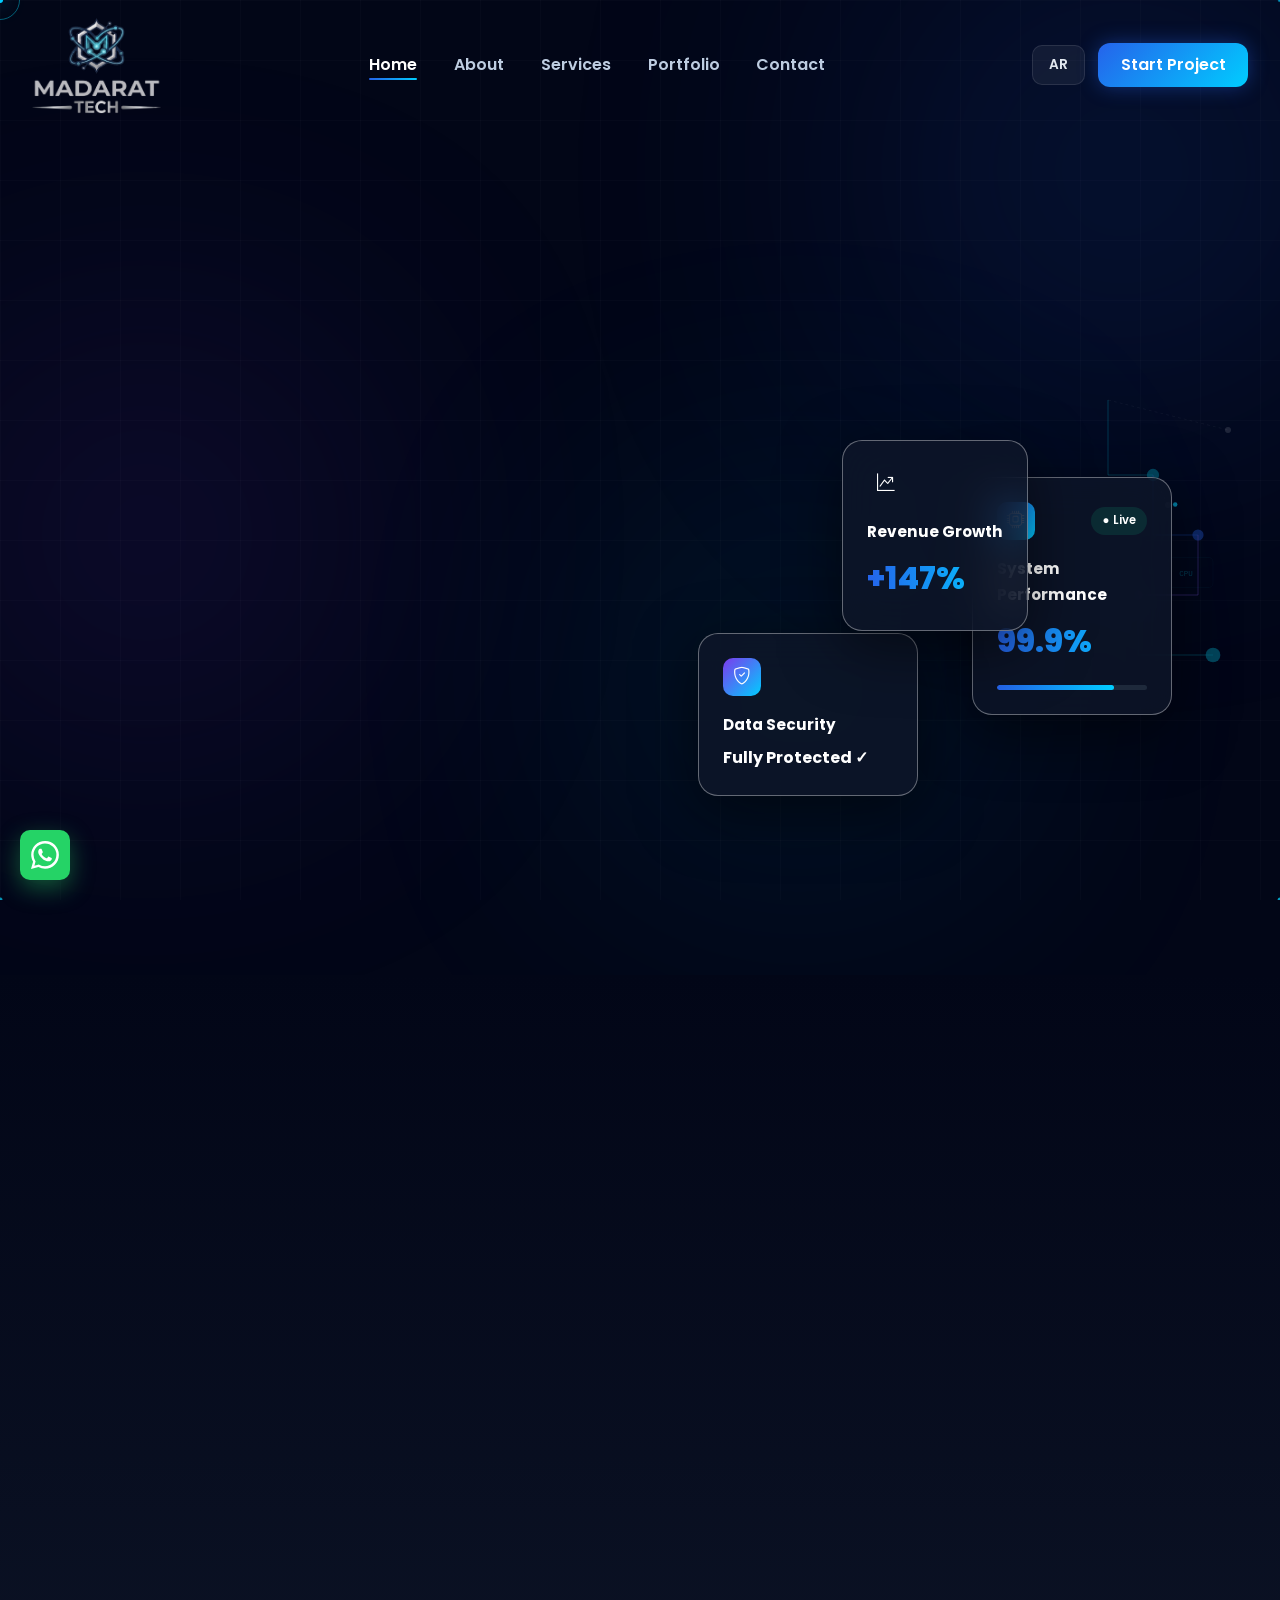
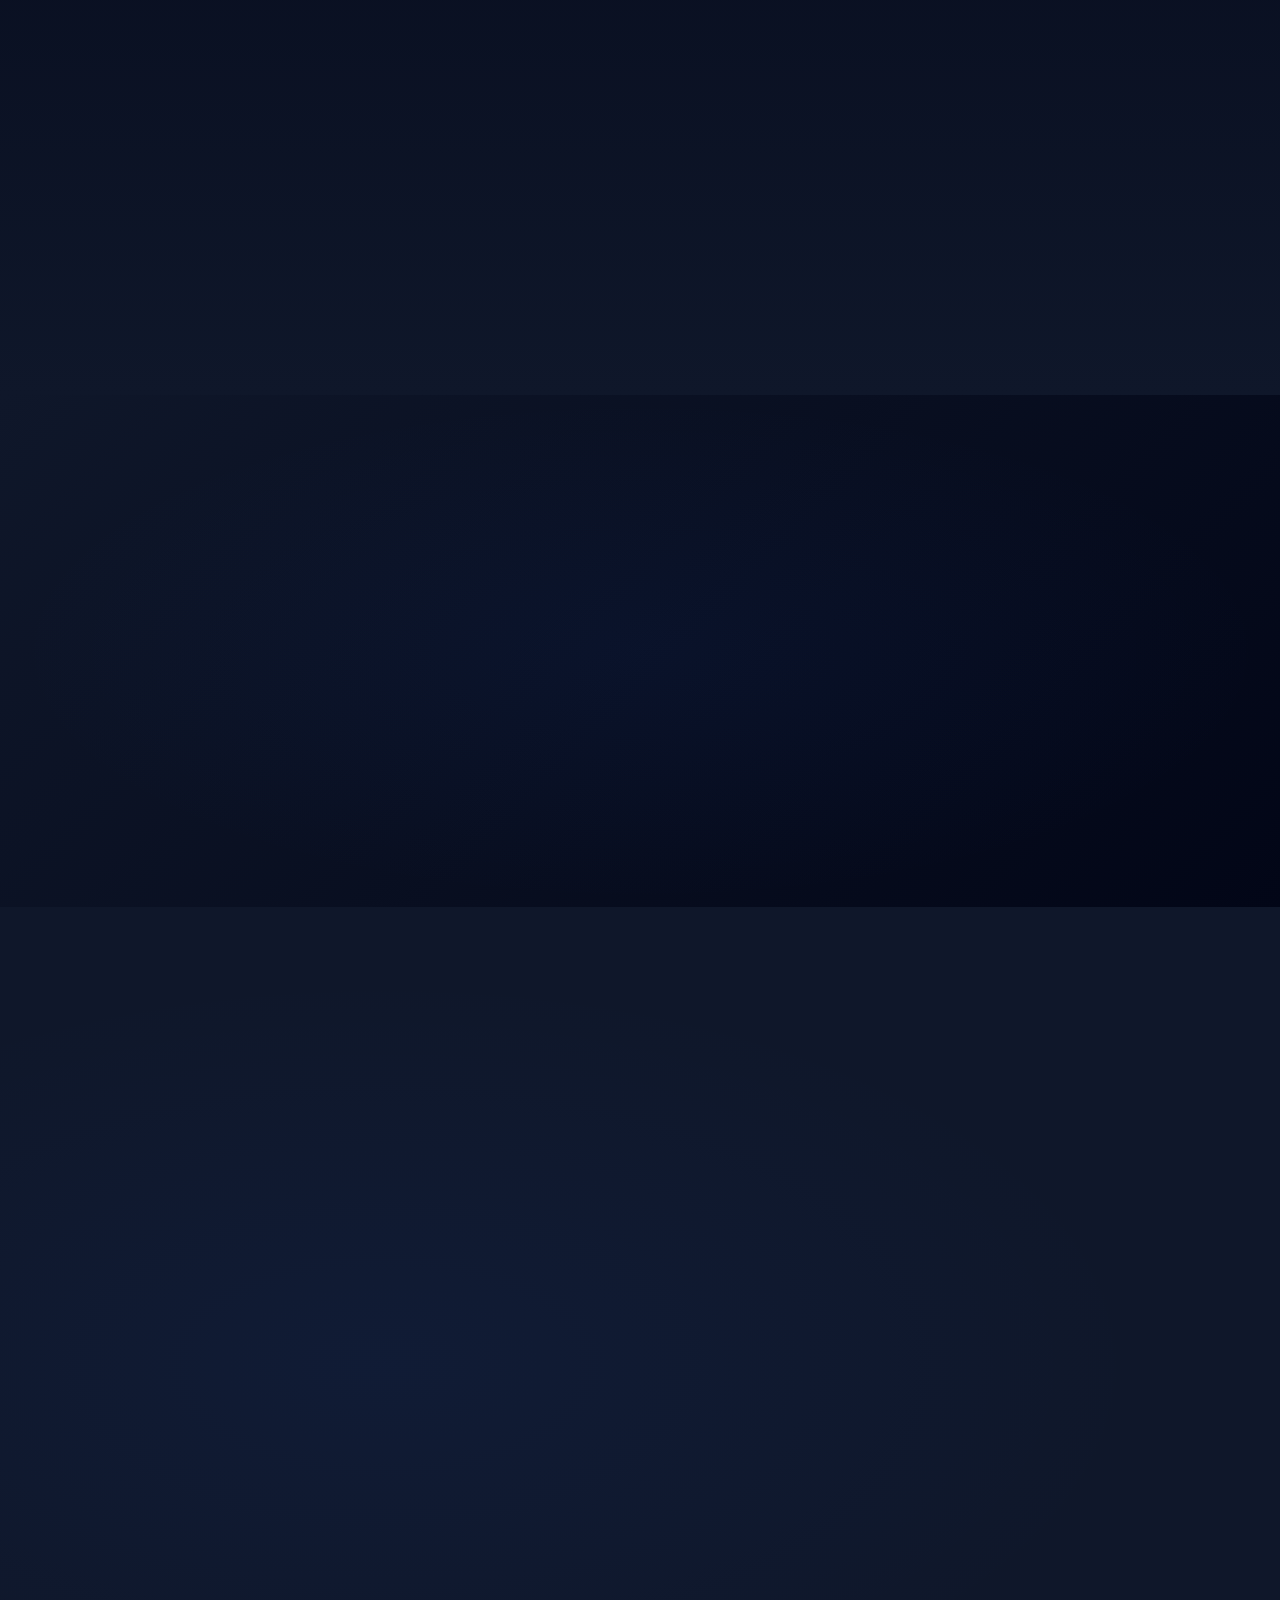
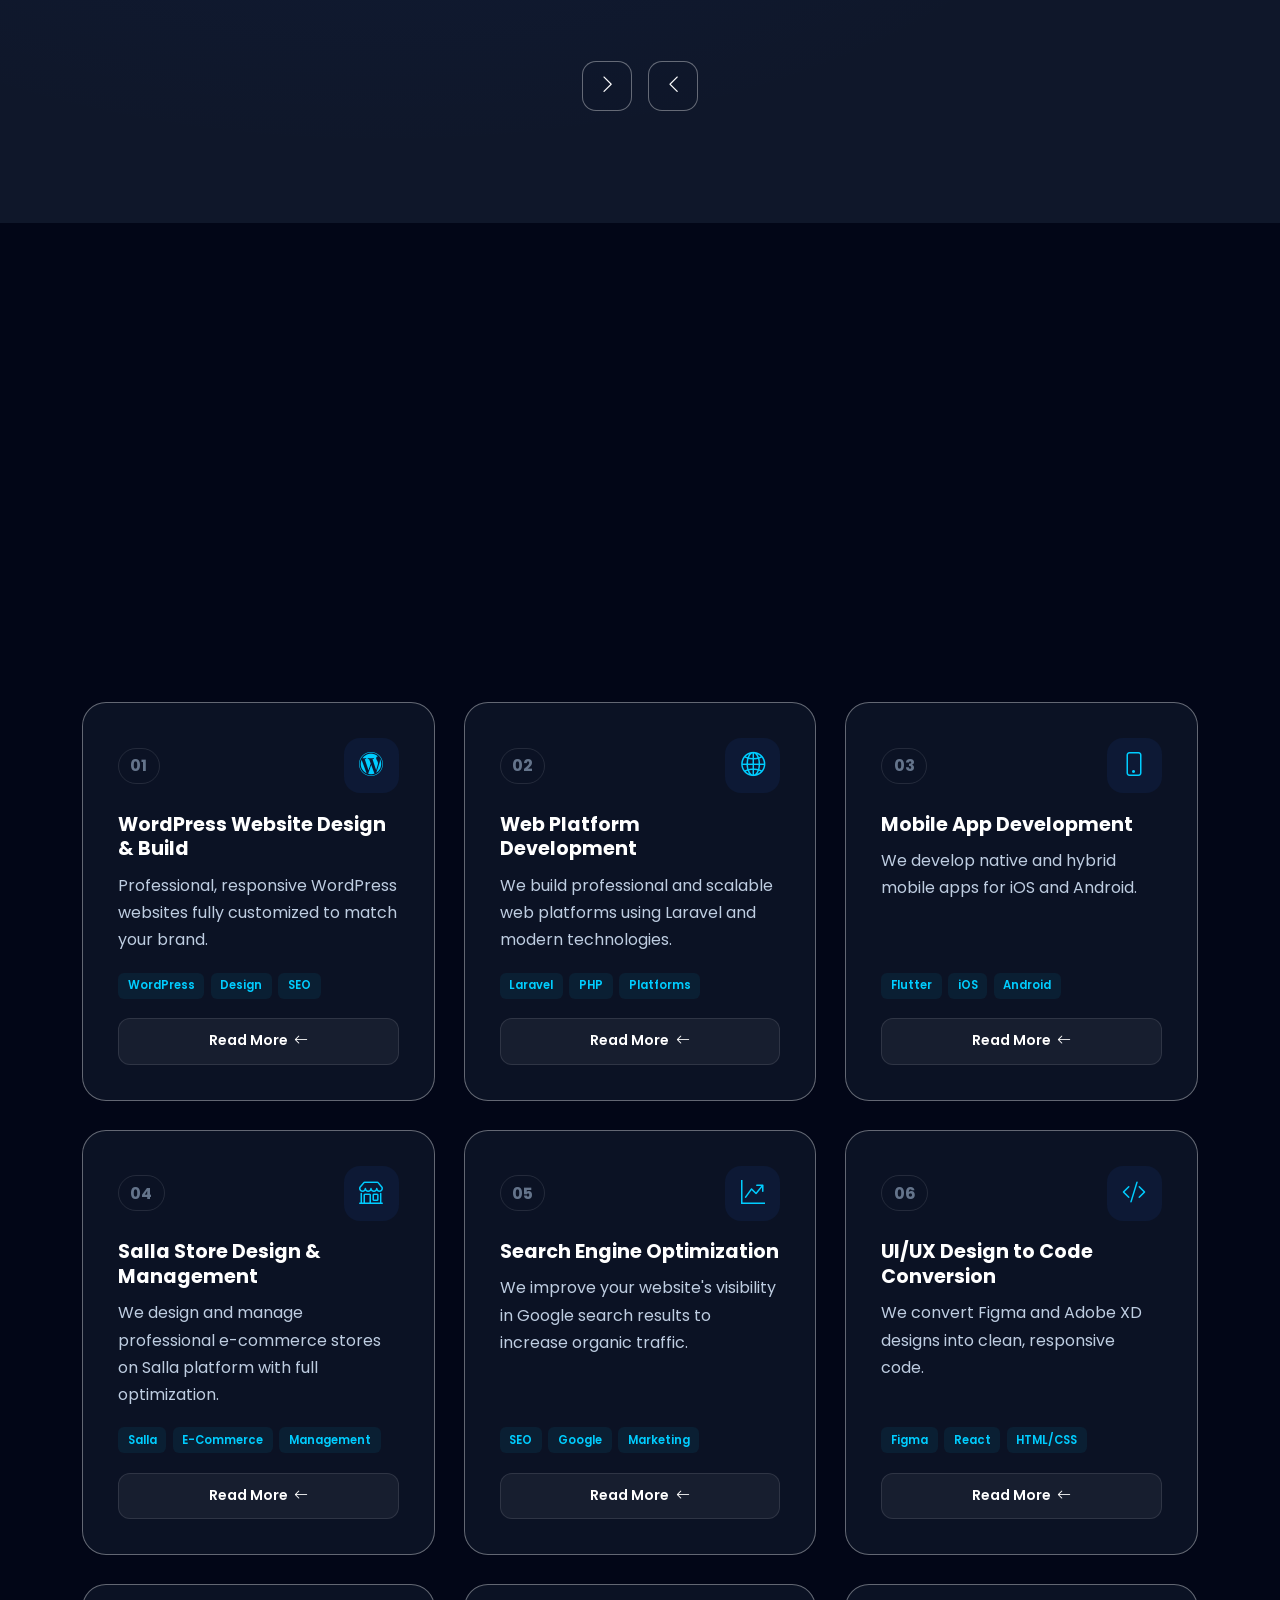
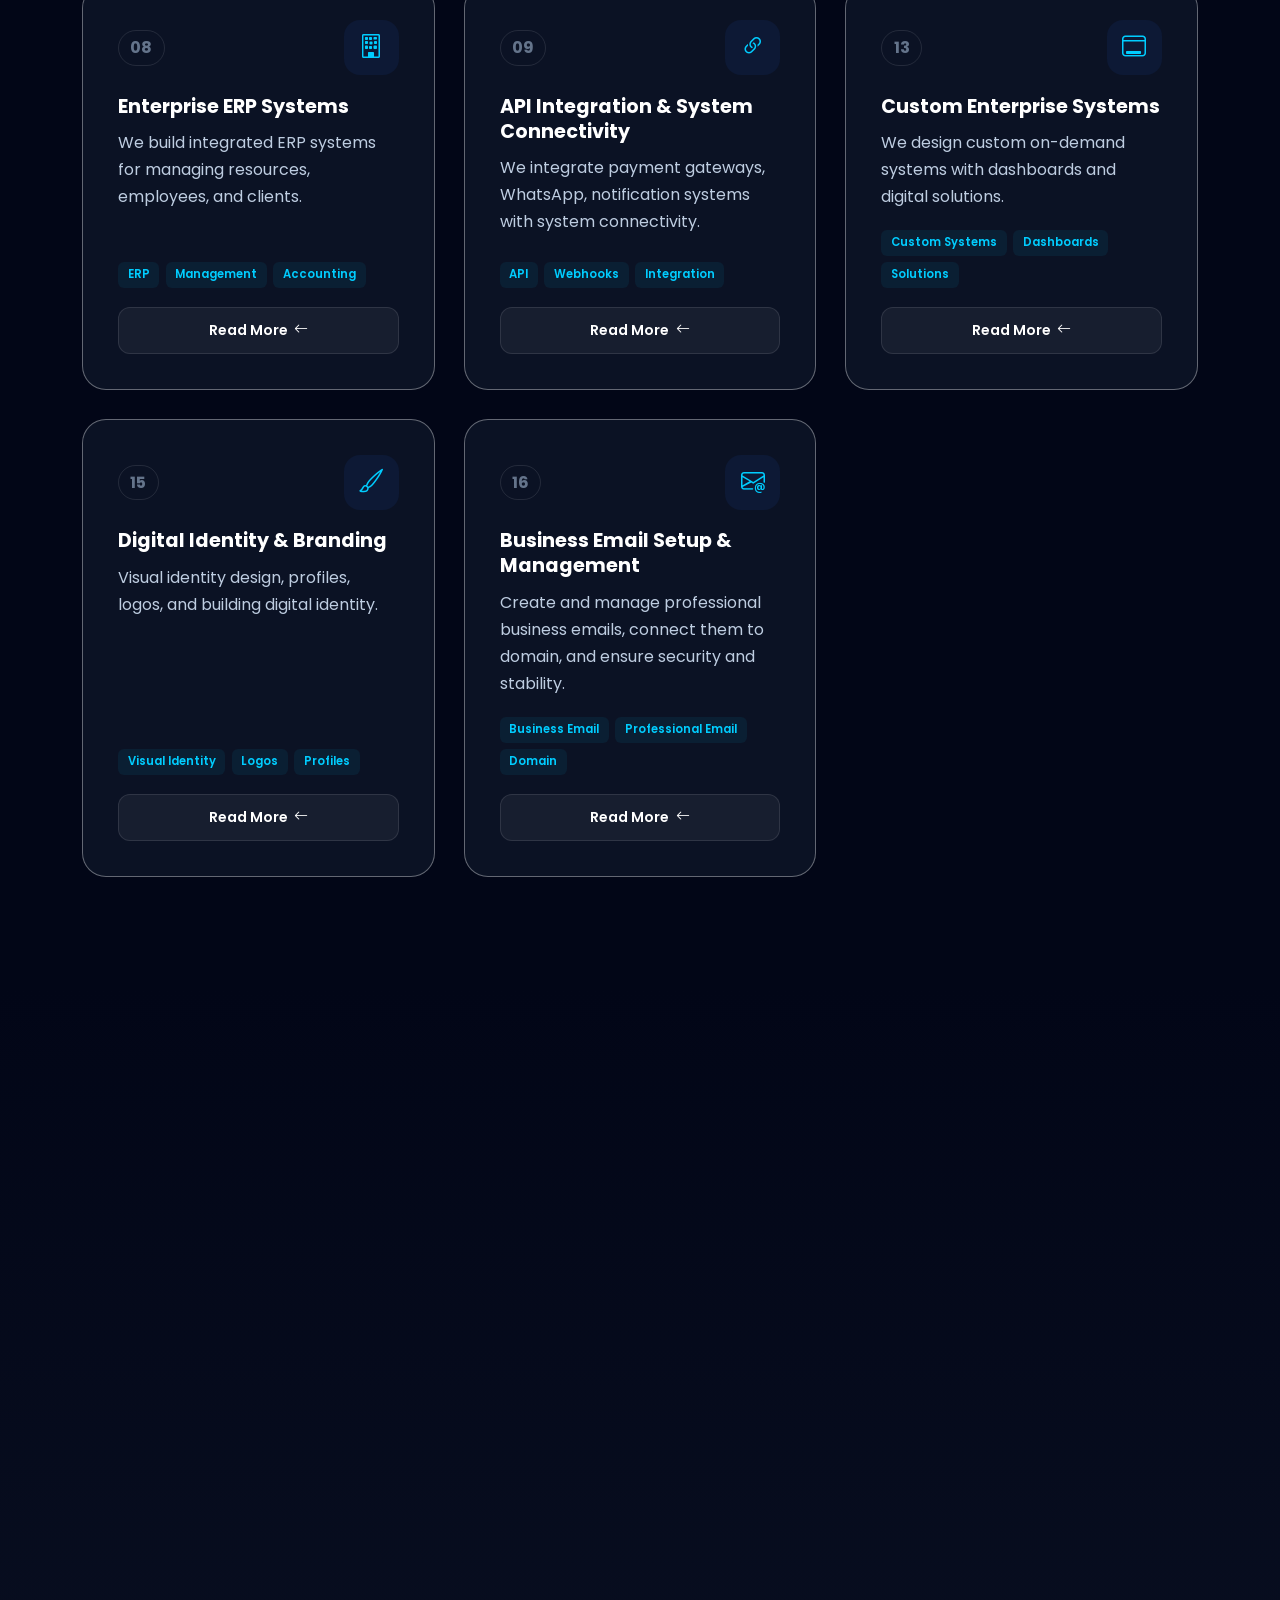
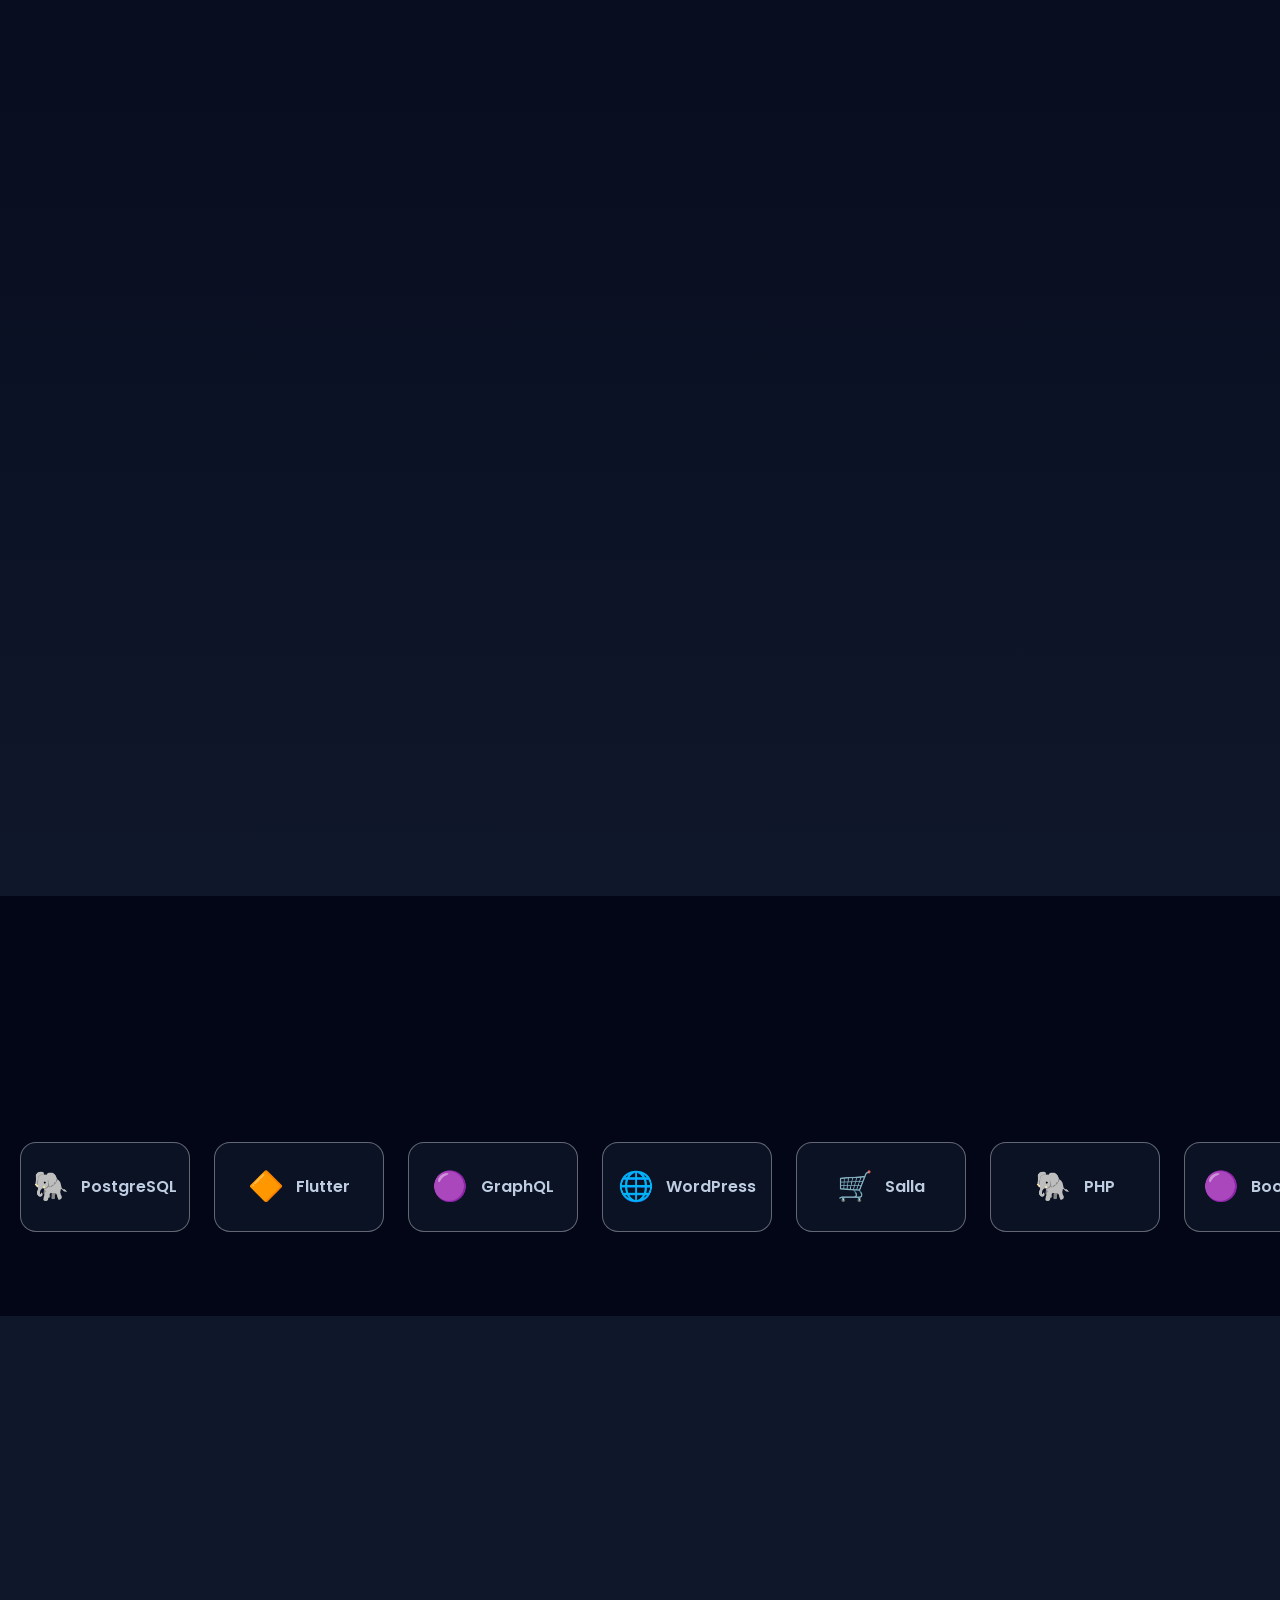
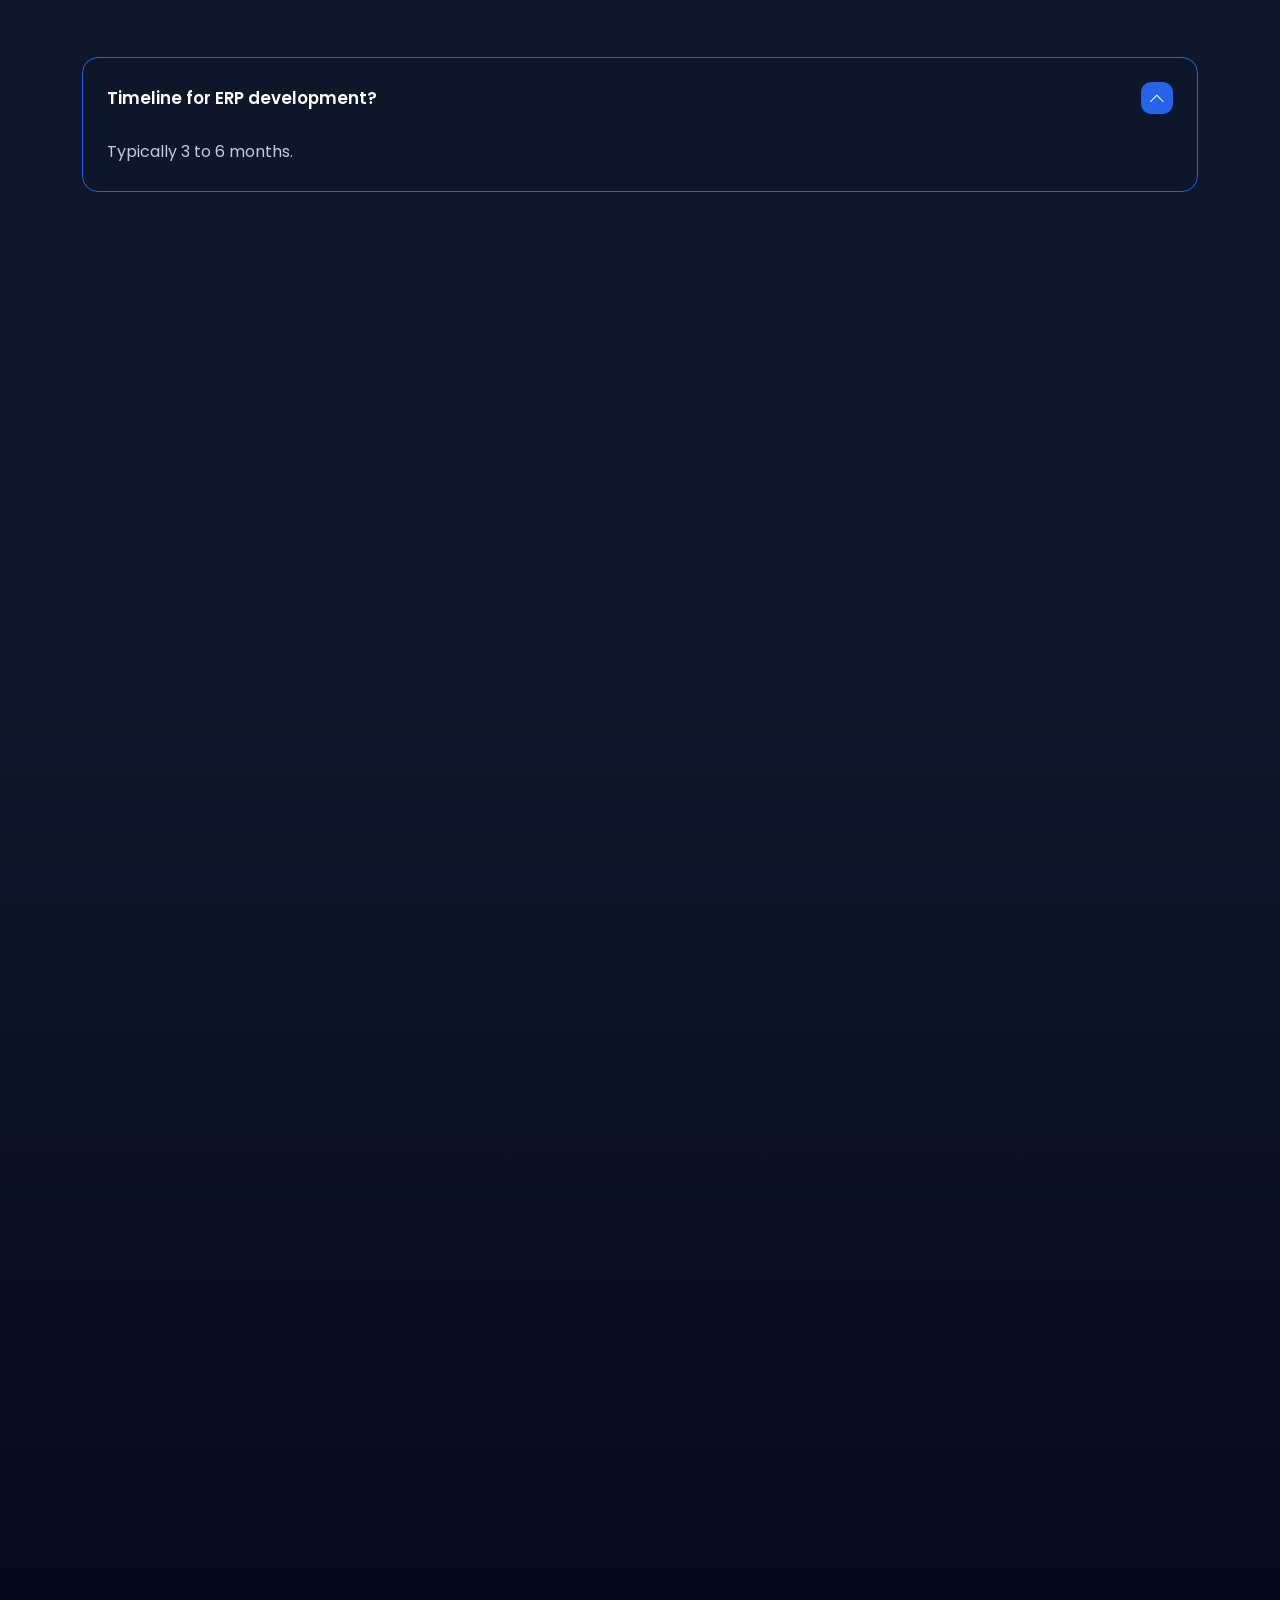
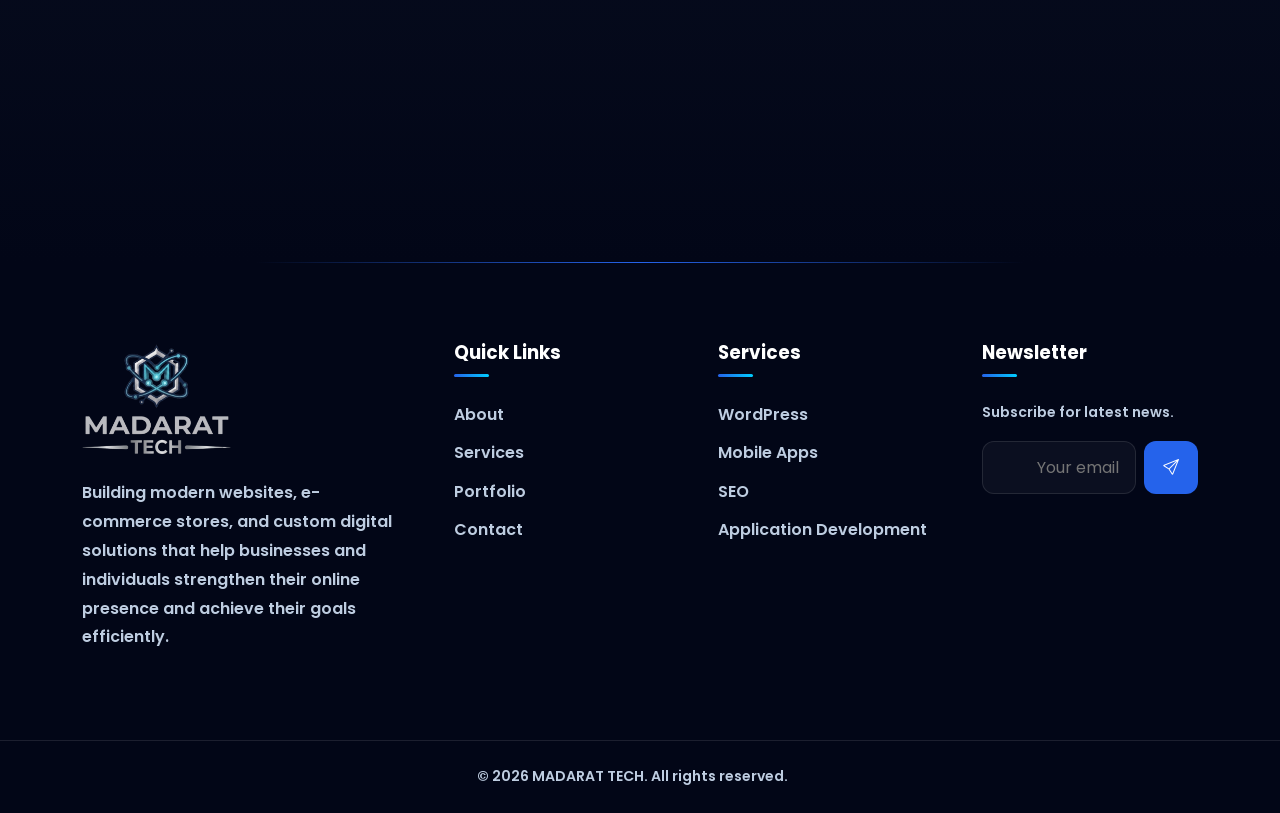
==== commit 2cb84dc1: "fix code" ====
--- a/index.html
+++ b/index.html
@@ -8,17 +8,17 @@
     <title>مدارات تك | تطوير المواقع والأنظمة والمتاجر الإلكترونية</title>
 
     <meta name="description"
-        content="مدارات تك شركة متخصصة في تطوير المواقع والمتاجر الإلكترونية والأنظمة البرمجية وتطبيقات الجوال والحلول الرقمية الحديثة لمساعدة الشركات على التحول الرقمي والنمو.">
+          content="مدارات تك شركة متخصصة في تطوير المواقع والمتاجر الإلكترونية والأنظمة البرمجية وتطبيقات الجوال والحلول الرقمية الحديثة لمساعدة الشركات على التحول الرقمي والنمو.">
 
     <meta name="keywords"
-        content="تطوير مواقع, تصميم مواقع, متاجر إلكترونية, برمجة, ERP, تطبيقات جوال, حلول رقمية, مدارات تك">
+          content="تطوير مواقع, تصميم مواقع, متاجر إلكترونية, برمجة, ERP, تطبيقات جوال, حلول رقمية, مدارات تك">
 
     <meta name="author" content="Madarat Tech">
 
     <meta property="og:title" content="مدارات تك | حلول رقمية متكاملة">
 
     <meta property="og:description"
-        content="نقدم حلول برمجية متكاملة تشمل المواقع، المتاجر الإلكترونية، الأنظمة، وتطبيقات الجوال.">
+          content="نقدم حلول برمجية متكاملة تشمل المواقع، المتاجر الإلكترونية، الأنظمة، وتطبيقات الجوال.">
 
     <meta property="og:type" content="website">
 
@@ -27,1136 +27,1144 @@
     <meta property="og:image" content="https://madarat-tech.com/og-image.jpg">
 
     <meta name="robots" content="index, follow">
-<!-- Preconnect (يحسن تحميل الخطوط) -->
-<link rel="preconnect" href="https://cdn.jsdelivr.net">
-<link rel="preconnect" href="https://cdnjs.cloudflare.com">
-<link rel="preconnect" href="https://unpkg.com">
-
-<!-- Bootstrap CSS (غير مانع للرندر) -->
-<link
-    href="https://cdn.jsdelivr.net/npm/bootstrap@5.3.3/dist/css/bootstrap.rtl.min.css"
-    rel="preload"
-    as="style"
-    onload="this.onload=null;this.rel='stylesheet'"
-    id="bootstrap-css"
-/>
-<noscript>
-    <link href="https://cdn.jsdelivr.net/npm/bootstrap@5.3.3/dist/css/bootstrap.rtl.min.css" rel="stylesheet">
-</noscript>
-
-<!-- Bootstrap Icons -->
-<link
-    href="https://cdn.jsdelivr.net/npm/bootstrap-icons@1.11.3/font/bootstrap-icons.min.css"
-    rel="preload"
-    as="style"
-    onload="this.onload=null;this.rel='stylesheet'"
-/>
-<noscript>
-    <link href="https://cdn.jsdelivr.net/npm/bootstrap-icons@1.11.3/font/bootstrap-icons.min.css" rel="stylesheet">
-</noscript>
-
-<!-- خط Poppins (أفضل من unpkg) -->
-<link
-    href="https://fonts.googleapis.com/css2?family=Poppins:wght@300;400;600;700&display=swap"
-    rel="stylesheet"
-/>
-
-<!-- CSS الأساسي (مهم جدًا) -->
-<link
-    rel="preload"
-    href="style.css"
-    as="style"
-    onload="this.onload=null;this.rel='stylesheet'"
->
-<noscript>
-    <link rel="stylesheet" href="style.css">
-</noscript>
-
-<!-- GSAP (غير مانع للرندر) -->
-<script src="https://cdnjs.cloudflare.com/ajax/libs/gsap/3.12.5/gsap.min.js" defer></script>
-<script src="https://cdnjs.cloudflare.com/ajax/libs/gsap/3.12.5/ScrollTrigger.min.js" defer></script>
-
-<!-- Favicon -->
-<link rel="icon" type="image/png" sizes="32x32" href="favicon.png">
-<link rel="icon" type="image/png" sizes="16x16" href="favicon.png">
-<link rel="apple-touch-icon" href="favicon.png">
+    <!-- Preconnect (يحسن تحميل الخطوط) -->
+    <link rel="preconnect" href="https://cdn.jsdelivr.net">
+    <link rel="preconnect" href="https://cdnjs.cloudflare.com">
+    <link rel="preconnect" href="https://unpkg.com">
+
+    <!-- Bootstrap CSS (غير مانع للرندر) -->
+    <link
+            href="https://cdn.jsdelivr.net/npm/bootstrap@5.3.3/dist/css/bootstrap.rtl.min.css"
+            rel="preload"
+            as="style"
+            onload="this.onload=null;this.rel='stylesheet'"
+            id="bootstrap-css"
+    />
+    <noscript>
+        <link href="https://cdn.jsdelivr.net/npm/bootstrap@5.3.3/dist/css/bootstrap.rtl.min.css" rel="stylesheet">
+    </noscript>
+
+    <!-- Bootstrap Icons -->
+    <link
+            href="https://cdn.jsdelivr.net/npm/bootstrap-icons@1.11.3/font/bootstrap-icons.min.css"
+            rel="preload"
+            as="style"
+            onload="this.onload=null;this.rel='stylesheet'"
+    />
+    <noscript>
+        <link href="https://cdn.jsdelivr.net/npm/bootstrap-icons@1.11.3/font/bootstrap-icons.min.css" rel="stylesheet">
+    </noscript>
+
+    <!-- خط Poppins (أفضل من unpkg) -->
+    <link
+            href="https://fonts.googleapis.com/css2?family=Poppins:wght@300;400;600;700&display=swap"
+            rel="stylesheet"
+    />
+
+    <!-- CSS الأساسي (مهم جدًا) -->
+    <link
+            rel="preload"
+            href="style.css"
+            as="style"
+            onload="this.onload=null;this.rel='stylesheet'"
+    >
+    <noscript>
+        <link rel="stylesheet" href="style.css">
+    </noscript>
+
+    <!-- GSAP (غير مانع للرندر) -->
+    <script src="https://cdnjs.cloudflare.com/ajax/libs/gsap/3.12.5/gsap.min.js" defer></script>
+    <script src="https://cdnjs.cloudflare.com/ajax/libs/gsap/3.12.5/ScrollTrigger.min.js" defer></script>
+
+    <!-- Favicon -->
+    <link rel="icon" type="image/png" sizes="32x32" href="favicon.png">
+    <link rel="icon" type="image/png" sizes="16x16" href="favicon.png">
+    <link rel="apple-touch-icon" href="favicon.png">
 
 <body>
 
-    <!-- Preloader -->
-    <div class="preloader" id="preloader">
-
-        <div class="preloader-logo-icon">
-
-            <div class="orbit"></div>
-            <div class="orbit"></div>
-            <div class="orbit"></div>
-
-            <!-- الشعار -->
-            <div class="logo-wrapper">
-                <img src="logo.png" alt="MADARAT TECH Logo" class="logo">
-            </div>
-
-        </div>
-        <div class="preloader-status" style="font-weight: 600;">
-            <span class="dot"></span>
-            جاري التحميل...
-        </div>
-
-        <div class="preloader-track">
-            <div class="preloader-fill" id="preloaderFill"></div>
-        </div>
-
-        <div class="preloader-percent" id="preloaderPercent">
-            0%
+<!-- Preloader -->
+<div class="preloader" id="preloader">
+
+    <div class="preloader-logo-icon">
+
+        <div class="orbit"></div>
+        <div class="orbit"></div>
+        <div class="orbit"></div>
+
+        <!-- الشعار -->
+        <div class="logo-wrapper">
+            <img src="logo.png" alt="MADARAT TECH Logo" class="logo">
         </div>
 
     </div>
-    <!-- Cursor -->
-    <div class="cursor-dot" id="cursorDot"></div>
-    <div class="cursor-ring" id="cursorRing"></div>
-    <div class="scroll-progress-bar" id="scrollProgressEl"></div>
-
-    <!-- Background -->
-    <div class="bg-grid"></div>
-    <canvas id="particles-canvas"></canvas>
-    <div class="orb orb-1"></div>
-    <div class="orb orb-2"></div>
-    <div class="orb orb-3"></div>
-
-    <!-- Navigation -->
-    <nav class="navbar-main" id="navbar">
-        <div class="nav-inner">
-            <a href="#" class="brand">
-                <img src="logo.png" alt="MADARAT TECH Logo">
-            </a>
-            <ul class="nav-links" id="navLinks">
-                <li><a href="#hero" class="nav-link-item active" data-i18n="nav_home">الرئيسية</a></li>
-                <li><a href="#about" class="nav-link-item" data-i18n="nav_about">عن الشركة</a></li>
-                <li><a href="#services" class="nav-link-item" data-i18n="nav_services">الخدمات</a></li>
-                <li><a href="#portfolio" class="nav-link-item" data-i18n="nav_portfolio">أعمالنا</a></li>
-                <!-- <li><a href="#testimonials" class="nav-link-item" data-i18n="nav_testimonials">آراء العملاء</a></li> -->
-                <li><a href="#contact" class="nav-link-item" data-i18n="nav_contact">تواصل معنا</a></li>
-            </ul>
-            <div class="nav-actions">
-                <button aria-label="تحويل اللغة" class="lang-btn" id="langBtn">EN</button>
-                <a href="#contact" class="nav-cta" data-i18n="nav_cta">ابدأ مشروعك</a>
-                <button aria-label="القايمة" class="hamburger" id="hamburgerBtn"
+    <div class="preloader-status" style="font-weight: 600;">
+        <span class="dot"></span>
+
+    </div>
+
+    <div class="preloader-track">
+        <div class="preloader-fill" id="preloaderFill"></div>
+    </div>
+
+    <div class="preloader-percent" id="preloaderPercent">
+        0%
+    </div>
+
+</div>
+<!-- Cursor -->
+<div class="cursor-dot" id="cursorDot"></div>
+<div class="cursor-ring" id="cursorRing"></div>
+<div class="scroll-progress-bar" id="scrollProgressEl"></div>
+
+<!-- Background -->
+<div class="bg-grid"></div>
+<canvas id="particles-canvas"></canvas>
+<div class="orb orb-1"></div>
+<div class="orb orb-2"></div>
+<div class="orb orb-3"></div>
+
+<!-- Navigation -->
+<nav class="navbar-main" id="navbar">
+    <div class="nav-inner">
+        <a href="#" class="brand">
+            <img src="logo.png" alt="MADARAT TECH Logo">
+        </a>
+        <ul class="nav-links" id="navLinks">
+            <li><a href="#hero" class="nav-link-item active" data-i18n="nav_home">الرئيسية</a></li>
+            <li><a href="#about" class="nav-link-item" data-i18n="nav_about">عن الشركة</a></li>
+            <li><a href="#services" class="nav-link-item" data-i18n="nav_services">الخدمات</a></li>
+            <li><a href="#portfolio" class="nav-link-item" data-i18n="nav_portfolio">أعمالنا</a></li>
+            <!-- <li><a href="#testimonials" class="nav-link-item" data-i18n="nav_testimonials">آراء العملاء</a></li> -->
+            <li><a href="#contact" class="nav-link-item" data-i18n="nav_contact">تواصل معنا</a></li>
+        </ul>
+        <div class="nav-actions">
+            <button aria-label="تحويل اللغة" class="lang-btn" id="langBtn">EN</button>
+            <a href="#contact" class="nav-cta" data-i18n="nav_cta">ابدأ مشروعك</a>
+            <button aria-label="القايمة" class="hamburger" id="hamburgerBtn"
                     aria-label="Menu"><span></span><span></span><span></span>
-                </button>
-            </div>
-        </div>
-    </nav>
-
-    <!-- Mobile Menu -->
-    <div class="mobile-overlay" id="mobileOverlay"></div>
-    <div class="mobile-menu" id="mobileMenu">
-        <a href="#hero" class="mobile-link" data-i18n="nav_home">الرئيسية</a>
-        <a href="#about" class="mobile-link" data-i18n="nav_about">عن الشركة</a>
-        <a href="#services" class="mobile-link" data-i18n="nav_services">الخدمات</a>
-        <a href="#portfolio" class="mobile-link" data-i18n="nav_portfolio">أعمالنا</a>
-        <a href="#howwework" class="mobile-link" data-i18n="nav_hww">كيف نعمل</a>
-        <a href="#testimonials" class="mobile-link" data-i18n="nav_testimonials">آراء العملاء</a>
-        <a href="#contact" class="mobile-link" data-i18n="nav_contact">تواصل معنا</a>
-        <div class="mobile-footer">
-            <a href="#contact" class="nav-cta" style="width:100%;text-align:center;" data-i18n="nav_cta">ابدأ مشروعك</a>
-            <div class="mobile-social"><a href="#">𝕏</a><a href="#">in</a><a href="#">📸</a><a href="#">f</a></div>
+            </button>
         </div>
     </div>
-
-    <main>
-
-        <!-- Hero -->
-        <section class="hero" id="hero">
-            <div class="container">
-                <div class="hero-inner">
-                    <div class="hero-content">
-                        <div class="hero-badge"><span class="dot"></span><span data-i18n="hero_badge">الجيل القادم من
+</nav>
+
+<!-- Mobile Menu -->
+<div class="mobile-overlay" id="mobileOverlay"></div>
+<div class="mobile-menu" id="mobileMenu">
+    <a href="#hero" class="mobile-link" data-i18n="nav_home">الرئيسية</a>
+    <a href="#about" class="mobile-link" data-i18n="nav_about">عن الشركة</a>
+    <a href="#services" class="mobile-link" data-i18n="nav_services">الخدمات</a>
+    <a href="#portfolio" class="mobile-link" data-i18n="nav_portfolio">أعمالنا</a>
+    <a href="#howwework" class="mobile-link" data-i18n="nav_hww">كيف نعمل</a>
+    <a href="#testimonials" class="mobile-link" data-i18n="nav_testimonials">آراء العملاء</a>
+    <a href="#contact" class="mobile-link" data-i18n="nav_contact">تواصل معنا</a>
+    <div class="mobile-footer">
+        <a href="#contact" class="nav-cta" style="width:100%;text-align:center;" data-i18n="nav_cta">ابدأ مشروعك</a>
+<!--        <div class="mobile-social"><a href="#">𝕏</a><a href="#">in</a><a href="#">📸</a><a href="#">f</a></div>-->
+    </div>
+</div>
+
+<main>
+
+    <!-- Hero -->
+    <section class="hero" id="hero">
+        <div class="container">
+            <div class="hero-inner">
+                <div class="hero-content">
+                    <div class="hero-badge"><span class="dot"></span><span data-i18n="hero_badge">الجيل القادم من
                                 التحول الرقمي</span>
-                        </div>
-                        <h1 class="hero-heading">
-                            <span class="line" data-i18n="hero_title_1">نصنع مستقبل</span>
-                            <span class="line highlight" data-i18n="hero_title_2">البرمجيات المؤسسية</span>
-                        </h1>
-                        <p class="hero-text" data-i18n="hero_desc">نقدم حلول برمجية متكاملة، أنظمة ERP، ومنصات سحابية
-                            آمنة
-                            تدفع عجلة الابتكار في مؤسستك.</p>
-                        <div class="hero-btns">
-                            <button class="btn-primary-hero" aria-label="اكتشف خدماتنا"
+                    </div>
+                    <h1 class="hero-heading">
+                        <span class="line" data-i18n="hero_title_1">نصنع مستقبل</span>
+                        <span class="line highlight" data-i18n="hero_title_2">البرمجيات المؤسسية</span>
+                    </h1>
+                    <p class="hero-text" data-i18n="hero_desc">نقدم حلول برمجية متكاملة، أنظمة ERP، ومنصات سحابية
+                        آمنة
+                        تدفع عجلة الابتكار في مؤسستك.</p>
+                    <div class="hero-btns">
+                        <button class="btn-primary-hero" aria-label="اكتشف خدماتنا"
                                 onclick="document.getElementById('services').scrollIntoView({behavior:'smooth'})"
                                 data-i18n="hero_cta1">اكتشف خدماتنا
-                            </button>
-                        </div>
-                        <div class="hero-metrics">
-                            <div class="hero-metric">
-                                <div class="hero-metric-num counter" data-target="+30">0</div>
-                                <div class="hero-metric-label" data-i18n="stat_projects">مشروع منجز</div>
-                            </div>
-                            <div class="hero-metric">
-                                <div class="hero-metric-num counter" data-target="20">0</div>
-                                <div class="hero-metric-label" data-i18n="stat_clients">عميل عالمي</div>
-                            </div>
-                            <div class="hero-metric">
-                                <div class="hero-metric-num counter" data-target="5">0</div>
-                                <div class="hero-metric-label" data-i18n="stat_years">سنوات خبرة</div>
-                            </div>
-                        </div>
-                    </div>
-
-                    <div class="hero-visual">
-                        <!-- Tech Illustration on Left -->
-                        <div class="hero-tech-illustration">
-                            <svg viewBox="0 0 200 400" fill="none" xmlns="http://www.w3.org/2000/svg"
-                                style="width:100%;height:100%;">
-                                <!-- Circuit board style illustration -->
-                                <line x1="20" y1="20" x2="20" y2="120" stroke="rgba(6,182,212,0.3)" stroke-width="2" />
-                                <line x1="20" y1="120" x2="80" y2="120" stroke="rgba(6,182,212,0.3)" stroke-width="2" />
-                                <circle cx="80" cy="120" r="8" fill="rgba(6,182,212,0.6)">
-                                    <animate attributeName="r" values="6;10;6" dur="2s" repeatCount="indefinite" />
-                                </circle>
-
-                                <line x1="80" y1="120" x2="80" y2="200" stroke="rgba(37,99,235,0.3)" stroke-width="2" />
-                                <line x1="80" y1="200" x2="140" y2="200" stroke="rgba(37,99,235,0.3)"
-                                    stroke-width="2" />
-                                <circle cx="140" cy="200" r="8" fill="rgba(37,99,235,0.6)">
-                                    <animate attributeName="r" values="6;10;6" dur="2.5s" repeatCount="indefinite" />
-                                </circle>
-
-                                <line x1="140" y1="200" x2="140" y2="280" stroke="rgba(139,92,246,0.3)"
-                                    stroke-width="2" />
-                                <line x1="140" y1="280" x2="60" y2="280" stroke="rgba(139,92,246,0.3)"
-                                    stroke-width="2" />
-                                <circle cx="60" cy="280" r="8" fill="rgba(139,92,246,0.6)">
-                                    <animate attributeName="r" values="6;10;6" dur="1.8s" repeatCount="indefinite" />
-                                </circle>
-
-                                <line x1="60" y1="280" x2="60" y2="360" stroke="rgba(6,182,212,0.3)" stroke-width="2" />
-                                <line x1="60" y1="360" x2="160" y2="360" stroke="rgba(6,182,212,0.3)"
-                                    stroke-width="2" />
-                                <circle cx="160" cy="360" r="8" fill="rgba(6,182,212,0.6)">
-                                    <animate attributeName="r" values="6;10;6" dur="2.2s" repeatCount="indefinite" />
-                                </circle>
-
-                                <!-- Small decorative nodes -->
-                                <circle cx="180" cy="60" r="4" fill="rgba(255,255,255,0.2)" />
-                                <line x1="20" y1="20" x2="180" y2="60" stroke="rgba(255,255,255,0.1)" stroke-width="1"
-                                    stroke-dasharray="4,4" />
-
-                                <circle cx="100" cy="160" r="4" fill="rgba(255,255,255,0.2)" />
-                                <line x1="80" y1="120" x2="100" y2="160" stroke="rgba(255,255,255,0.1)" stroke-width="1"
-                                    stroke-dasharray="4,4" />
-
-                                <!-- Chip shape -->
-                                <rect x="100" y="230" width="60" height="40" rx="6" stroke="rgba(6,182,212,0.2)"
-                                    stroke-width="1.5" fill="none">
-                                    <animate attributeName="stroke-opacity" values="0.2;0.5;0.2" dur="3s"
-                                        repeatCount="indefinite" />
-                                </rect>
-                                <text x="115" y="255" font-size="10" fill="rgba(6,182,212,0.5)" font-family="monospace">
-                                    CPU
-                                </text>
-
-                                <!-- Data flow dots -->
-                                <circle r="3" fill="var(--secondary)">
-                                    <animateMotion dur="4s" repeatCount="indefinite"
-                                        path="M20,20 L80,120 L140,200 L60,280 L160,360" />
-                                </circle>
-                            </svg>
-                        </div>
-
-                        <!-- Floating Cards -->
-                        <div class="hero-float-card">
-                            <div class="float-card-row">
-                                <div class="float-card-icon"><i class="bi bi-cpu"></i></div>
-                                <div class="float-badge" data-i18n="card_live">● مباشر</div>
-                            </div>
-                            <div class="float-card-title" data-i18n="card_perf">أداء النظام</div>
-                            <div class="float-card-value">99.9%</div>
-                            <div class="float-bar">
-                                <div class="float-bar-fill"></div>
-                            </div>
-                        </div>
-                        <div class="hero-float-card">
-                            <div class="float-card-row">
-                                <div class="float-card-icon"
-                                    style="background:linear-gradient(135deg,var(--accent),var(--secondary));"><i
-                                        class="bi bi-shield-check"></i></div>
-                            </div>
-                            <div class="float-card-title" data-i18n="card_security">حماية البيانات</div>
-                            <div style="color:var(--success);font-weight:700;" data-i18n="card_security_status">محمي
-                                بالكامل
-                                ✓
-                            </div>
-                        </div>
-                        <div class="hero-float-card">
-                            <div class="float-card-row">
-                                <div class="float-card-icon"
-                                    style="background:linear-gradient(135deg,var(--success),var(--secondary));"><i
-                                        class="bi bi-graph-up-arrow"></i></div>
-                            </div>
-                            <div class="float-card-title" data-i18n="card_growth">نمو الإيرادات</div>
-                            <div class="float-card-value">+147%</div>
-                        </div>
-                    </div>
-                </div>
-            </div>
-        </section>
-
-        <!-- About -->
-        <section class="about-section section-pad" id="about">
-            <div class="container">
-                <div class="section-header reveal">
-                    <div class="section-badge"><i class="bi bi-building"></i> <span data-i18n="about_badge">من
+                        </button>
+                    </div>
+                    <div class="hero-metrics">
+                        <div class="hero-metric">
+                            <div class="hero-metric-num counter" data-target="+30">0</div>
+                            <div class="hero-metric-label" data-i18n="stat_projects">مشروع منجز</div>
+                        </div>
+                        <div class="hero-metric">
+                            <div class="hero-metric-num counter" data-target="20">0</div>
+                            <div class="hero-metric-label" data-i18n="stat_clients">عميل عالمي</div>
+                        </div>
+                        <div class="hero-metric">
+                            <div class="hero-metric-num counter" data-target="5">0</div>
+                            <div class="hero-metric-label" data-i18n="stat_years">سنوات خبرة</div>
+                        </div>
+                    </div>
+                </div>
+
+                <div class="hero-visual">
+                    <!-- Tech Illustration on Left -->
+                    <div class="hero-tech-illustration">
+                        <svg viewBox="0 0 200 400" fill="none" xmlns="http://www.w3.org/2000/svg"
+                             style="width:100%;height:100%;">
+                            <!-- Circuit board style illustration -->
+                            <line x1="20" y1="20" x2="20" y2="120" stroke="rgba(6,182,212,0.3)" stroke-width="2"/>
+                            <line x1="20" y1="120" x2="80" y2="120" stroke="rgba(6,182,212,0.3)" stroke-width="2"/>
+                            <circle cx="80" cy="120" r="8" fill="rgba(6,182,212,0.6)">
+                                <animate attributeName="r" values="6;10;6" dur="2s" repeatCount="indefinite"/>
+                            </circle>
+
+                            <line x1="80" y1="120" x2="80" y2="200" stroke="rgba(37,99,235,0.3)" stroke-width="2"/>
+                            <line x1="80" y1="200" x2="140" y2="200" stroke="rgba(37,99,235,0.3)"
+                                  stroke-width="2"/>
+                            <circle cx="140" cy="200" r="8" fill="rgba(37,99,235,0.6)">
+                                <animate attributeName="r" values="6;10;6" dur="2.5s" repeatCount="indefinite"/>
+                            </circle>
+
+                            <line x1="140" y1="200" x2="140" y2="280" stroke="rgba(139,92,246,0.3)"
+                                  stroke-width="2"/>
+                            <line x1="140" y1="280" x2="60" y2="280" stroke="rgba(139,92,246,0.3)"
+                                  stroke-width="2"/>
+                            <circle cx="60" cy="280" r="8" fill="rgba(139,92,246,0.6)">
+                                <animate attributeName="r" values="6;10;6" dur="1.8s" repeatCount="indefinite"/>
+                            </circle>
+
+                            <line x1="60" y1="280" x2="60" y2="360" stroke="rgba(6,182,212,0.3)" stroke-width="2"/>
+                            <line x1="60" y1="360" x2="160" y2="360" stroke="rgba(6,182,212,0.3)"
+                                  stroke-width="2"/>
+                            <circle cx="160" cy="360" r="8" fill="rgba(6,182,212,0.6)">
+                                <animate attributeName="r" values="6;10;6" dur="2.2s" repeatCount="indefinite"/>
+                            </circle>
+
+                            <!-- Small decorative nodes -->
+                            <circle cx="180" cy="60" r="4" fill="rgba(255,255,255,0.2)"/>
+                            <line x1="20" y1="20" x2="180" y2="60" stroke="rgba(255,255,255,0.1)" stroke-width="1"
+                                  stroke-dasharray="4,4"/>
+
+                            <circle cx="100" cy="160" r="4" fill="rgba(255,255,255,0.2)"/>
+                            <line x1="80" y1="120" x2="100" y2="160" stroke="rgba(255,255,255,0.1)" stroke-width="1"
+                                  stroke-dasharray="4,4"/>
+
+                            <!-- Chip shape -->
+                            <rect x="100" y="230" width="60" height="40" rx="6" stroke="rgba(6,182,212,0.2)"
+                                  stroke-width="1.5" fill="none">
+                                <animate attributeName="stroke-opacity" values="0.2;0.5;0.2" dur="3s"
+                                         repeatCount="indefinite"/>
+                            </rect>
+                            <text x="115" y="255" font-size="10" fill="rgba(6,182,212,0.5)" font-family="monospace">
+                                CPU
+                            </text>
+
+                            <!-- Data flow dots -->
+                            <circle r="3" fill="var(--secondary)">
+                                <animateMotion dur="4s" repeatCount="indefinite"
+                                               path="M20,20 L80,120 L140,200 L60,280 L160,360"/>
+                            </circle>
+                        </svg>
+                    </div>
+
+                    <!-- Floating Cards -->
+                    <div class="hero-float-card">
+                        <div class="float-card-row">
+                            <div class="float-card-icon"><i class="bi bi-cpu"></i></div>
+                            <div class="float-badge" data-i18n="card_live">● مباشر</div>
+                        </div>
+                        <div class="float-card-title" data-i18n="card_perf">أداء النظام</div>
+                        <div class="float-card-value">99.9%</div>
+                        <div class="float-bar">
+                            <div class="float-bar-fill"></div>
+                        </div>
+                    </div>
+                    <div class="hero-float-card">
+                        <div class="float-card-row">
+                            <div class="float-card-icon"
+                                 style="background:linear-gradient(135deg,var(--accent),var(--secondary));"><i
+                                    class="bi bi-shield-check"></i></div>
+                        </div>
+                        <div class="float-card-title" data-i18n="card_security">حماية البيانات</div>
+                        <div style="color:var(--success);font-weight:700;" data-i18n="card_security_status">محمي
+                            بالكامل
+                            ✓
+                        </div>
+                    </div>
+                    <div class="hero-float-card">
+                        <div class="float-card-row">
+                            <div class="float-card-icon"
+                                 style="background:linear-gradient(135deg,var(--success),var(--secondary));"><i
+                                    class="bi bi-graph-up-arrow"></i></div>
+                        </div>
+                        <div class="float-card-title" data-i18n="card_growth">نمو الإيرادات</div>
+                        <div class="float-card-value">+147%</div>
+                    </div>
+                </div>
+            </div>
+        </div>
+    </section>
+
+    <!-- About -->
+    <section class="about-section section-pad" id="about">
+        <div class="container">
+            <div class="section-header reveal">
+                <div class="section-badge"><i class="bi bi-building"></i> <span data-i18n="about_badge">من
                             نحن</span>
-                    </div>
-                    <h2 class="section-title" data-i18n="about_title">شريكك الموثوق في <span>التحول الرقمي</span></h2>
-                    <p class="section-desc" data-i18n="about_desc">منذ بدايتنا، نساعد الشركات على تبني أحدث التقنيات.
-                    </p>
-                    <div class="section-line"></div>
-                </div>
-                <div class="about-grid">
-                    <div class="about-img-wrap reveal"><img
-                            src="https://images.unsplash.com/photo-1522071820081-009f0129c71c?auto=format&fit=crop&w=800&q=80"
-                            alt="Team">
-                        <div class="about-img-overlay"></div>
-                        <div class="about-float-stat">
-                            <div class="about-float-num counter" data-target="5">0</div>
-                            <div class="about-float-text" data-i18n="about_exp">سنوات من الخبرة</div>
-                        </div>
-                    </div>
-                    <div class="about-content reveal">
-                        <h3 style="font-size:1.8rem;margin-bottom:0.5rem;" data-i18n="about_vision_title">رؤيتنا
-                            ورسالتنا</h3>
-                        <div
+                </div>
+                <h2 class="section-title" data-i18n="about_title">شريكك الموثوق في <span>التحول الرقمي</span></h2>
+                <p class="section-desc" data-i18n="about_desc">منذ بدايتنا، نساعد الشركات على تبني أحدث التقنيات.
+                </p>
+                <div class="section-line"></div>
+            </div>
+            <div class="about-grid">
+                <div class="about-img-wrap reveal"><img
+                        src="https://images.unsplash.com/photo-1522071820081-009f0129c71c?auto=format&fit=crop&w=800&q=80"
+                        alt="Team">
+                    <div class="about-img-overlay"></div>
+                    <div class="about-float-stat">
+                        <div class="about-float-num counter" data-target="5">0</div>
+                        <div class="about-float-text" data-i18n="about_exp">سنوات من الخبرة</div>
+                    </div>
+                </div>
+                <div class="about-content reveal">
+                    <h3 style="font-size:1.8rem;margin-bottom:0.5rem;" data-i18n="about_vision_title">رؤيتنا
+                        ورسالتنا</h3>
+                    <div
                             style="width:50px;height:4px;background:linear-gradient(90deg,var(--primary),var(--secondary));border-radius:4px;margin-bottom:1.5rem;">
-                        </div>
-                        <p style="color:var(--text-muted);margin-bottom:2rem;line-height:1.8;"
-                            data-i18n="about_vision_desc">نسعى لتمكين المؤسسات العربية من منافسة الأسواق العالمية من
-                            خلال
-                            تبني بنية تحتية برمجية متطورة وآمنة.</p>
-                        <div class="about-features">
-                            <div class="about-feature">
-                                <div class="about-feature-icon"><i class="bi bi-lightning-charge"></i></div>
-                                <div>
-                                    <div class="about-feature-title" data-i18n="about_f1_title">الابتكار</div>
-                                    <div class="about-feature-desc" data-i18n="about_f1_desc">أحدث تقنيات الذكاء
-                                        الاصطناعي
-                                    </div>
+                    </div>
+                    <p style="color:var(--text-muted);margin-bottom:2rem;line-height:1.8;"
+                       data-i18n="about_vision_desc">نسعى لتمكين المؤسسات العربية من منافسة الأسواق العالمية من
+                        خلال
+                        تبني بنية تحتية برمجية متطورة وآمنة.</p>
+                    <div class="about-features">
+                        <div class="about-feature">
+                            <div class="about-feature-icon"><i class="bi bi-lightning-charge"></i></div>
+                            <div>
+                                <div class="about-feature-title" data-i18n="about_f1_title">الابتكار</div>
+                                <div class="about-feature-desc" data-i18n="about_f1_desc">أحدث تقنيات الذكاء
+                                    الاصطناعي
                                 </div>
                             </div>
-                            <div class="about-feature">
-                                <div class="about-feature-icon"><i class="bi bi-shield-lock"></i></div>
-                                <div>
-                                    <div class="about-feature-title" data-i18n="about_f2_title">أمان البيانات</div>
-                                    <div class="about-feature-desc" data-i18n="about_f2_desc">معايير تشفير عالمية</div>
-                                </div>
+                        </div>
+                        <div class="about-feature">
+                            <div class="about-feature-icon"><i class="bi bi-shield-lock"></i></div>
+                            <div>
+                                <div class="about-feature-title" data-i18n="about_f2_title">أمان البيانات</div>
+                                <div class="about-feature-desc" data-i18n="about_f2_desc">معايير تشفير عالمية</div>
                             </div>
-                            <div class="about-feature">
-                                <div class="about-feature-icon"><i class="bi bi-graph-up"></i></div>
-                                <div>
-                                    <div class="about-feature-title" data-i18n="about_f3_title">قابلية التوسع</div>
-                                    <div class="about-feature-desc" data-i18n="about_f3_desc">أنظمة تنمو مع أعمالك</div>
-                                </div>
+                        </div>
+                        <div class="about-feature">
+                            <div class="about-feature-icon"><i class="bi bi-graph-up"></i></div>
+                            <div>
+                                <div class="about-feature-title" data-i18n="about_f3_title">قابلية التوسع</div>
+                                <div class="about-feature-desc" data-i18n="about_f3_desc">أنظمة تنمو مع أعمالك</div>
                             </div>
-                            <div class="about-feature">
-                                <div class="about-feature-icon"><i class="bi bi-headset"></i></div>
-                                <div>
-                                    <div class="about-feature-title" data-i18n="about_f4_title">دعم 24/7</div>
-                                    <div class="about-feature-desc" data-i18n="about_f4_desc">فريق دعم فني متخصص</div>
-                                </div>
+                        </div>
+                        <div class="about-feature">
+                            <div class="about-feature-icon"><i class="bi bi-headset"></i></div>
+                            <div>
+                                <div class="about-feature-title" data-i18n="about_f4_title">دعم 24/7</div>
+                                <div class="about-feature-desc" data-i18n="about_f4_desc">فريق دعم فني متخصص</div>
                             </div>
                         </div>
                     </div>
                 </div>
             </div>
-        </section>
-
-        <!-- =========================================
-         ENHANCED COUNTERS SECTION
-         ========================================= -->
-        <section class="counters-enhanced-section" id="counters">
-            <div class="container">
-                <div class="counters-enhanced-grid">
-                    <div class="counter-enhanced-card reveal reveal-delay-1">
-                        <div class="counter-ring"></div>
-                        <div class="counter-enhanced-icon blue"><i class="bi bi-briefcase"></i></div>
-                        <div class="counter-enhanced-num"><span class="counter" data-target="30">0</span><span
-                                class="suffix">+</span></div>
-                        <div class="counter-enhanced-label" data-i18n="counter_projects">مشروع منجز</div>
-                        <div class="counter-enhanced-bar">
-                            <div class="counter-enhanced-bar-fill blue" data-width="92"></div>
-                        </div>
-                    </div>
-                    <div class="counter-enhanced-card reveal reveal-delay-2">
-                        <div class="counter-ring"></div>
-                        <div class="counter-enhanced-icon cyan"><i class="bi bi-people"></i></div>
-                        <div class="counter-enhanced-num"><span class="counter" data-target="20">0</span><span
-                                class="suffix">+</span></div>
-                        <div class="counter-enhanced-label" data-i18n="counter_clients">عميل عالمي</div>
-                        <div class="counter-enhanced-bar">
-                            <div class="counter-enhanced-bar-fill cyan" data-width="78"></div>
-                        </div>
-                    </div>
-                    <div class="counter-enhanced-card reveal reveal-delay-3">
-                        <div class="counter-ring"></div>
-                        <div class="counter-enhanced-icon amber"><i class="bi bi-star"></i></div>
-                        <div class="counter-enhanced-num"><span class="counter" data-target="98">0</span><span
-                                class="suffix">%</span></div>
-                        <div class="counter-enhanced-label" data-i18n="counter_satisfaction">رضا العملاء</div>
-                        <div class="counter-enhanced-bar">
-                            <div class="counter-enhanced-bar-fill amber" data-width="98"></div>
-                        </div>
-                    </div>
-                    <div class="counter-enhanced-card reveal reveal-delay-4">
-                        <div class="counter-ring"></div>
-
-                        <div class="counter-enhanced-icon red">
-                            <i class="bi bi-clock-history"></i>
-                        </div>
-
-                        <div class="counter-enhanced-num">
-                            <span class="counter" data-target="24">0</span>
-                            <span class="suffix">/7</span>
-                        </div>
-
-                        <div class="counter-enhanced-label" data-i18n="counter_support">
-                            دعم فني متواصل بدون توقف
-                        </div>
-
-                        <div class="counter-enhanced-bar">
-                            <div class="counter-enhanced-bar-fill red" data-width="100"></div>
-                        </div>
-                    </div>
-                </div>
-            </div>
-        </section>
-
-        <!-- =========================================
-         HOW WE WORK - HORIZONTAL
-         ========================================= -->
-        <section class="howwework-section section-pad" id="howwework">
-            <div class="container">
-                <div class="section-header reveal">
-                    <div class="section-badge"><i class="bi bi-diagram-3-fill"></i> <span
-                            data-i18n="hww_badge">منهجيتنا</span></div>
-                    <h2 class="section-title" data-i18n="hww_title">كيف <span>نعمل</span>؟</h2>
-                    <p class="section-desc" data-i18n="hww_desc">نتبع منهجية عمل منظمة تضمن تحقيق أفضل النتائج في كل
-                        مشروع.</p>
-                    <div class="section-line"></div>
-                </div>
-            </div>
-            <div class="hww-horizontal-track" id="hwwTrack">
-                <div class="hww-step-card reveal reveal-delay-1">
-                    <div class="hww-step-number">01</div>
-                    <div class="hww-step-icon"><i class="bi bi-search"></i></div>
-                    <div class="hww-step-title" data-i18n="hww1_title">التحليل والاكتشاف</div>
-                    <div class="hww-step-desc" data-i18n="hww1_desc">نبدأ بفهم عميق لاحتياجات عملك، أهدافك، والتحديات
-                        التي
-                        تواجهها. نحلل العمليات الحالية ونحدد فرص التحسين.
-                    </div>
-                </div>
-                <div class="hww-step-card reveal reveal-delay-2">
-                    <div class="hww-step-number">02</div>
-                    <div class="hww-step-icon"><i class="bi bi-pencil-square"></i></div>
-                    <div class="hww-step-title" data-i18n="hww2_title">التخطيط والتصميم</div>
-                    <div class="hww-step-desc" data-i18n="hww2_desc">نصمم الحلول المثلى بناءً على التحليل، مع نماذج
-                        أولية
-                        تفاعلية ومخططات معمارية مفصلة للنظام.
-                    </div>
-                </div>
-                <div class="hww-step-card reveal reveal-delay-3">
-                    <div class="hww-step-number">03</div>
-                    <div class="hww-step-icon"><i class="bi bi-code-slash"></i></div>
-                    <div class="hww-step-title" data-i18n="hww3_title">التطوير والبناء</div>
-                    <div class="hww-step-desc" data-i18n="hww3_desc">نبني الحل باستخدام أحدث التقنيات مع منهجية Agile،
-                        ونقدم
-                        تحديثات مستمرة لضمان التوافق مع توقعاتك.
-                    </div>
-                </div>
-                <div class="hww-step-card reveal reveal-delay-4">
-                    <div class="hww-step-number">04</div>
-                    <div class="hww-step-icon"><i class="bi bi-bug"></i></div>
-                    <div class="hww-step-title" data-i18n="hww4_title">الاختبار والجودة</div>
-                    <div class="hww-step-desc" data-i18n="hww4_desc">نختبر الحل بشكل شامل - اختبارات وظيفية، أداء، وأمان
-                        -
-                        لضمان عمل كل شيء بشكل مثالي قبل الإطلاق.
-                    </div>
-                </div>
-                <div class="hww-step-card reveal reveal-delay-5">
-                    <div class="hww-step-number">05</div>
-                    <div class="hww-step-icon"><i class="bi bi-rocket-takeoff"></i></div>
-                    <div class="hww-step-title" data-i18n="hww5_title">الإطلاق والنشر</div>
-                    <div class="hww-step-desc" data-i18n="hww5_desc">نطلق الحل على بيئات الإنتاج مع مراقبة دقيقة وخطة
-                        نشر
-                        آمنة تضمن عدم تعطل الخدمات.
-                    </div>
-                </div>
-                <div class="hww-step-card reveal reveal-delay-6">
-                    <div class="hww-step-number">06</div>
-                    <div class="hww-step-icon"><i class="bi bi-life-preserver"></i></div>
-                    <div class="hww-step-title" data-i18n="hww6_title">الدعم والتحسين</div>
-                    <div class="hww-step-desc" data-i18n="hww6_desc">نقدم دعماً مستمراً وتحسينات دورية بناءً على ملاحظات
-                        المستخدمين وتحليلات الأداء لضمان نجاح المشروع.
-                    </div>
-                </div>
-            </div>
-            <div class="hww-scroll-controls">
-                <button class="hww-scroll-btn" aria-label="العنصر السابق" id="hwwPrev"><i
-                        class="bi bi-chevron-right"></i></button>
-                <button class="hww-scroll-btn" aria-label="العنصر التالي" id="hwwNext"><i
-                        class="bi bi-chevron-left"></i></button>
-            </div>
-        </section>
-
-        <!-- SERVICES -->
-        <section class="services-section section-pad" id="services">
-            <div class="container">
-                <div class="section-header reveal">
-                    <div class="section-badge"><i class="bi bi-gear"></i> <span
-                            data-i18n="services_badge">خدماتنا</span>
-                    </div>
-                    <h2 class="section-title" data-i18n="services_title">حلول تقنية <span>متكاملة</span></h2>
-                    <p class="section-desc" data-i18n="services_desc">15+ خدمة تقنية شاملة مصممة لتلبية احتياجات عملك.
-                    </p>
-                    <div class="section-line"></div>
-                </div>
-                <div class="services-filter-bar reveal">
-                    <button class="svc-filter-btn active" data-filter="all" data-i18n="filter_all"
+        </div>
+    </section>
+
+    <!-- =========================================
+     ENHANCED COUNTERS SECTION
+     ========================================= -->
+    <section class="counters-enhanced-section" id="counters">
+        <div class="container">
+            <div class="counters-enhanced-grid">
+                <div class="counter-enhanced-card reveal reveal-delay-1">
+                    <div class="counter-ring"></div>
+                    <div class="counter-enhanced-icon blue"><i class="bi bi-briefcase"></i></div>
+                    <div class="counter-enhanced-num"><span class="counter" data-target="30">0</span><span
+                            class="suffix">+</span></div>
+                    <div class="counter-enhanced-label" data-i18n="counter_projects">مشروع منجز</div>
+                    <div class="counter-enhanced-bar">
+                        <div class="counter-enhanced-bar-fill blue" data-width="92"></div>
+                    </div>
+                </div>
+                <div class="counter-enhanced-card reveal reveal-delay-2">
+                    <div class="counter-ring"></div>
+                    <div class="counter-enhanced-icon cyan"><i class="bi bi-people"></i></div>
+                    <div class="counter-enhanced-num"><span class="counter" data-target="20">0</span><span
+                            class="suffix">+</span></div>
+                    <div class="counter-enhanced-label" data-i18n="counter_clients">عميل عالمي</div>
+                    <div class="counter-enhanced-bar">
+                        <div class="counter-enhanced-bar-fill cyan" data-width="78"></div>
+                    </div>
+                </div>
+                <div class="counter-enhanced-card reveal reveal-delay-3">
+                    <div class="counter-ring"></div>
+                    <div class="counter-enhanced-icon amber"><i class="bi bi-star"></i></div>
+                    <div class="counter-enhanced-num"><span class="counter" data-target="98">0</span><span
+                            class="suffix">%</span></div>
+                    <div class="counter-enhanced-label" data-i18n="counter_satisfaction">رضا العملاء</div>
+                    <div class="counter-enhanced-bar">
+                        <div class="counter-enhanced-bar-fill amber" data-width="98"></div>
+                    </div>
+                </div>
+                <div class="counter-enhanced-card reveal reveal-delay-4">
+                    <div class="counter-ring"></div>
+
+                    <div class="counter-enhanced-icon red">
+                        <i class="bi bi-clock-history"></i>
+                    </div>
+
+                    <div class="counter-enhanced-num">
+                        <span class="counter" data-target="24">0</span>
+                        <span class="suffix">/7</span>
+                    </div>
+
+                    <div class="counter-enhanced-label" data-i18n="counter_support">
+                        دعم فني متواصل بدون توقف
+                    </div>
+
+                    <div class="counter-enhanced-bar">
+                        <div class="counter-enhanced-bar-fill red" data-width="100"></div>
+                    </div>
+                </div>
+            </div>
+        </div>
+    </section>
+
+    <!-- =========================================
+     HOW WE WORK - HORIZONTAL
+     ========================================= -->
+    <section class="howwework-section section-pad" id="howwework">
+        <div class="container">
+            <div class="section-header reveal">
+                <div class="section-badge"><i class="bi bi-diagram-3-fill"></i> <span
+                        data-i18n="hww_badge">منهجيتنا</span></div>
+                <h2 class="section-title" data-i18n="hww_title">كيف <span>نعمل</span>؟</h2>
+                <p class="section-desc" data-i18n="hww_desc">نتبع منهجية عمل منظمة تضمن تحقيق أفضل النتائج في كل
+                    مشروع.</p>
+                <div class="section-line"></div>
+            </div>
+        </div>
+        <div class="hww-horizontal-track" id="hwwTrack">
+            <div class="hww-step-card reveal reveal-delay-1">
+                <div class="hww-step-number">01</div>
+                <div class="hww-step-icon"><i class="bi bi-search"></i></div>
+                <div class="hww-step-title" data-i18n="hww1_title">التحليل والاكتشاف</div>
+                <div class="hww-step-desc" data-i18n="hww1_desc">نبدأ بفهم عميق لاحتياجات عملك، أهدافك، والتحديات
+                    التي
+                    تواجهها. نحلل العمليات الحالية ونحدد فرص التحسين.
+                </div>
+            </div>
+            <div class="hww-step-card reveal reveal-delay-2">
+                <div class="hww-step-number">02</div>
+                <div class="hww-step-icon"><i class="bi bi-pencil-square"></i></div>
+                <div class="hww-step-title" data-i18n="hww2_title">التخطيط والتصميم</div>
+                <div class="hww-step-desc" data-i18n="hww2_desc">نصمم الحلول المثلى بناءً على التحليل، مع نماذج
+                    أولية
+                    تفاعلية ومخططات معمارية مفصلة للنظام.
+                </div>
+            </div>
+            <div class="hww-step-card reveal reveal-delay-3">
+                <div class="hww-step-number">03</div>
+                <div class="hww-step-icon"><i class="bi bi-code-slash"></i></div>
+                <div class="hww-step-title" data-i18n="hww3_title">التطوير والبناء</div>
+                <div class="hww-step-desc" data-i18n="hww3_desc">نبني الحل باستخدام أحدث التقنيات مع منهجية Agile،
+                    ونقدم
+                    تحديثات مستمرة لضمان التوافق مع توقعاتك.
+                </div>
+            </div>
+            <div class="hww-step-card reveal reveal-delay-4">
+                <div class="hww-step-number">04</div>
+                <div class="hww-step-icon"><i class="bi bi-bug"></i></div>
+                <div class="hww-step-title" data-i18n="hww4_title">الاختبار والجودة</div>
+                <div class="hww-step-desc" data-i18n="hww4_desc">نختبر الحل بشكل شامل - اختبارات وظيفية، أداء، وأمان
+                    -
+                    لضمان عمل كل شيء بشكل مثالي قبل الإطلاق.
+                </div>
+            </div>
+            <div class="hww-step-card reveal reveal-delay-5">
+                <div class="hww-step-number">05</div>
+                <div class="hww-step-icon"><i class="bi bi-rocket-takeoff"></i></div>
+                <div class="hww-step-title" data-i18n="hww5_title">الإطلاق والنشر</div>
+                <div class="hww-step-desc" data-i18n="hww5_desc">نطلق الحل على بيئات الإنتاج مع مراقبة دقيقة وخطة
+                    نشر
+                    آمنة تضمن عدم تعطل الخدمات.
+                </div>
+            </div>
+            <div class="hww-step-card reveal reveal-delay-6">
+                <div class="hww-step-number">06</div>
+                <div class="hww-step-icon"><i class="bi bi-life-preserver"></i></div>
+                <div class="hww-step-title" data-i18n="hww6_title">الدعم والتحسين</div>
+                <div class="hww-step-desc" data-i18n="hww6_desc">نقدم دعماً مستمراً وتحسينات دورية بناءً على ملاحظات
+                    المستخدمين وتحليلات الأداء لضمان نجاح المشروع.
+                </div>
+            </div>
+        </div>
+        <div class="hww-scroll-controls">
+            <button class="hww-scroll-btn" aria-label="العنصر السابق" id="hwwPrev"><i
+                    class="bi bi-chevron-right"></i></button>
+            <button class="hww-scroll-btn" aria-label="العنصر التالي" id="hwwNext"><i
+                    class="bi bi-chevron-left"></i></button>
+        </div>
+    </section>
+
+    <!-- SERVICES -->
+    <section class="services-section section-pad" id="services">
+        <div class="container">
+            <div class="section-header reveal">
+                <div class="section-badge"><i class="bi bi-gear"></i> <span
+                        data-i18n="services_badge">خدماتنا</span>
+                </div>
+                <h2 class="section-title" data-i18n="services_title">حلول تقنية <span>متكاملة</span></h2>
+                <p class="section-desc" data-i18n="services_desc">15+ خدمة تقنية شاملة مصممة لتلبية احتياجات عملك.
+                </p>
+                <div class="section-line"></div>
+            </div>
+            <div class="services-filter-bar reveal">
+                <button class="svc-filter-btn active" data-filter="all" data-i18n="filter_all"
                         aria-label="عرض جميع الخدمات">
-                        الكل
+                    الكل
+                </button>
+
+                <button class="svc-filter-btn" data-filter="dev" data-i18n="filter_dev"
+                        aria-label="عرض خدمات التطوير">
+                    التطوير
+                </button>
+
+                <button class="svc-filter-btn" data-filter="design" data-i18n="filter_design"
+                        aria-label="عرض خدمات التصميم">
+                    التصميم
+                </button>
+
+                <button class="svc-filter-btn" data-filter="marketing" data-i18n="filter_marketing"
+                        aria-label="عرض خدمات التسويق">
+                    التسويق
+                </button>
+
+                <button class="svc-filter-btn" data-filter="infra" data-i18n="filter_infra"
+                        aria-label="عرض خدمات البنية التحتية">
+                    البنية التحتية
+                </button>
+            </div>
+            <div class="services-grid" id="servicesGrid"></div>
+        </div>
+    </section>
+
+    <!-- PORTFOLIO -->
+    <section class="portfolio-section section-pad" id="portfolio">
+        <div class="container">
+            <div class="section-header reveal">
+                <div class="section-badge"><i class="bi bi-collection"></i> <span
+                        data-i18n="portfolio_badge">أعمالنا</span></div>
+                <h2 class="section-title" data-i18n="portfolio_title">قصص نجاح <span>ملهمة</span></h2>
+                <p class="section-desc" data-i18n="portfolio_desc">أحدث المشاريع التي نفذناها لعملائنا.</p>
+                <div class="section-line"></div>
+            </div>
+            <div class="portfolio-filters reveal">
+                <!-- <button class="filter-btn active" data-filter="all" data-i18n="filter_all">الكل</button>
+                <button class="filter-btn" data-filter="erp" data-i18n="filter_erp">أنظمة ERP</button>
+                <button class="filter-btn" data-filter="web" data-i18n="filter_web">تطبيقات الويب</button>
+                <button class="filter-btn" data-filter="mobile" data-i18n="filter_mobile">تطبيقات موبايل</button> -->
+            </div>
+            <div class="portfolio-grid" id="portfolioGrid">
+                <div class="portfolio-item reveal reveal-delay-1" data-category="web"
+                     data-i18n-title="proj1_title"
+                     data-i18n-desc="proj1_desc"
+                     data-img="./img/portfolio1.png"
+                     data-tech="HTML,CSS,JavaScript,PHP,Laravel,PostgreSQL,Bootstrap,jQuery,Responsive Design">
+                    <img src="./img/portfolio1.png" alt="Tourism Website" loading="lazy">
+                    <div class="portfolio-overlay">
+                        <div class="portfolio-cat" data-i18n="cat_web">موقع سياحي</div>
+                        <div class="portfolio-title" data-i18n="proj1_title">موقع خدمات سياحية</div>
+                        <div class="portfolio-btn"><i class="bi bi-arrow-up-right"></i></div>
+                    </div>
+                </div>
+
+                <div class="portfolio-item reveal reveal-delay-2" data-category="web"
+                     data-i18n-title="proj2_title"
+                     data-i18n-desc="proj2_desc"
+                     data-img="./img/portfolio2.png"
+                     data-tech="Salla,JavaScript,CSS,SEO,Responsive Design">
+                    <img src="./img/portfolio2.png" alt="Auto Parts Store" loading="lazy">
+                    <div class="portfolio-overlay">
+                        <div class="portfolio-cat" data-i18n="cat_ecco">متجر إلكتروني</div>
+                        <div class="portfolio-title" data-i18n="proj2_title">متجر قطع غيار السيارات</div>
+                        <div class="portfolio-btn"><i class="bi bi-arrow-up-right"></i></div>
+                    </div>
+                </div>
+
+                <div class="portfolio-item reveal reveal-delay-3" data-category="ecco"
+                     data-i18n-title="proj3_title"
+                     data-i18n-desc="proj3_desc"
+                     data-img="./img/portfolio3.png"
+                     data-tech="Salla,JavaScript,CSS,SEO,Responsive Design">
+                    <img src="./img/portfolio3.png" alt="Gift Store" loading="lazy">
+                    <div class="portfolio-overlay">
+                        <div class="portfolio-cat" data-i18n="cat_ecco">متجر إلكتروني</div>
+                        <div class="portfolio-title" data-i18n="proj3_title">متجر بيع الهدايا</div>
+                        <div class="portfolio-btn"><i class="bi bi-arrow-up-right"></i></div>
+                    </div>
+                </div>
+
+                <div class="portfolio-item reveal reveal-delay-4" data-category="ecco"
+                     data-i18n-title="proj4_title"
+                     data-i18n-desc="proj4_desc"
+                     data-img="./img/portfolio4.png"
+                     data-tech="Laravel,Bootstrap,MySQL,JavaScript,REST API,WhatsApp API,jQuery,Responsive Design">
+                    <img src="./img/portfolio4.png" alt="Cleaning Fund Website" loading="lazy">
+                    <div class="portfolio-overlay">
+                        <div class="portfolio-cat" data-i18n="cat_web">موقع حكومي</div>
+                        <div class="portfolio-title" data-i18n="proj4_title">موقع صندوق النظافة بسيئون</div>
+                        <div class="portfolio-btn"><i class="bi bi-arrow-up-right"></i></div>
+                    </div>
+                </div>
+
+                <div class="portfolio-item reveal reveal-delay-5" data-category="web"
+                     data-i18n-title="proj5_title"
+                     data-i18n-desc="proj5_desc"
+                     data-img="./img/portfolio9.png"
+                     data-tech="HTML,CSS,JavaScript,Bootstrap,Responsive Design">
+                    <img src="./img/portfolio9.png" alt="Photocad Greeting Card" loading="lazy">
+                    <div class="portfolio-overlay">
+                        <div class="portfolio-cat" data-i18n="cat_web">بطاقة معايدة الإلكترونية</div>
+                        <div class="portfolio-title" data-i18n="proj5_title">تصميم بطاقة معايدة لمجموعة فوتوكاد</div>
+                        <div class="portfolio-btn"><i class="bi bi-arrow-up-right"></i></div>
+                    </div>
+                </div>
+
+                <div class="portfolio-item reveal reveal-delay-6" data-category="web"
+                     data-i18n-title="proj6_title"
+                     data-i18n-desc="proj6_desc"
+                     data-img="./img/portfolio8.png"
+                     data-tech="HTML,CSS,JavaScript,Bootstrap,Responsive Design">
+                    <img src="./img/portfolio8.png" alt="Medical Center Website" loading="lazy">
+                    <div class="portfolio-overlay">
+                        <div class="portfolio-cat" data-i18n="cat_web">موقع طبي</div>
+                        <div class="portfolio-title" data-i18n="proj6_title">موقع مركز طبي</div>
+                        <div class="portfolio-btn"><i class="bi bi-arrow-up-right"></i></div>
+                    </div>
+                </div>
+
+                <div class="portfolio-item reveal reveal-delay-7" data-category="web"
+                     data-i18n-title="proj7_title"
+                     data-i18n-desc="proj7_desc"
+                     data-img="./img/portfolio5.png"
+                     data-tech="HTML,CSS,JavaScript,Bootstrap,Responsive Design">
+                    <img src="./img/portfolio5.png" alt="Construction Company Website" loading="lazy">
+                    <div class="portfolio-overlay">
+                        <div class="portfolio-cat" data-i18n="cat_web">موقع شركات</div>
+                        <div class="portfolio-title" data-i18n="proj7_title">موقع شركة مقاولات وبناء</div>
+                        <div class="portfolio-btn"><i class="bi bi-arrow-up-right"></i></div>
+                    </div>
+                </div>
+
+                <div class="portfolio-item reveal reveal-delay-8" data-category="web"
+                     data-i18n-title="proj8_title"
+                     data-i18n-desc="proj8_desc"
+                     data-img="./img/portfolio7.png"
+                     data-tech="HTML,CSS,JavaScript,Bootstrap,Responsive Design">
+                    <img src="./img/portfolio7.png" alt="Manazel Company Website" loading="lazy">
+                    <div class="portfolio-overlay">
+                        <div class="portfolio-cat" data-i18n="cat_web">موقع خدمات</div>
+                        <div class="portfolio-title" data-i18n="proj8_title">موقع شركة منازل</div>
+                        <div class="portfolio-btn"><i class="bi bi-arrow-up-right"></i></div>
+                    </div>
+                </div>
+
+                <div class="portfolio-item reveal reveal-delay-9" data-category="web"
+                     data-i18n-title="proj9_title"
+                     data-i18n-desc="proj9_desc"
+                     data-img="./img/portfolio6.png"
+                     data-tech="HTML,CSS,JavaScript,Bootstrap,Responsive Design">
+                    <img src="./img/portfolio6.png" alt="Coffee Shop Website" loading="lazy">
+                    <div class="portfolio-overlay">
+                        <div class="portfolio-cat" data-i18n="cat_web">موقع مقهى</div>
+                        <div class="portfolio-title" data-i18n="proj9_title">موقع مقهى قهوة</div>
+                        <div class="portfolio-btn"><i class="bi bi-arrow-up-right"></i></div>
+                    </div>
+                </div>
+            </div>
+        </div>
+    </section>
+
+    <!-- Tech Stack -->
+    <section class="tech-section" id="tech">
+        <div class="container">
+            <div class="section-header reveal" style="margin-bottom:2.5rem;">
+                <div class="section-badge"><i class="bi bi-tools"></i> <span data-i18n="tech_badge">التقنيات</span>
+                </div>
+                <h2 class="section-title" style="font-size:2.5rem;" data-i18n="tech_title">نستخدم أحدث
+                    <span>الأدوات</span>
+                </h2>
+            </div>
+        </div>
+        <div style="overflow:hidden;">
+            <div class="tech-track">
+                <div class="tech-item"><span class="tech-item-icon">🐘</span> PostgreSQL</div>
+                <div class="tech-item"><span class="tech-item-icon">🔶</span> Flutter</div>
+                <div class="tech-item"><span class="tech-item-icon">🟣</span> GraphQL</div>
+
+                <div class="tech-item"><span class="tech-item-icon">🌐</span> WordPress</div>
+                <div class="tech-item"><span class="tech-item-icon">🛒</span> Salla</div>
+                <div class="tech-item"><span class="tech-item-icon">🐘</span> PHP</div>
+                <div class="tech-item"><span class="tech-item-icon">🟣</span> Bootstrap</div>
+                <div class="tech-item"><span class="tech-item-icon">🎨</span> Tailwind CSS</div>
+                <div class="tech-item"><span class="tech-item-icon">⚡</span> JavaScript</div>
+                <div class="tech-item"><span class="tech-item-icon">🐘</span> PostgreSQL</div>
+                <div class="tech-item"><span class="tech-item-icon">🔶</span> Flutter</div>
+                <div class="tech-item"><span class="tech-item-icon">🟣</span> GraphQL</div>
+
+                <div class="tech-item"><span class="tech-item-icon">🌐</span> WordPress</div>
+                <div class="tech-item"><span class="tech-item-icon">🛒</span> Salla</div>
+                <div class="tech-item"><span class="tech-item-icon">🐘</span> PHP</div>
+                <div class="tech-item"><span class="tech-item-icon">🟣</span> Bootstrap</div>
+                <div class="tech-item"><span class="tech-item-icon">🎨</span> Tailwind CSS</div>
+                <div class="tech-item"><span class="tech-item-icon">⚡</span> JavaScript</div>
+            </div>
+        </div>
+    </section>
+
+    <!-- Testimonials -->
+    <!-- <section class="testimonials-section section-pad" id="testimonials">
+        <div class="container">
+            <div class="section-header reveal">
+                <div class="section-badge"><i class="bi bi-chat-quote"></i> <span data-i18n="test_badge">آراء
+                        العملاء</span></div>
+                <h2 class="section-title" data-i18n="test_title">ماذا يقولون <span>عنا؟</span></h2>
+                <div class="section-line"></div>
+            </div>
+            <div class="testimonials-slider reveal">
+                <div class="testimonial-card" id="testimonialCard">
+                    <div class="testimonial-stars"><i class="bi bi-star-fill"></i><i class="bi bi-star-fill"></i><i
+                            class="bi bi-star-fill"></i><i class="bi bi-star-fill"></i><i
+                            class="bi bi-star-fill"></i>
+                    </div>
+                    <p class="testimonial-text" id="testimonialText">"مدارات تك حولت عملياتنا بشكل جذري. النظام
+                        ساعدنا
+                        على تقليل التكاليف بنسبة 40%."</p>
+                    <div class="testimonial-author">
+                        <img src="https://images.unsplash.com/photo-1472099645785-5658abf4ff4e?auto=format&fit=crop&w=100&q=80"
+                            class="testimonial-avatar" alt="Author" id="testimonialImg">
+                        <div class="testimonial-info">
+                            <div class="testimonial-name" id="testimonialName">أحمد الشمري</div>
+                            <div class="testimonial-role" id="testimonialRole">الرئيس التنفيذي - مجموعة الفجر</div>
+                        </div>
+                    </div>
+                </div>
+                <div class="slider-controls">
+                    <button class="slider-btn" id="prevTest"><i class="bi bi-chevron-right"></i></button>
+                    <div class="slider-dots" id="sliderDots"></div>
+                    <button class="slider-btn" id="nextTest"><i class="bi bi-chevron-left"></i></button>
+                </div>
+            </div>
+        </div>
+    </section> -->
+
+    <!-- FAQ -->
+    <section class="faq-section section-pad" id="faq">
+        <div class="container">
+            <div class="section-header reveal">
+                <div class="section-badge"><i class="bi bi-question-circle"></i> <span data-i18n="faq_badge">الأسئلة
+                            الشائعة</span>
+                </div>
+                <h2 class="section-title" data-i18n="faq_title">إجابات <span>واضحة</span></h2>
+                <div class="section-line"></div>
+            </div>
+            <div class="faq-container">
+
+                <div class="faq-item active reveal reveal-delay-1">
+                    <div class="faq-question">
+                        <span data-i18n="q1_q">ما المدة المتوقعة لتطوير نظام ERP كامل؟</span>
+                        <span class="faq-icon"><i class="bi bi-chevron-down"></i></span>
+                    </div>
+                    <div class="faq-answer" data-i18n="q1_a">
+                        عادة تتراوح مدة تطوير نظام ERP بين 3 إلى 6 أشهر حسب حجم الشركة وعدد الأقسام المطلوبة مثل
+                        المحاسبة، الموارد البشرية، والمخزون.
+                    </div>
+                </div>
+
+                <div class="faq-item reveal reveal-delay-2">
+                    <div class="faq-question">
+                        <span data-i18n="q2_q">هل توفرون دعم وصيانة بعد إطلاق النظام؟</span>
+                        <span class="faq-icon"><i class="bi bi-chevron-down"></i></span>
+                    </div>
+                    <div class="faq-answer" data-i18n="q2_a">
+                        نعم، نوفر دعم فني مستمر وصيانة وتحديثات أمنية، مع إمكانية دعم 24/7 حسب الخطة.
+                    </div>
+                </div>
+
+                <div class="faq-item reveal reveal-delay-3">
+                    <div class="faq-question">
+                        <span data-i18n="q3_q">كيف تضمنون أمن البيانات؟</span>
+                        <span class="faq-icon"><i class="bi bi-chevron-down"></i></span>
+                    </div>
+                    <div class="faq-answer" data-i18n="q3_a">
+                        نعتمد على تشفير البيانات، إدارة الصلاحيات، وتسجيل العمليات، مع تطبيق أعلى معايير الحماية.
+                    </div>
+                </div>
+
+                <div class="faq-item reveal reveal-delay-4">
+                    <div class="faq-question">
+                        <span data-i18n="q4_q">هل يمكن الدمج مع أنظمتنا؟</span>
+                        <span class="faq-icon"><i class="bi bi-chevron-down"></i></span>
+                    </div>
+                    <div class="faq-answer" data-i18n="q4_a">
+                        نعم، يمكن ربط النظام مع أي أنظمة حالية عبر APIs مثل المحاسبة أو المتاجر أو الموارد البشرية.
+                    </div>
+                </div>
+
+                <div class="faq-item reveal reveal-delay-5">
+                    <div class="faq-question">
+                        <span data-i18n="q5_q">هل يمكن تخصيص نظام ERP حسب نشاط الشركة؟</span>
+                        <span class="faq-icon"><i class="bi bi-chevron-down"></i></span>
+                    </div>
+                    <div class="faq-answer" data-i18n="q5_a">
+                        نعم، يتم بناء النظام بشكل مرن وقابل للتخصيص حسب طبيعة الشركة سواء كانت تجارية أو صناعية أو
+                        خدمية، مع إمكانية إضافة أو تعديل الوحدات حسب الحاجة.
+                    </div>
+                </div>
+
+            </div>
+        </div>
+    </section>
+
+    <!-- Contact -->
+    <section class="contact-section section-pad" id="contact">
+        <div class="container">
+            <div class="section-header reveal">
+                <div class="section-badge"><i class="bi bi-envelope"></i> <span data-i18n="contact_badge">تواصل
+                            معنا</span></div>
+                <h2 class="section-title" data-i18n="contact_title">ابدأ مشروعك <span>اليوم</span></h2>
+                <p class="section-desc" data-i18n="contact_desc">املأ النموذج وسنتواصل خلال 24 ساعة.</p>
+                <div class="section-line"></div>
+            </div>
+            <div class="contact-wrapper reveal">
+                <div class="contact-info">
+                    <h3 class="contact-info-title" data-i18n="contact_info_title">معلومات الاتصال</h3>
+                    <p class="contact-info-desc" data-i18n="contact_info_desc">نحن هنا لمساعدتك.</p>
+                    <div class="contact-item">
+                        <div class="contact-item-icon"><i class="bi bi-geo-alt"></i></div>
+                        <div>
+                            <div class="contact-item-label" data-i18n="c_address_label">العنوان</div>
+                            <div class="contact-item-value" data-i18n="c_address">اليمن ,حضرموت ,سيئون</div>
+                        </div>
+                    </div>
+                    <div class="contact-item">
+                        <div class="contact-item-icon"><i class="bi bi-envelope"></i></div>
+                        <div>
+                            <div class="contact-item-label" data-i18n="c_email_label">البريد الإلكتروني</div>
+                            <div class="contact-item-value">info@madarat-tech.com</div>
+                        </div>
+                    </div>
+                    <div class="contact-item">
+                        <div class="contact-item-icon"><i class="bi bi-telephone"></i></div>
+                        <div>
+                            <div class="contact-item-label" data-i18n="c_phone_label">الهاتف</div>
+                            <div class="contact-item-value">772913602 967+</div>
+                        </div>
+                    </div>
+
+                    <div class="contact-cta-box">
+                        <div class="contact-cta-title" data-i18n="c_cta_title">هل تحتاج استشارة عاجلة؟</div>
+                        <div class="contact-cta-desc" data-i18n="c_cta_desc">احجز موعداً مع خبرائنا.</div>
+                        <button aria-label="احجز موعد الآن" class="btn-secondary-hero"
+                                style="width:100%;justify-content:center;"><i class="bi bi-calendar-check"></i> <span
+                                data-i18n="c_cta_btn">احجز موعد الآن</span>
+                        </button>
+                    </div>
+                </div>
+                <form class="contact-form" id="contactForm">
+
+                    <div class="form-row">
+
+                        <div class="form-group">
+                            <label data-i18n="form_name">الاسم الكامل</label>
+
+                            <input type="text" class="form-control" id="name" name="name" placeholder="أدخل اسمك"
+                                   data-i18n-placeholder="enter_your_name_placeholder"
+                                   required>
+                        </div>
+
+                        <div class="form-group">
+                            <label data-i18n="form_email">البريد الإلكتروني</label>
+
+                            <input type="email" class="form-control" id="email" name="email"
+                                   placeholder="example@company.com" required>
+                        </div>
+
+                    </div>
+
+                    <div class="form-row">
+
+                        <div class="form-group">
+                            <label data-i18n="form_company">اسم الشركة</label>
+
+                            <input
+                                    type="text"
+                                    class="form-control"
+                                    id="company"
+                                    name="company"
+                                    placeholder="اسم شركتك"
+                                    data-i18n-placeholder="form_company_placeholder">
+                        </div>
+                        <div class="form-group">
+                            <label for="serviceSelect" data-i18n="form_service">
+                                نوع الخدمة
+                            </label>
+
+                            <select class="form-control form-select" id="serviceSelect" name="serviceSelect"
+                                    aria-label="نوع الخدمة">
+
+                                <option value="تصميم موقع">تصميم موقع</option>
+                                <option value="تطوير متجر">تطوير متجر</option>
+                                <option value="هوية بصرية">هوية بصرية</option>
+                                <option value="تطبيق جوال">تطبيق جوال</option>
+                            </select>
+                        </div>
+
+                    </div>
+
+                    <div class="form-group">
+
+                        <label data-i18n="form_msg">تفاصيل المشروع</label>
+
+                        <textarea class="form-control" id="message" name="message" rows="5"
+                                  placeholder="أخبرنا عن مشروعك..." data-i18n-placeholder="proj_desc_form"
+                                  required></textarea>
+
+                    </div>
+
+                    <button aria-label="إرسال الطلب" data-i18n="submit_order" type="submit" class="btn-submit">
+                        إرسال الطلب
                     </button>
 
-                    <button class="svc-filter-btn" data-filter="dev" data-i18n="filter_dev"
-                        aria-label="عرض خدمات التطوير">
-                        التطوير
-                    </button>
-
-                    <button class="svc-filter-btn" data-filter="design" data-i18n="filter_design"
-                        aria-label="عرض خدمات التصميم">
-                        التصميم
-                    </button>
-
-                    <button class="svc-filter-btn" data-filter="marketing" data-i18n="filter_marketing"
-                        aria-label="عرض خدمات التسويق">
-                        التسويق
-                    </button>
-
-                    <button class="svc-filter-btn" data-filter="infra" data-i18n="filter_infra"
-                        aria-label="عرض خدمات البنية التحتية">
-                        البنية التحتية
-                    </button>
-                </div>
-                <div class="services-grid" id="servicesGrid"></div>
-            </div>
-        </section>
-
-        <!-- PORTFOLIO -->
-        <section class="portfolio-section section-pad" id="portfolio">
-            <div class="container">
-                <div class="section-header reveal">
-                    <div class="section-badge"><i class="bi bi-collection"></i> <span
-                            data-i18n="portfolio_badge">أعمالنا</span></div>
-                    <h2 class="section-title" data-i18n="portfolio_title">قصص نجاح <span>ملهمة</span></h2>
-                    <p class="section-desc" data-i18n="portfolio_desc">أحدث المشاريع التي نفذناها لعملائنا.</p>
-                    <div class="section-line"></div>
-                </div>
-                <div class="portfolio-filters reveal">
-                    <!-- <button class="filter-btn active" data-filter="all" data-i18n="filter_all">الكل</button>
-                    <button class="filter-btn" data-filter="erp" data-i18n="filter_erp">أنظمة ERP</button>
-                    <button class="filter-btn" data-filter="web" data-i18n="filter_web">تطبيقات الويب</button>
-                    <button class="filter-btn" data-filter="mobile" data-i18n="filter_mobile">تطبيقات موبايل</button> -->
-                </div>
-                <div class="portfolio-grid" id="portfolioGrid">
-                    <div class="portfolio-item reveal reveal-delay-1" data-category="web" data-title="موقع خدمات سياحية"
-                        data-desc="منصة سياحية متكاملة لحجز الرحلات والبرامج السياحية مع واجهة سهلة وتجربة مستخدم مميزة."
-                        data-img="./img/portfolio1.png"
-                        data-tech="HTML,CSS,JavaScript,PHP,Laravel,PostgreSQL,Bootstrap,jQuery,Responsive Design"> <img
-                            src="./img/portfolio1.png" alt="Tourism Website" loading="lazy">
-                        <div class="portfolio-overlay">
-                            <div class="portfolio-cat" data-i18n="cat_web">موقع سياحي</div>
-                            <div class="portfolio-title" data-i18n="proj1_title">موقع خدمات سياحية</div>
-                            <div class="portfolio-btn"><i class="bi bi-arrow-up-right"></i></div>
-                        </div>
-                    </div>
-
-                    <div class="portfolio-item reveal reveal-delay-2" data-category="web"
-                        data-title="متجر قطع غيار السيارات"
-                        data-desc="متجر إلكتروني مطور على منصة سلة لبيع قطع غيار السيارات مع تصنيفات ذكية وطرق دفع متعددة."
-                        data-img="./img/portfolio2.png" data-tech="Salla,JavaScript,CSS,SEO,Responsive Design">
-
-                        <img src="./img/portfolio2.png" alt="Auto Parts Store" loading="lazy">
-                        <div class="portfolio-overlay">
-                            <div class="portfolio-cat" data-i18n="cat_web">متجر إلكتروني</div>
-                            <div class="portfolio-title" data-i18n="proj2_title">متجر قطع غيار السيارات</div>
-                            <div class="portfolio-btn"><i class="bi bi-arrow-up-right"></i></div>
-                        </div>
-                    </div>
-
-                    <div class="portfolio-item reveal reveal-delay-3" data-category="web" data-title="متجر بيع الهدايا"
-                        data-desc="متجر إلكتروني مطور على منصة سلة متخصص في بيع الهدايا وتنسيقات المناسبات مع تصميم عصري وتجربة شراء سهلة."
-                        data-img="./img/portfolio3.png" data-tech="Salla,JavaScript,CSS,SEO,Responsive Design">
-                        <img src="./img/portfolio3.png" alt="Gift Store" loading="lazy">
-                        <div class="portfolio-overlay">
-                            <div class="portfolio-cat" data-i18n="cat_web">متجر إلكتروني</div>
-                            <div class="portfolio-title" data-i18n="proj3_title">متجر بيع الهدايا</div>
-                            <div class="portfolio-btn"><i class="bi bi-arrow-up-right"></i></div>
-                        </div>
-                    </div>
-
-                    <div class="portfolio-item reveal reveal-delay-4" data-category="web"
-                        data-title="موقع صندوق النظافة بسيئون"
-                        data-desc="منصة إلكترونية لصندوق النظافة والتحسين بمدينة سيئون تتيح تقديم البلاغات والمقترحات ومتابعة الخدمات بسهولة."
-                        data-img="./img/portfolio4.png"
-                        data-tech="Laravel,Bootstrap,MySQL,JavaScript,REST API,WhatsApp API,jQuery,Responsive Design">
-                        <img src="./img/portfolio4.png" alt="Cleaning Fund Website" loading="lazy">
-                        <div class="portfolio-overlay">
-                            <div class="portfolio-cat" data-i18n="cat_web">موقع حكومي</div>
-                            <div class="portfolio-title" data-i18n="proj4_title">موقع صندوق النظافة بسيئون</div>
-                            <div class="portfolio-btn"><i class="bi bi-arrow-up-right"></i></div>
-                        </div>
-                    </div>
-
-                    <div class="portfolio-item reveal reveal-delay-5" data-category="web"
-                         data-title="تصميم بطاقة معايدة لمجموعة فوتوكاد"
-                         data-desc="تصميم بطاقة معايدة احترافية لشركة مجموعة فوتوكاد بمناسبة الأعياد، مع مراعاة الهوية البصرية للشركة وإبراز الطابع الاحتفالي بأسلوب عصري يعكس هوية العلامة التجارية."
-                         data-img="./img/portfolio9.png"
-                         data-tech="HTML,CSS,JavaScript,Bootstrap,Responsive Design">
-                        <img src="./img/portfolio9.png" alt="Photocad Greeting Card" loading="lazy">
-                        <div class="portfolio-overlay">
-                            <div class="portfolio-cat">تصميم جرافيك</div>
-                            <div class="portfolio-title">تصميم بطاقة معايدة لمجموعة فوتوكاد</div>
-                            <div class="portfolio-btn"><i class="bi bi-arrow-up-right"></i></div>
-                        </div>
-                    </div>
-
-                    <div class="portfolio-item reveal reveal-delay-6" data-category="web"
-                         data-title="موقع مركز طبي"
-                         data-desc="موقع إلكتروني احترافي لمركز طبي يعرض الخدمات والأقسام الطبية وبيانات التواصل، مع تصميم متجاوب يوفر تجربة استخدام سهلة على مختلف الأجهزة."
-                         data-img="./img/portfolio8.png"
-                         data-tech="HTML,CSS,JavaScript,Bootstrap,Responsive Design">
-
-                        <img src="./img/portfolio8.png" alt="Medical Center Website" loading="lazy">
-                        <div class="portfolio-overlay">
-                            <div class="portfolio-cat">موقع طبي</div>
-                            <div class="portfolio-title">موقع مركز طبي</div>
-                            <div class="portfolio-btn"><i class="bi bi-arrow-up-right"></i></div>
-                        </div>
-                    </div>
-
-                    <div class="portfolio-item reveal reveal-delay-7" data-category="web"
-                         data-title="موقع شركة مقاولات وبناء"
-                         data-desc="موقع تعريفي لشركة متخصصة في أعمال المقاولات والبناء، يستعرض الخدمات والمشاريع المنفذة بطريقة احترافية مع تصميم حديث ومتجاوب."
-                         data-img="./img/portfolio5.png"
-                         data-tech="HTML,CSS,JavaScript,Bootstrap,Responsive Design">
-
-                        <img src="./img/portfolio5.png" alt="Construction Company Website" loading="lazy">
-                        <div class="portfolio-overlay">
-                            <div class="portfolio-cat">موقع شركات</div>
-                            <div class="portfolio-title">موقع شركة مقاولات وبناء</div>
-                            <div class="portfolio-btn"><i class="bi bi-arrow-up-right"></i></div>
-                        </div>
-                    </div>
-
-                    <div class="portfolio-item reveal reveal-delay-8" data-category="web"
-                         data-title="موقع شركة منازل"
-                         data-desc="موقع إلكتروني لشركة متخصصة في خدمات تنظيف المكاتب والمنشآت التجارية، يركز على عرض الخدمات وتعزيز سهولة التواصل مع العملاء."
-                         data-img="./img/portfolio7.png"
-                         data-tech="HTML,CSS,JavaScript,Bootstrap,Responsive Design">
-
-                        <img src="./img/portfolio7.png" alt="Manazel Company Website" loading="lazy">
-                        <div class="portfolio-overlay">
-                            <div class="portfolio-cat">موقع خدمات</div>
-                            <div class="portfolio-title">موقع شركة منازل</div>
-                            <div class="portfolio-btn"><i class="bi bi-arrow-up-right"></i></div>
-                        </div>
-                    </div>
-
-                    <div class="portfolio-item reveal reveal-delay-9" data-category="web"
-                         data-title="موقع مقهى قهوة"
-                         data-desc="موقع تعريفي لمقهى يعرض قائمة المشروبات والمنتجات وأجواء المكان، بتصميم عصري يبرز هوية المقهى ويوفر تجربة تصفح سلسة للزوار."
-                         data-img="./img/portfolio6.png"
-                         data-tech="HTML,CSS,JavaScript,Bootstrap,Responsive Design">
-
-                        <img src="./img/portfolio6.png" alt="Coffee Shop Website" loading="lazy">
-                        <div class="portfolio-overlay">
-                            <div class="portfolio-cat">موقع مقهى</div>
-                            <div class="portfolio-title">موقع مقهى قهوة</div>
-                            <div class="portfolio-btn"><i class="bi bi-arrow-up-right"></i></div>
-                        </div>
-                    </div>
-                </div>
-            </div>
-        </section>
-
-        <!-- Tech Stack -->
-        <section class="tech-section" id="tech">
-            <div class="container">
-                <div class="section-header reveal" style="margin-bottom:2.5rem;">
-                    <div class="section-badge"><i class="bi bi-tools"></i> <span data-i18n="tech_badge">التقنيات</span>
-                    </div>
-                    <h2 class="section-title" style="font-size:2.5rem;" data-i18n="tech_title">نستخدم أحدث
-                        <span>الأدوات</span>
-                    </h2>
-                </div>
-            </div>
-            <div style="overflow:hidden;">
-                <div class="tech-track">
-                    <div class="tech-item"><span class="tech-item-icon">🐘</span> PostgreSQL</div>
-                    <div class="tech-item"><span class="tech-item-icon">🔶</span> Flutter</div>
-                    <div class="tech-item"><span class="tech-item-icon">🟣</span> GraphQL</div>
-
-                    <div class="tech-item"><span class="tech-item-icon">🌐</span> WordPress</div>
-                    <div class="tech-item"><span class="tech-item-icon">🛒</span> Salla</div>
-                    <div class="tech-item"><span class="tech-item-icon">🐘</span> PHP</div>
-                    <div class="tech-item"><span class="tech-item-icon">🟣</span> Bootstrap</div>
-                    <div class="tech-item"><span class="tech-item-icon">🎨</span> Tailwind CSS</div>
-                    <div class="tech-item"><span class="tech-item-icon">⚡</span> JavaScript</div>
-                    <div class="tech-item"><span class="tech-item-icon">🐘</span> PostgreSQL</div>
-                    <div class="tech-item"><span class="tech-item-icon">🔶</span> Flutter</div>
-                    <div class="tech-item"><span class="tech-item-icon">🟣</span> GraphQL</div>
-
-                    <div class="tech-item"><span class="tech-item-icon">🌐</span> WordPress</div>
-                    <div class="tech-item"><span class="tech-item-icon">🛒</span> Salla</div>
-                    <div class="tech-item"><span class="tech-item-icon">🐘</span> PHP</div>
-                    <div class="tech-item"><span class="tech-item-icon">🟣</span> Bootstrap</div>
-                    <div class="tech-item"><span class="tech-item-icon">🎨</span> Tailwind CSS</div>
-                    <div class="tech-item"><span class="tech-item-icon">⚡</span> JavaScript</div>
-                </div>
-            </div>
-        </section>
-
-        <!-- Testimonials -->
-        <!-- <section class="testimonials-section section-pad" id="testimonials">
-            <div class="container">
-                <div class="section-header reveal">
-                    <div class="section-badge"><i class="bi bi-chat-quote"></i> <span data-i18n="test_badge">آراء
-                            العملاء</span></div>
-                    <h2 class="section-title" data-i18n="test_title">ماذا يقولون <span>عنا؟</span></h2>
-                    <div class="section-line"></div>
-                </div>
-                <div class="testimonials-slider reveal">
-                    <div class="testimonial-card" id="testimonialCard">
-                        <div class="testimonial-stars"><i class="bi bi-star-fill"></i><i class="bi bi-star-fill"></i><i
-                                class="bi bi-star-fill"></i><i class="bi bi-star-fill"></i><i
-                                class="bi bi-star-fill"></i>
-                        </div>
-                        <p class="testimonial-text" id="testimonialText">"مدارات تك حولت عملياتنا بشكل جذري. النظام
-                            ساعدنا
-                            على تقليل التكاليف بنسبة 40%."</p>
-                        <div class="testimonial-author">
-                            <img src="https://images.unsplash.com/photo-1472099645785-5658abf4ff4e?auto=format&fit=crop&w=100&q=80"
-                                class="testimonial-avatar" alt="Author" id="testimonialImg">
-                            <div class="testimonial-info">
-                                <div class="testimonial-name" id="testimonialName">أحمد الشمري</div>
-                                <div class="testimonial-role" id="testimonialRole">الرئيس التنفيذي - مجموعة الفجر</div>
-                            </div>
-                        </div>
-                    </div>
-                    <div class="slider-controls">
-                        <button class="slider-btn" id="prevTest"><i class="bi bi-chevron-right"></i></button>
-                        <div class="slider-dots" id="sliderDots"></div>
-                        <button class="slider-btn" id="nextTest"><i class="bi bi-chevron-left"></i></button>
-                    </div>
-                </div>
-            </div>
-        </section> -->
-
-        <!-- FAQ -->
-        <section class="faq-section section-pad" id="faq">
-            <div class="container">
-                <div class="section-header reveal">
-                    <div class="section-badge"><i class="bi bi-question-circle"></i> <span data-i18n="faq_badge">الأسئلة
-                            الشائعة</span>
-                    </div>
-                    <h2 class="section-title" data-i18n="faq_title">إجابات <span>واضحة</span></h2>
-                    <div class="section-line"></div>
-                </div>
-                <div class="faq-container">
-
-                    <div class="faq-item active reveal reveal-delay-1">
-                        <div class="faq-question">
-                            <span data-i18n="q1_q">ما المدة المتوقعة لتطوير نظام ERP كامل؟</span>
-                            <span class="faq-icon"><i class="bi bi-chevron-down"></i></span>
-                        </div>
-                        <div class="faq-answer" data-i18n="q1_a">
-                            عادة تتراوح مدة تطوير نظام ERP بين 3 إلى 6 أشهر حسب حجم الشركة وعدد الأقسام المطلوبة مثل
-                            المحاسبة، الموارد البشرية، والمخزون.
-                        </div>
-                    </div>
-
-                    <div class="faq-item reveal reveal-delay-2">
-                        <div class="faq-question">
-                            <span data-i18n="q2_q">هل توفرون دعم وصيانة بعد إطلاق النظام؟</span>
-                            <span class="faq-icon"><i class="bi bi-chevron-down"></i></span>
-                        </div>
-                        <div class="faq-answer" data-i18n="q2_a">
-                            نعم، نوفر دعم فني مستمر وصيانة وتحديثات أمنية، مع إمكانية دعم 24/7 حسب الخطة.
-                        </div>
-                    </div>
-
-                    <div class="faq-item reveal reveal-delay-3">
-                        <div class="faq-question">
-                            <span data-i18n="q3_q">كيف تضمنون أمن البيانات؟</span>
-                            <span class="faq-icon"><i class="bi bi-chevron-down"></i></span>
-                        </div>
-                        <div class="faq-answer" data-i18n="q3_a">
-                            نعتمد على تشفير البيانات، إدارة الصلاحيات، وتسجيل العمليات، مع تطبيق أعلى معايير الحماية.
-                        </div>
-                    </div>
-
-                    <div class="faq-item reveal reveal-delay-4">
-                        <div class="faq-question">
-                            <span data-i18n="q4_q">هل يمكن الدمج مع أنظمتنا؟</span>
-                            <span class="faq-icon"><i class="bi bi-chevron-down"></i></span>
-                        </div>
-                        <div class="faq-answer" data-i18n="q4_a">
-                            نعم، يمكن ربط النظام مع أي أنظمة حالية عبر APIs مثل المحاسبة أو المتاجر أو الموارد البشرية.
-                        </div>
-                    </div>
-
-                    <div class="faq-item reveal reveal-delay-5">
-                        <div class="faq-question">
-                            <span data-i18n="q5_q">هل يمكن تخصيص نظام ERP حسب نشاط الشركة؟</span>
-                            <span class="faq-icon"><i class="bi bi-chevron-down"></i></span>
-                        </div>
-                        <div class="faq-answer" data-i18n="q5_a">
-                            نعم، يتم بناء النظام بشكل مرن وقابل للتخصيص حسب طبيعة الشركة سواء كانت تجارية أو صناعية أو
-                            خدمية، مع إمكانية إضافة أو تعديل الوحدات حسب الحاجة.
-                        </div>
-                    </div>
-
-                </div>
-            </div>
-        </section>
-
-        <!-- Contact -->
-        <section class="contact-section section-pad" id="contact">
-            <div class="container">
-                <div class="section-header reveal">
-                    <div class="section-badge"><i class="bi bi-envelope"></i> <span data-i18n="contact_badge">تواصل
-                            معنا</span></div>
-                    <h2 class="section-title" data-i18n="contact_title">ابدأ مشروعك <span>اليوم</span></h2>
-                    <p class="section-desc" data-i18n="contact_desc">املأ النموذج وسنتواصل خلال 24 ساعة.</p>
-                    <div class="section-line"></div>
-                </div>
-                <div class="contact-wrapper reveal">
-                    <div class="contact-info">
-                        <h3 class="contact-info-title" data-i18n="contact_info_title">معلومات الاتصال</h3>
-                        <p class="contact-info-desc" data-i18n="contact_info_desc">نحن هنا لمساعدتك.</p>
-                        <div class="contact-item">
-                            <div class="contact-item-icon"><i class="bi bi-geo-alt"></i></div>
-                            <div>
-                                <div class="contact-item-label" data-i18n="c_address_label">العنوان</div>
-                                <div class="contact-item-value" data-i18n="c_address">اليمن ,حضرموت ,سيئون</div>
-                            </div>
-                        </div>
-                        <div class="contact-item">
-                            <div class="contact-item-icon"><i class="bi bi-envelope"></i></div>
-                            <div>
-                                <div class="contact-item-label" data-i18n="c_email_label">البريد الإلكتروني</div>
-                                <div class="contact-item-value">info@madarat-tech.com</div>
-                            </div>
-                        </div>
-                        <div class="contact-item">
-                            <div class="contact-item-icon"><i class="bi bi-telephone"></i></div>
-                            <div>
-                                <div class="contact-item-label" data-i18n="c_phone_label">الهاتف</div>
-                                <div class="contact-item-value">772913602 967+</div>
-                            </div>
-                        </div>
-                    
-                        <div class="contact-cta-box">
-                            <div class="contact-cta-title" data-i18n="c_cta_title">هل تحتاج استشارة عاجلة؟</div>
-                            <div class="contact-cta-desc" data-i18n="c_cta_desc">احجز موعداً مع خبرائنا.</div>
-                            <button aria-label="احجز موعد الآن" class="btn-secondary-hero"
-                                style="width:100%;justify-content:center;"><i class="bi bi-calendar-check"></i> <span
-                                    data-i18n="c_cta_btn">احجز موعد الآن</span>
-                            </button>
-                        </div>
-                    </div>
-                    <form class="contact-form" id="contactForm">
-
-                        <div class="form-row">
-
-                            <div class="form-group">
-                                <label data-i18n="form_name">الاسم الكامل</label>
-
-                                <input type="text" class="form-control" id="name" name="name" placeholder="أدخل اسمك"
-                                    required>
-                            </div>
-
-                            <div class="form-group">
-                                <label data-i18n="form_email">البريد الإلكتروني</label>
-
-                                <input type="email" class="form-control" id="email" name="email"
-                                    placeholder="example@company.com" required>
-                            </div>
-
-                        </div>
-
-                        <div class="form-row">
-
-                            <div class="form-group">
-                                <label data-i18n="form_company">اسم الشركة</label>
-
-                                <input type="text" class="form-control" id="company" name="company"
-                                    placeholder="اسم شركتك">
-                            </div>
-                            <div class="form-group">
-                                <label for="serviceSelect" data-i18n="form_service">
-                                    نوع الخدمة
-                                </label>
-
-                                <select class="form-control form-select" id="serviceSelect" name="serviceSelect"
-                                    aria-label="نوع الخدمة">
-
-                                    <option value="تصميم موقع">تصميم موقع</option>
-                                    <option value="تطوير متجر">تطوير متجر</option>
-                                    <option value="هوية بصرية">هوية بصرية</option>
-                                    <option value="تطبيق جوال">تطبيق جوال</option>
-                                </select>
-                            </div>
-
-                        </div>
-
-                        <div class="form-group">
-
-                            <label data-i18n="form_msg">تفاصيل المشروع</label>
-
-                            <textarea class="form-control" id="message" name="message" rows="5"
-                                placeholder="أخبرنا عن مشروعك..." required></textarea>
-
-                        </div>
-
-                        <button aria-label="إرسال الطلب" type="submit" class="btn-submit">
-                            إرسال الطلب
-                        </button>
-
-                    </form>
-                </div>
-            </div>
-        </section>
-
-    </main>
-
-    <!-- Footer -->
-    <footer class="footer">
-        <div class="container">
-            <div class="footer-grid">
-                <div>
-                    <a href="#" aria-label="الشعار" class="brand"
-                        style="display: block;width:150px ;margin-bottom:1rem;">
-                        <img src="logo.png" alt="MADARAT TECH Logo">
-                    </a>
-                    <p class="footer-about-text" data-i18n="footer_desc">شريكك الاستراتيجي في رحلة التحول الرقمي.</p>
-                    <div class="footer-social">
-                        <a href="https://x.com/youraccount" aria-label="X (Twitter)">𝕏</a>
-                        <a href="https://linkedin.com/in/youraccount" aria-label="LinkedIn">in</a>
-                        <a href="https://facebook.com/youraccount" aria-label="Facebook">f</a>
-                        <a href="https://instagram.com/youraccount" aria-label="Instagram">📸</a>
-                    </div>
-                </div>
-                <div>
-                    <h4 class="footer-heading" data-i18n="f_links">روابط سريعة</h4>
-                    <ul class="footer-links">
-                        <li><a href="#about" data-i18n="nav_about">عن الشركة</a></li>
-                        <li><a href="#services" data-i18n="nav_services">الخدمات</a></li>
-                        <li><a href="#portfolio" data-i18n="nav_portfolio">أعمالنا</a></li>
-                        <li><a href="#contact" data-i18n="nav_contact">تواصل معنا</a></li>
-                    </ul>
-                </div>
-                <div>
-                    <h4 class="footer-heading" data-i18n="f_services">الخدمات</h4>
-                    <ul class="footer-links">
-                        <li><a href="#wordpress">ووردبريس</a></li>
-                        <li><a href="#mobile-apps">تطبيقات موبايل</a></li>
-                        <li><a href="#seo">SEO</a></li>
-                        <li><a href="#cyber-security">أمن سيبراني</a></li>
-                    </ul>
-                </div>
-
-                <div>
-                    <h4 class="footer-heading" data-i18n="f_news">النشرة البريدية</h4>
-                    <p style="color:var(--text-muted);font-size:0.88rem;margin-bottom:1rem;" data-i18n="f_news_desc">
-                        اشترك
-                        لتصلك آخر الأخبار.</p>
-                    <form class="footer-newsletter" id="newsletterForm"><input style="width: 100%" type="email"
-                            placeholder="بريدك الإلكتروني" data-i18n-placeholder="newsletter_ph">
-                        <button type="submit" aria-label="اشتراك في النشرة البريدية"><i class="bi bi-send"></i></button>
-                    </form>
-                </div>
-            </div>
-
-        </div>
-        <div class="footer-bottom">
-            <div data-i18n="footer_copy">© 2026 مدارات تك. جميع الحقوق محفوظة.</div>
-            <div class="footer-bottom-links">
-                <!-- <a href="#" data-i18n="f_privacy">سياسة الخصوصية</a><a href="#"
-                        data-i18n="f_terms">شروط
-                        الاستخدام</a> -->
-            </div>
-        </div>
-        </div>
-    </footer>
-
-    <button class="back-to-top" aria-label="الانتقال الى اعلى" id="backToTop"><i class="bi bi-arrow-up"></i></button>
-
-    <!-- SERVICE MODAL -->
-    <div class="modal-backdrop" id="serviceModal">
-        <div class="svc-modal" id="svcModalContent">
-            <button aria-label="اغلاق النافذة" class="svc-modal-close" id="svcModalClose"><i
-                    class="bi bi-x-lg"></i></button>
-            <div class="svc-modal-hero">
-                <div class="svc-modal-hero-overlay">
-                    <div class="svc-modal-category"><i class="bi bi-star"></i> <span id="svcModalCat"></span></div>
-                    <div class="svc-modal-title" id="svcModalTitle"></div>
-                </div>
-            </div>
-            <div class="svc-modal-body">
-                <p class="svc-modal-desc" id="svcModalDesc"></p>
-                <div class="svc-modal-section">
-                    <div class="svc-modal-section-title"><i class="bi bi-check2-circle"></i> <span
-                            data-i18n="modal_includes">ماذا نقدم داخل الخدمة؟</span></div>
-                    <ul class="svc-includes-list" id="svcModalIncludes"></ul>
-                </div>
-                <div class="svc-modal-section">
-                    <div class="svc-modal-section-title"><i class="bi bi-bar-chart"></i> <span
-                            data-i18n="modal_skills">المهارات المستخدمة</span>
-                    </div>
-                    <div class="svc-skills-grid" id="svcModalSkills"></div>
-                </div>
-                <div class="svc-modal-section">
-                    <div class="svc-modal-section-title"><i class="bi bi-tools"></i> <span
-                            data-i18n="modal_tech">التقنيات والأدوات</span>
-                    </div>
-                    <div class="svc-tech-grid" id="svcModalTech"></div>
-                </div>
-                <div class="svc-modal-cta">
-                    <div class="svc-modal-cta-title" data-i18n="modal_cta_title">جاهز لبدء مشروعك؟</div>
-                    <div class="svc-modal-cta-desc" data-i18n="modal_cta_desc">تواصل معنا الآن واحصل على استشارة مجانية.
-                    </div>
-                    <button class="btn-order-svc"
+                </form>
+            </div>
+        </div>
+    </section>
+
+</main>
+
+<!-- Footer -->
+<footer class="footer">
+    <div class="container">
+        <div class="footer-grid">
+            <div>
+                <a href="#" aria-label="الشعار" class="brand"
+                   style="display: block;width:150px ;margin-bottom:1rem;">
+                    <img src="logo.png" alt="MADARAT TECH Logo">
+                </a>
+                <p class="footer-about-text" data-i18n="footer_desc">أطور مواقع إلكترونية، ومتاجر رقمية، وأنظمة مخصصة،
+                    وحلولًا تقنية حديثة تساعد الشركات والأفراد على تعزيز حضورهم الرقمي وتحقيق أهدافهم بكفاءة.</p>
+                <!--                    <div class="footer-social">-->
+                <!--                        <a href="https://x.com/youraccount" aria-label="X (Twitter)">𝕏</a>-->
+                <!--                        <a href="https://linkedin.com/in/youraccount" aria-label="LinkedIn">in</a>-->
+                <!--                        <a href="https://facebook.com/youraccount" aria-label="Facebook">f</a>-->
+                <!--                        <a href="https://instagram.com/youraccount" aria-label="Instagram">📸</a>-->
+                <!--                    </div>-->
+            </div>
+            <div>
+                <h4 class="footer-heading" data-i18n="f_links">روابط سريعة</h4>
+                <ul class="footer-links">
+                    <li><a href="#about" data-i18n="nav_about">عن الشركة</a></li>
+                    <li><a href="#services" data-i18n="nav_services">الخدمات</a></li>
+                    <li><a href="#portfolio" data-i18n="nav_portfolio">أعمالنا</a></li>
+                    <li><a href="#contact" data-i18n="nav_contact">تواصل معنا</a></li>
+                </ul>
+            </div>
+            <div>
+                <h4 class="footer-heading" data-i18n="f_services">الخدمات</h4>
+                <ul class="footer-links">
+                    <li><a href="#services" data-i18n="f_service_wordpress">ووردبريس</a></li>
+                    <li><a href="#services" data-i18n="f_service_mobile">تطبيقات موبايل</a></li>
+                    <li><a href="#services" data-i18n="f_service_seo">SEO</a></li>
+                    <li><a href="#services" data-i18n="f_service_apps">تطوير التطبيقات</a></li>
+                </ul>
+            </div>
+
+            <div>
+                <h4 class="footer-heading" data-i18n="f_news">النشرة البريدية</h4>
+                <p style="color:var(--text-muted);font-size:0.88rem;margin-bottom:1rem;" data-i18n="f_news_desc">
+                    اشترك
+                    لتصلك آخر الأخبار.</p>
+                <form class="footer-newsletter" id="newsletterForm"><input style="width: 100%" type="email"
+                                                                           placeholder="بريدك الإلكتروني"
+                                                                           data-i18n-placeholder="newsletter_ph">
+                    <button type="submit" aria-label="اشتراك في النشرة البريدية"><i class="bi bi-send"></i></button>
+                </form>
+            </div>
+        </div>
+
+    </div>
+    <div class="footer-bottom">
+        <div data-i18n="footer_copy">© 2026 مدارات تك. جميع الحقوق محفوظة.</div>
+        <div class="footer-bottom-links">
+            <!-- <a href="#" data-i18n="f_privacy">سياسة الخصوصية</a><a href="#"
+                    data-i18n="f_terms">شروط
+                    الاستخدام</a> -->
+        </div>
+    </div>
+    </div>
+</footer>
+
+<button class="back-to-top" aria-label="الانتقال الى اعلى" id="backToTop"><i class="bi bi-arrow-up"></i></button>
+
+<!-- SERVICE MODAL -->
+<div class="modal-backdrop" id="serviceModal">
+    <div class="svc-modal" id="svcModalContent">
+        <button aria-label="اغلاق النافذة" class="svc-modal-close" id="svcModalClose"><i
+                class="bi bi-x-lg"></i></button>
+        <div class="svc-modal-hero">
+            <div class="svc-modal-hero-overlay">
+                <div class="svc-modal-category"><i class="bi bi-star"></i> <span id="svcModalCat"></span></div>
+                <div class="svc-modal-title" id="svcModalTitle"></div>
+            </div>
+        </div>
+        <div class="svc-modal-body">
+            <p class="svc-modal-desc" id="svcModalDesc"></p>
+            <div class="svc-modal-section">
+                <div class="svc-modal-section-title"><i class="bi bi-check2-circle"></i> <span
+                        data-i18n="modal_includes">ماذا نقدم داخل الخدمة؟</span></div>
+                <ul class="svc-includes-list" id="svcModalIncludes"></ul>
+            </div>
+            <div class="svc-modal-section">
+                <div class="svc-modal-section-title"><i class="bi bi-bar-chart"></i> <span
+                        data-i18n="modal_skills">المهارات المستخدمة</span>
+                </div>
+                <div class="svc-skills-grid" id="svcModalSkills"></div>
+            </div>
+            <div class="svc-modal-section">
+                <div class="svc-modal-section-title"><i class="bi bi-tools"></i> <span
+                        data-i18n="modal_tech">التقنيات والأدوات</span>
+                </div>
+                <div class="svc-tech-grid" id="svcModalTech"></div>
+            </div>
+            <div class="svc-modal-cta">
+                <div class="svc-modal-cta-title" data-i18n="modal_cta_title">جاهز لبدء مشروعك؟</div>
+                <div class="svc-modal-cta-desc" data-i18n="modal_cta_desc">تواصل معنا الآن واحصل على استشارة مجانية.
+                </div>
+                <button class="btn-order-svc"
                         onclick="closeSvcModal(); document.getElementById('contact').scrollIntoView({behavior:'smooth'});">
-                        <i class="bi bi-chat-dots"></i> <span data-i18n="modal_cta_btn">اطلب الخدمة الآن</span></button>
-                </div>
+                    <i class="bi bi-chat-dots"></i> <span data-i18n="modal_cta_btn">اطلب الخدمة الآن</span></button>
             </div>
         </div>
     </div>
-
-    <!-- PORTFOLIO MODAL -->
-    <div class="pm-backdrop" id="pmBackdrop">
-        <div class="pm-modal" id="pmModal">
-            <button class="pm-close" id="pmClose" aria-label="اغلاق نافذة المشروع"><i class="bi bi-x-lg"></i></button>
-            <div class="pm-img-container" id="pmImgContainer">
-                <div class="pm-scroll-progress" id="pmScrollProgress"></div>
-                <img src="" alt="" class="pm-img" id="pmImage">
-                <div class="pm-hover-hint" id="pmHoverHint">
-                    <div class="pm-hover-icon"><i class="bi bi-mouse"></i></div>
-                    <div class="pm-hover-text" data-i18n="scroll_hint">مرر المؤشر فوق الصورة لاستعراض الموقع بالكامل
-                    </div>
-                </div>
-            </div>
-            <div class="pm-body">
-                <h2 class="pm-title" id="pmTitle"></h2>
-                <p class="pm-desc" id="pmDesc"></p>
-                <div class="pm-tech-stack" id="pmTechStack"></div>
-                <!-- <div class="pm-stats-row">
-                    <div class="pm-stat-box">
-                        <div class="pm-stat-num" id="pmDuration"></div>
-                        <div class="pm-stat-label" data-i18n="modal_duration">مدة التنفيذ</div>
-                    </div>
-                    <div class="pm-stat-box">
-                        <div class="pm-stat-num" id="pmTeam"></div>
-                        <div class="pm-stat-label" data-i18n="modal_team">حجم الفريق</div>
-                    </div>
-                    <div class="pm-stat-box">
-                        <div class="pm-stat-num" id="pmClient"></div>
-                        <div class="pm-stat-label" data-i18n="modal_client">العميل</div>
-                    </div>
-                </div> -->
-            </div>
+</div>
+
+<!-- PORTFOLIO MODAL -->
+<div class="pm-backdrop" id="pmBackdrop">
+    <div class="pm-modal" id="pmModal">
+        <button class="pm-close" id="pmClose" aria-label="اغلاق نافذة المشروع"><i class="bi bi-x-lg"></i></button>
+        <div class="pm-img-container" id="pmImgContainer">
+            <div class="pm-scroll-progress" id="pmScrollProgress"></div>
+            <img src="" alt="" class="pm-img" id="pmImage">
+            <div class="pm-hover-hint" id="pmHoverHint">
+                <div class="pm-hover-icon"><i class="bi bi-mouse"></i></div>
+                <div class="pm-hover-text" data-i18n="scroll_hint">مرر المؤشر فوق الصورة لاستعراض الموقع بالكامل
+                </div>
+            </div>
+        </div>
+        <div class="pm-body">
+            <h2 class="pm-title" id="pmTitle"></h2>
+            <p class="pm-desc" id="pmDesc"></p>
+            <div class="pm-tech-stack" id="pmTechStack"></div>
+            <!-- <div class="pm-stats-row">
+                <div class="pm-stat-box">
+                    <div class="pm-stat-num" id="pmDuration"></div>
+                    <div class="pm-stat-label" data-i18n="modal_duration">مدة التنفيذ</div>
+                </div>
+                <div class="pm-stat-box">
+                    <div class="pm-stat-num" id="pmTeam"></div>
+                    <div class="pm-stat-label" data-i18n="modal_team">حجم الفريق</div>
+                </div>
+                <div class="pm-stat-box">
+                    <div class="pm-stat-num" id="pmClient"></div>
+                    <div class="pm-stat-label" data-i18n="modal_client">العميل</div>
+                </div>
+            </div> -->
         </div>
     </div>
-    <a href="https://wa.me/967772913602" aria-label="تواصل معنا عبر واتساب" class="whatsapp-float" target="_blank">
-
-        <svg xmlns="http://www.w3.org/2000/svg" width="28" height="28" fill="currentColor" viewBox="0 0 24 24">
-            <path
-                d="M20.52 3.48A11.78 11.78 0 0 0 12.04 0C5.5 0 .18 5.32.18 11.86c0 2.09.55 4.14 1.6 5.95L0 24l6.37-1.67a11.82 11.82 0 0 0 5.67 1.44h.01c6.54 0 11.86-5.32 11.86-11.86 0-3.17-1.23-6.14-3.39-8.43zM12.05 21.7h-.01a9.77 9.77 0 0 1-4.97-1.36l-.36-.21-3.78.99 1.01-3.68-.24-.38a9.73 9.73 0 0 1-1.5-5.2c0-5.39 4.39-9.78 9.79-9.78 2.61 0 5.06 1.02 6.9 2.87a9.72 9.72 0 0 1 2.86 6.91c0 5.4-4.39 9.79-9.79 9.79zm5.36-7.34c-.29-.14-1.72-.85-1.99-.95-.27-.1-.46-.14-.66.15-.19.29-.75.95-.92 1.15-.17.19-.34.22-.63.07-.29-.14-1.23-.45-2.34-1.45-.86-.77-1.44-1.72-1.61-2.01-.17-.29-.02-.44.13-.58.13-.13.29-.34.43-.51.14-.17.19-.29.29-.49.1-.19.05-.36-.02-.51-.07-.14-.66-1.58-.9-2.16-.24-.58-.49-.5-.66-.51h-.56c-.19 0-.51.07-.78.36-.27.29-1.02 1-.99 2.43.02 1.43 1.02 2.81 1.16 3 .14.19 2.01 3.08 4.87 4.32.68.29 1.21.46 1.62.58.68.22 1.29.19 1.78.12.54-.08 1.72-.7 1.96-1.37.24-.68.24-1.26.17-1.38-.07-.12-.27-.19-.56-.34z" />
-        </svg>
-    </a>
-    <script src="https://cdn.jsdelivr.net/npm/sweetalert2@11"></script>
-    <script src="https://cdn.jsdelivr.net/npm/@emailjs/browser@4/dist/email.min.js"></script>
-
-    <script>
-
-        emailjs.init("J7erM09HCBLSZC_y9");
-
-        const form = document.getElementById("contactForm");
-
-        form.addEventListener("submit", function (e) {
-
-            e.preventDefault();
-
-            const submitBtn = form.querySelector(".btn-submit");
-
-            submitBtn.innerHTML = "جاري الإرسال...";
-            submitBtn.disabled = true;
-
-            const params = {
-
-                from_name: document.getElementById("name").value,
-
-                from_email: document.getElementById("email").value,
-
-                company: document.getElementById("company").value,
-
-                service: document.getElementById("serviceSelect").value,
-
-                message: document.getElementById("message").value
-
-            };
-
-            emailjs.send(
-                "service_d2a1mah",
-                "template_let68on",
-                params
-            )
-
-                .then(function () {
-
-                    Swal.fire({
-                        icon: 'success',
-                        title: 'تم الإرسال بنجاح ✅',
-                        text: 'شكراً لتواصلك معنا',
-                        confirmButtonText: 'حسناً',
-                        confirmButtonColor: '#16a34a'
-                    });
-
-                    form.reset();
-
-                })
-
-                .catch(function (error) {
-
-                    console.log(error);
-
-                    alert("حدث خطأ أثناء الإرسال ❌");
-
-                })
-
-                .finally(function () {
-
-                    submitBtn.innerHTML = "إرسال الطلب";
-
-                    submitBtn.disabled = false;
-
+</div>
+<a href="https://wa.me/967772913602" aria-label="تواصل معنا عبر واتساب" class="whatsapp-float" target="_blank">
+
+    <svg xmlns="http://www.w3.org/2000/svg" width="28" height="28" fill="currentColor" viewBox="0 0 24 24">
+        <path
+                d="M20.52 3.48A11.78 11.78 0 0 0 12.04 0C5.5 0 .18 5.32.18 11.86c0 2.09.55 4.14 1.6 5.95L0 24l6.37-1.67a11.82 11.82 0 0 0 5.67 1.44h.01c6.54 0 11.86-5.32 11.86-11.86 0-3.17-1.23-6.14-3.39-8.43zM12.05 21.7h-.01a9.77 9.77 0 0 1-4.97-1.36l-.36-.21-3.78.99 1.01-3.68-.24-.38a9.73 9.73 0 0 1-1.5-5.2c0-5.39 4.39-9.78 9.79-9.78 2.61 0 5.06 1.02 6.9 2.87a9.72 9.72 0 0 1 2.86 6.91c0 5.4-4.39 9.79-9.79 9.79zm5.36-7.34c-.29-.14-1.72-.85-1.99-.95-.27-.1-.46-.14-.66.15-.19.29-.75.95-.92 1.15-.17.19-.34.22-.63.07-.29-.14-1.23-.45-2.34-1.45-.86-.77-1.44-1.72-1.61-2.01-.17-.29-.02-.44.13-.58.13-.13.29-.34.43-.51.14-.17.19-.29.29-.49.1-.19.05-.36-.02-.51-.07-.14-.66-1.58-.9-2.16-.24-.58-.49-.5-.66-.51h-.56c-.19 0-.51.07-.78.36-.27.29-1.02 1-.99 2.43.02 1.43 1.02 2.81 1.16 3 .14.19 2.01 3.08 4.87 4.32.68.29 1.21.46 1.62.58.68.22 1.29.19 1.78.12.54-.08 1.72-.7 1.96-1.37.24-.68.24-1.26.17-1.38-.07-.12-.27-.19-.56-.34z"/>
+    </svg>
+</a>
+<script src="https://cdn.jsdelivr.net/npm/sweetalert2@11"></script>
+<script src="https://cdn.jsdelivr.net/npm/@emailjs/browser@4/dist/email.min.js"></script>
+
+<script>
+
+    emailjs.init("J7erM09HCBLSZC_y9");
+
+    const form = document.getElementById("contactForm");
+
+    form.addEventListener("submit", function (e) {
+
+        e.preventDefault();
+
+        const submitBtn = form.querySelector(".btn-submit");
+
+        submitBtn.innerHTML ='';
+        submitBtn.disabled = true;
+
+        const params = {
+
+            from_name: document.getElementById("name").value,
+
+            from_email: document.getElementById("email").value,
+
+            company: document.getElementById("company").value,
+
+            service: document.getElementById("serviceSelect").value,
+
+            message: document.getElementById("message").value
+
+        };
+
+        emailjs.send(
+            "service_d2a1mah",
+            "template_let68on",
+            params
+        )
+
+            .then(function () {
+
+                Swal.fire({
+                    icon: 'success',
+                    title: 'تم الإرسال بنجاح ✅',
+                    text: 'شكراً لتواصلك معنا',
+                    confirmButtonText: 'حسناً',
+                    confirmButtonColor: '#16a34a'
                 });
 
-        });
-
-    </script>
-    <script src="https://cdn.jsdelivr.net/npm/bootstrap@5.3.3/dist/js/bootstrap.bundle.min.js"></script>
-    <script src="script.js" defer></script>
+                form.reset();
+
+            })
+
+            .catch(function (error) {
+
+                console.log(error);
+
+                alert("حدث خطأ أثناء الإرسال ❌");
+
+            })
+
+            .finally(function () {
+
+                submitBtn.innerHTML = "إرسال الطلب";
+
+                submitBtn.disabled = false;
+
+            });
+
+    });
+
+</script>
+<script src="https://cdn.jsdelivr.net/npm/bootstrap@5.3.3/dist/js/bootstrap.bundle.min.js"></script>
+<script src="script.js" defer></script>
 </body>
 
 </html>
--- a/style.css
+++ b/style.css
@@ -3222,6 +3222,10 @@
              line-height: 1.8;
         }
 
+        .whatsapp-float {
+            left: 20px;
+            right: auto;
+        }
         .footer-social {
              display: flex;
              gap: 0.7rem;
@@ -3333,7 +3337,7 @@
              padding: 1.5rem 0;
              display: flex;
              font-weight: 600;
-             justify-content: space-between;
+             justify-content: center;
              align-items: center;
              flex-wrap: wrap;
              gap: 1rem;
--- a/style.css
+++ b/style.css
@@ -3222,6 +3222,10 @@
              line-height: 1.8;
         }
 
+        .whatsapp-float {
+            left: 20px;
+            right: auto;
+        }
         .footer-social {
              display: flex;
              gap: 0.7rem;
@@ -3333,7 +3337,7 @@
              padding: 1.5rem 0;
              display: flex;
              font-weight: 600;
-             justify-content: space-between;
+             justify-content: center;
              align-items: center;
              flex-wrap: wrap;
              gap: 1rem;
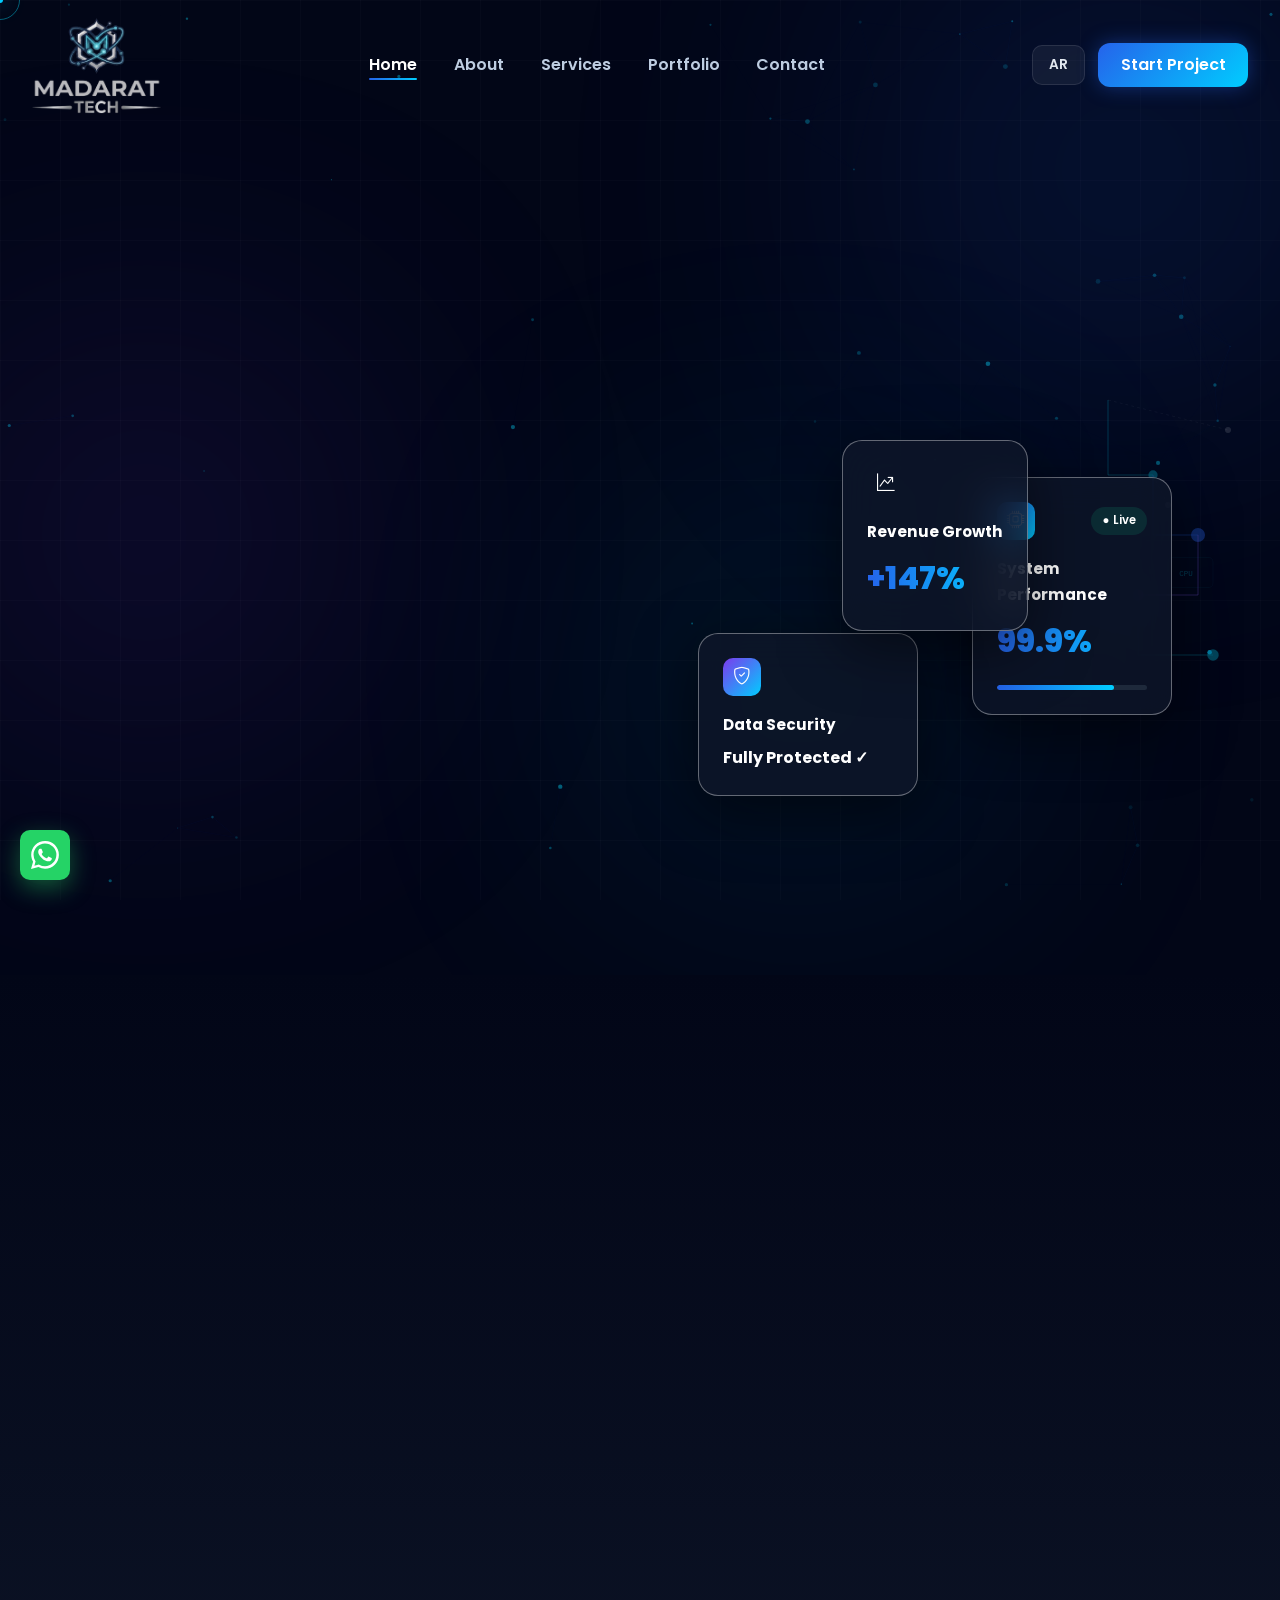
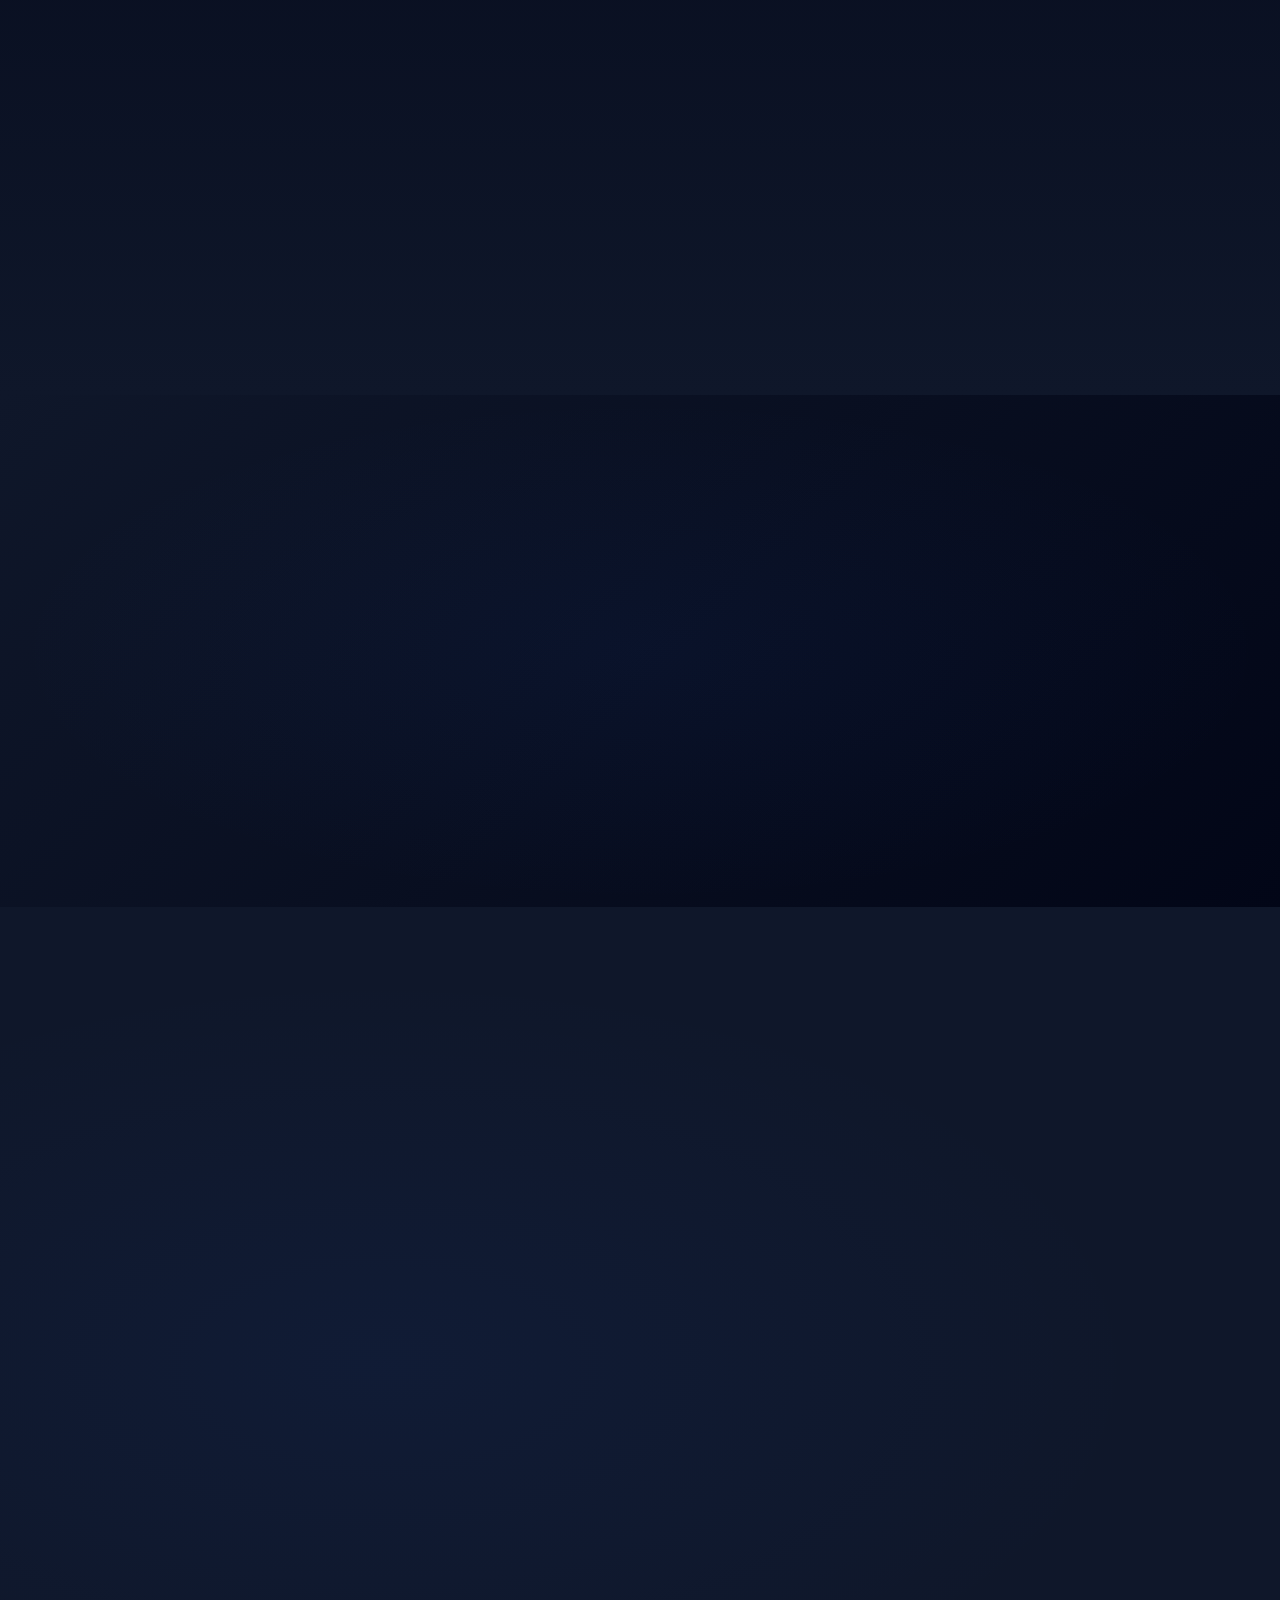
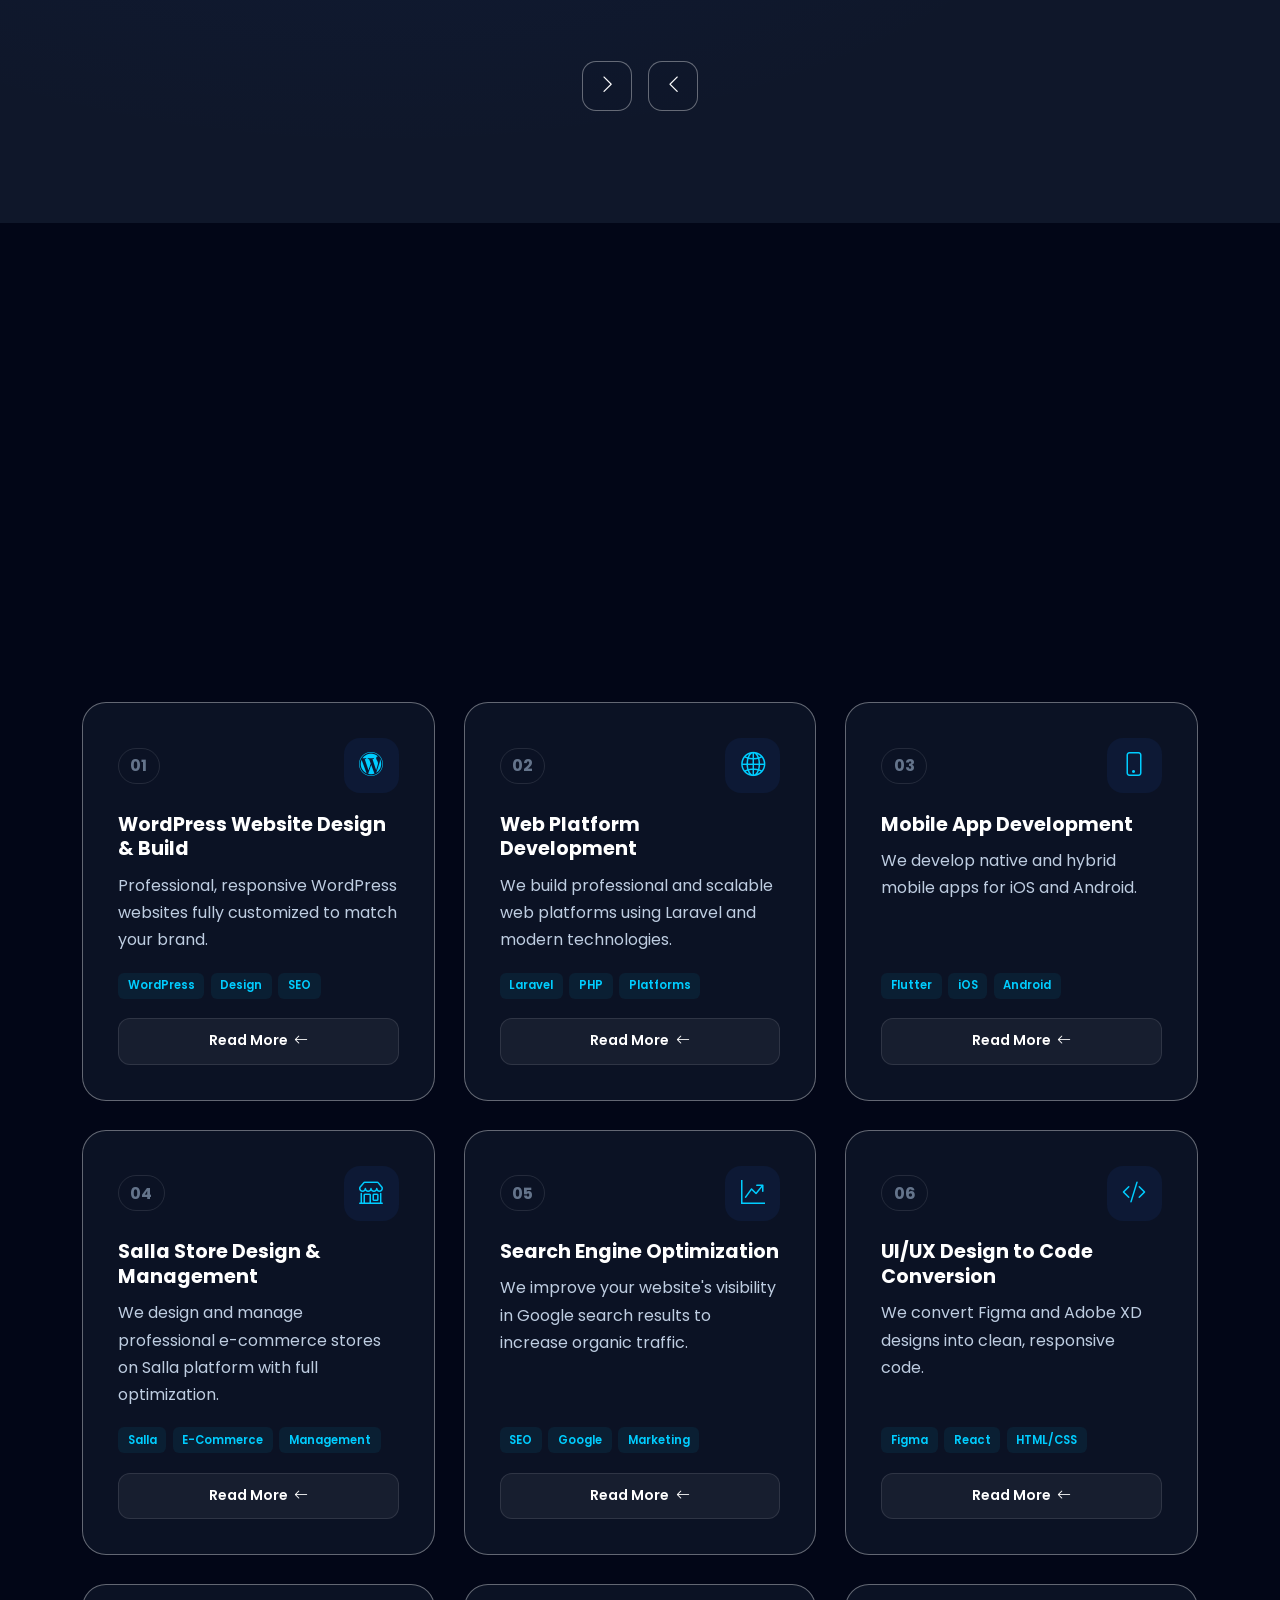
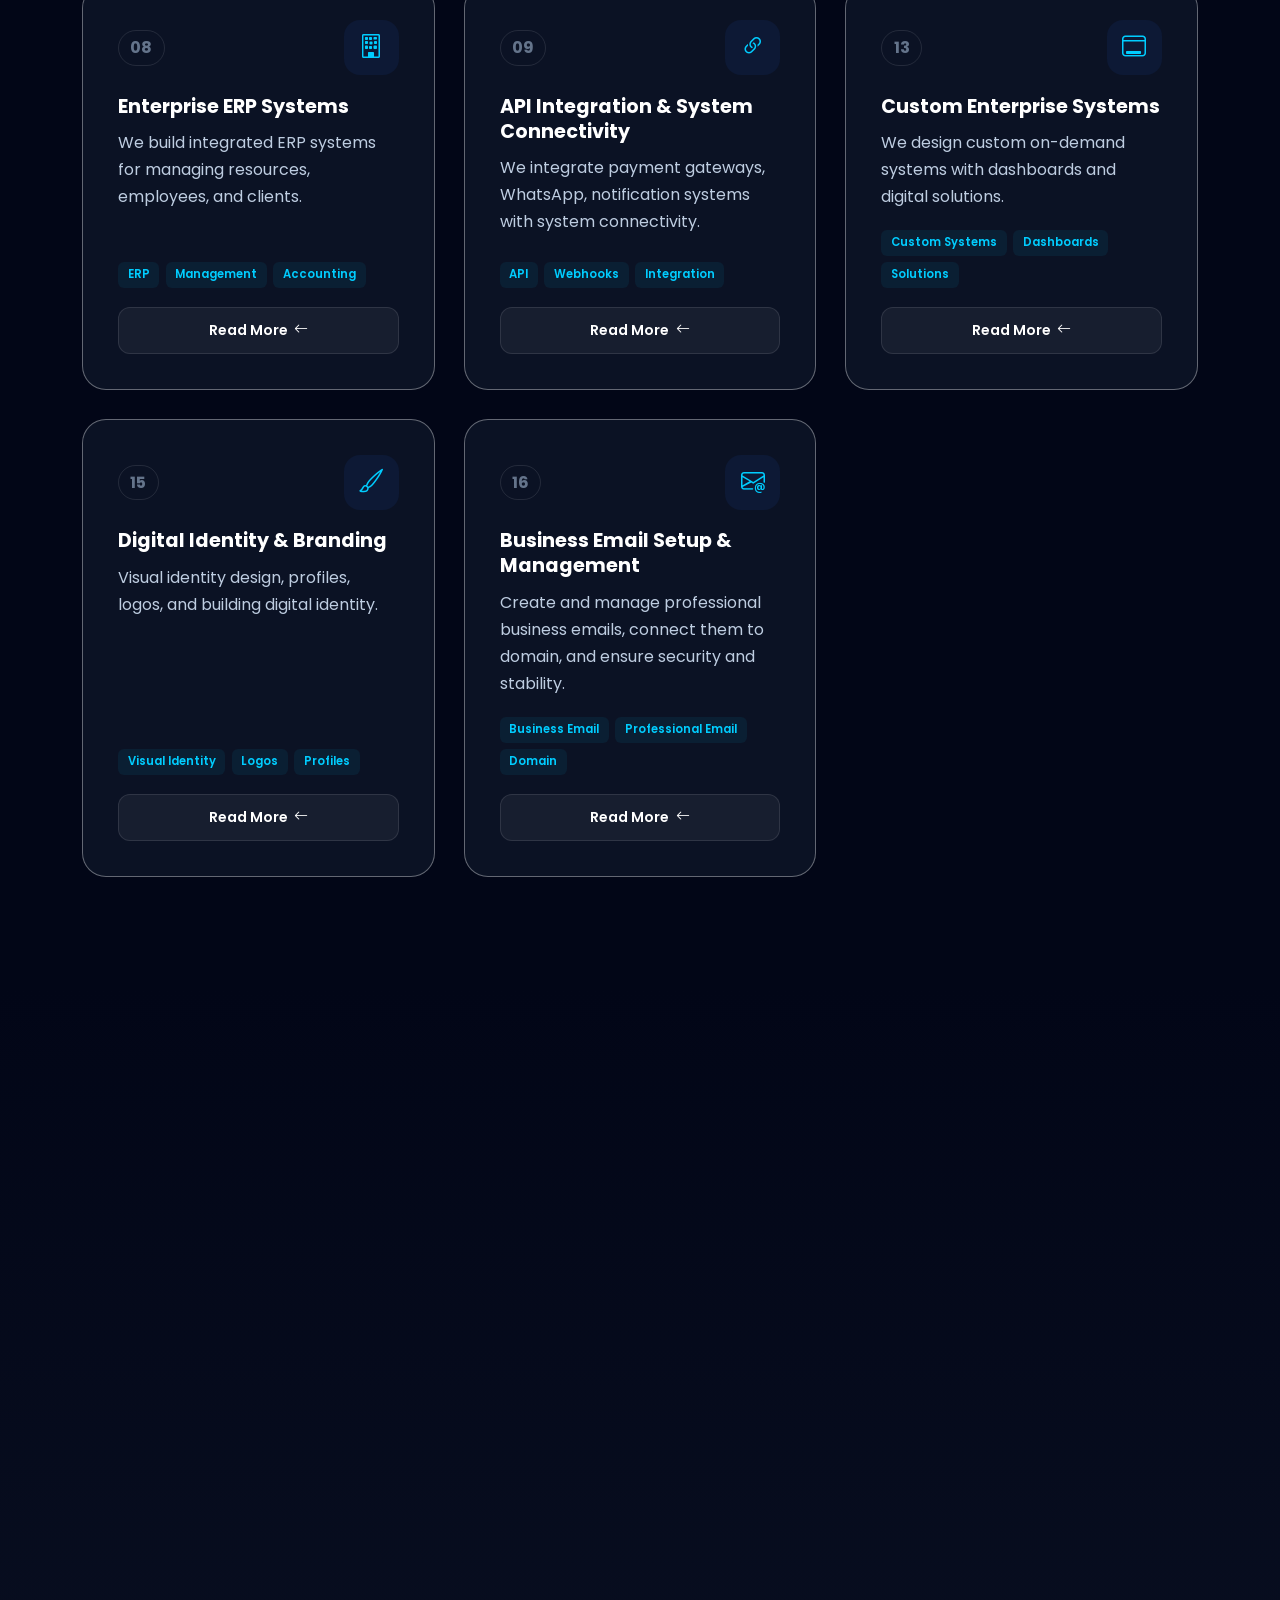
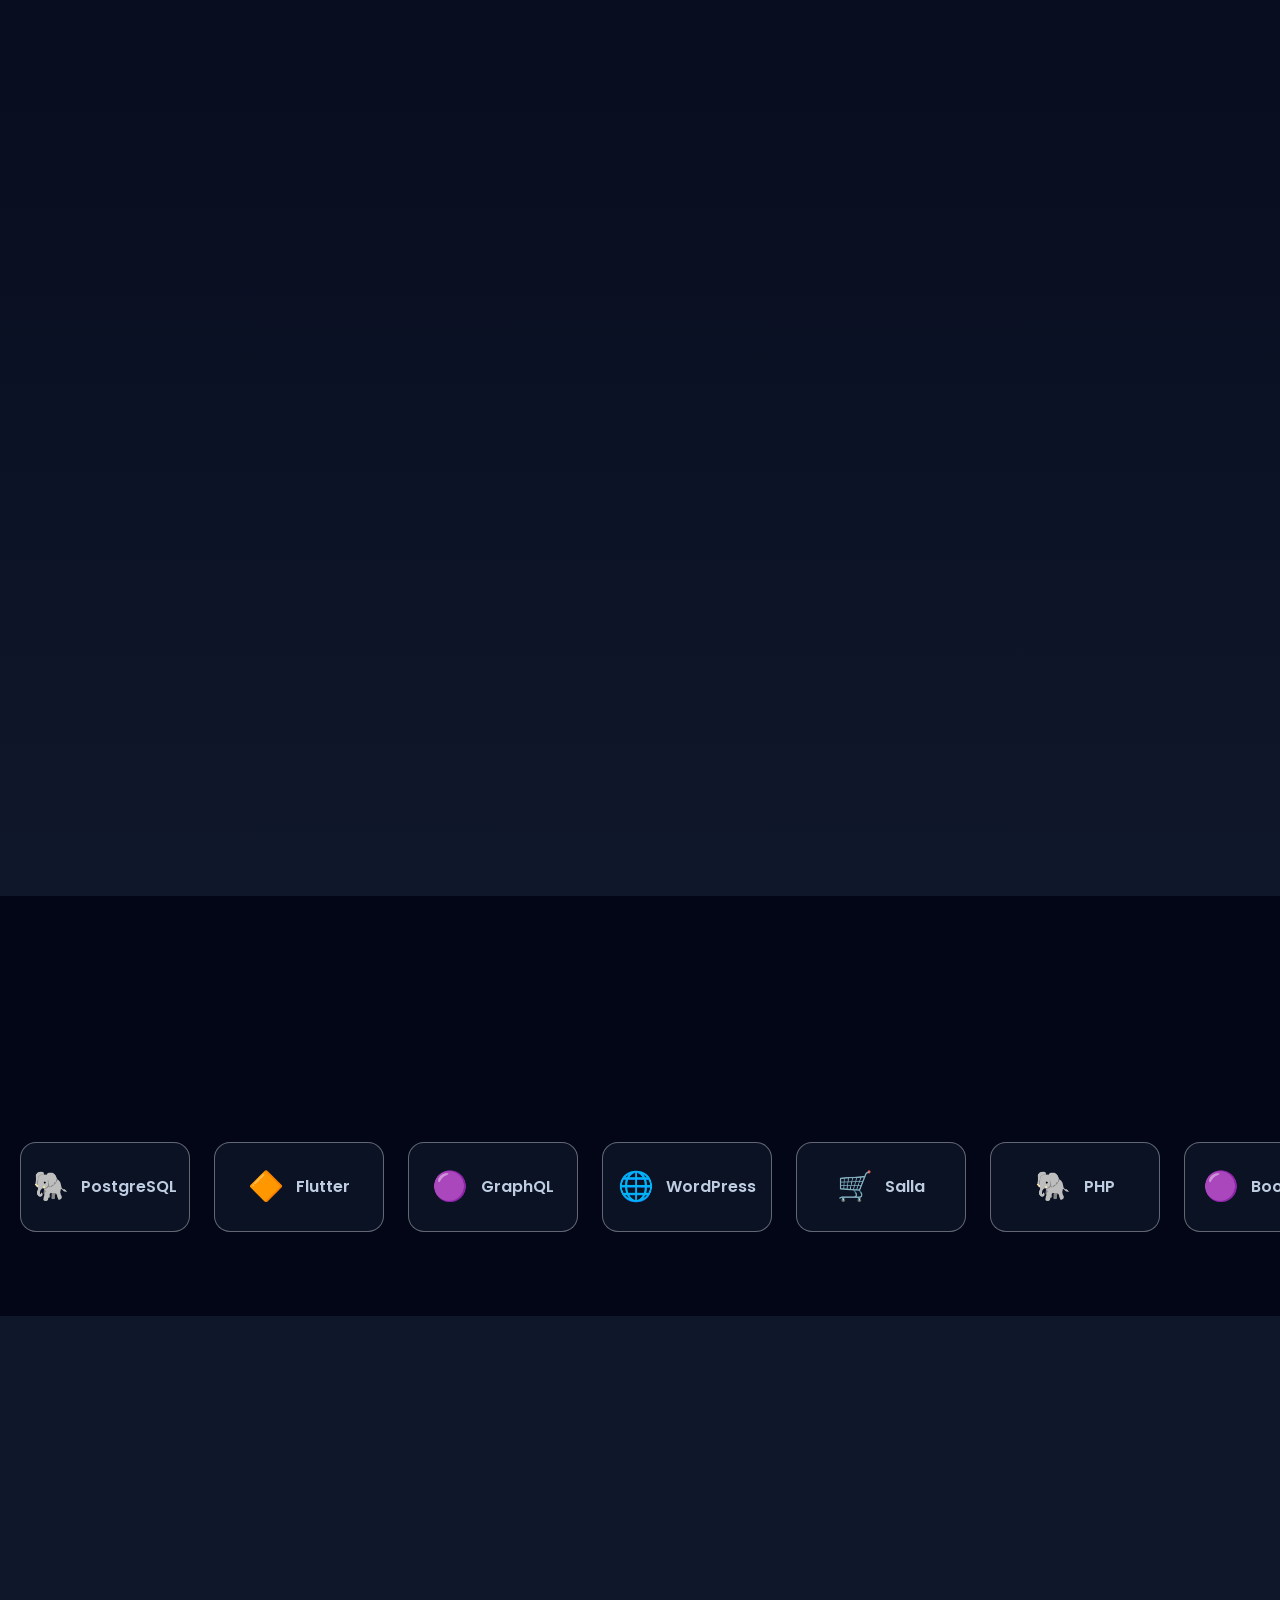
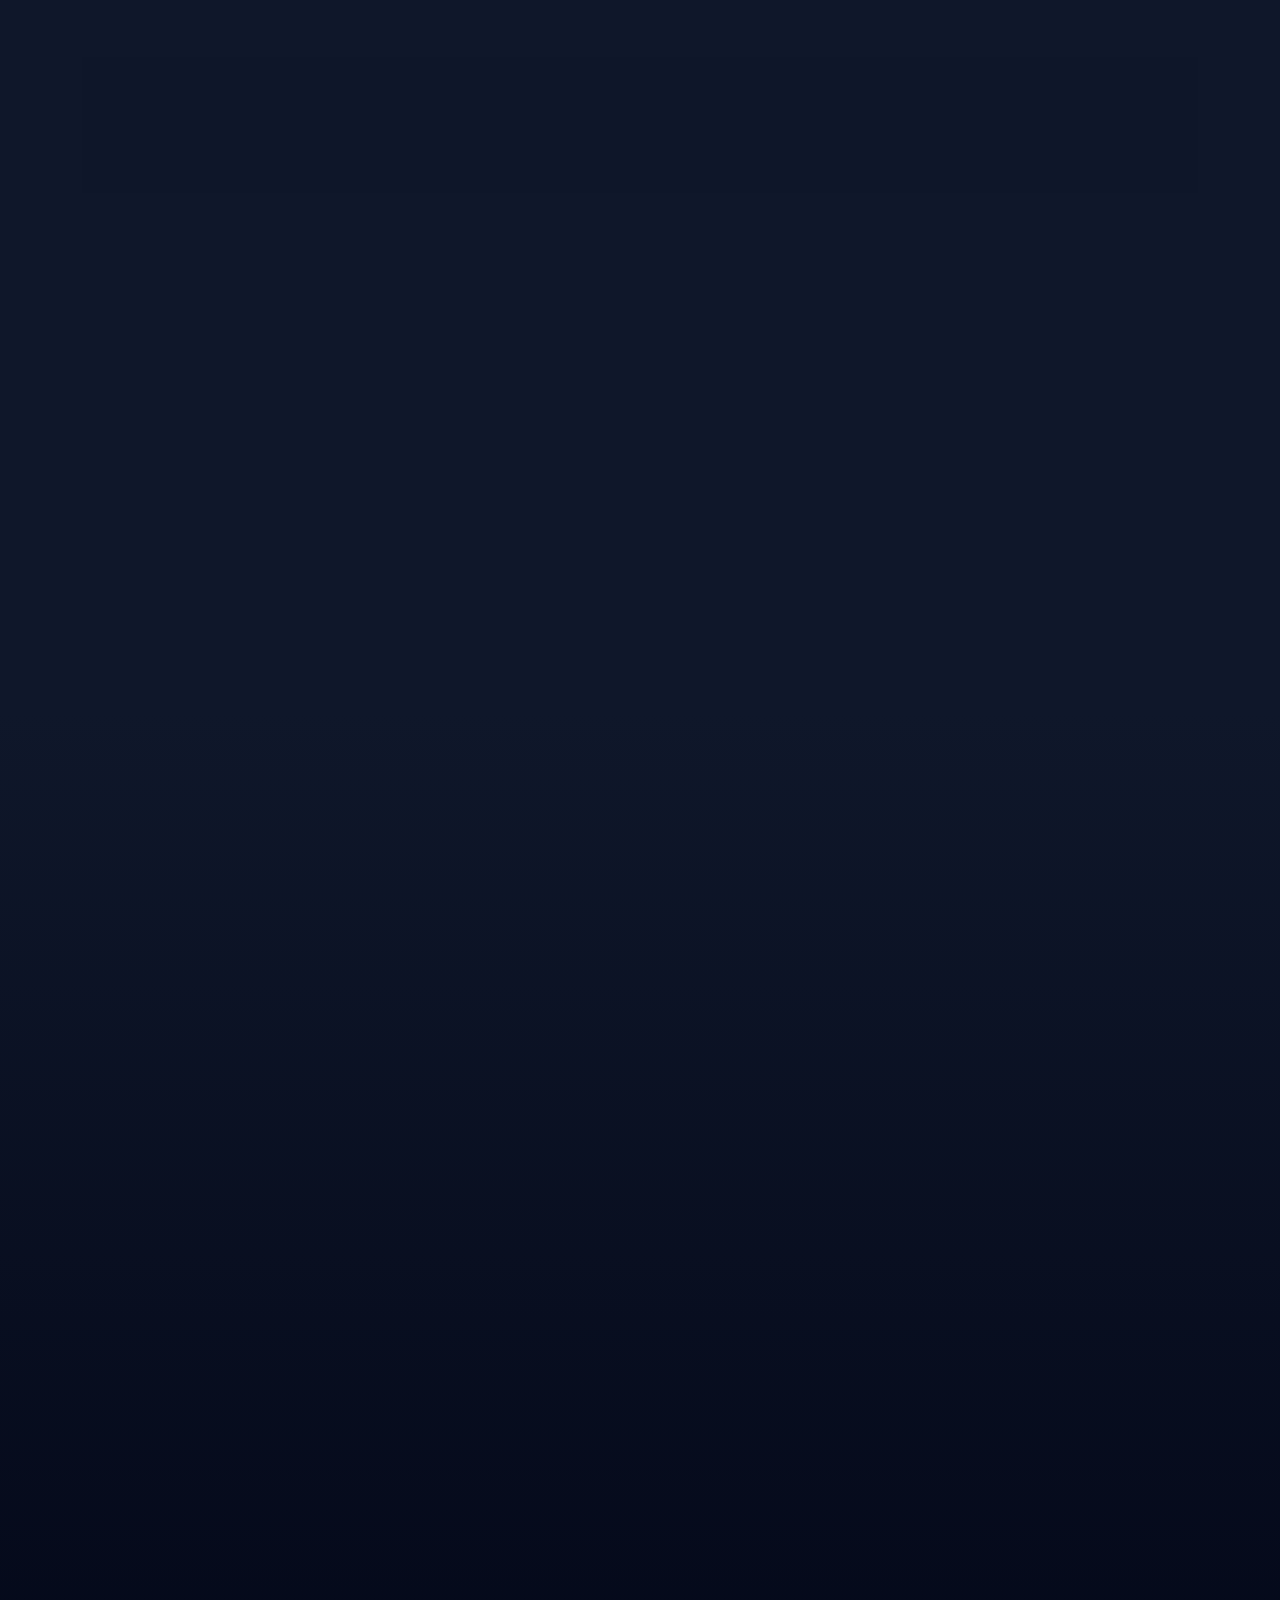
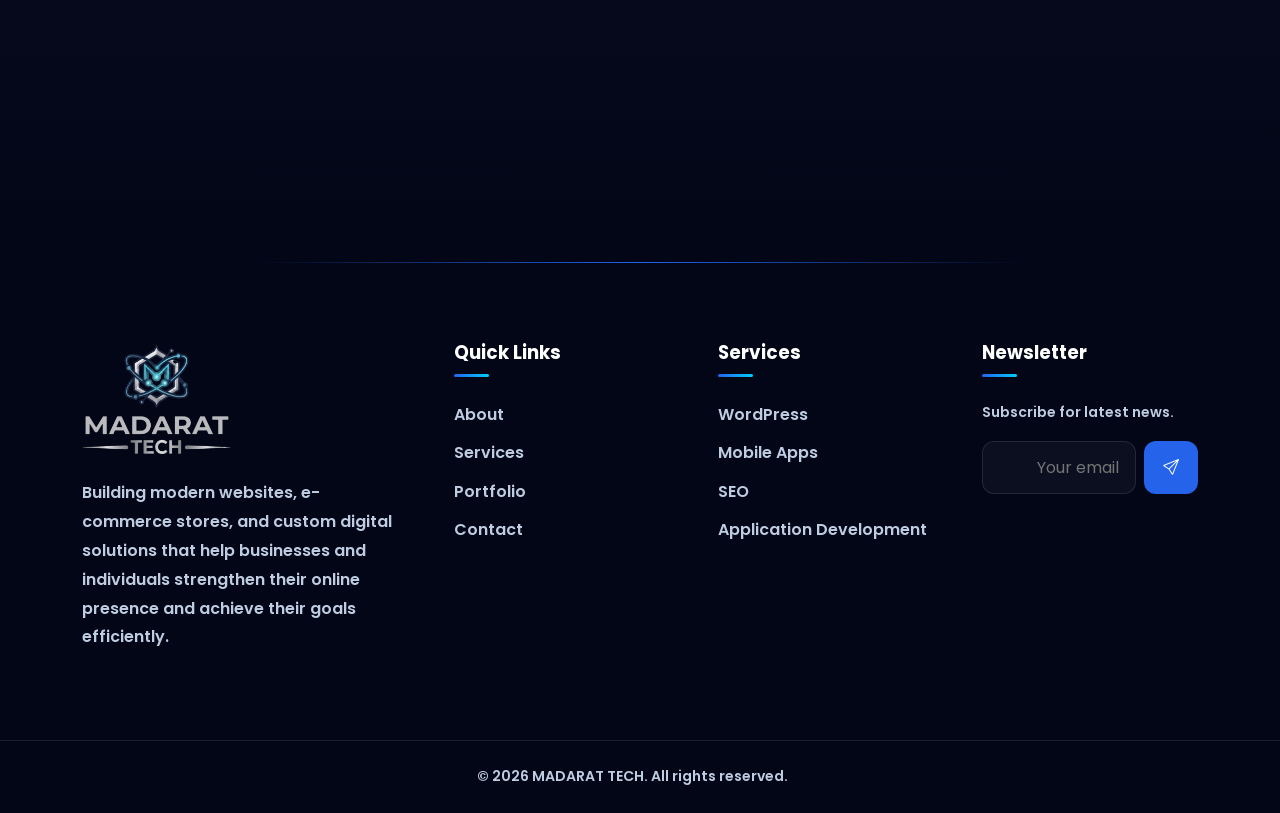
==== commit dc4a6fcd: "fix code" ====
--- a/index.html
+++ b/index.html
@@ -77,9 +77,9 @@
     <script src="https://cdnjs.cloudflare.com/ajax/libs/gsap/3.12.5/ScrollTrigger.min.js" defer></script>
 
     <!-- Favicon -->
-    <link rel="icon" type="image/png" sizes="32x32" href="favicon.png">
-    <link rel="icon" type="image/png" sizes="16x16" href="favicon.png">
-    <link rel="apple-touch-icon" href="favicon.png">
+    <link rel="icon" type="image/png" sizes="32x32" href="favicon.webp">
+    <link rel="icon" type="image/png" sizes="16x16" href="favicon.webp">
+    <link rel="apple-touch-icon" href="favicon.webp">
 
 <body>
 
@@ -94,7 +94,7 @@
 
         <!-- الشعار -->
         <div class="logo-wrapper">
-            <img src="logo.png" alt="MADARAT TECH Logo" class="logo">
+            <img src="logo.webp" alt="MADARAT TECH Logo" class="logo">
         </div>
 
     </div>
@@ -128,7 +128,7 @@
 <nav class="navbar-main" id="navbar">
     <div class="nav-inner">
         <a href="#" class="brand">
-            <img src="logo.png" alt="MADARAT TECH Logo">
+            <img src="logo.webp" alt="MADARAT TECH Logo">
         </a>
         <ul class="nav-links" id="navLinks">
             <li><a href="#hero" class="nav-link-item active" data-i18n="nav_home">الرئيسية</a></li>
@@ -570,9 +570,9 @@
                 <div class="portfolio-item reveal reveal-delay-1" data-category="web"
                      data-i18n-title="proj1_title"
                      data-i18n-desc="proj1_desc"
-                     data-img="./img/portfolio1.png"
+                     data-img="./img/portfolio1.webp"
                      data-tech="HTML,CSS,JavaScript,PHP,Laravel,PostgreSQL,Bootstrap,jQuery,Responsive Design">
-                    <img src="./img/portfolio1.png" alt="Tourism Website" loading="lazy">
+                    <img src="./img/portfolio1.webp" alt="Tourism Website" loading="lazy">
                     <div class="portfolio-overlay">
                         <div class="portfolio-cat" data-i18n="cat_web">موقع سياحي</div>
                         <div class="portfolio-title" data-i18n="proj1_title">موقع خدمات سياحية</div>
@@ -583,9 +583,9 @@
                 <div class="portfolio-item reveal reveal-delay-2" data-category="web"
                      data-i18n-title="proj2_title"
                      data-i18n-desc="proj2_desc"
-                     data-img="./img/portfolio2.png"
+                     data-img="./img/portfolio2.webp"
                      data-tech="Salla,JavaScript,CSS,SEO,Responsive Design">
-                    <img src="./img/portfolio2.png" alt="Auto Parts Store" loading="lazy">
+                    <img src="./img/portfolio2.webp" alt="Auto Parts Store" loading="lazy">
                     <div class="portfolio-overlay">
                         <div class="portfolio-cat" data-i18n="cat_ecco">متجر إلكتروني</div>
                         <div class="portfolio-title" data-i18n="proj2_title">متجر قطع غيار السيارات</div>
@@ -596,9 +596,9 @@
                 <div class="portfolio-item reveal reveal-delay-3" data-category="ecco"
                      data-i18n-title="proj3_title"
                      data-i18n-desc="proj3_desc"
-                     data-img="./img/portfolio3.png"
+                     data-img="./img/portfolio3.webp"
                      data-tech="Salla,JavaScript,CSS,SEO,Responsive Design">
-                    <img src="./img/portfolio3.png" alt="Gift Store" loading="lazy">
+                    <img src="./img/portfolio3.webp" alt="Gift Store" loading="lazy">
                     <div class="portfolio-overlay">
                         <div class="portfolio-cat" data-i18n="cat_ecco">متجر إلكتروني</div>
                         <div class="portfolio-title" data-i18n="proj3_title">متجر بيع الهدايا</div>
@@ -609,9 +609,9 @@
                 <div class="portfolio-item reveal reveal-delay-4" data-category="ecco"
                      data-i18n-title="proj4_title"
                      data-i18n-desc="proj4_desc"
-                     data-img="./img/portfolio4.png"
+                     data-img="./img/portfolio4.webp"
                      data-tech="Laravel,Bootstrap,MySQL,JavaScript,REST API,WhatsApp API,jQuery,Responsive Design">
-                    <img src="./img/portfolio4.png" alt="Cleaning Fund Website" loading="lazy">
+                    <img src="./img/portfolio4.webp" alt="Cleaning Fund Website" loading="lazy">
                     <div class="portfolio-overlay">
                         <div class="portfolio-cat" data-i18n="cat_web">موقع حكومي</div>
                         <div class="portfolio-title" data-i18n="proj4_title">موقع صندوق النظافة بسيئون</div>
@@ -622,9 +622,9 @@
                 <div class="portfolio-item reveal reveal-delay-5" data-category="web"
                      data-i18n-title="proj5_title"
                      data-i18n-desc="proj5_desc"
-                     data-img="./img/portfolio9.png"
+                     data-img="./img/portfolio9.webp"
                      data-tech="HTML,CSS,JavaScript,Bootstrap,Responsive Design">
-                    <img src="./img/portfolio9.png" alt="Photocad Greeting Card" loading="lazy">
+                    <img src="./img/portfolio9.webp" alt="Photocad Greeting Card" loading="lazy">
                     <div class="portfolio-overlay">
                         <div class="portfolio-cat" data-i18n="cat_web">بطاقة معايدة الإلكترونية</div>
                         <div class="portfolio-title" data-i18n="proj5_title">تصميم بطاقة معايدة لمجموعة فوتوكاد</div>
@@ -635,9 +635,9 @@
                 <div class="portfolio-item reveal reveal-delay-6" data-category="web"
                      data-i18n-title="proj6_title"
                      data-i18n-desc="proj6_desc"
-                     data-img="./img/portfolio8.png"
+                     data-img="./img/portfolio8.webp"
                      data-tech="HTML,CSS,JavaScript,Bootstrap,Responsive Design">
-                    <img src="./img/portfolio8.png" alt="Medical Center Website" loading="lazy">
+                    <img src="./img/portfolio8.webp" alt="Medical Center Website" loading="lazy">
                     <div class="portfolio-overlay">
                         <div class="portfolio-cat" data-i18n="cat_web">موقع طبي</div>
                         <div class="portfolio-title" data-i18n="proj6_title">موقع مركز طبي</div>
@@ -648,9 +648,9 @@
                 <div class="portfolio-item reveal reveal-delay-7" data-category="web"
                      data-i18n-title="proj7_title"
                      data-i18n-desc="proj7_desc"
-                     data-img="./img/portfolio5.png"
+                     data-img="./img/portfolio5.webp"
                      data-tech="HTML,CSS,JavaScript,Bootstrap,Responsive Design">
-                    <img src="./img/portfolio5.png" alt="Construction Company Website" loading="lazy">
+                    <img src="./img/portfolio5.webp" alt="Construction Company Website" loading="lazy">
                     <div class="portfolio-overlay">
                         <div class="portfolio-cat" data-i18n="cat_web">موقع شركات</div>
                         <div class="portfolio-title" data-i18n="proj7_title">موقع شركة مقاولات وبناء</div>
@@ -661,9 +661,9 @@
                 <div class="portfolio-item reveal reveal-delay-8" data-category="web"
                      data-i18n-title="proj8_title"
                      data-i18n-desc="proj8_desc"
-                     data-img="./img/portfolio7.png"
+                     data-img="./img/portfolio7.webp"
                      data-tech="HTML,CSS,JavaScript,Bootstrap,Responsive Design">
-                    <img src="./img/portfolio7.png" alt="Manazel Company Website" loading="lazy">
+                    <img src="./img/portfolio7.webp" alt="Manazel Company Website" loading="lazy">
                     <div class="portfolio-overlay">
                         <div class="portfolio-cat" data-i18n="cat_web">موقع خدمات</div>
                         <div class="portfolio-title" data-i18n="proj8_title">موقع شركة منازل</div>
@@ -674,9 +674,9 @@
                 <div class="portfolio-item reveal reveal-delay-9" data-category="web"
                      data-i18n-title="proj9_title"
                      data-i18n-desc="proj9_desc"
-                     data-img="./img/portfolio6.png"
+                     data-img="./img/portfolio6.webp"
                      data-tech="HTML,CSS,JavaScript,Bootstrap,Responsive Design">
-                    <img src="./img/portfolio6.png" alt="Coffee Shop Website" loading="lazy">
+                    <img src="./img/portfolio6.webp" alt="Coffee Shop Website" loading="lazy">
                     <div class="portfolio-overlay">
                         <div class="portfolio-cat" data-i18n="cat_web">موقع مقهى</div>
                         <div class="portfolio-title" data-i18n="proj9_title">موقع مقهى قهوة</div>
@@ -952,7 +952,7 @@
             <div>
                 <a href="#" aria-label="الشعار" class="brand"
                    style="display: block;width:150px ;margin-bottom:1rem;">
-                    <img src="logo.png" alt="MADARAT TECH Logo">
+                    <img src="logo.webp" alt="MADARAT TECH Logo">
                 </a>
                 <p class="footer-about-text" data-i18n="footer_desc">أطور مواقع إلكترونية، ومتاجر رقمية، وأنظمة مخصصة،
                     وحلولًا تقنية حديثة تساعد الشركات والأفراد على تعزيز حضورهم الرقمي وتحقيق أهدافهم بكفاءة.</p>
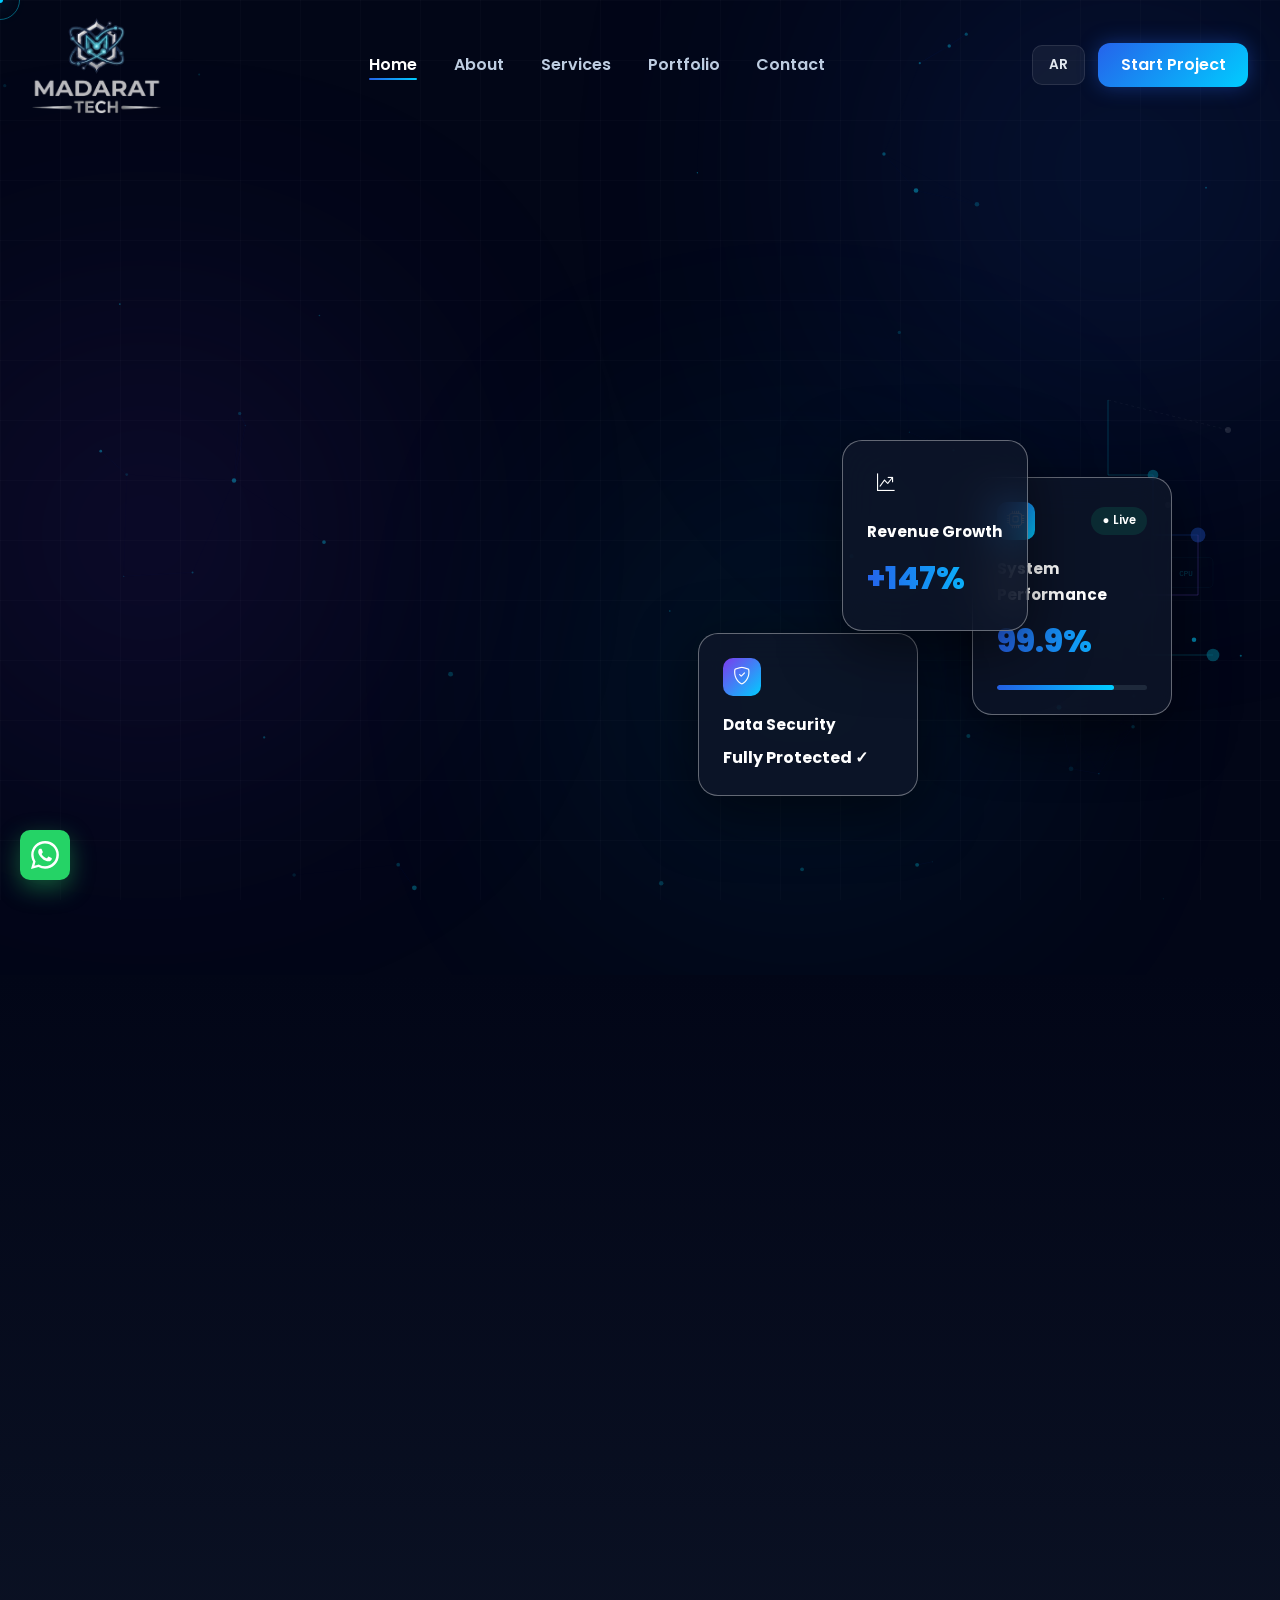
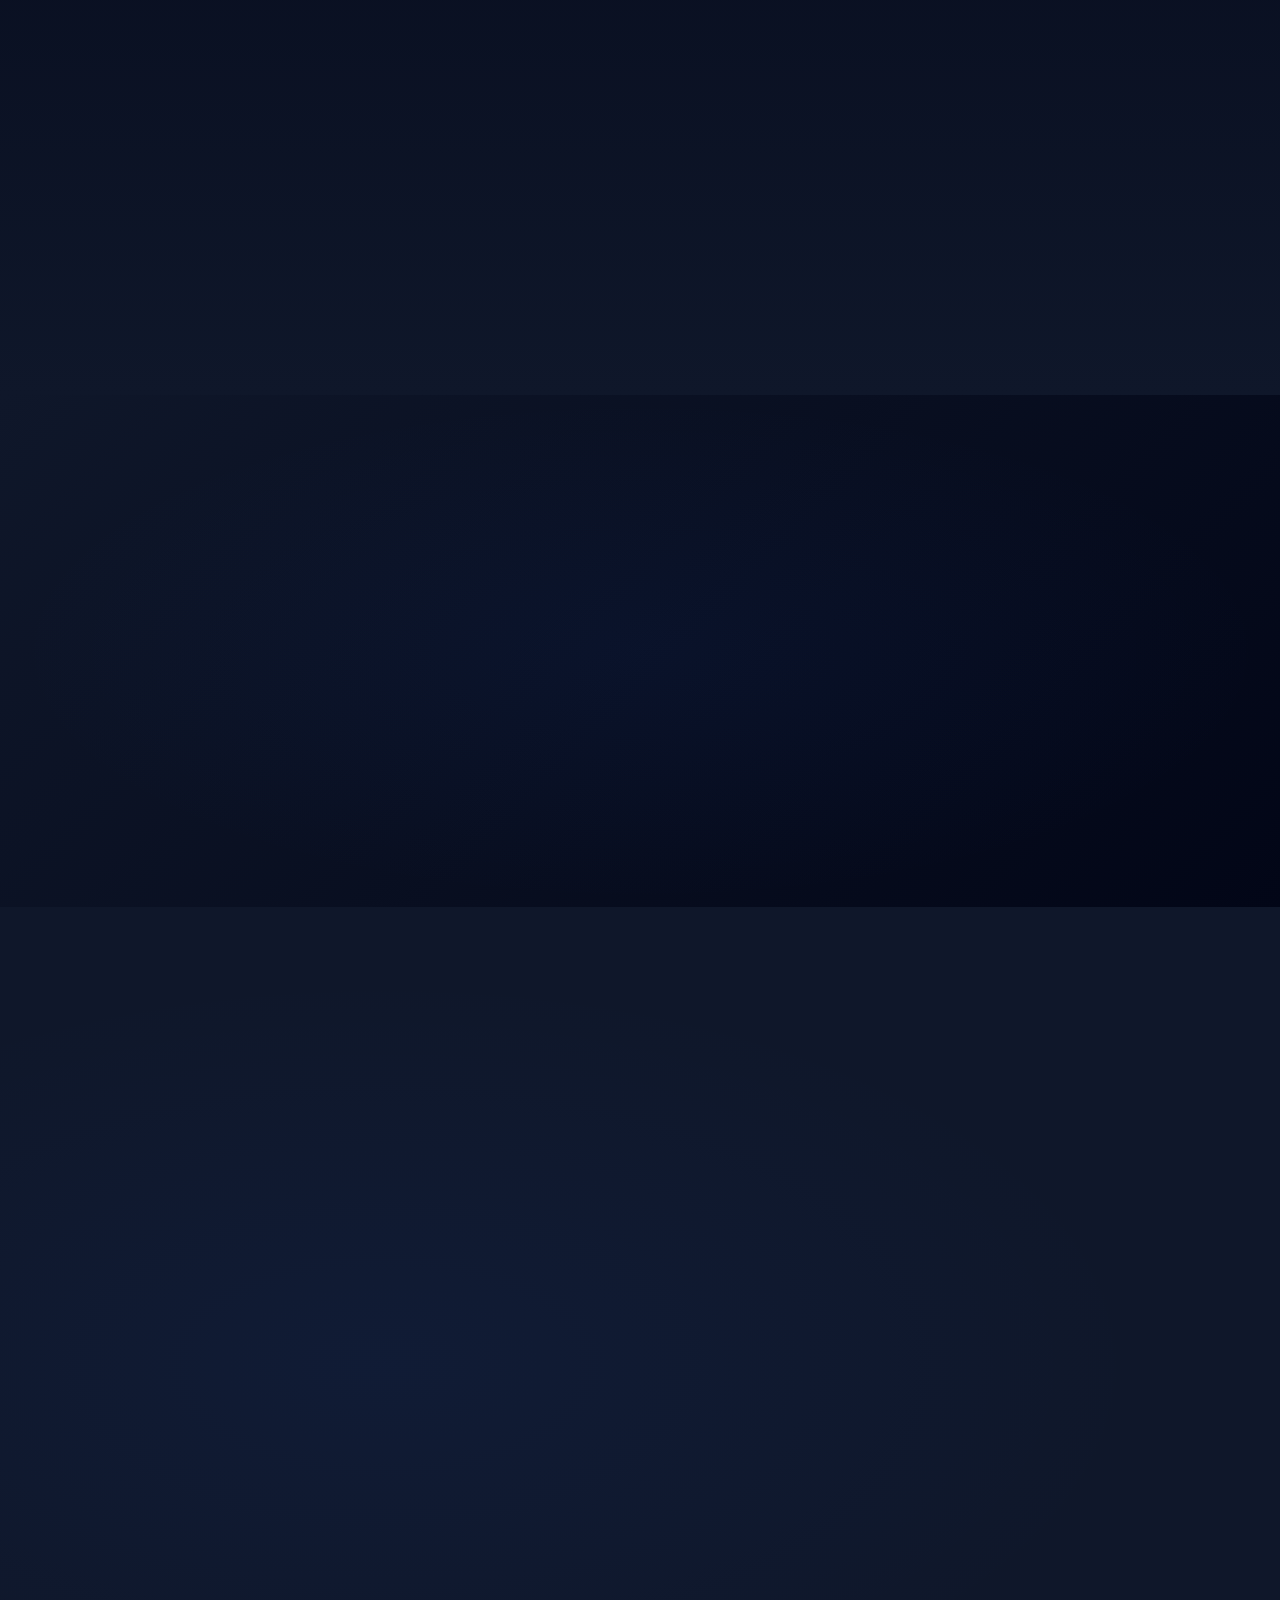
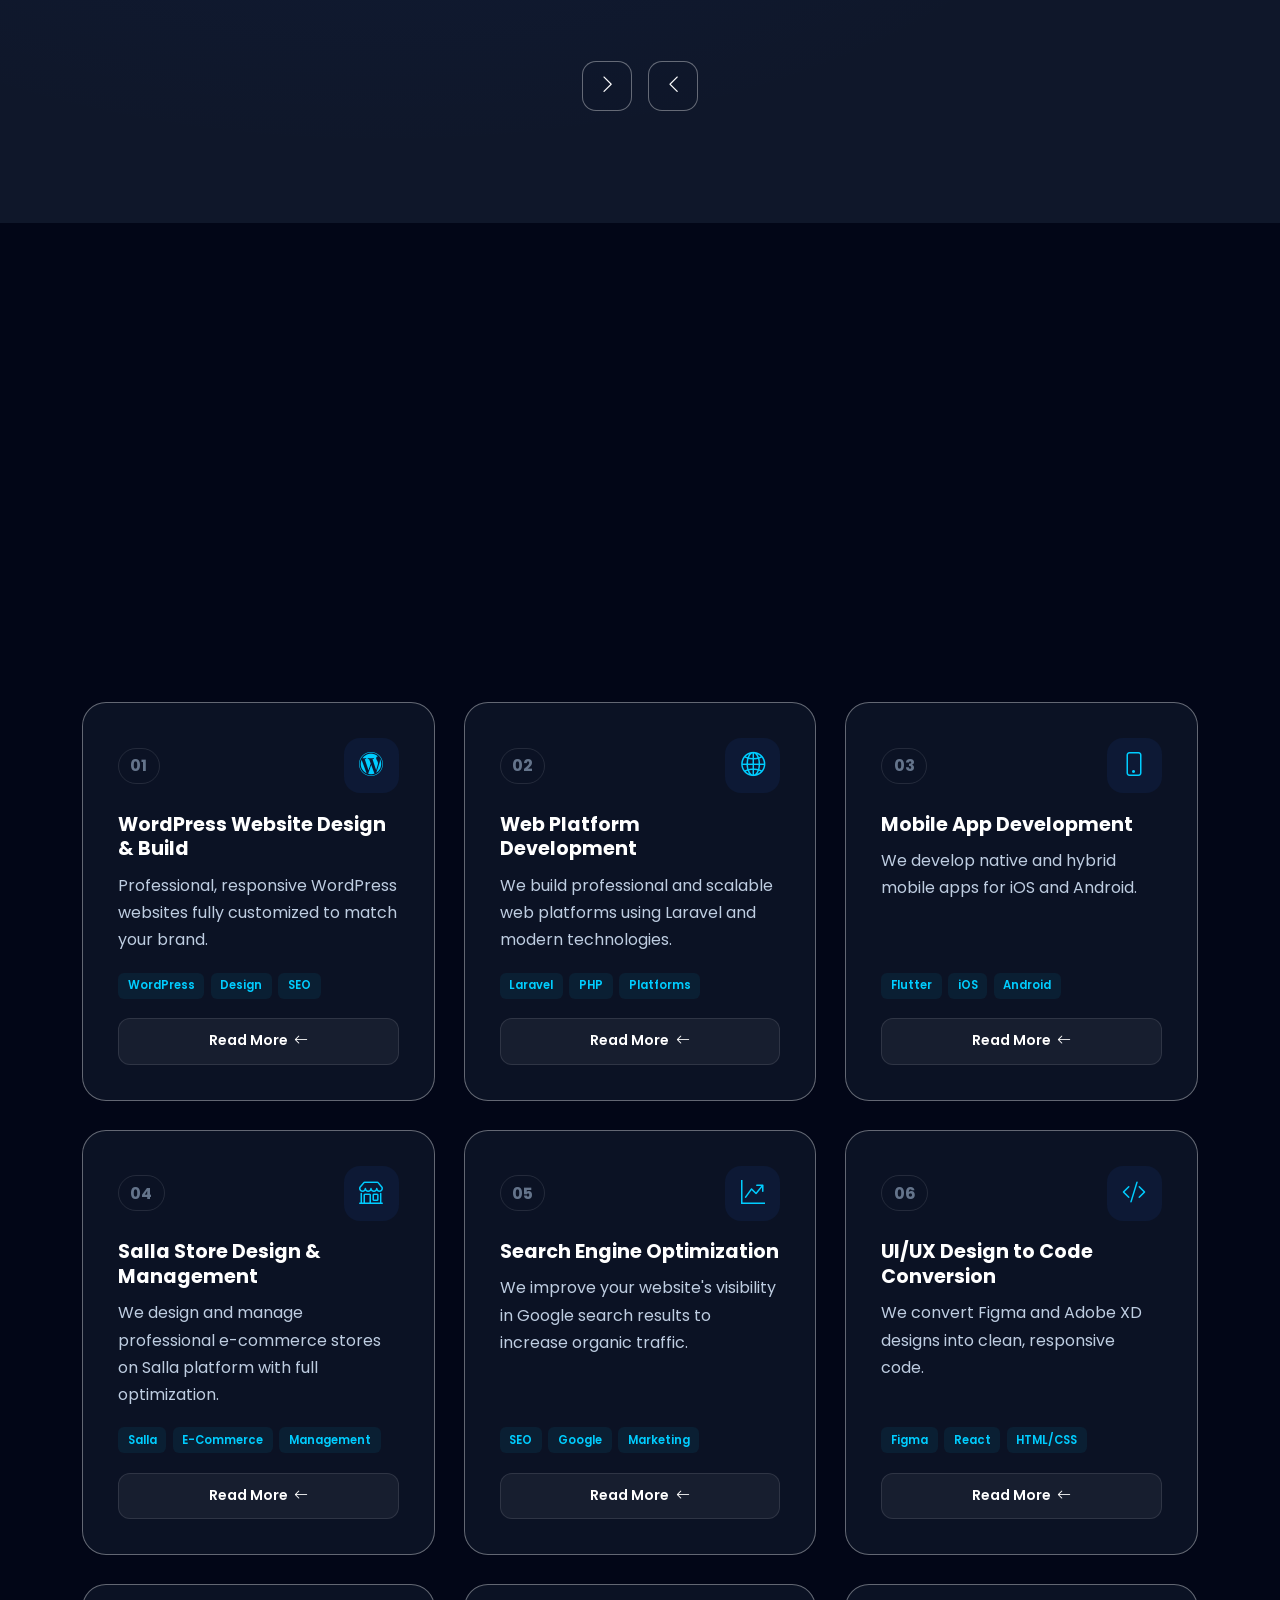
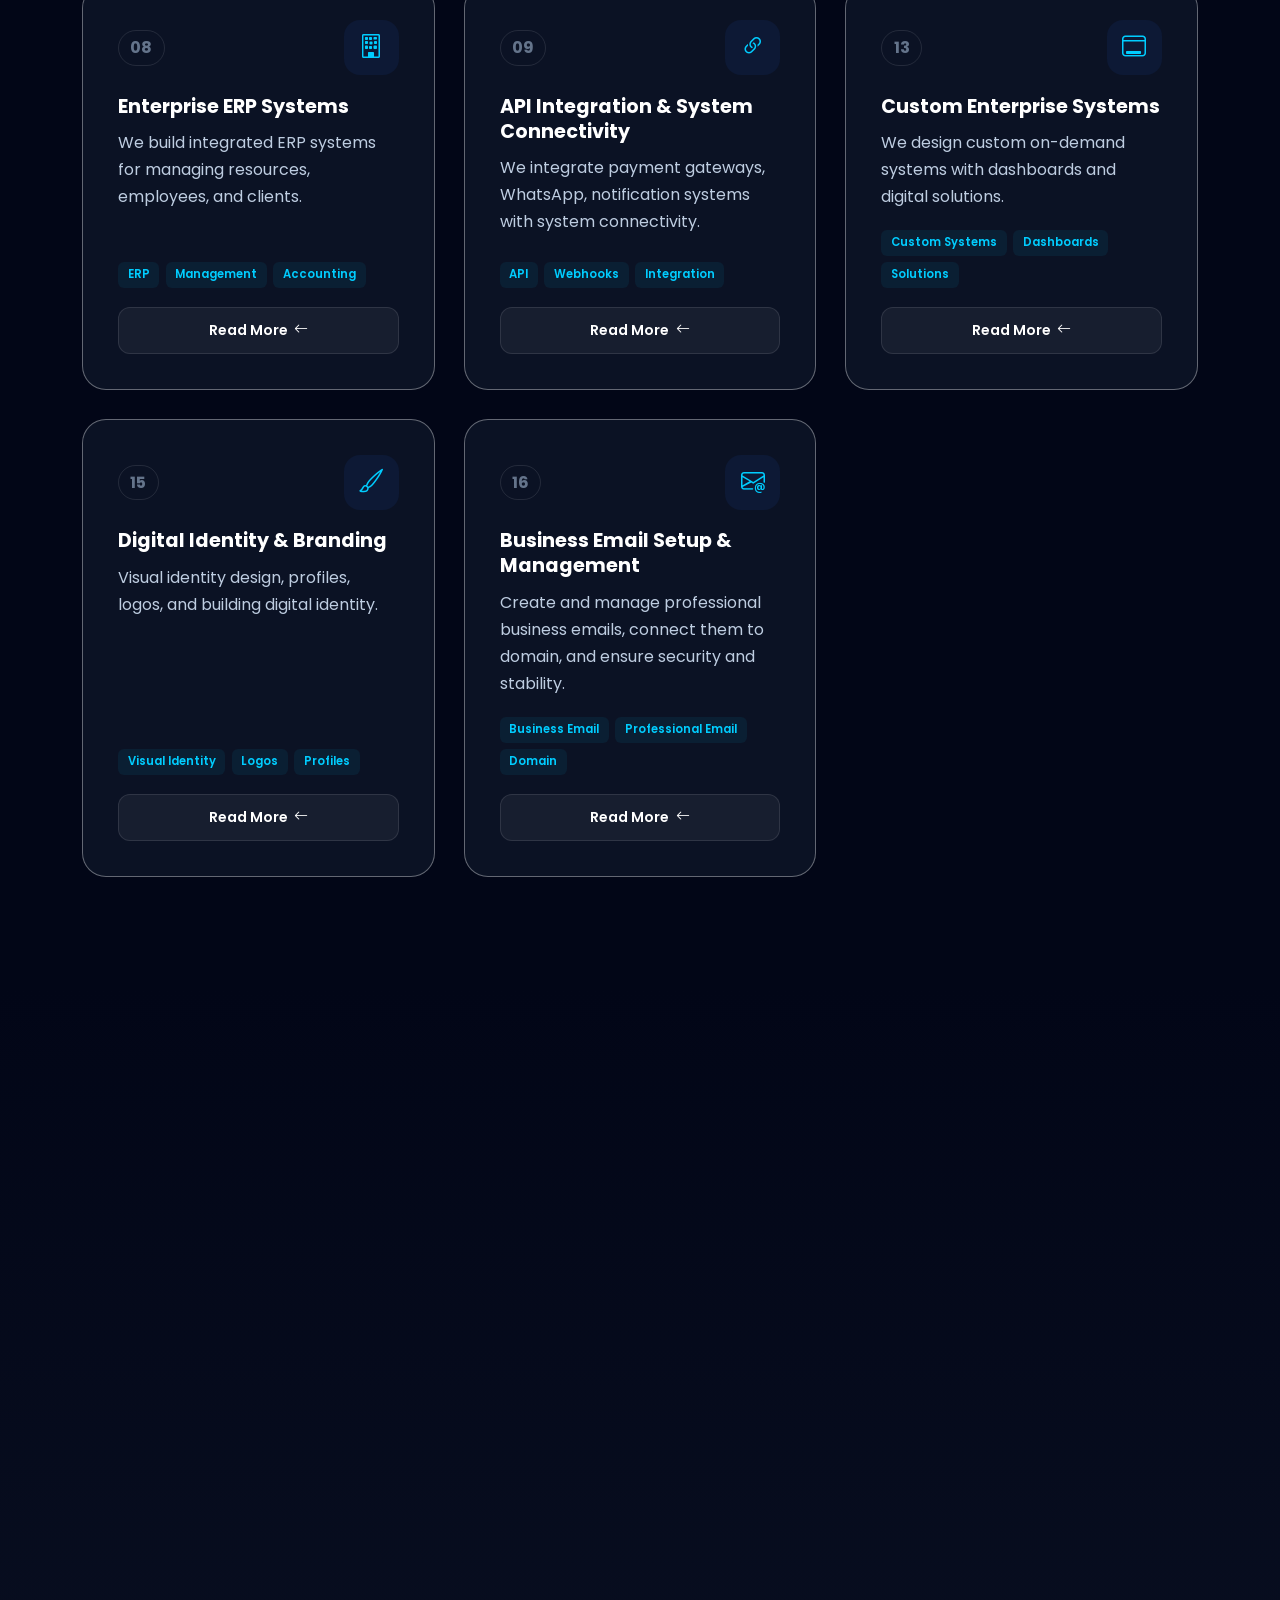
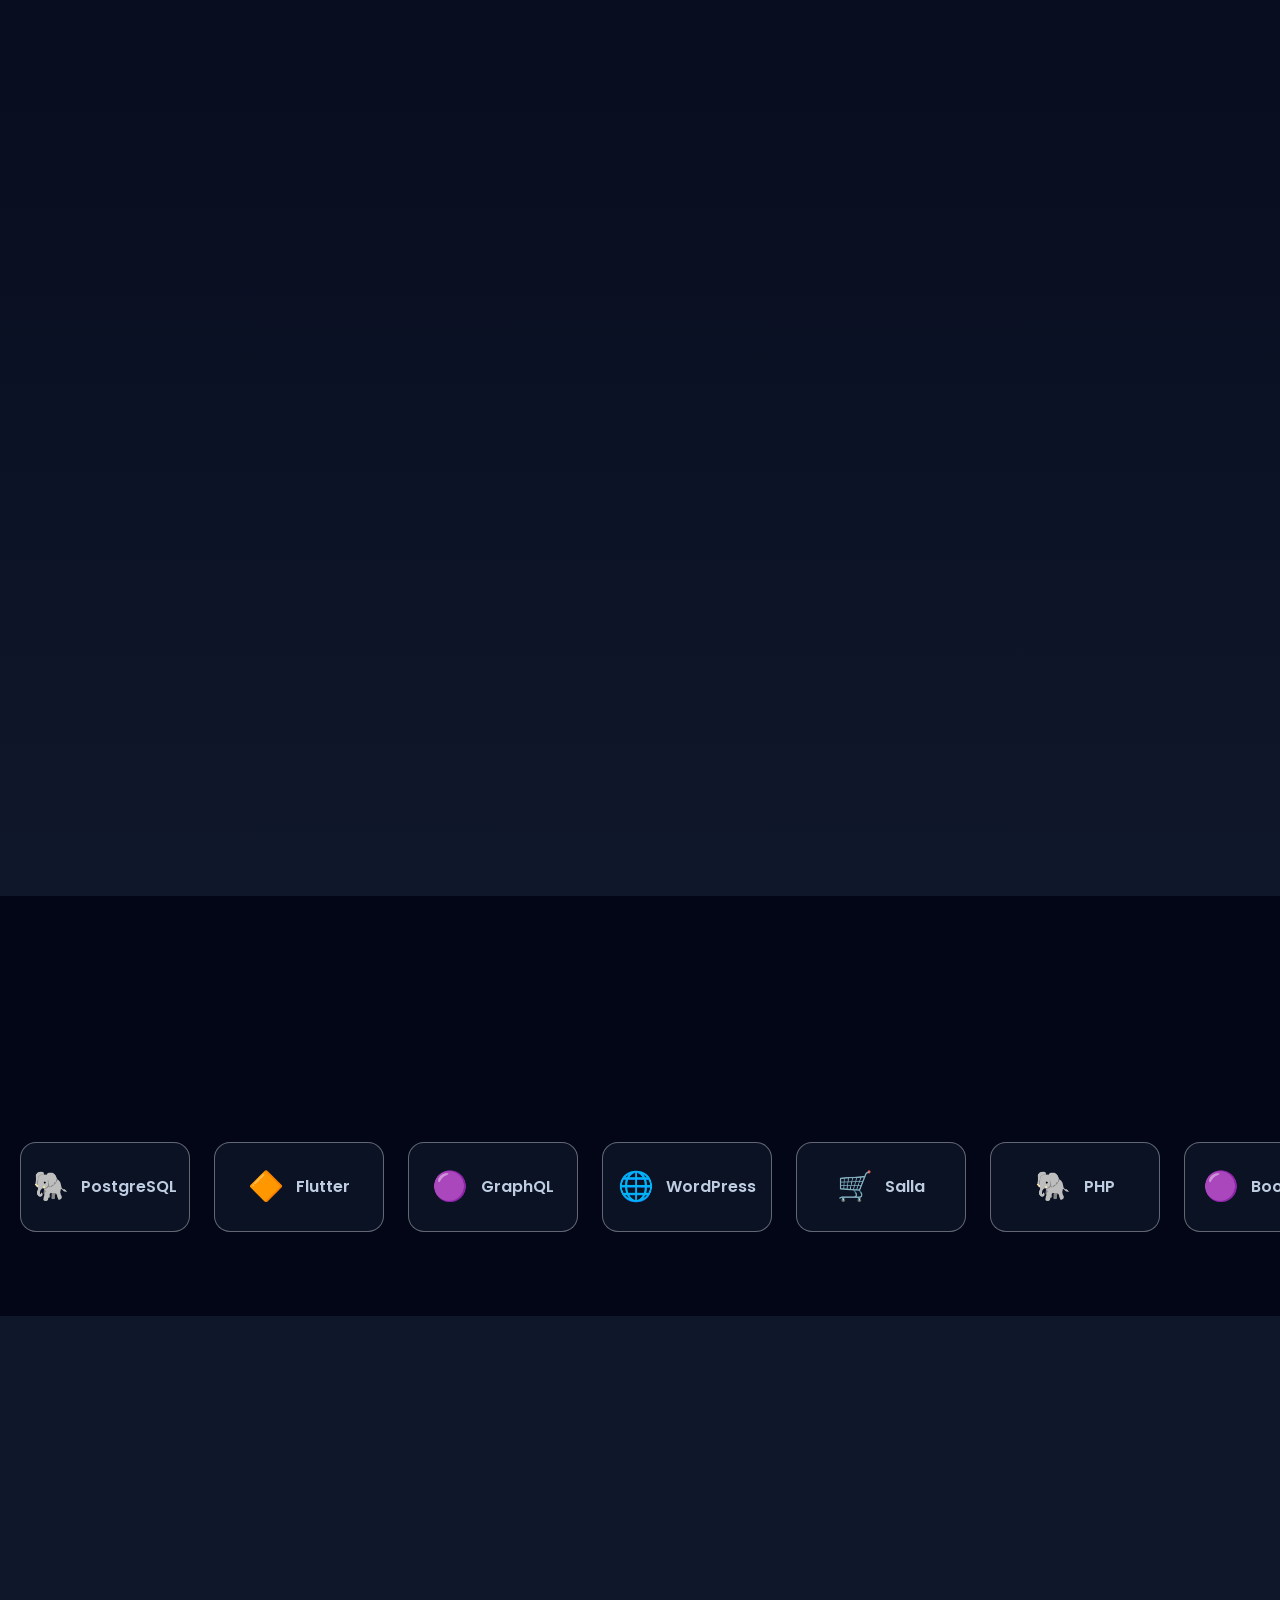
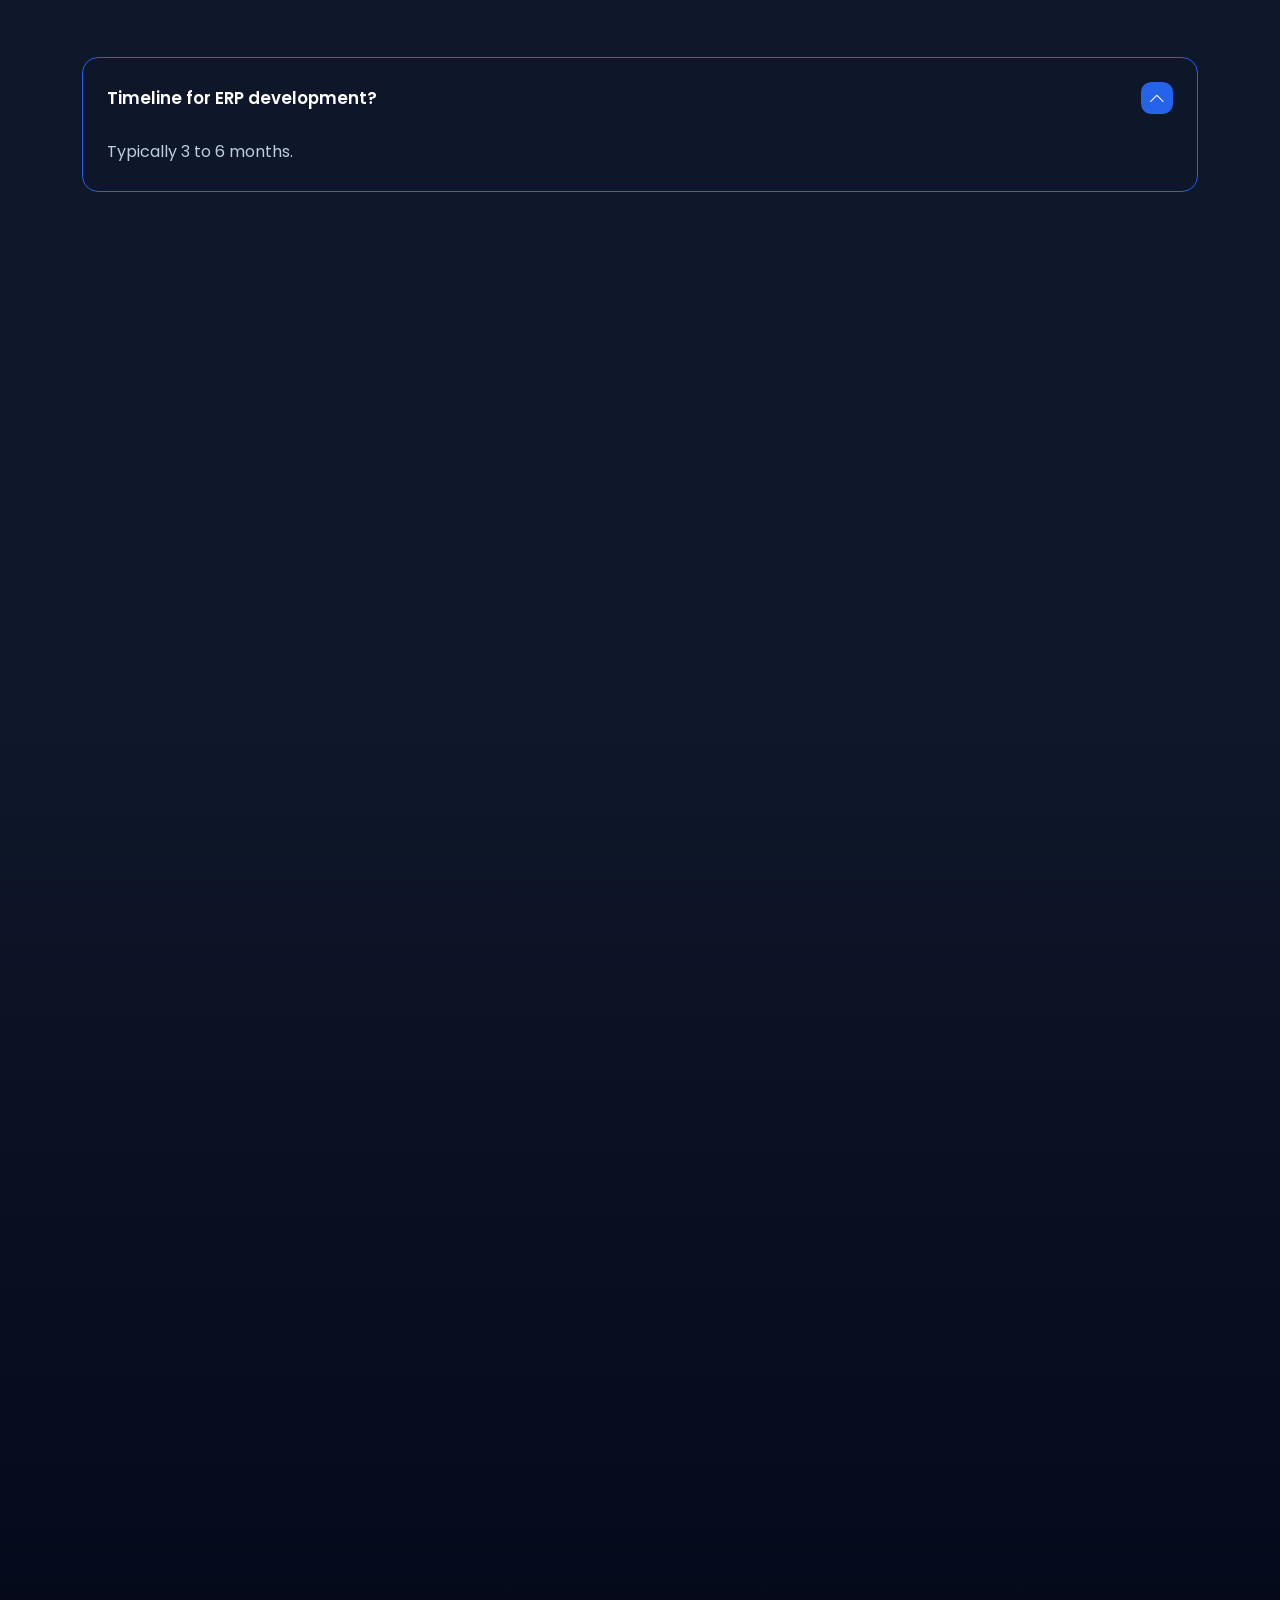
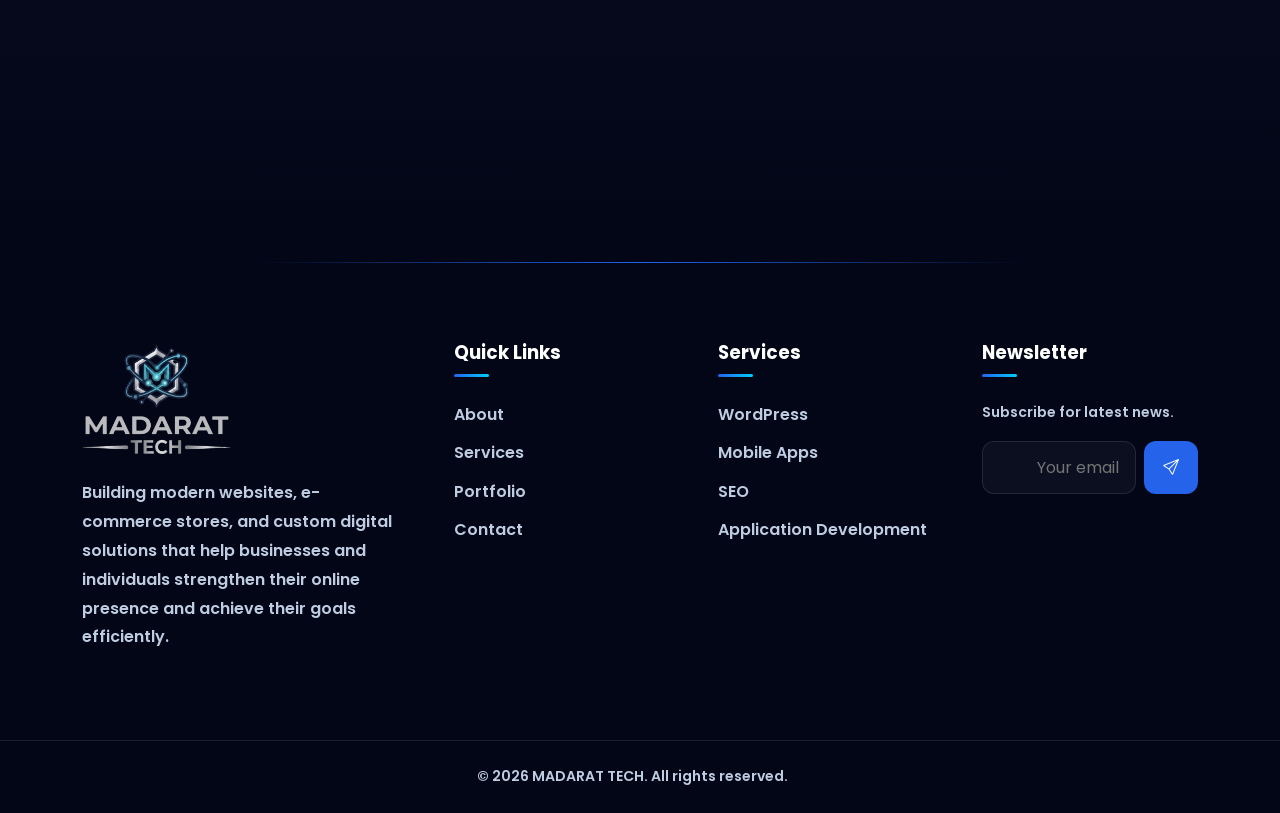
==== commit 5ea9a6c7: "fix code" ====
--- a/index.html
+++ b/index.html
@@ -84,34 +84,34 @@
 <body>
 
 <!-- Preloader -->
-<div class="preloader" id="preloader">
-
-    <div class="preloader-logo-icon">
-
-        <div class="orbit"></div>
-        <div class="orbit"></div>
-        <div class="orbit"></div>
-
-        <!-- الشعار -->
-        <div class="logo-wrapper">
-            <img src="logo.webp" alt="MADARAT TECH Logo" class="logo">
-        </div>
-
-    </div>
-    <div class="preloader-status" style="font-weight: 600;">
-        <span class="dot"></span>
-
-    </div>
-
-    <div class="preloader-track">
-        <div class="preloader-fill" id="preloaderFill"></div>
-    </div>
-
-    <div class="preloader-percent" id="preloaderPercent">
-        0%
-    </div>
-
-</div>
+<!--<div class="preloader" id="preloader">-->
+
+<!--    <div class="preloader-logo-icon">-->
+
+<!--        <div class="orbit"></div>-->
+<!--        <div class="orbit"></div>-->
+<!--        <div class="orbit"></div>-->
+
+<!--        &lt;!&ndash; الشعار &ndash;&gt;-->
+<!--        <div class="logo-wrapper">-->
+<!--            <img src="logo.webp" alt="MADARAT TECH Logo" class="logo">-->
+<!--        </div>-->
+
+<!--    </div>-->
+<!--    <div class="preloader-status" style="font-weight: 600;">-->
+<!--        <span class="dot"></span>-->
+
+<!--    </div>-->
+
+<!--    <div class="preloader-track">-->
+<!--        <div class="preloader-fill" id="preloaderFill"></div>-->
+<!--    </div>-->
+
+<!--    <div class="preloader-percent" id="preloaderPercent">-->
+<!--        0%-->
+<!--    </div>-->
+
+<!--</div>-->
 <!-- Cursor -->
 <div class="cursor-dot" id="cursorDot"></div>
 <div class="cursor-ring" id="cursorRing"></div>
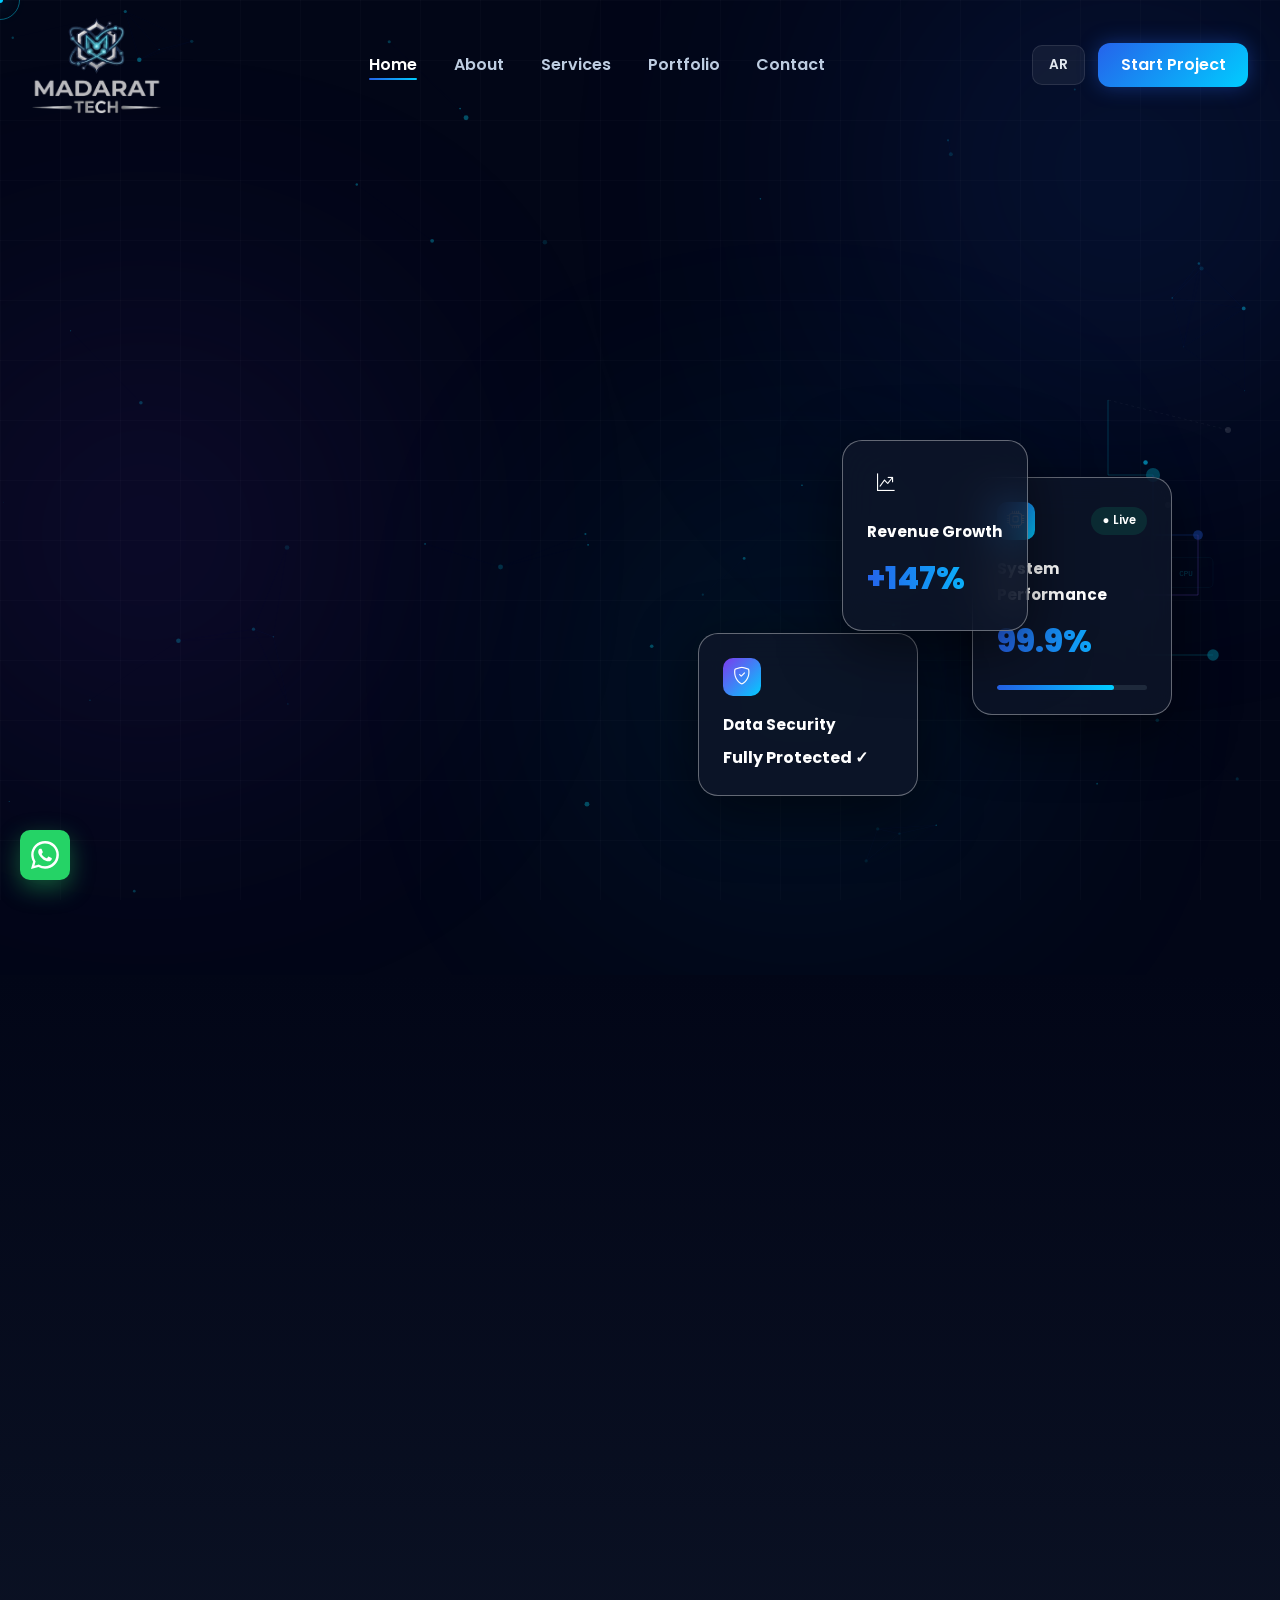
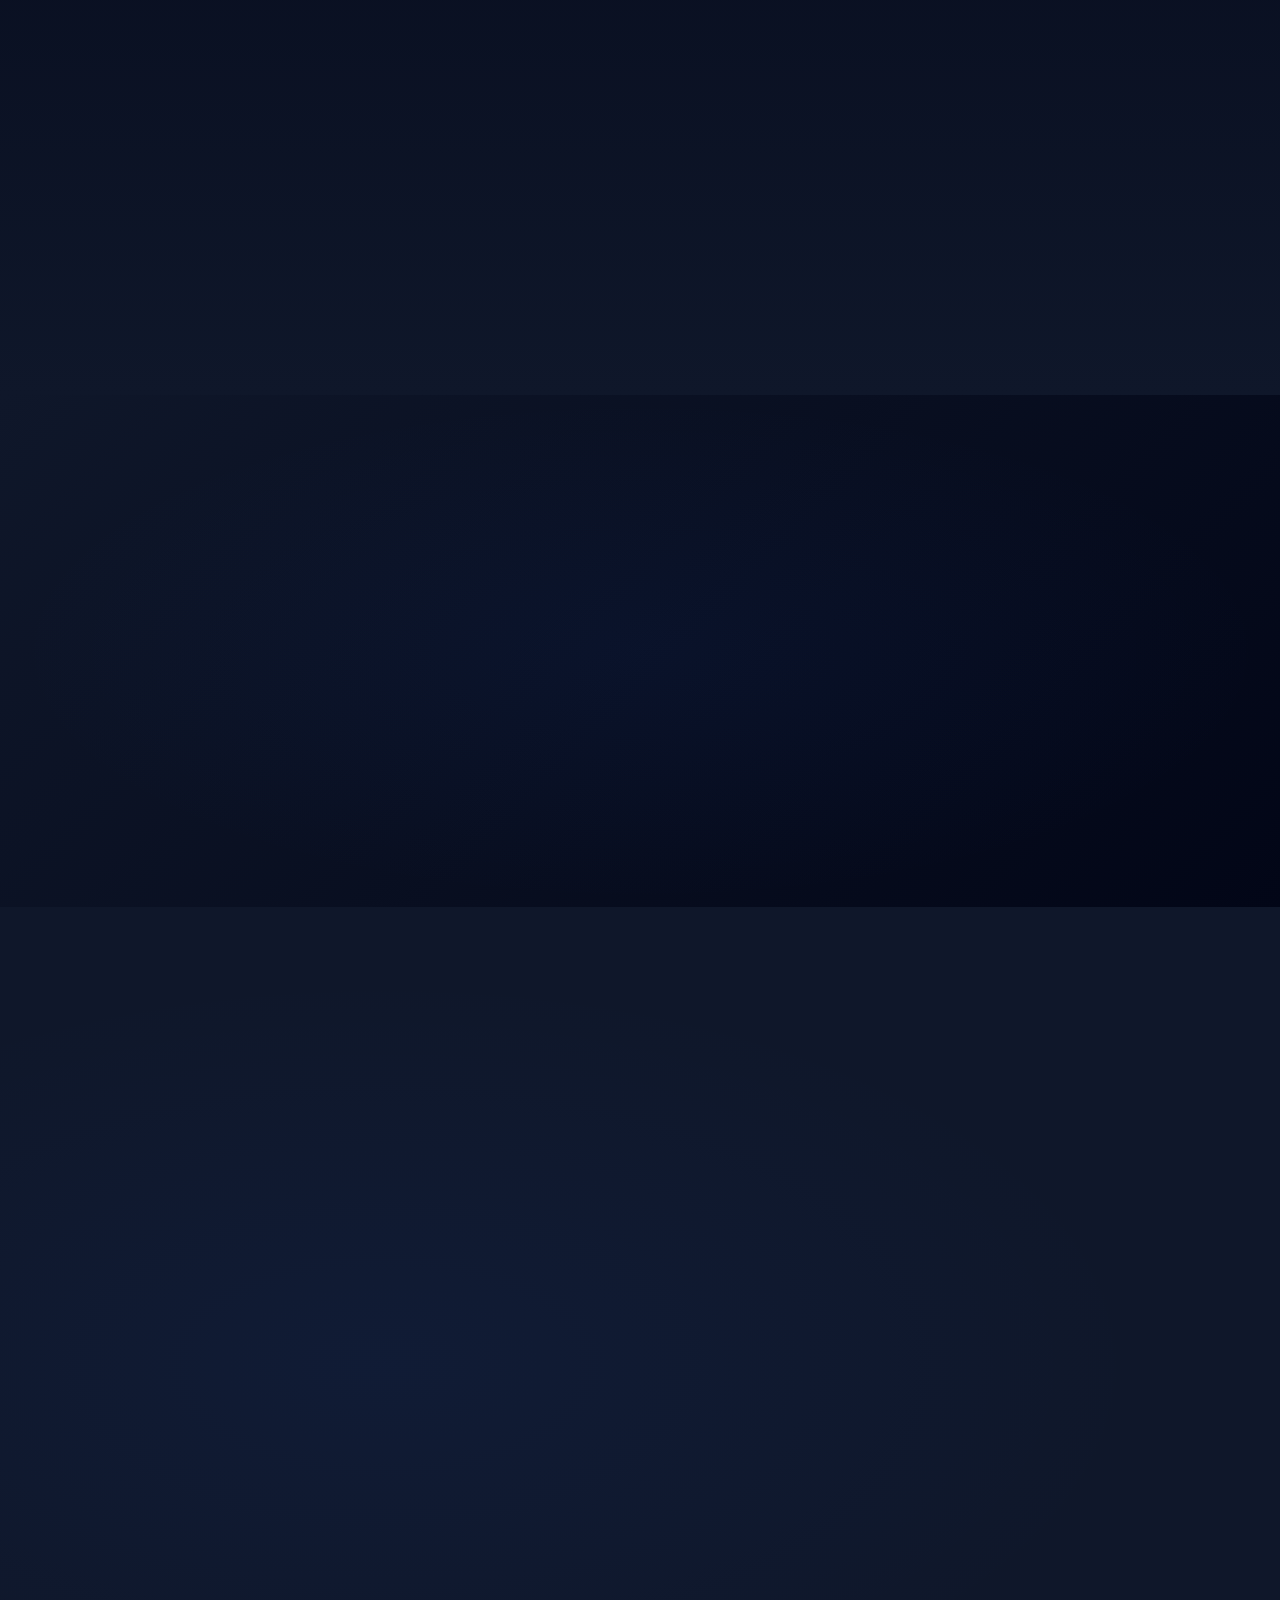
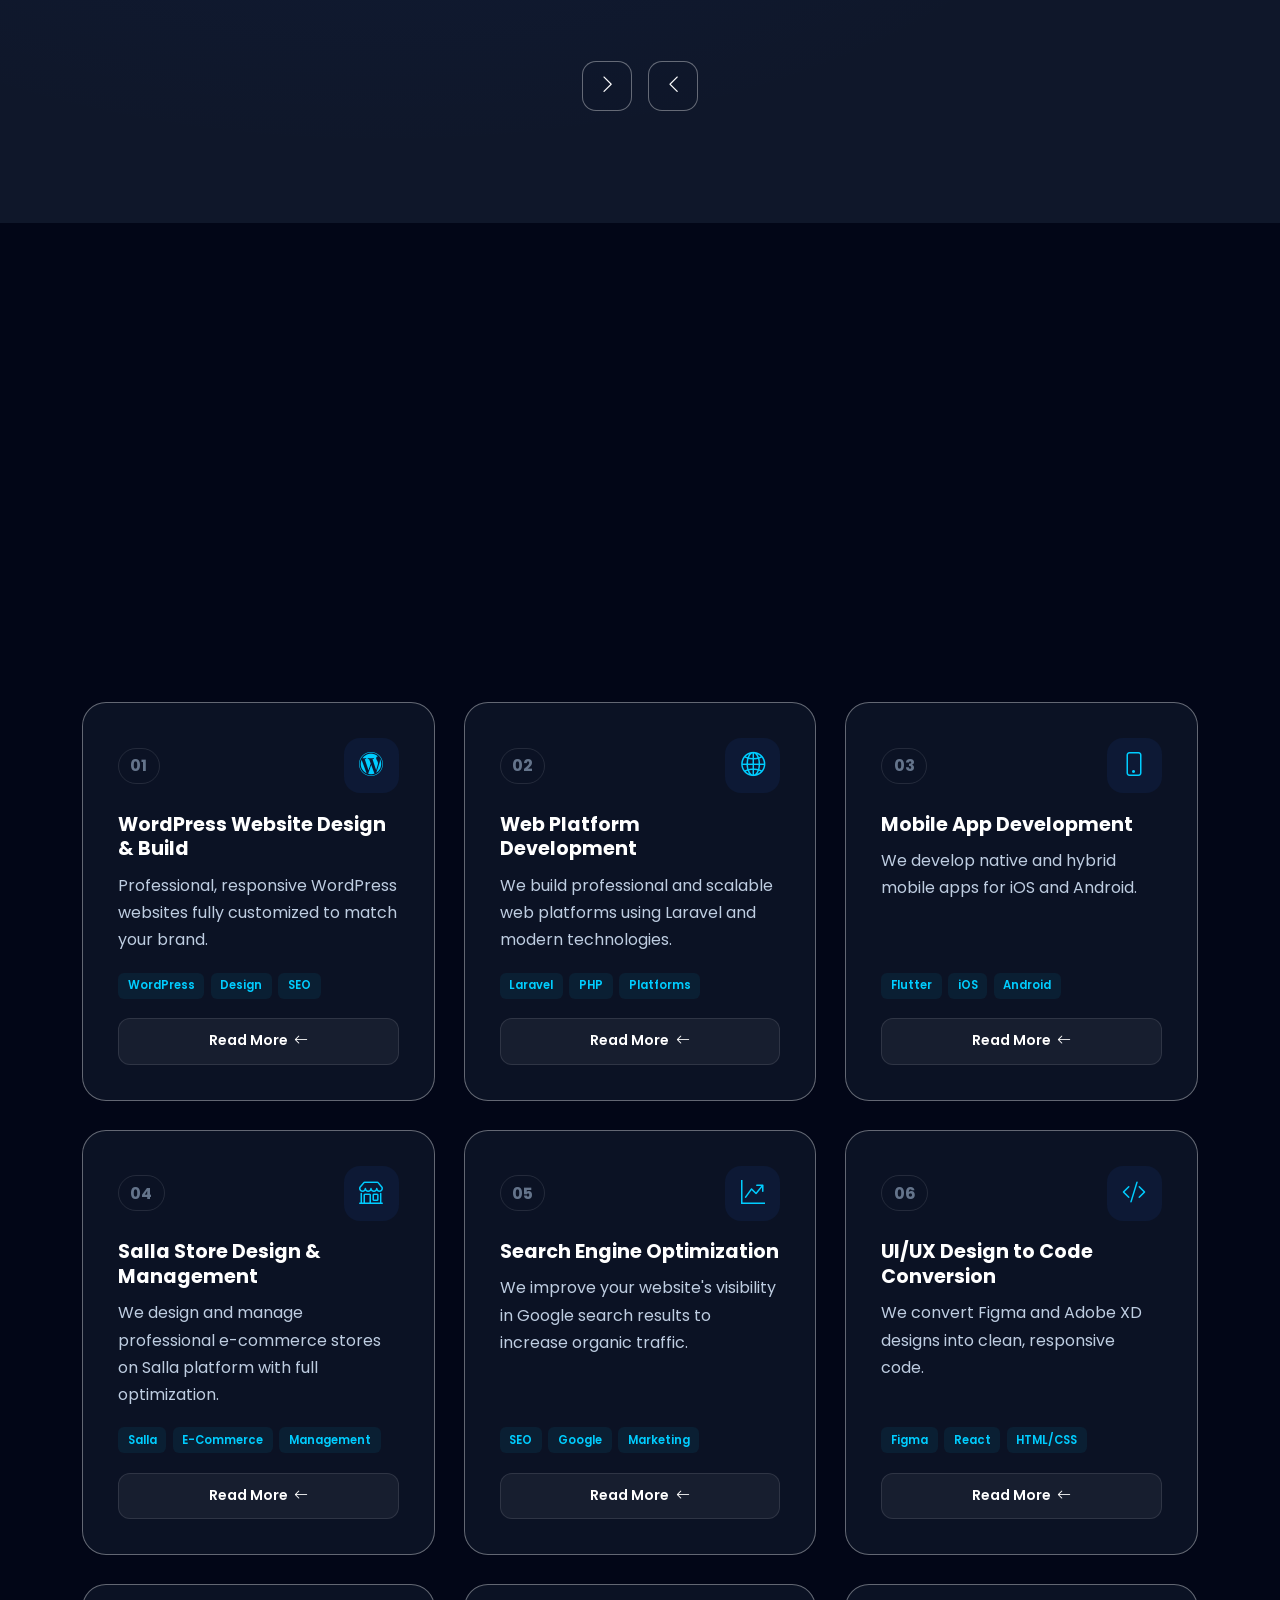
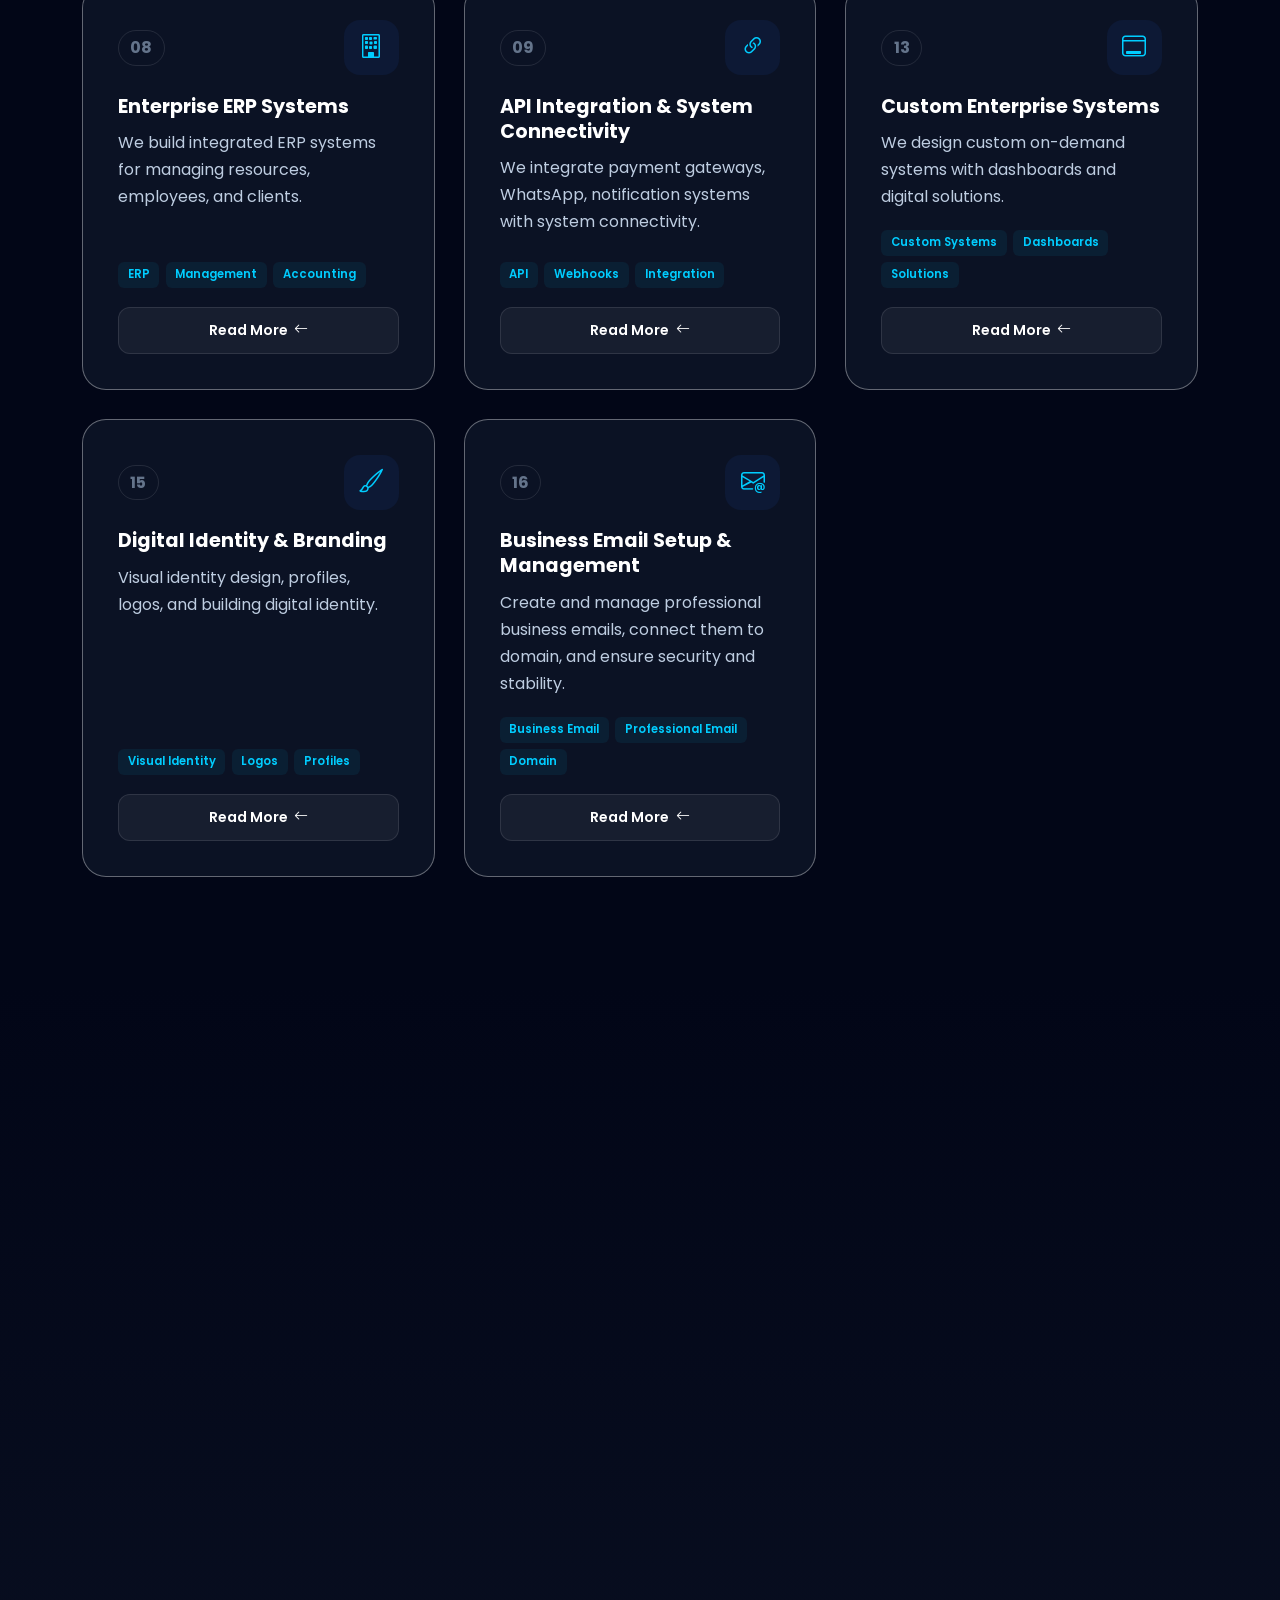
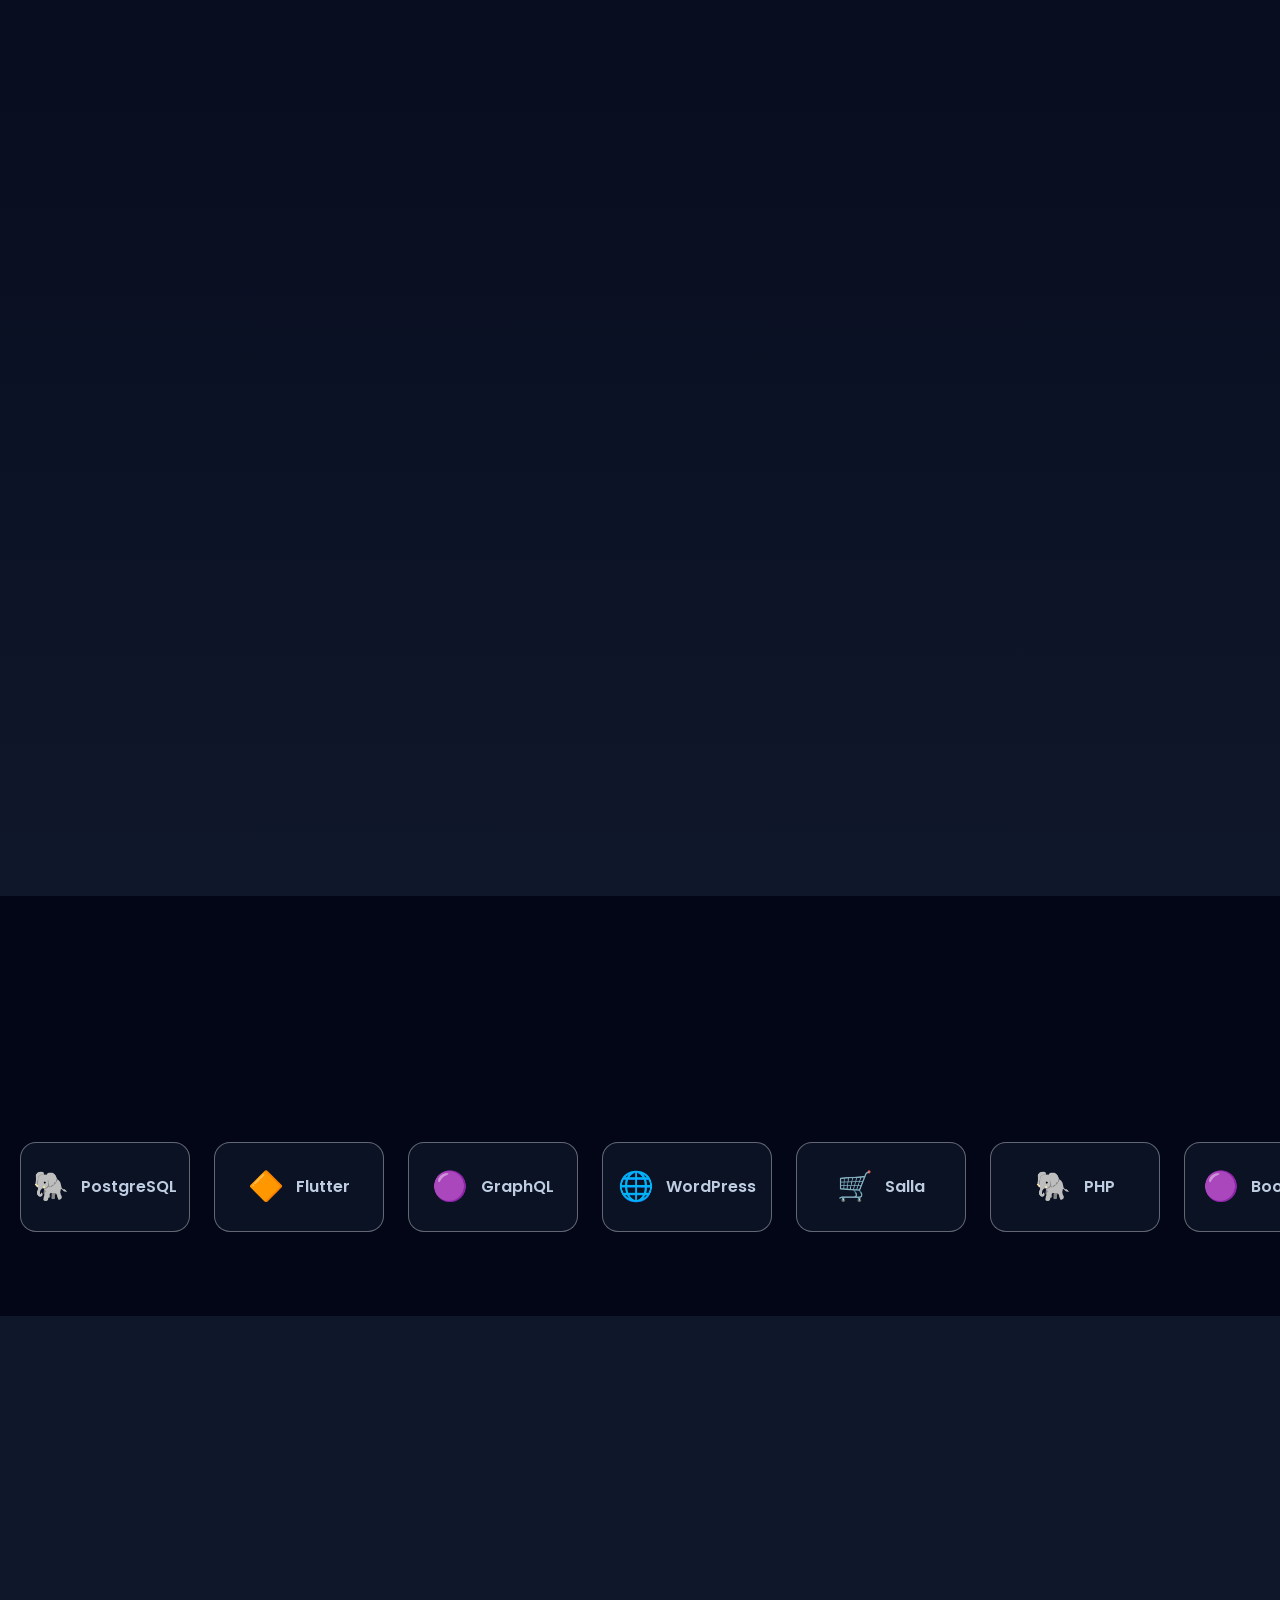
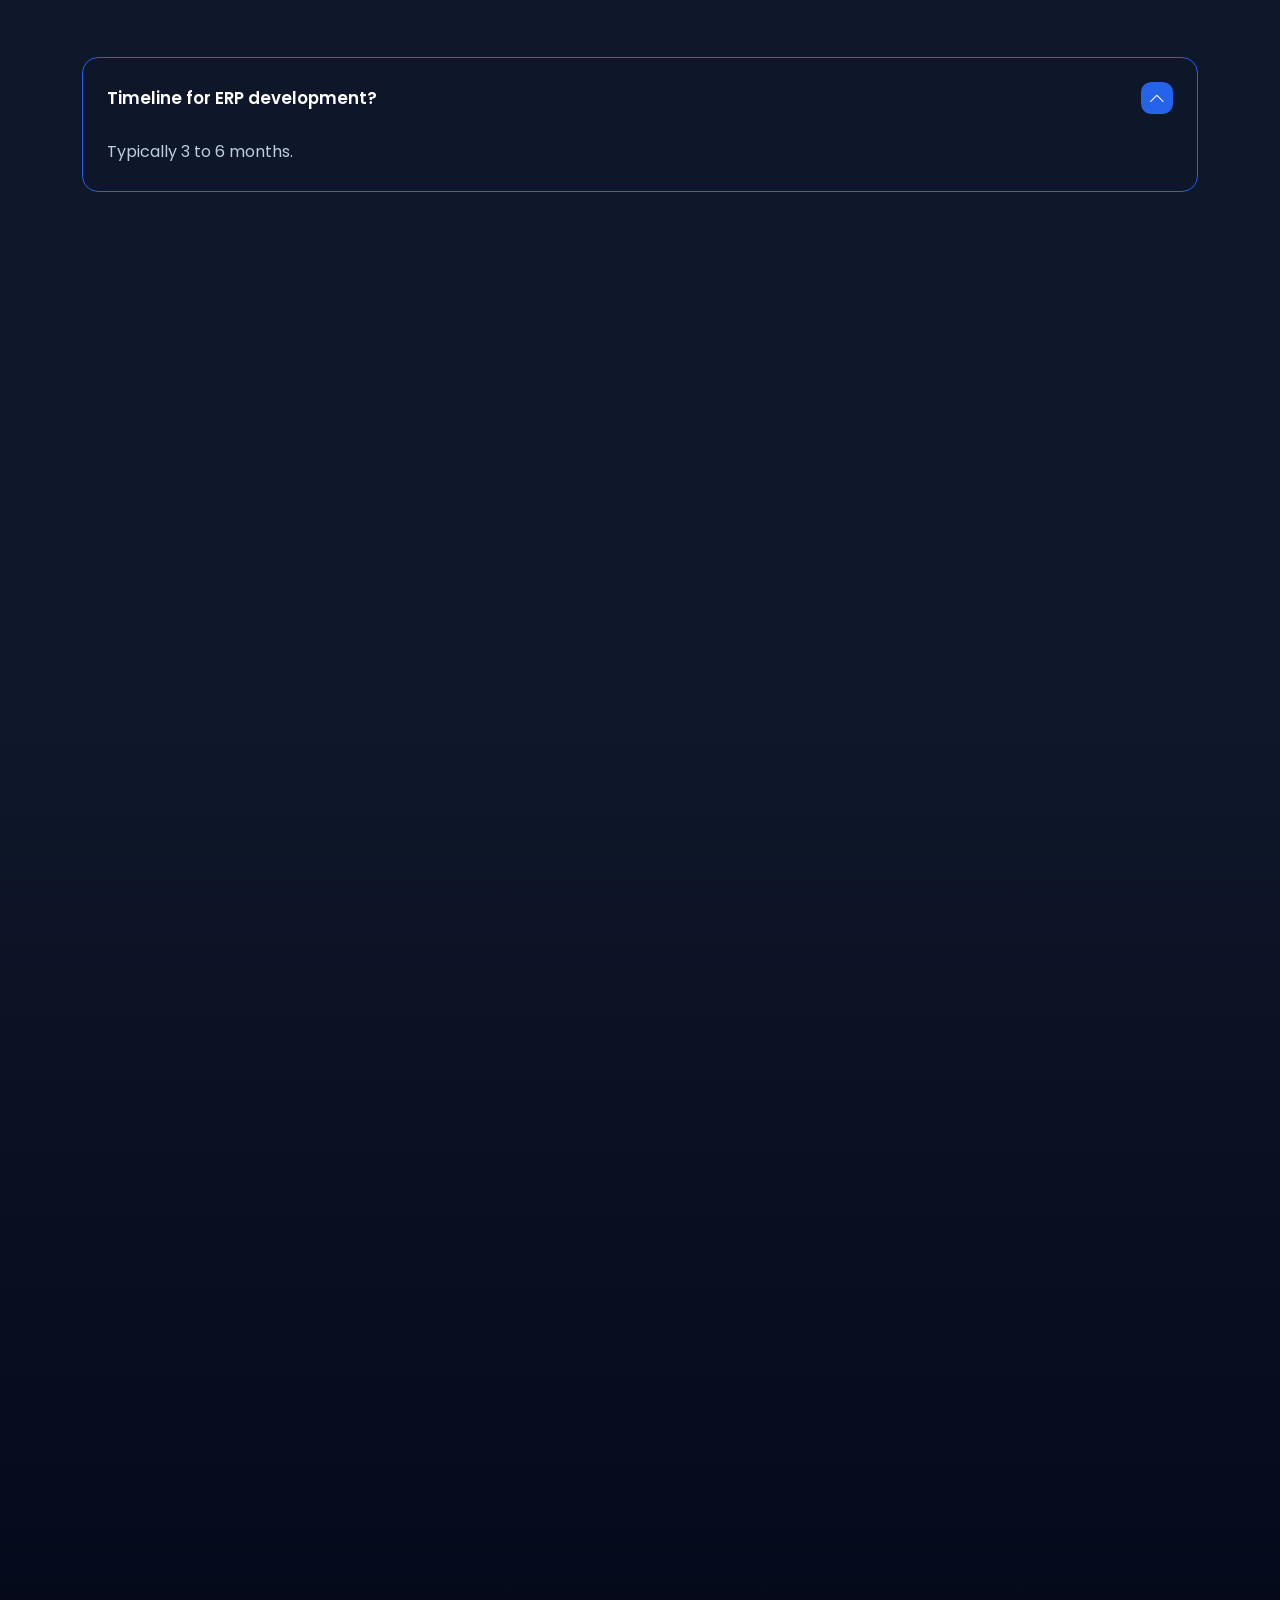
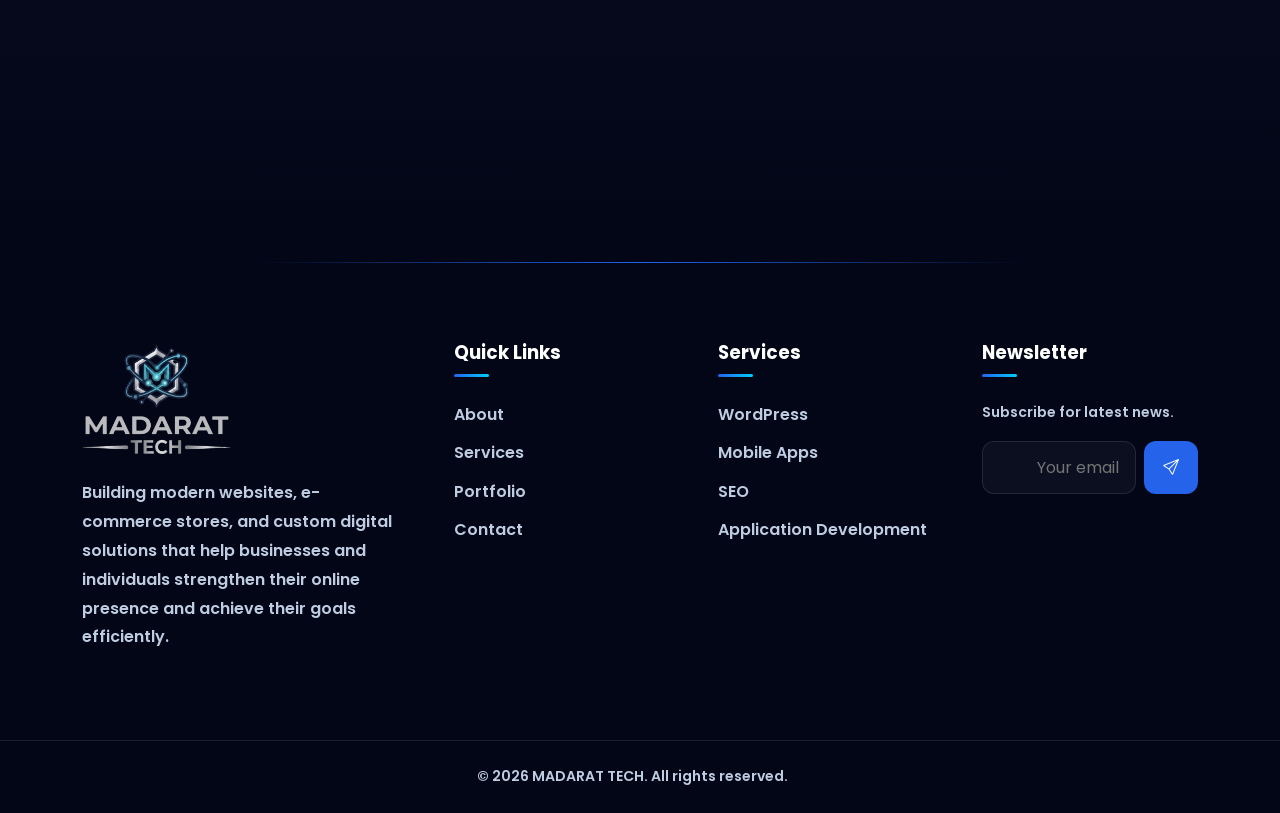
==== commit eafae037: "fix code" ====
--- a/index.html
+++ b/index.html
@@ -572,7 +572,7 @@
                      data-i18n-desc="proj1_desc"
                      data-img="./img/portfolio1.webp"
                      data-tech="HTML,CSS,JavaScript,PHP,Laravel,PostgreSQL,Bootstrap,jQuery,Responsive Design">
-                    <img src="./img/portfolio1.webp" alt="Tourism Website" loading="lazy">
+                    <img src="./img/portfolio1-thumb.webp" alt="Tourism Website" loading="lazy">
                     <div class="portfolio-overlay">
                         <div class="portfolio-cat" data-i18n="cat_web">موقع سياحي</div>
                         <div class="portfolio-title" data-i18n="proj1_title">موقع خدمات سياحية</div>
@@ -585,7 +585,7 @@
                      data-i18n-desc="proj2_desc"
                      data-img="./img/portfolio2.webp"
                      data-tech="Salla,JavaScript,CSS,SEO,Responsive Design">
-                    <img src="./img/portfolio2.webp" alt="Auto Parts Store" loading="lazy">
+                    <img src="./img/portfolio2-thumb.webp" alt="Auto Parts Store" loading="lazy">
                     <div class="portfolio-overlay">
                         <div class="portfolio-cat" data-i18n="cat_ecco">متجر إلكتروني</div>
                         <div class="portfolio-title" data-i18n="proj2_title">متجر قطع غيار السيارات</div>
@@ -598,7 +598,7 @@
                      data-i18n-desc="proj3_desc"
                      data-img="./img/portfolio3.webp"
                      data-tech="Salla,JavaScript,CSS,SEO,Responsive Design">
-                    <img src="./img/portfolio3.webp" alt="Gift Store" loading="lazy">
+                    <img src="./img/portfolio3-thumb.webp" alt="Gift Store" loading="lazy">
                     <div class="portfolio-overlay">
                         <div class="portfolio-cat" data-i18n="cat_ecco">متجر إلكتروني</div>
                         <div class="portfolio-title" data-i18n="proj3_title">متجر بيع الهدايا</div>
@@ -611,7 +611,7 @@
                      data-i18n-desc="proj4_desc"
                      data-img="./img/portfolio4.webp"
                      data-tech="Laravel,Bootstrap,MySQL,JavaScript,REST API,WhatsApp API,jQuery,Responsive Design">
-                    <img src="./img/portfolio4.webp" alt="Cleaning Fund Website" loading="lazy">
+                    <img src="./img/portfolio4-thumb.webp" alt="Cleaning Fund Website" loading="lazy">
                     <div class="portfolio-overlay">
                         <div class="portfolio-cat" data-i18n="cat_web">موقع حكومي</div>
                         <div class="portfolio-title" data-i18n="proj4_title">موقع صندوق النظافة بسيئون</div>
@@ -624,7 +624,7 @@
                      data-i18n-desc="proj5_desc"
                      data-img="./img/portfolio9.webp"
                      data-tech="HTML,CSS,JavaScript,Bootstrap,Responsive Design">
-                    <img src="./img/portfolio9.webp" alt="Photocad Greeting Card" loading="lazy">
+                    <img src="./img/portfolio9-thumb.webp" alt="Photocad Greeting Card" loading="lazy">
                     <div class="portfolio-overlay">
                         <div class="portfolio-cat" data-i18n="cat_web">بطاقة معايدة الإلكترونية</div>
                         <div class="portfolio-title" data-i18n="proj5_title">تصميم بطاقة معايدة لمجموعة فوتوكاد</div>
@@ -637,7 +637,7 @@
                      data-i18n-desc="proj6_desc"
                      data-img="./img/portfolio8.webp"
                      data-tech="HTML,CSS,JavaScript,Bootstrap,Responsive Design">
-                    <img src="./img/portfolio8.webp" alt="Medical Center Website" loading="lazy">
+                    <img src="./img/portfolio8-thumb.webp" alt="Medical Center Website" loading="lazy">
                     <div class="portfolio-overlay">
                         <div class="portfolio-cat" data-i18n="cat_web">موقع طبي</div>
                         <div class="portfolio-title" data-i18n="proj6_title">موقع مركز طبي</div>
@@ -650,7 +650,7 @@
                      data-i18n-desc="proj7_desc"
                      data-img="./img/portfolio5.webp"
                      data-tech="HTML,CSS,JavaScript,Bootstrap,Responsive Design">
-                    <img src="./img/portfolio5.webp" alt="Construction Company Website" loading="lazy">
+                    <img src="./img/portfolio5-thumb.webp" alt="Construction Company Website" loading="lazy">
                     <div class="portfolio-overlay">
                         <div class="portfolio-cat" data-i18n="cat_web">موقع شركات</div>
                         <div class="portfolio-title" data-i18n="proj7_title">موقع شركة مقاولات وبناء</div>
@@ -663,7 +663,7 @@
                      data-i18n-desc="proj8_desc"
                      data-img="./img/portfolio7.webp"
                      data-tech="HTML,CSS,JavaScript,Bootstrap,Responsive Design">
-                    <img src="./img/portfolio7.webp" alt="Manazel Company Website" loading="lazy">
+                    <img src="./img/portfolio7-thumb.webp" alt="Manazel Company Website" loading="lazy">
                     <div class="portfolio-overlay">
                         <div class="portfolio-cat" data-i18n="cat_web">موقع خدمات</div>
                         <div class="portfolio-title" data-i18n="proj8_title">موقع شركة منازل</div>
@@ -676,7 +676,7 @@
                      data-i18n-desc="proj9_desc"
                      data-img="./img/portfolio6.webp"
                      data-tech="HTML,CSS,JavaScript,Bootstrap,Responsive Design">
-                    <img src="./img/portfolio6.webp" alt="Coffee Shop Website" loading="lazy">
+                    <img src="./img/portfolio6-thumb.webp" alt="Coffee Shop Website" loading="lazy">
                     <div class="portfolio-overlay">
                         <div class="portfolio-cat" data-i18n="cat_web">موقع مقهى</div>
                         <div class="portfolio-title" data-i18n="proj9_title">موقع مقهى قهوة</div>
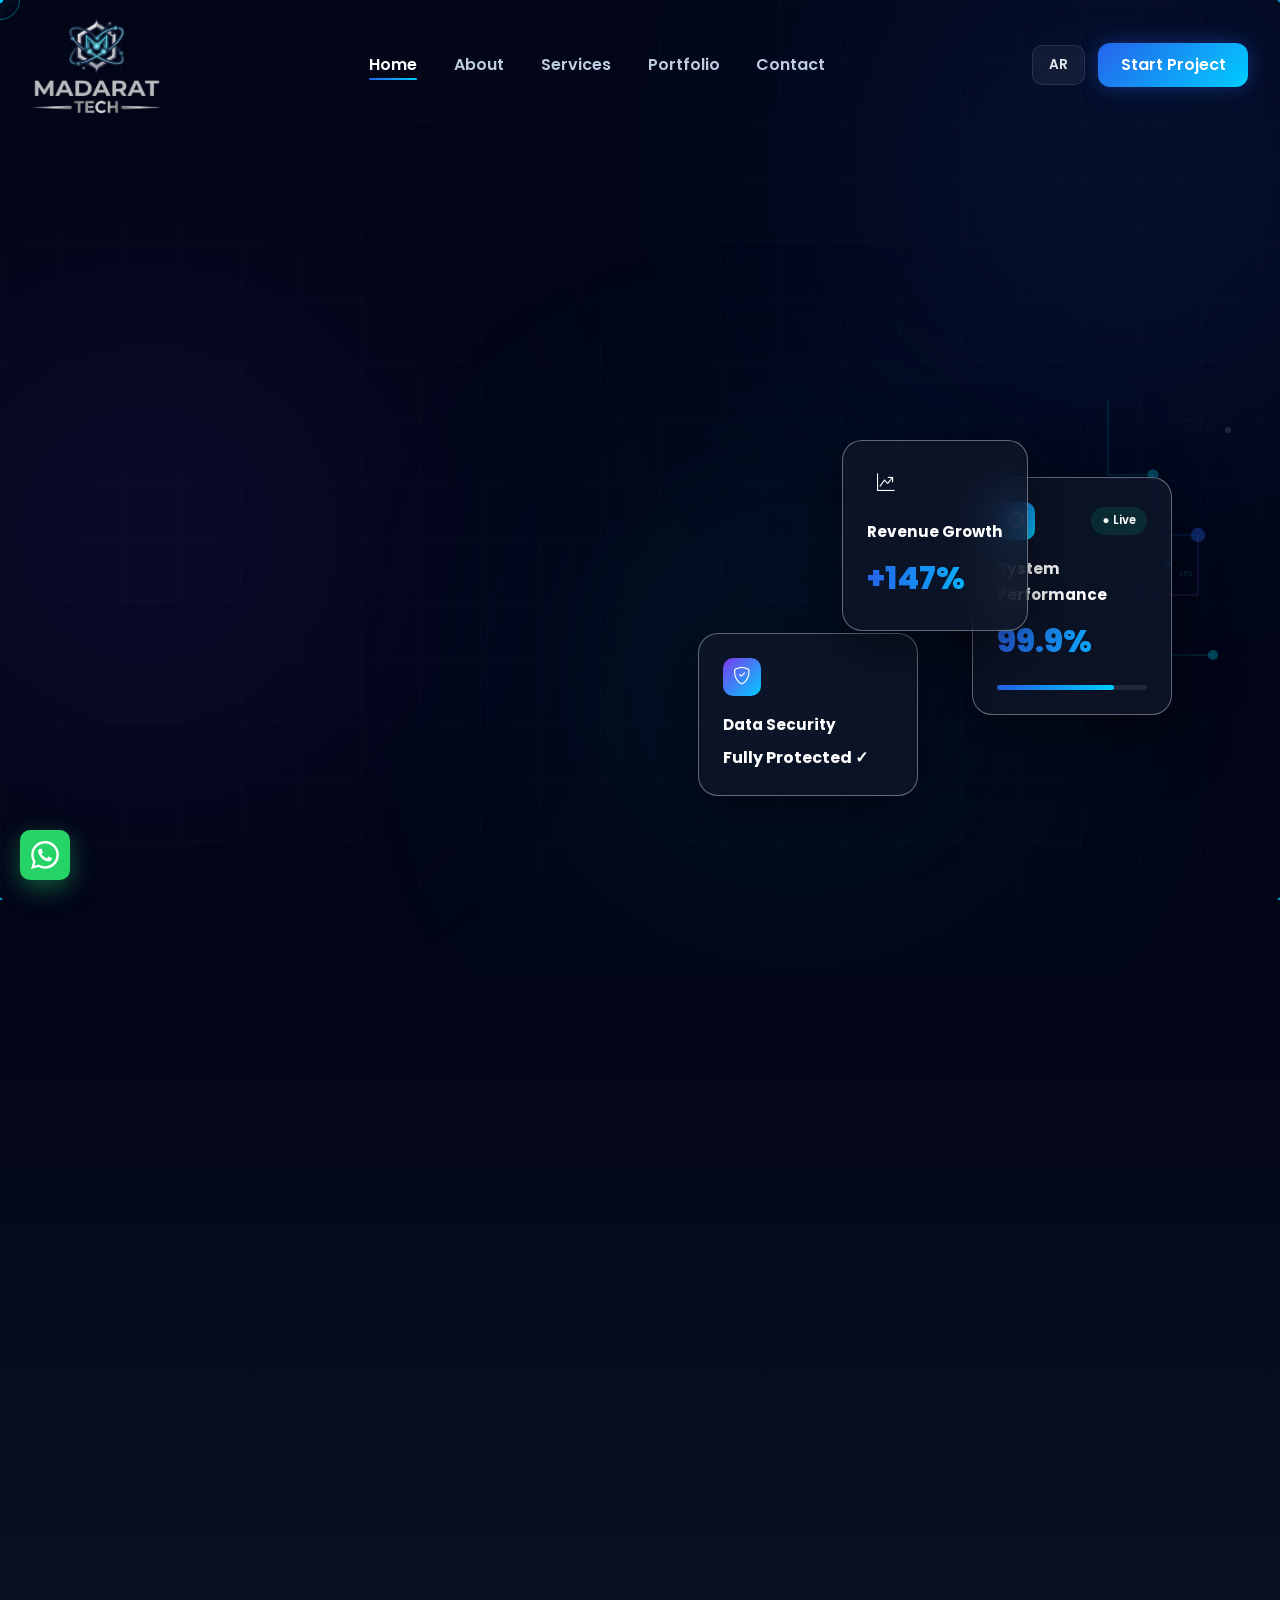
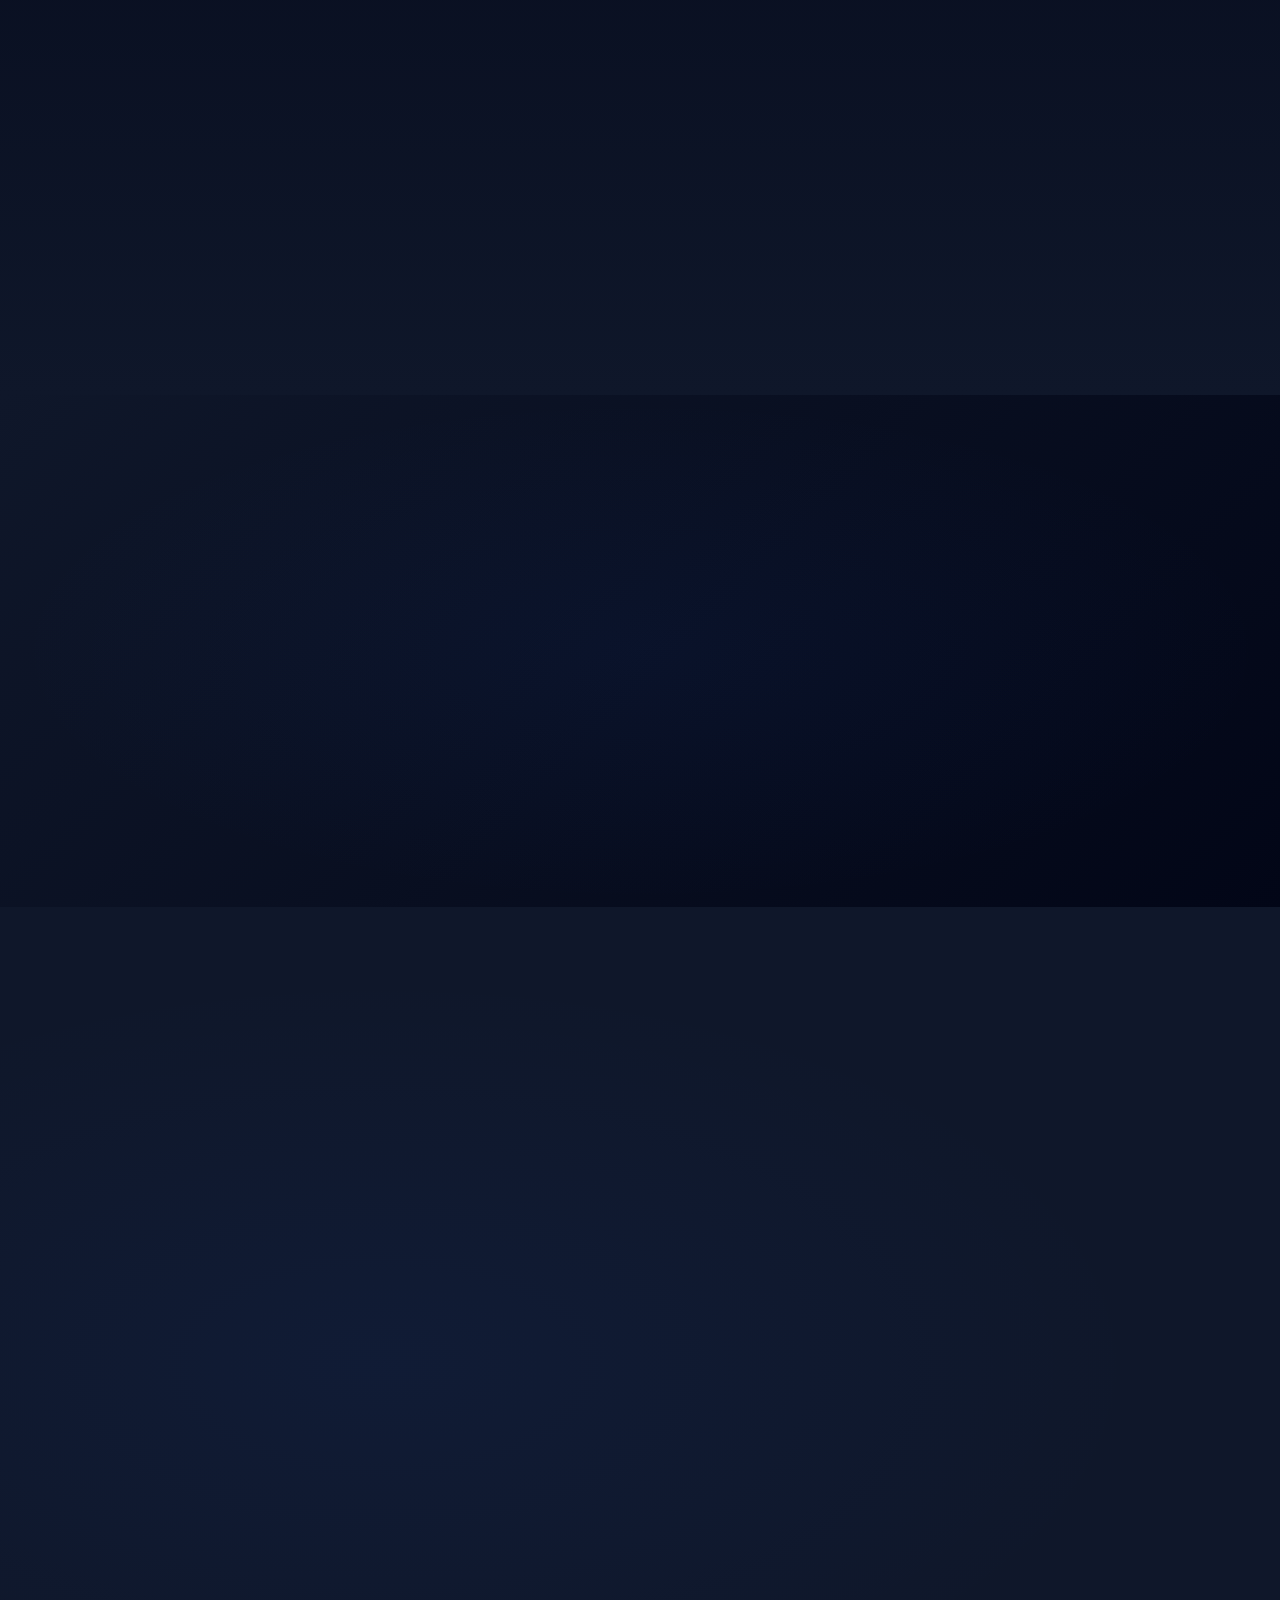
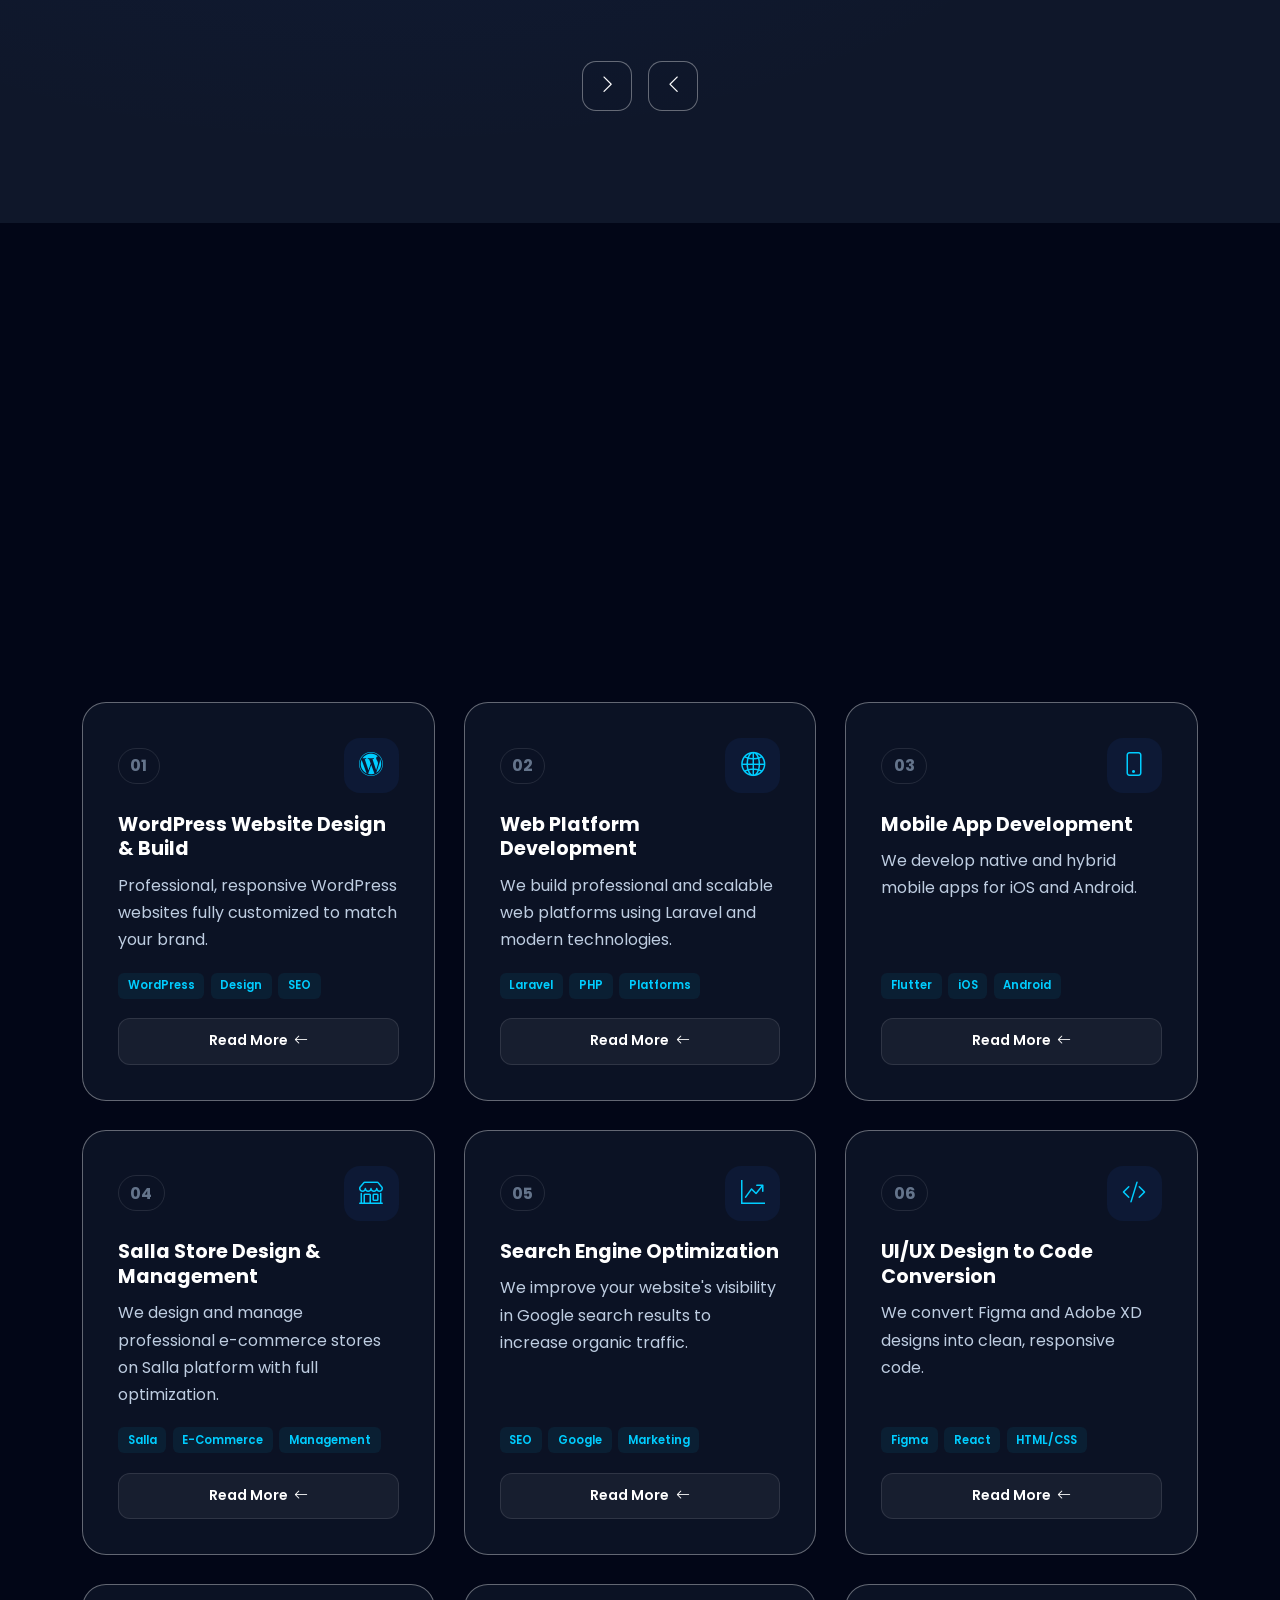
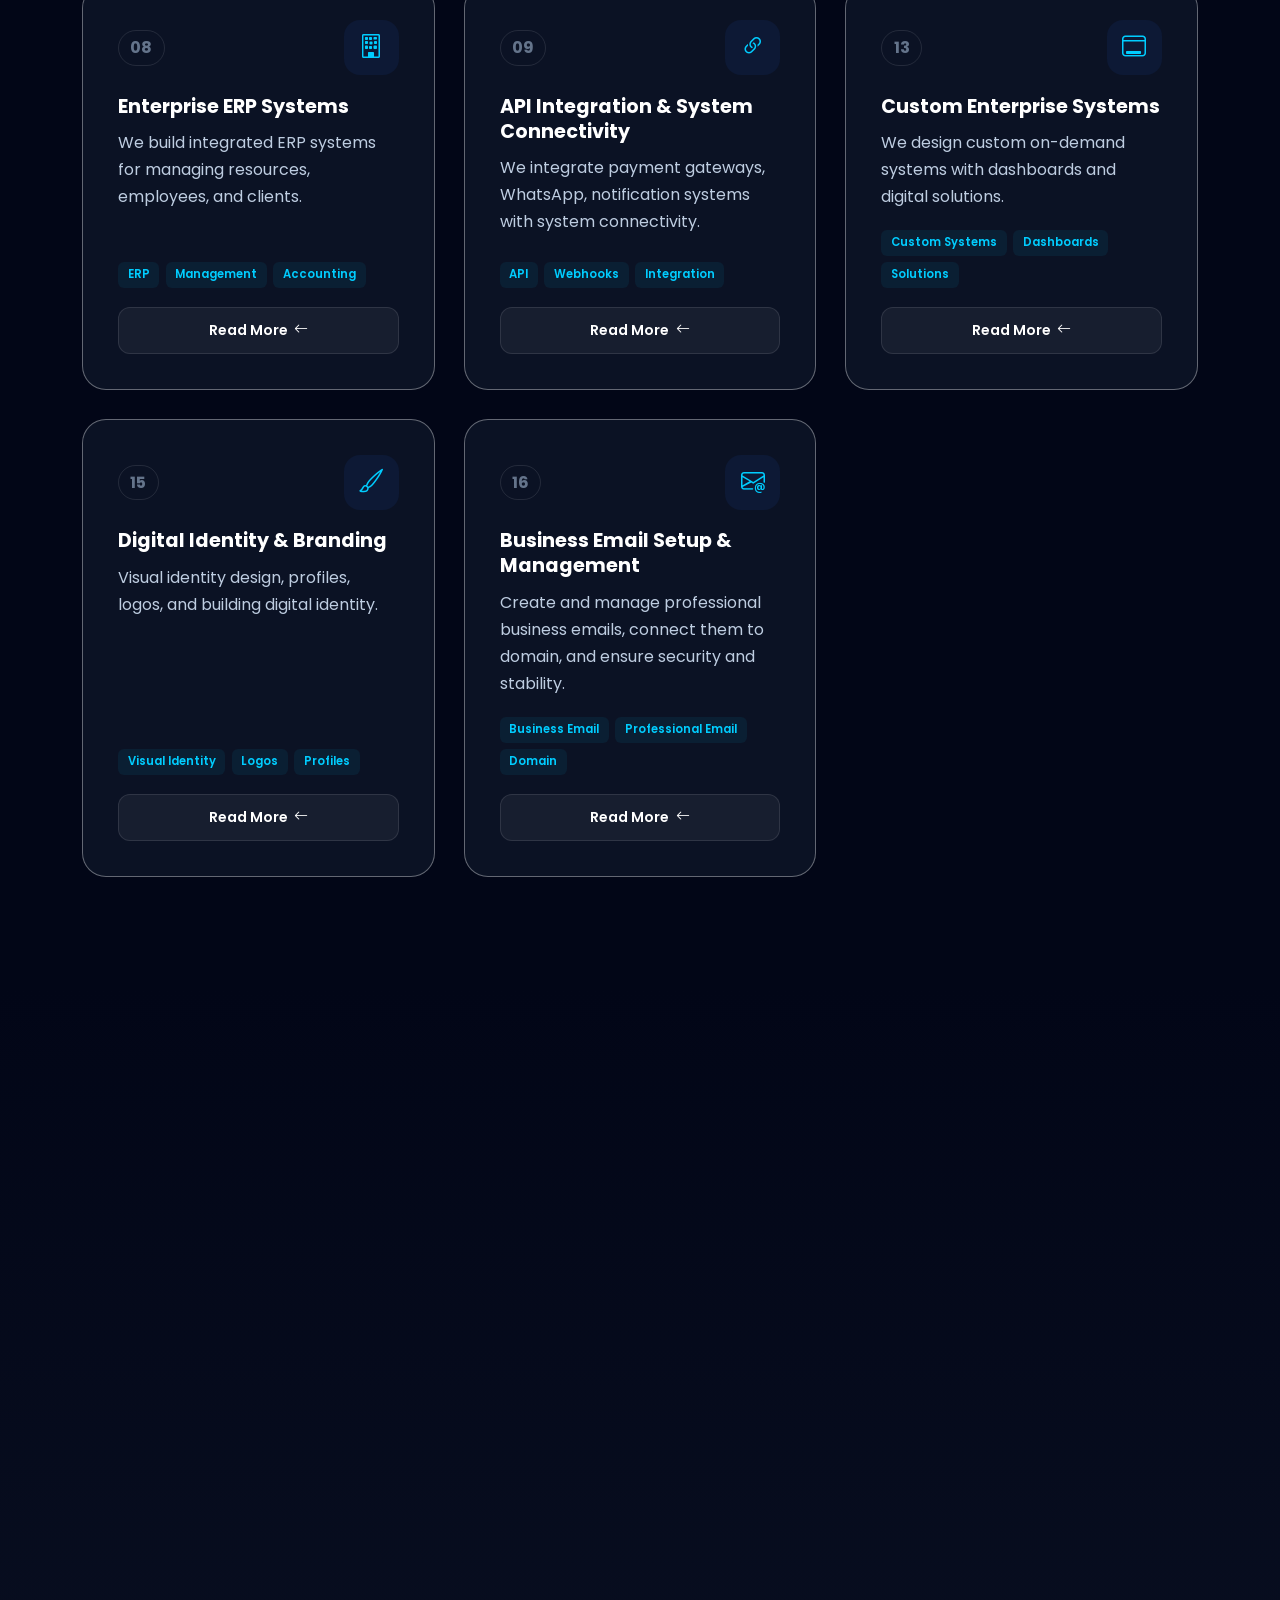
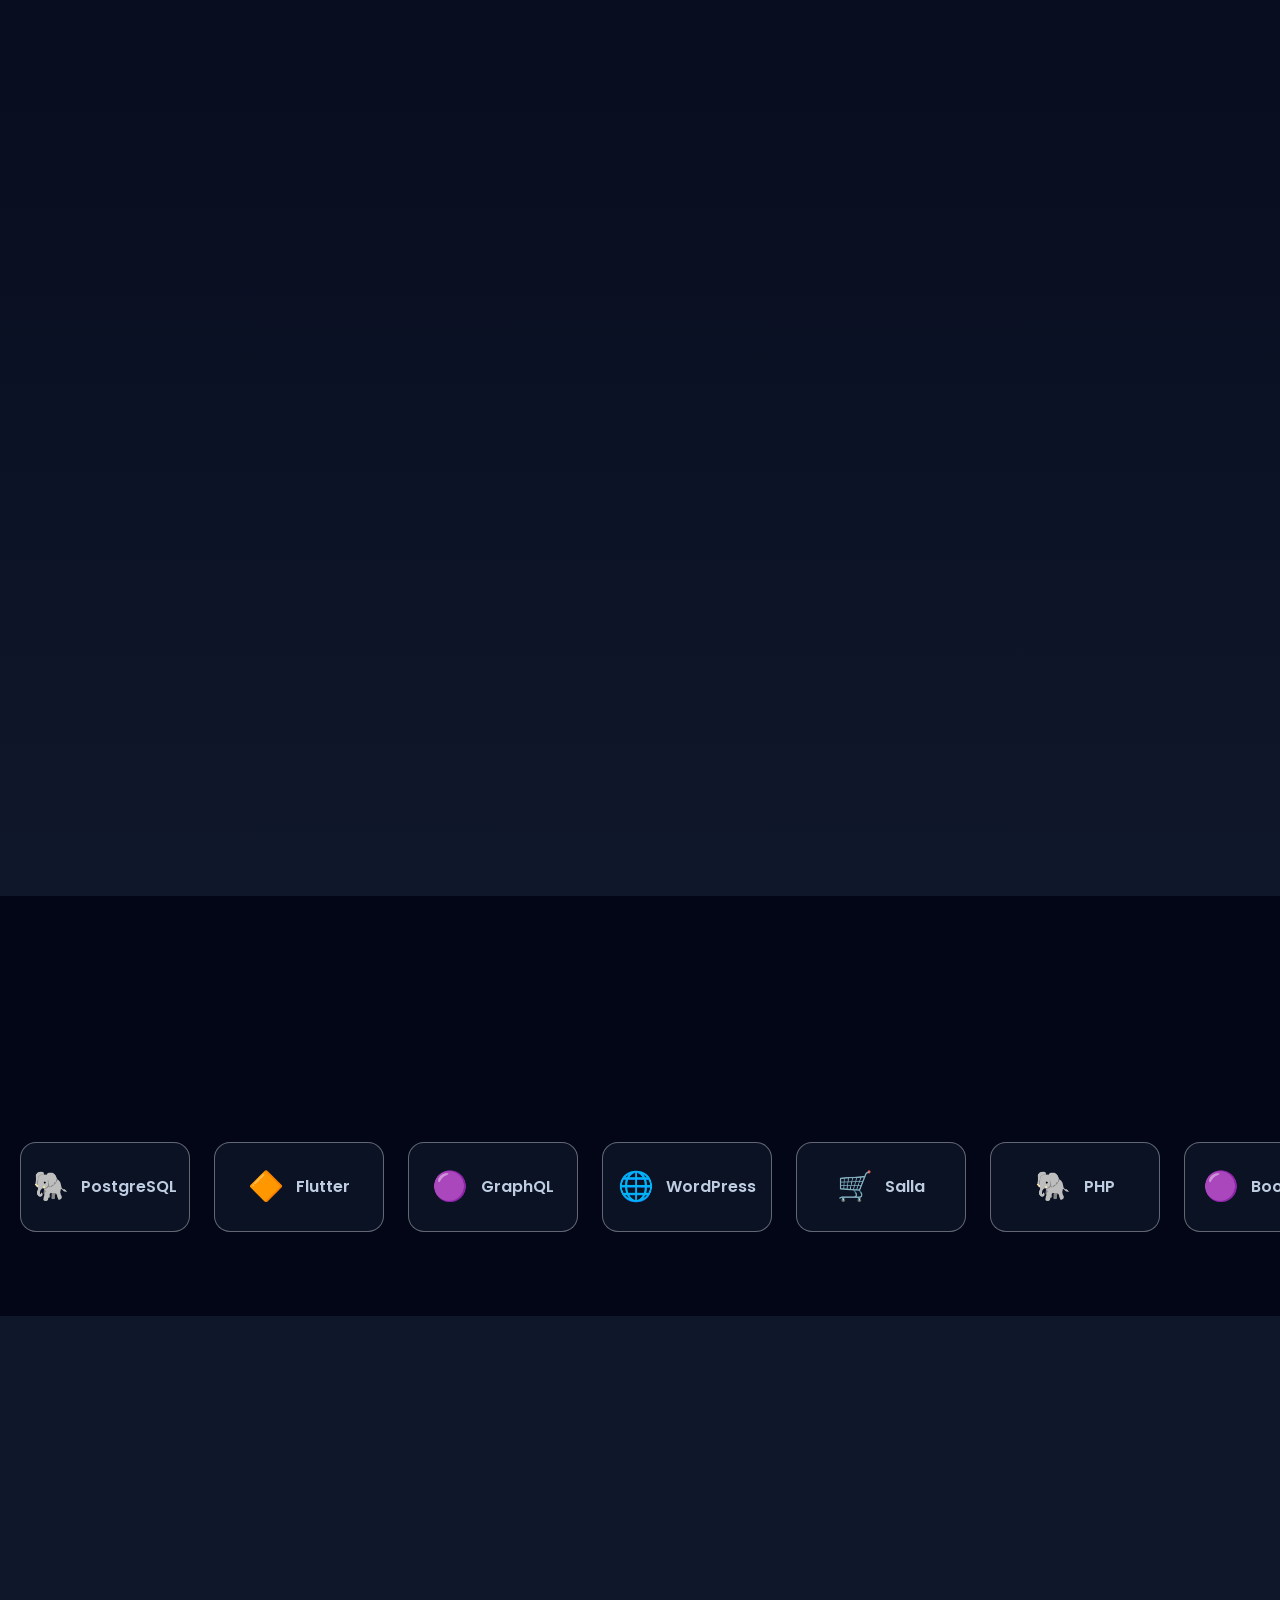
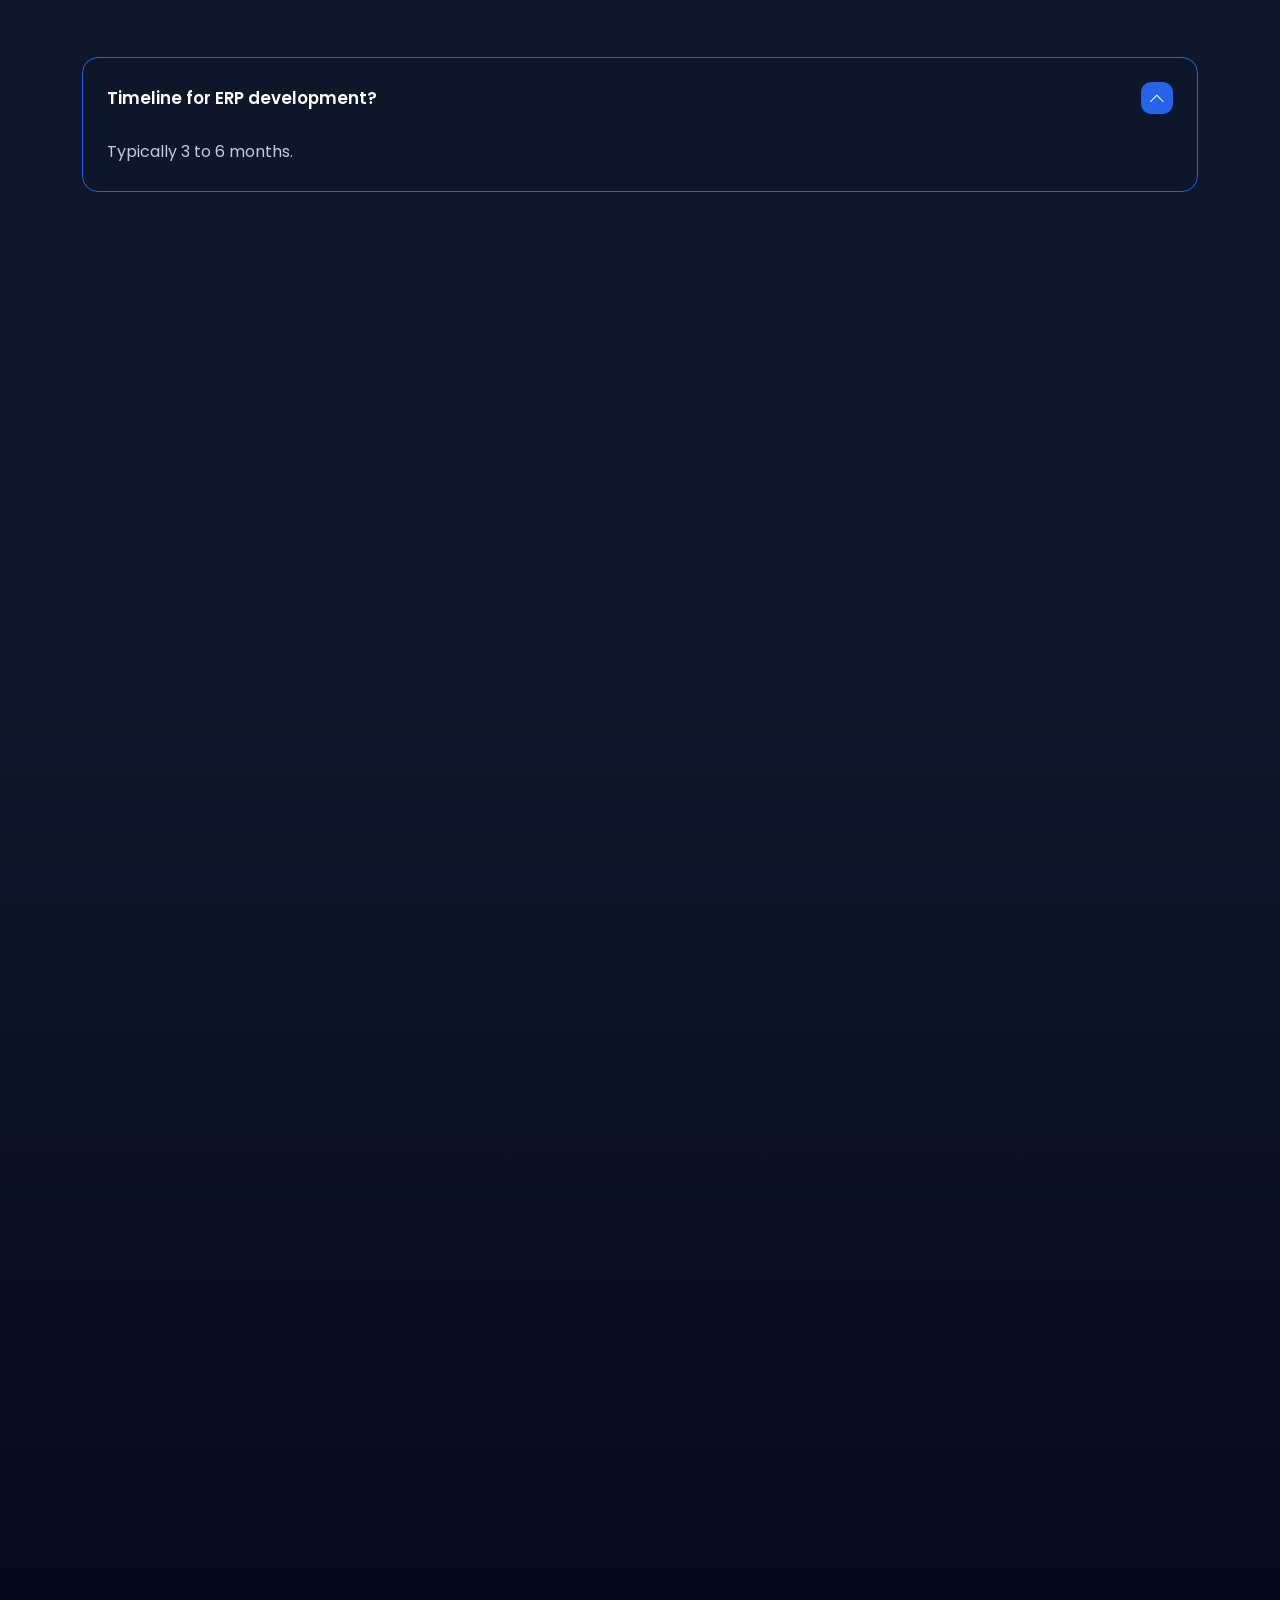
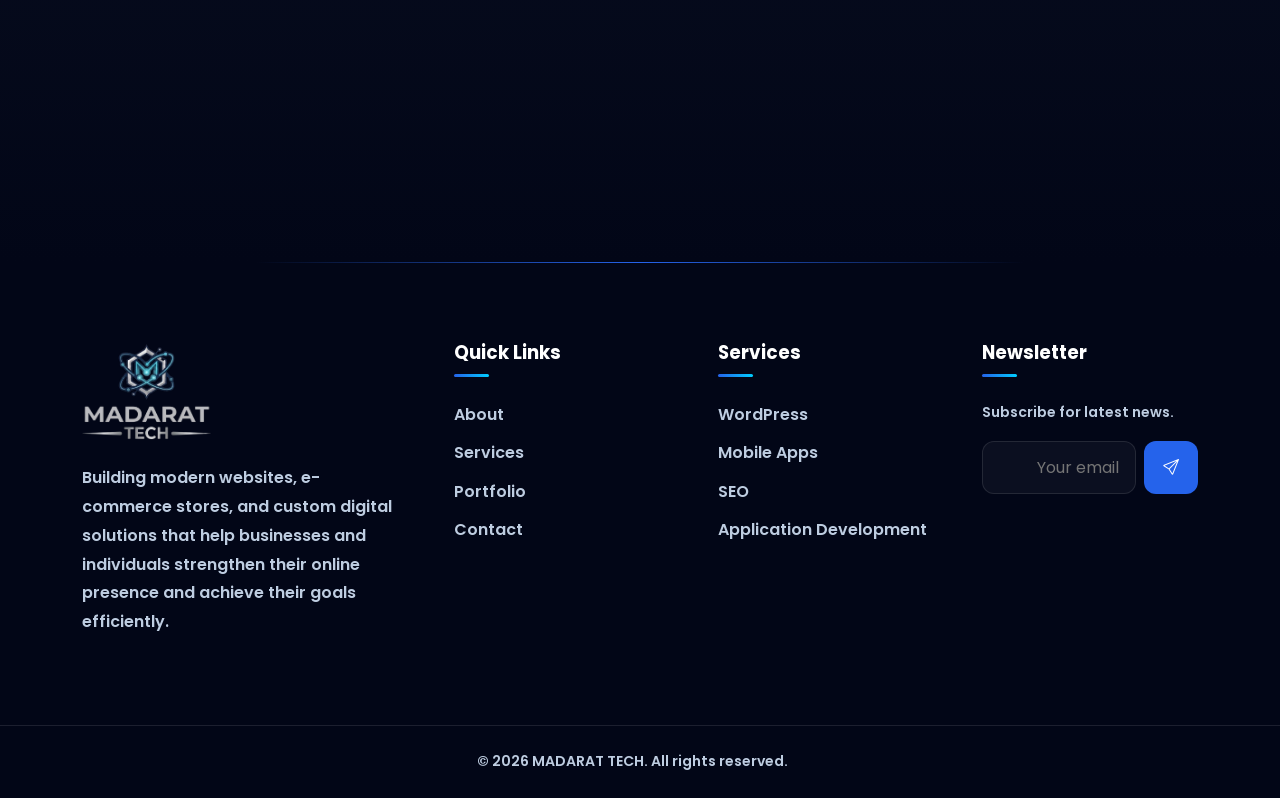
==== commit fce5b2c6: "fix code" ====
--- a/index.html
+++ b/index.html
@@ -128,7 +128,7 @@
 <nav class="navbar-main" id="navbar">
     <div class="nav-inner">
         <a href="#" class="brand">
-            <img src="logo.webp" alt="MADARAT TECH Logo">
+            <img style="width:130px ;" src="logo.webp" alt="MADARAT TECH Logo">
         </a>
         <ul class="nav-links" id="navLinks">
             <li><a href="#hero" class="nav-link-item active" data-i18n="nav_home">الرئيسية</a></li>
@@ -951,8 +951,8 @@
         <div class="footer-grid">
             <div>
                 <a href="#" aria-label="الشعار" class="brand"
-                   style="display: block;width:150px ;margin-bottom:1rem;">
-                    <img src="logo.webp" alt="MADARAT TECH Logo">
+                   style="display: block;margin-bottom:1rem;">
+                    <img src="logo.webp" style="width:130px ;" alt="MADARAT TECH Logo">
                 </a>
                 <p class="footer-about-text" data-i18n="footer_desc">أطور مواقع إلكترونية، ومتاجر رقمية، وأنظمة مخصصة،
                     وحلولًا تقنية حديثة تساعد الشركات والأفراد على تعزيز حضورهم الرقمي وتحقيق أهدافهم بكفاءة.</p>
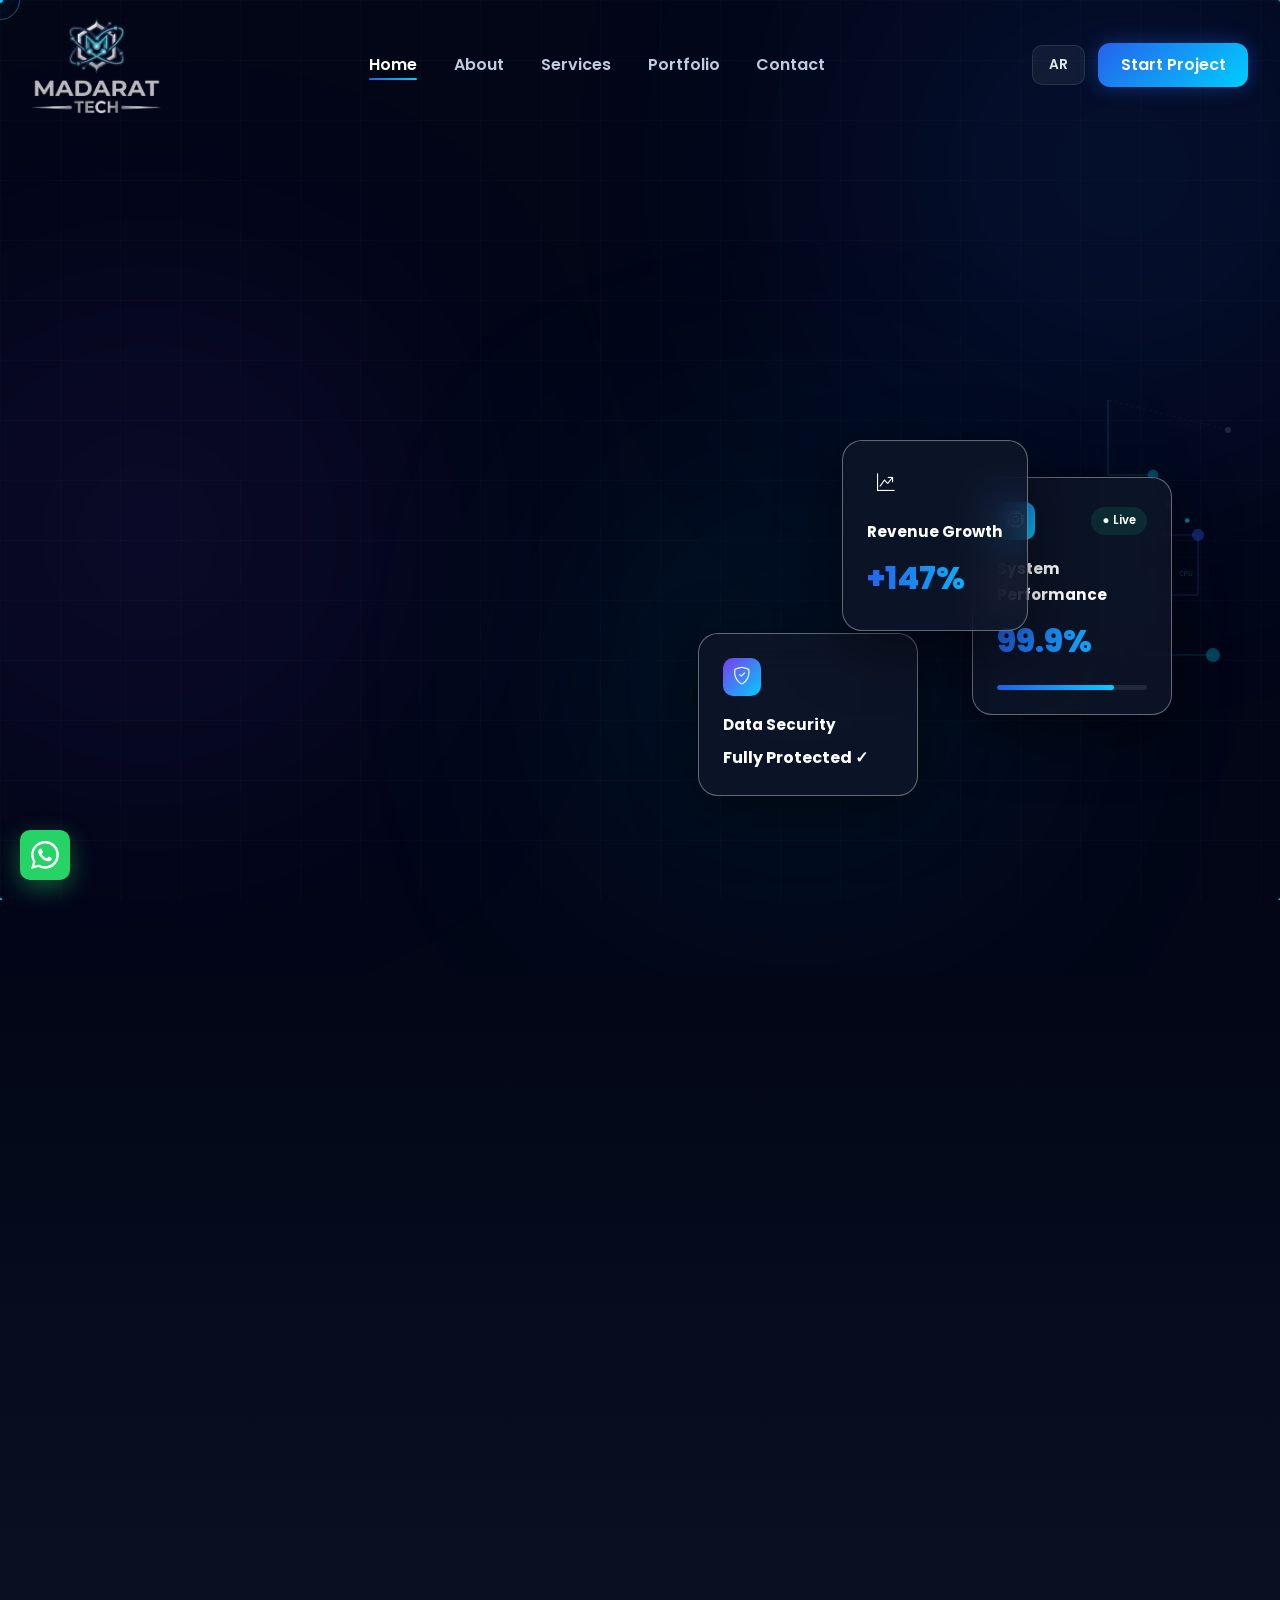
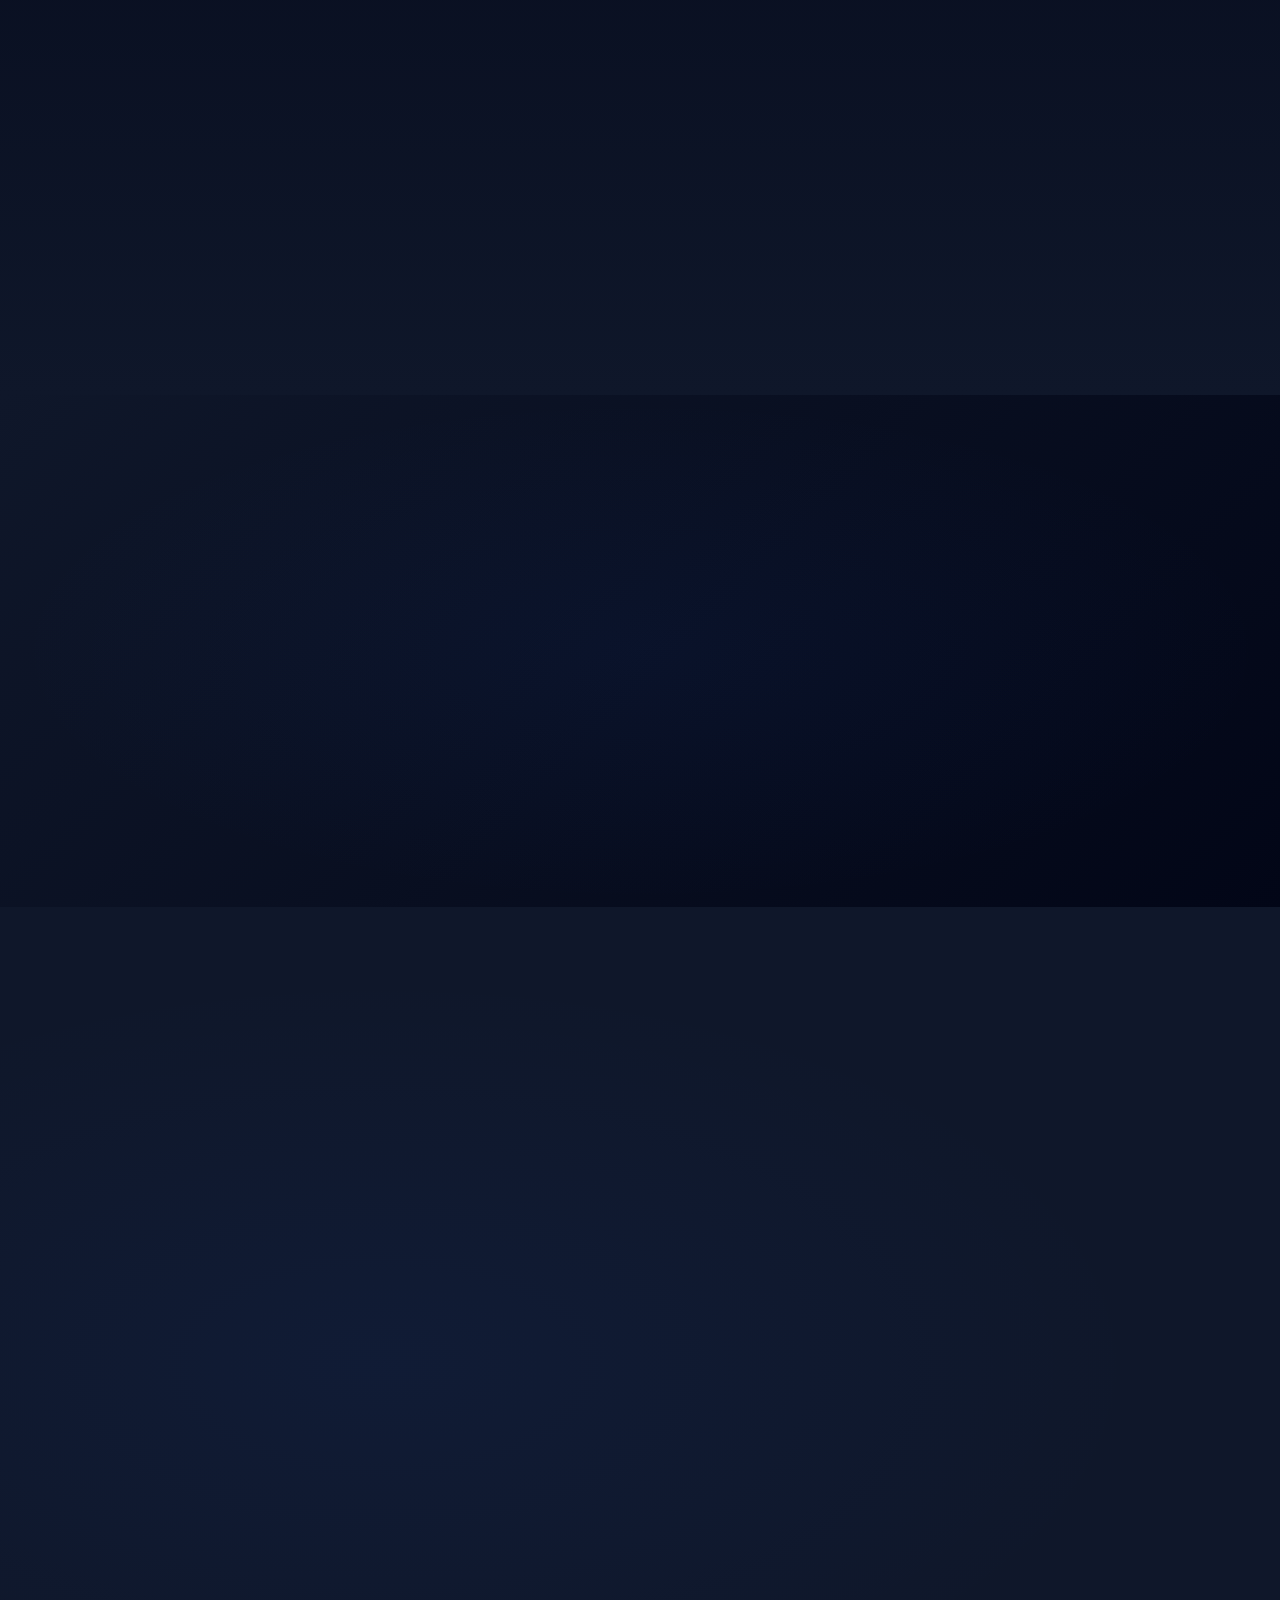
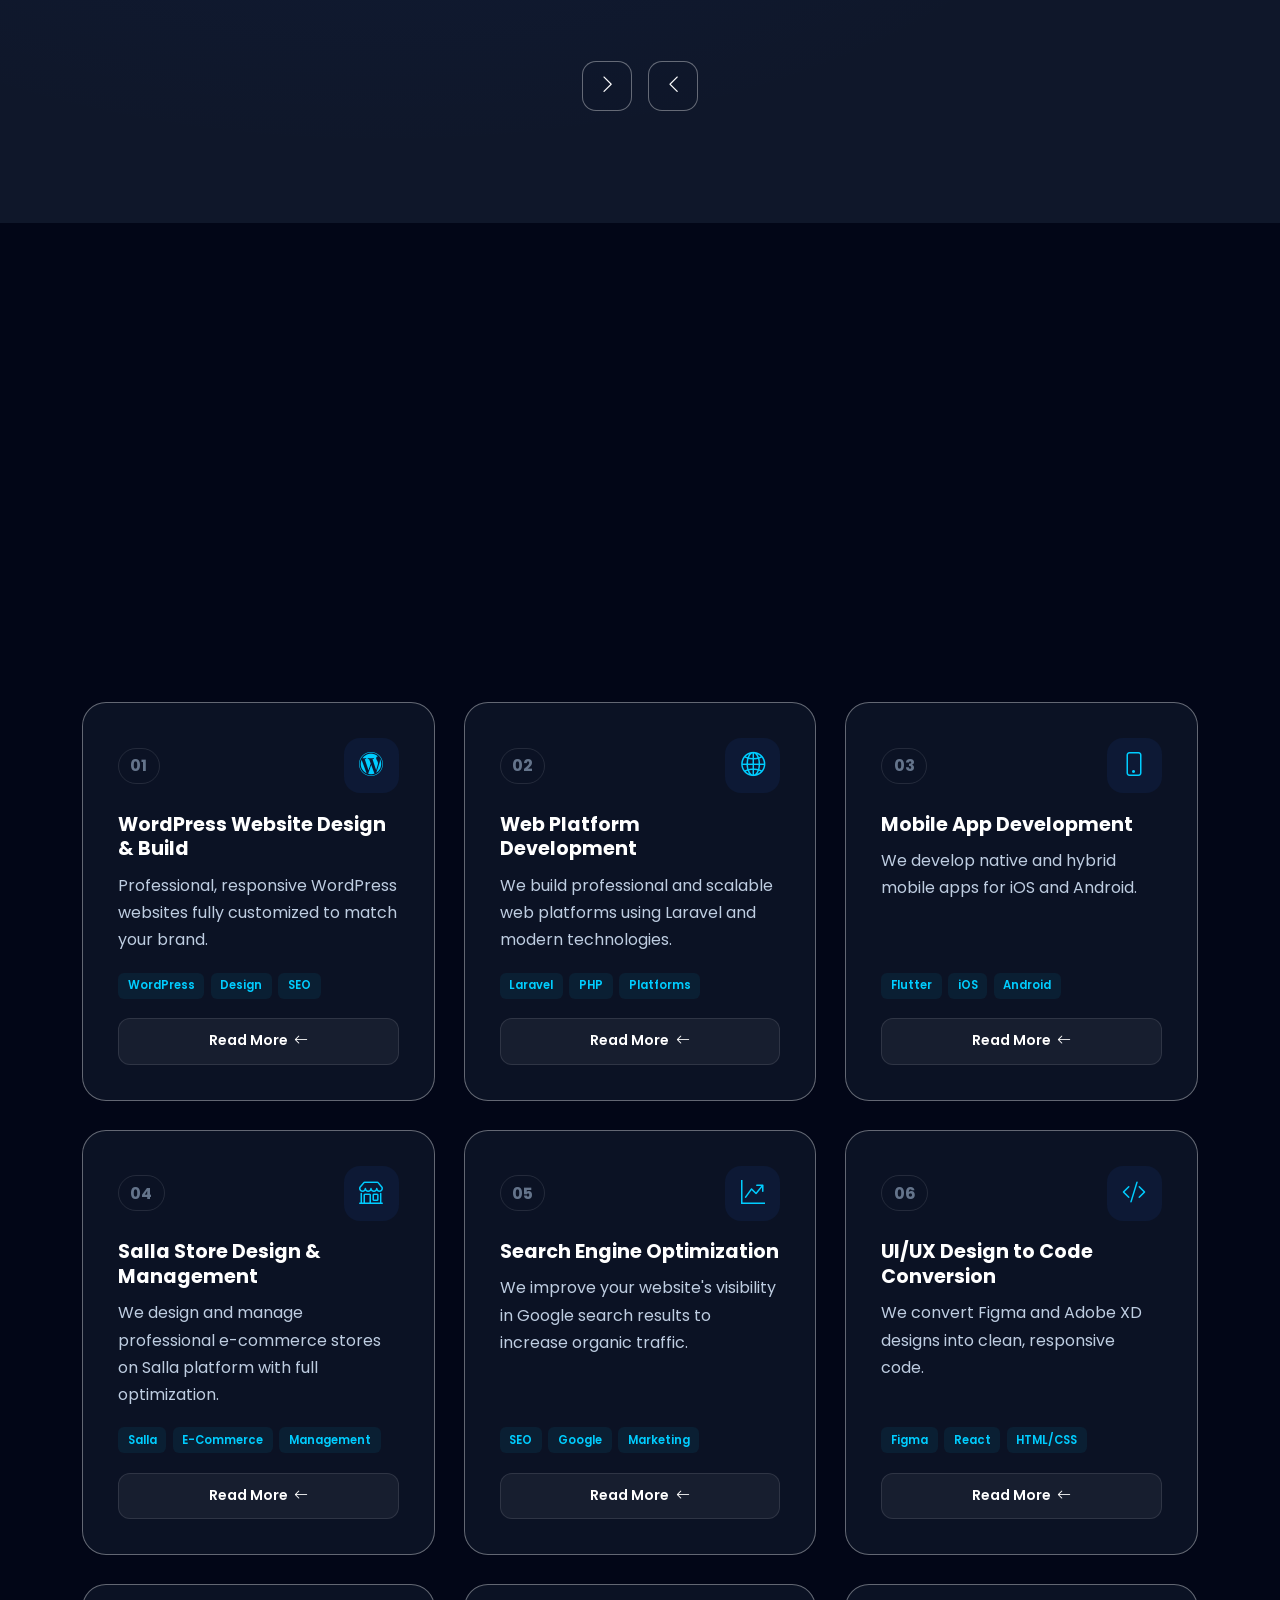
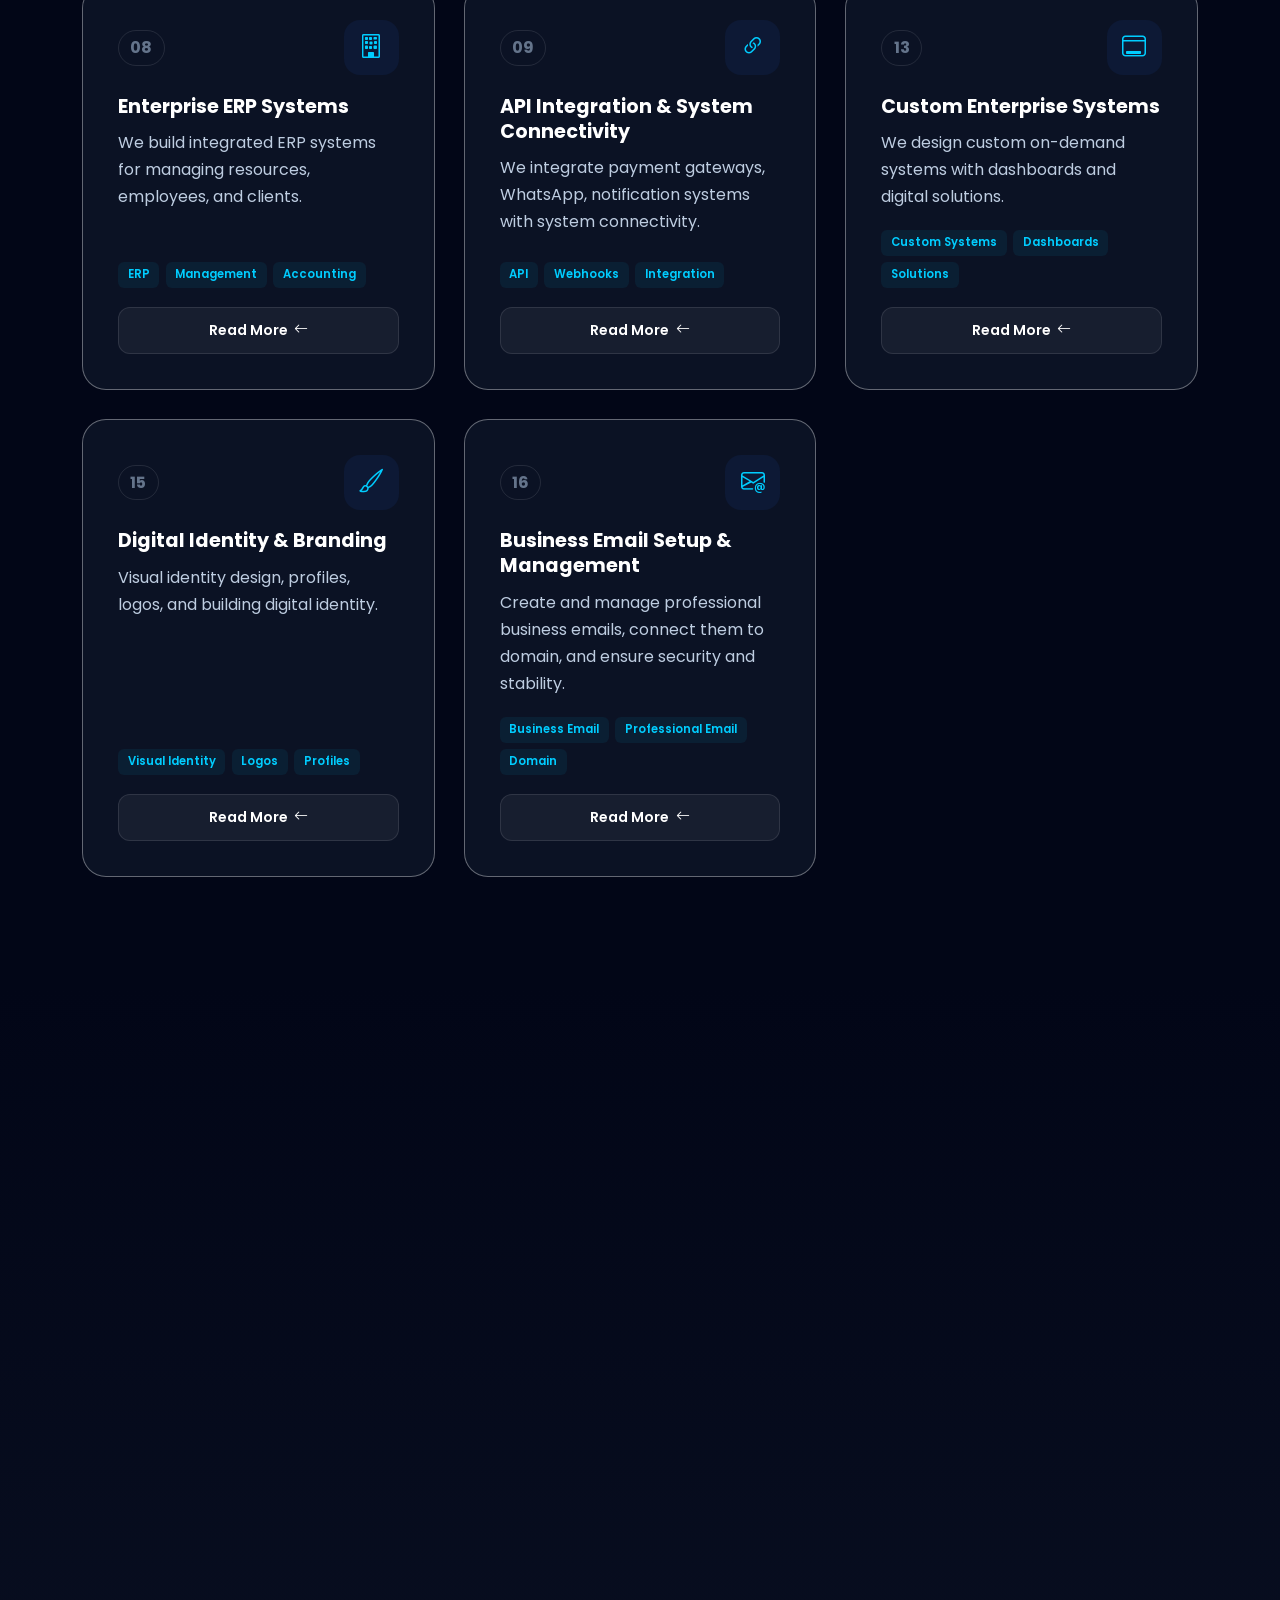
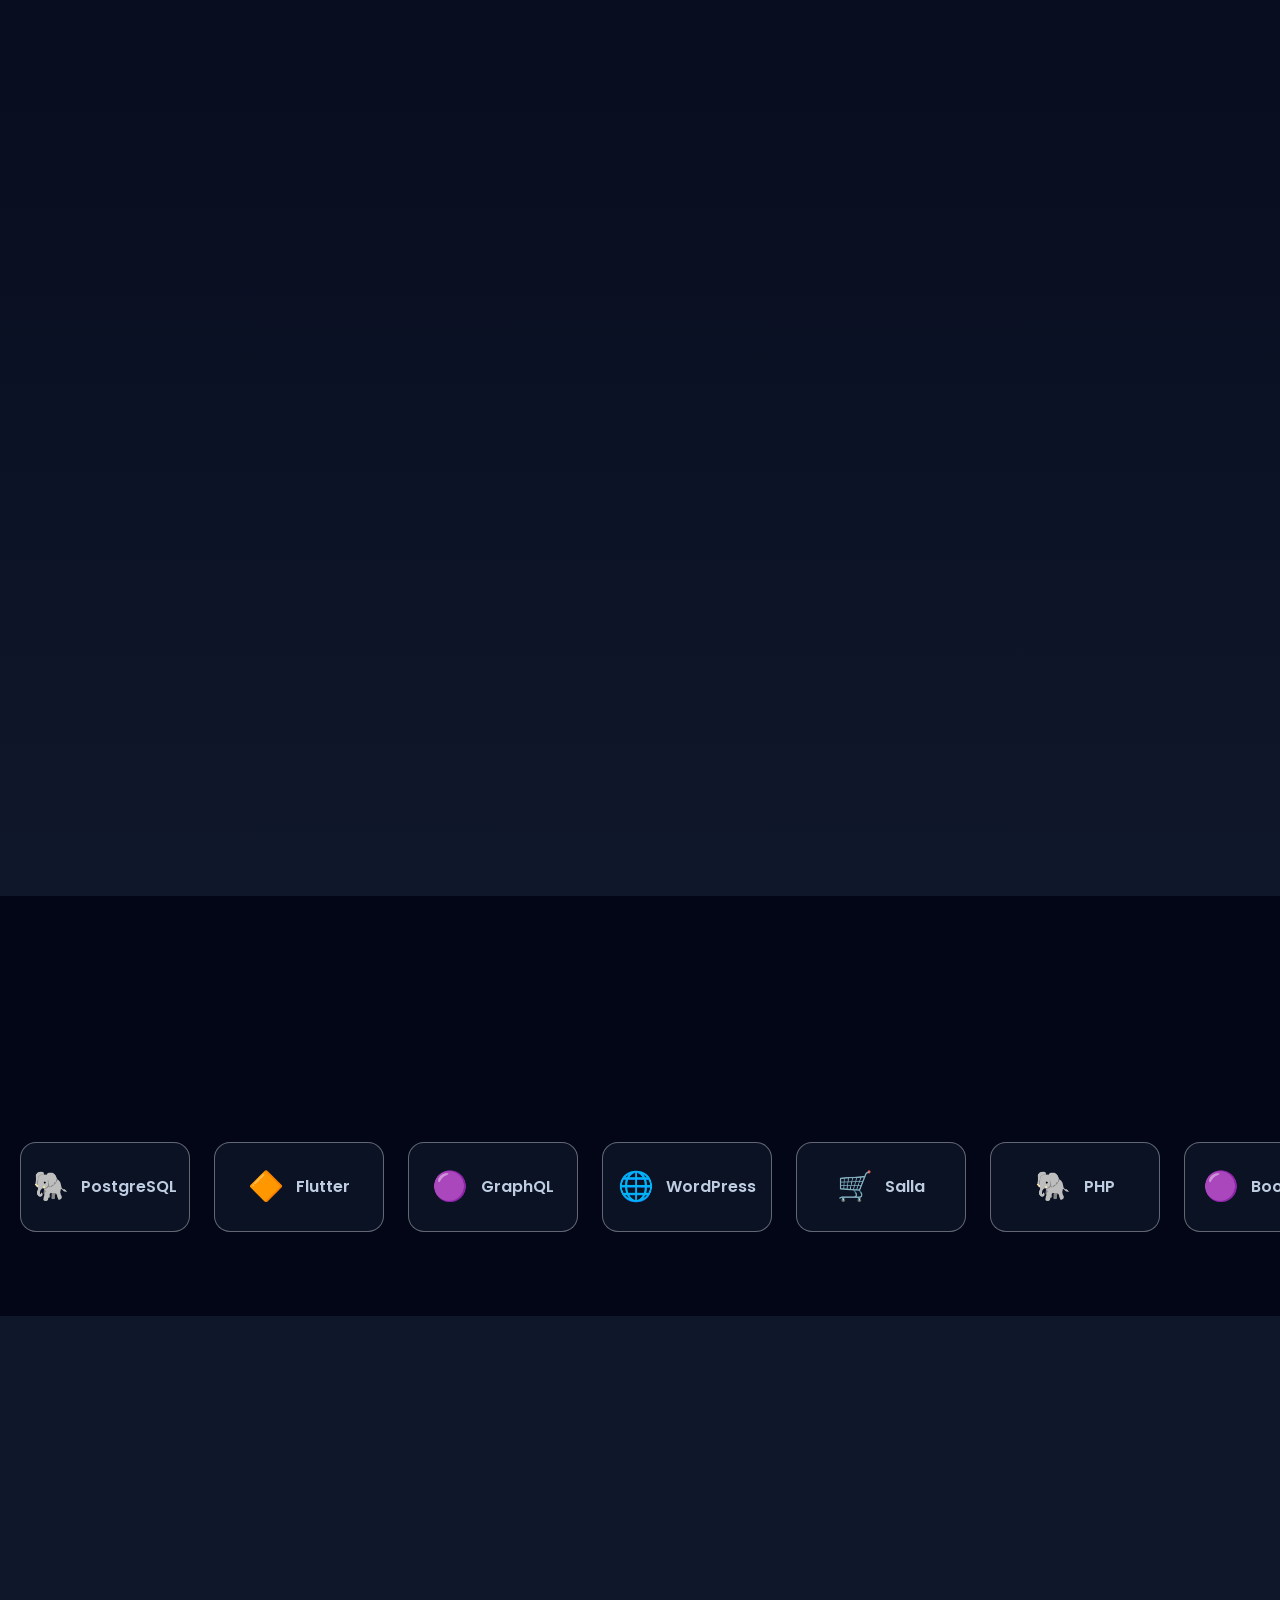
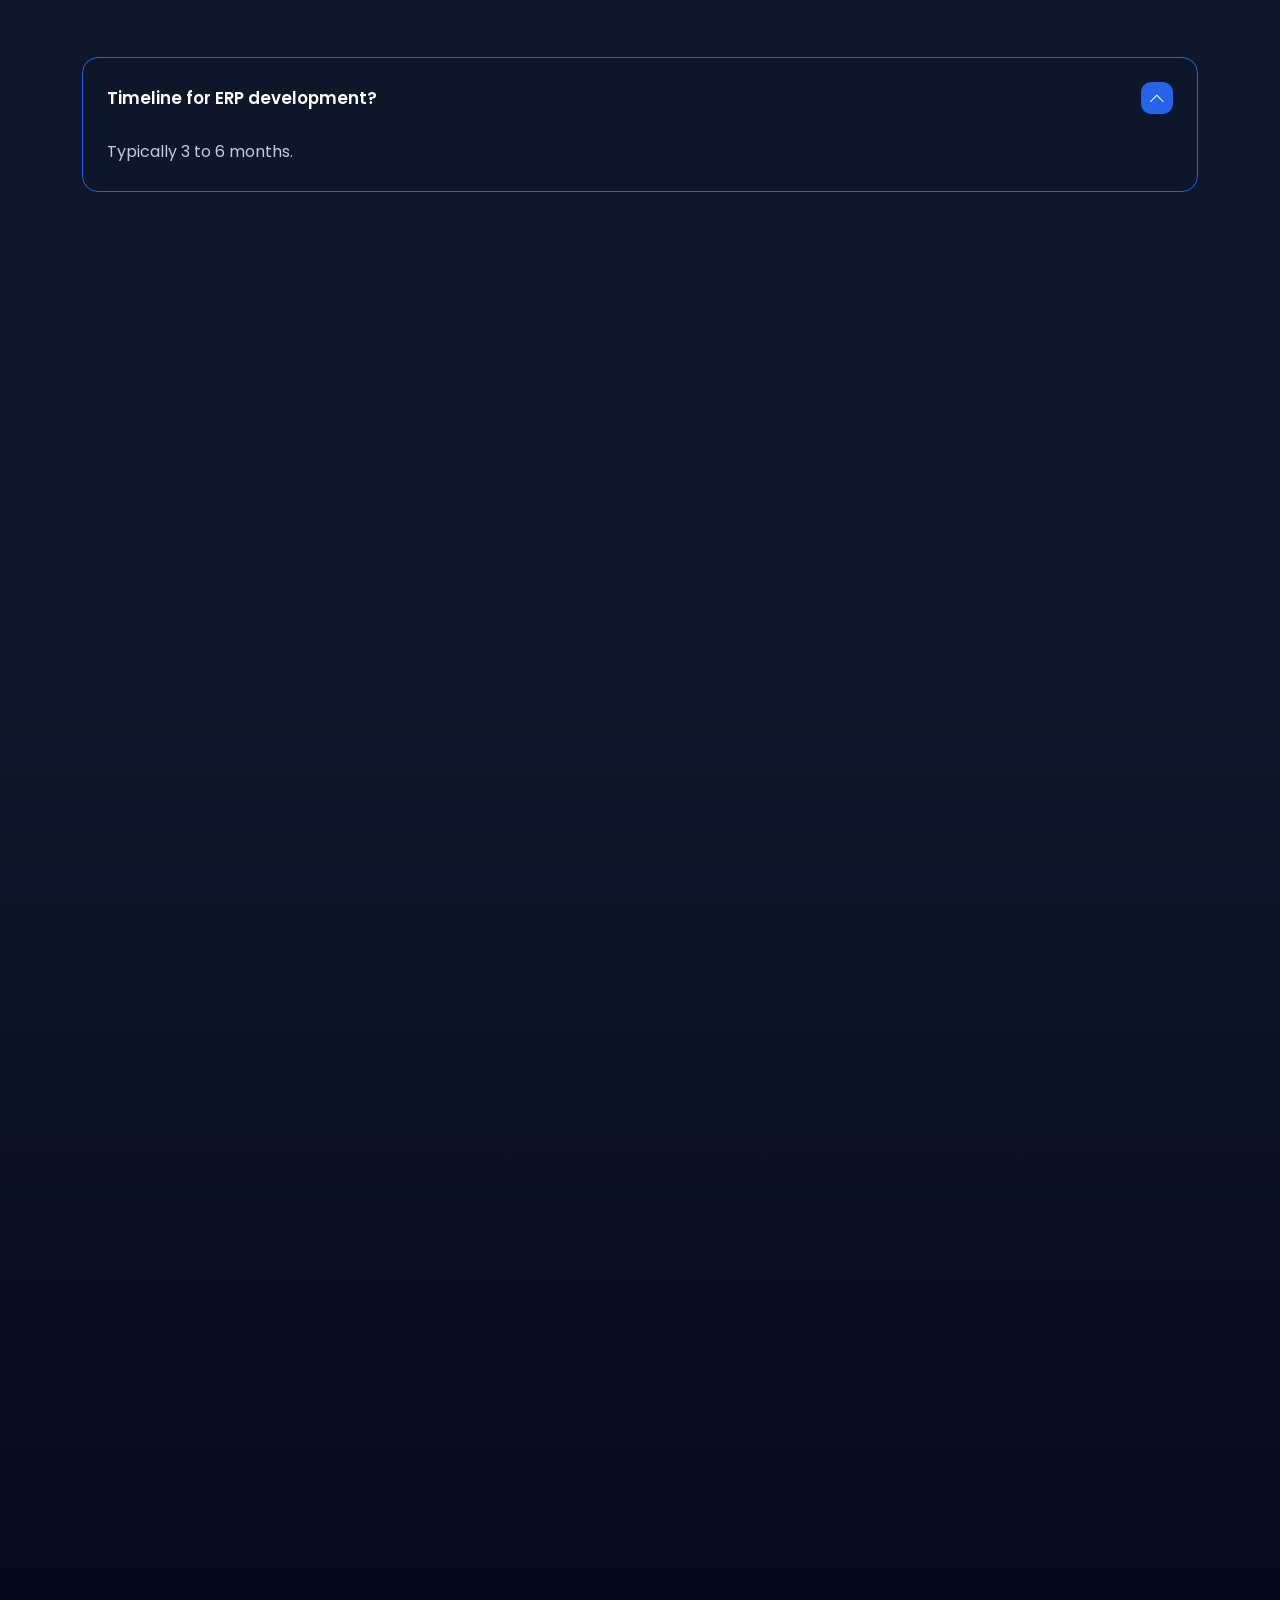
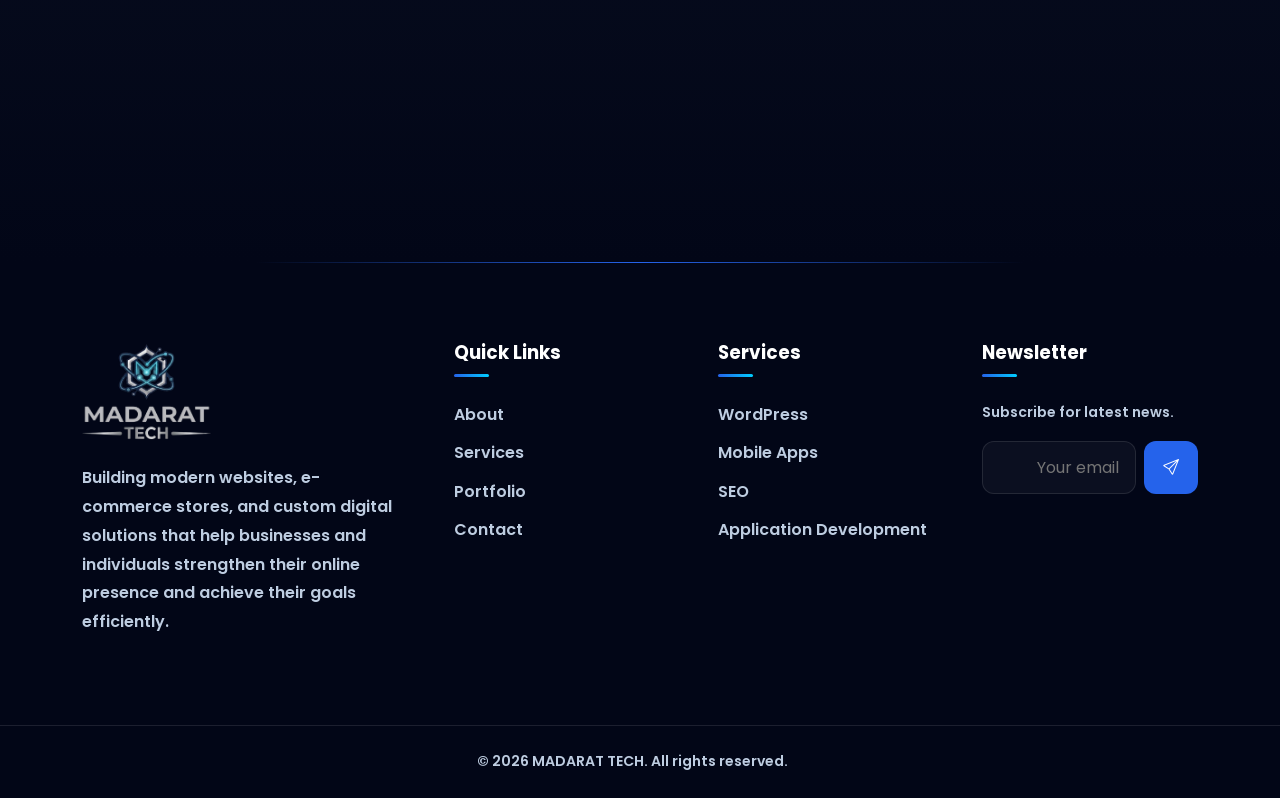
==== commit 162230b9: "fix code" ====
--- a/index.html
+++ b/index.html
@@ -317,6 +317,8 @@
             <div class="about-grid">
                 <div class="about-img-wrap reveal"><img
                         src="https://images.unsplash.com/photo-1522071820081-009f0129c71c?auto=format&fit=crop&w=800&q=80"
+                        width="800"
+                        height="600"
                         alt="Team">
                     <div class="about-img-overlay"></div>
                     <div class="about-float-stat">
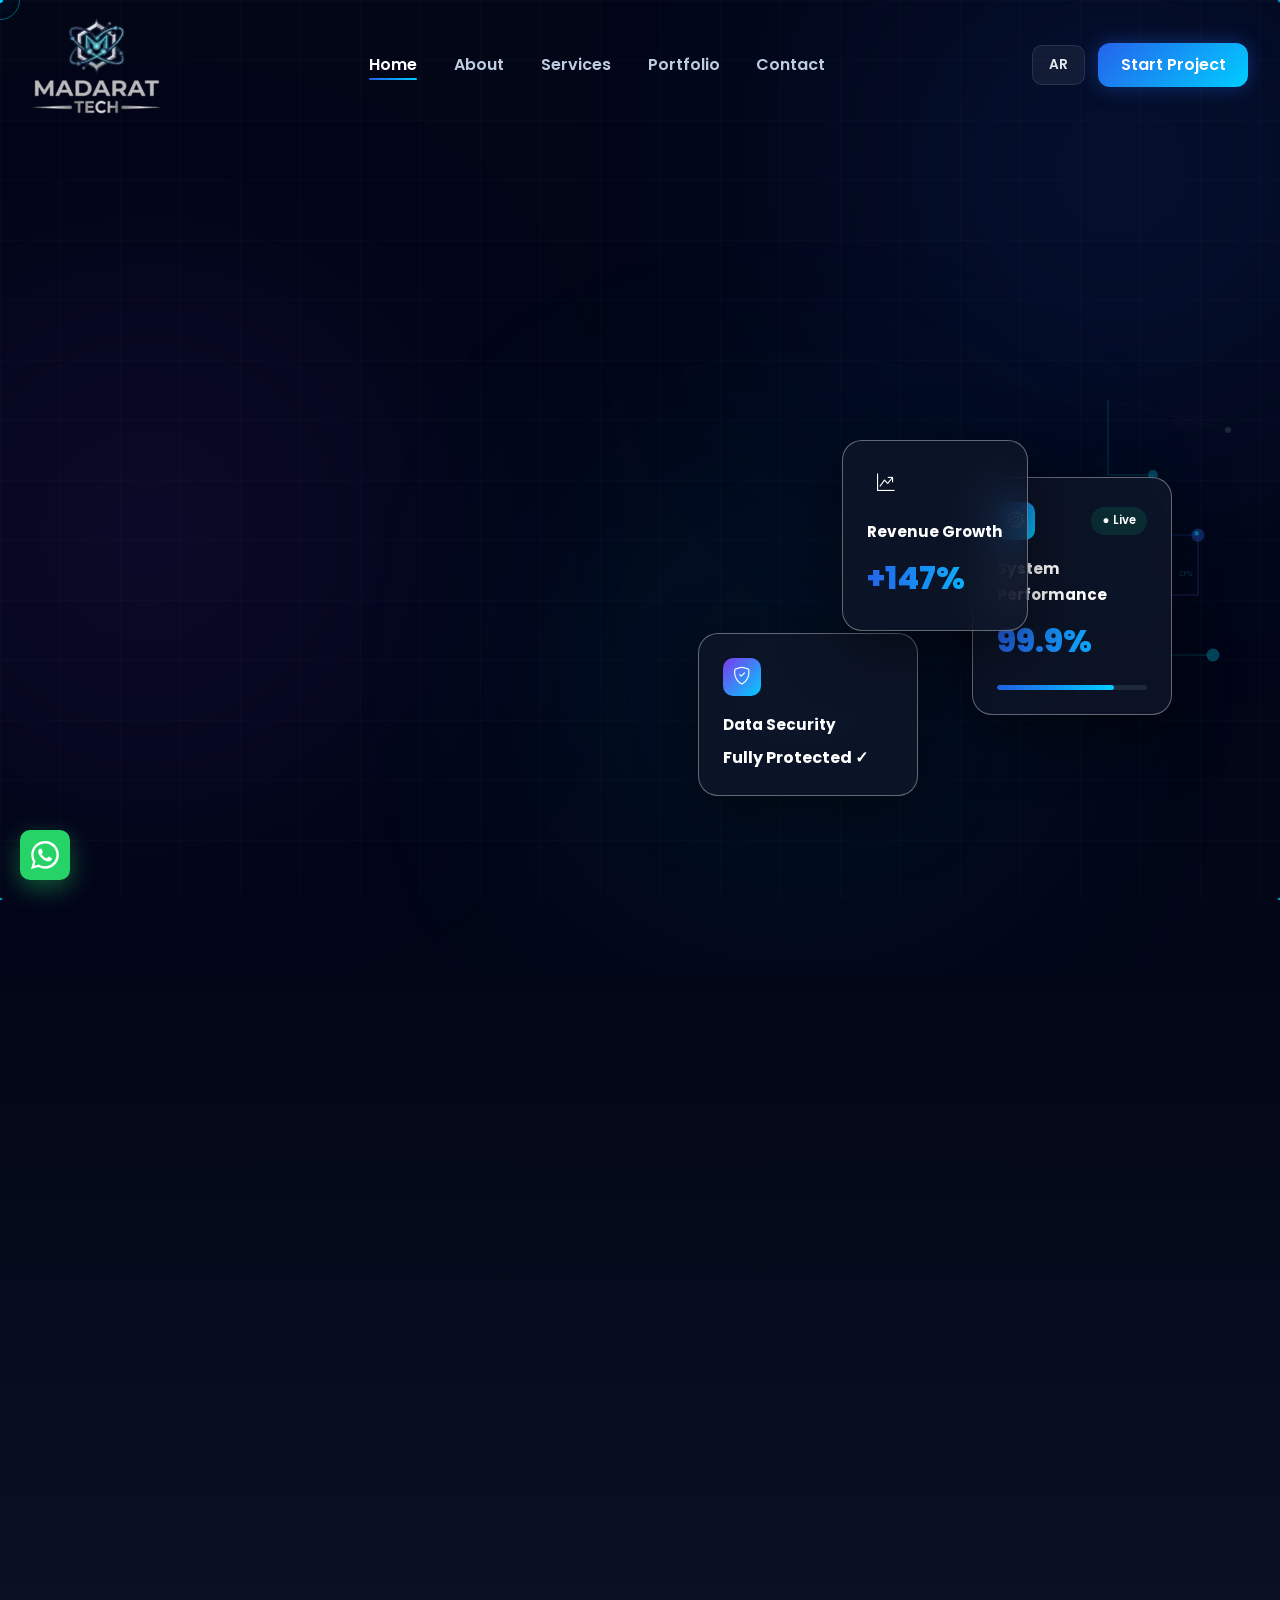
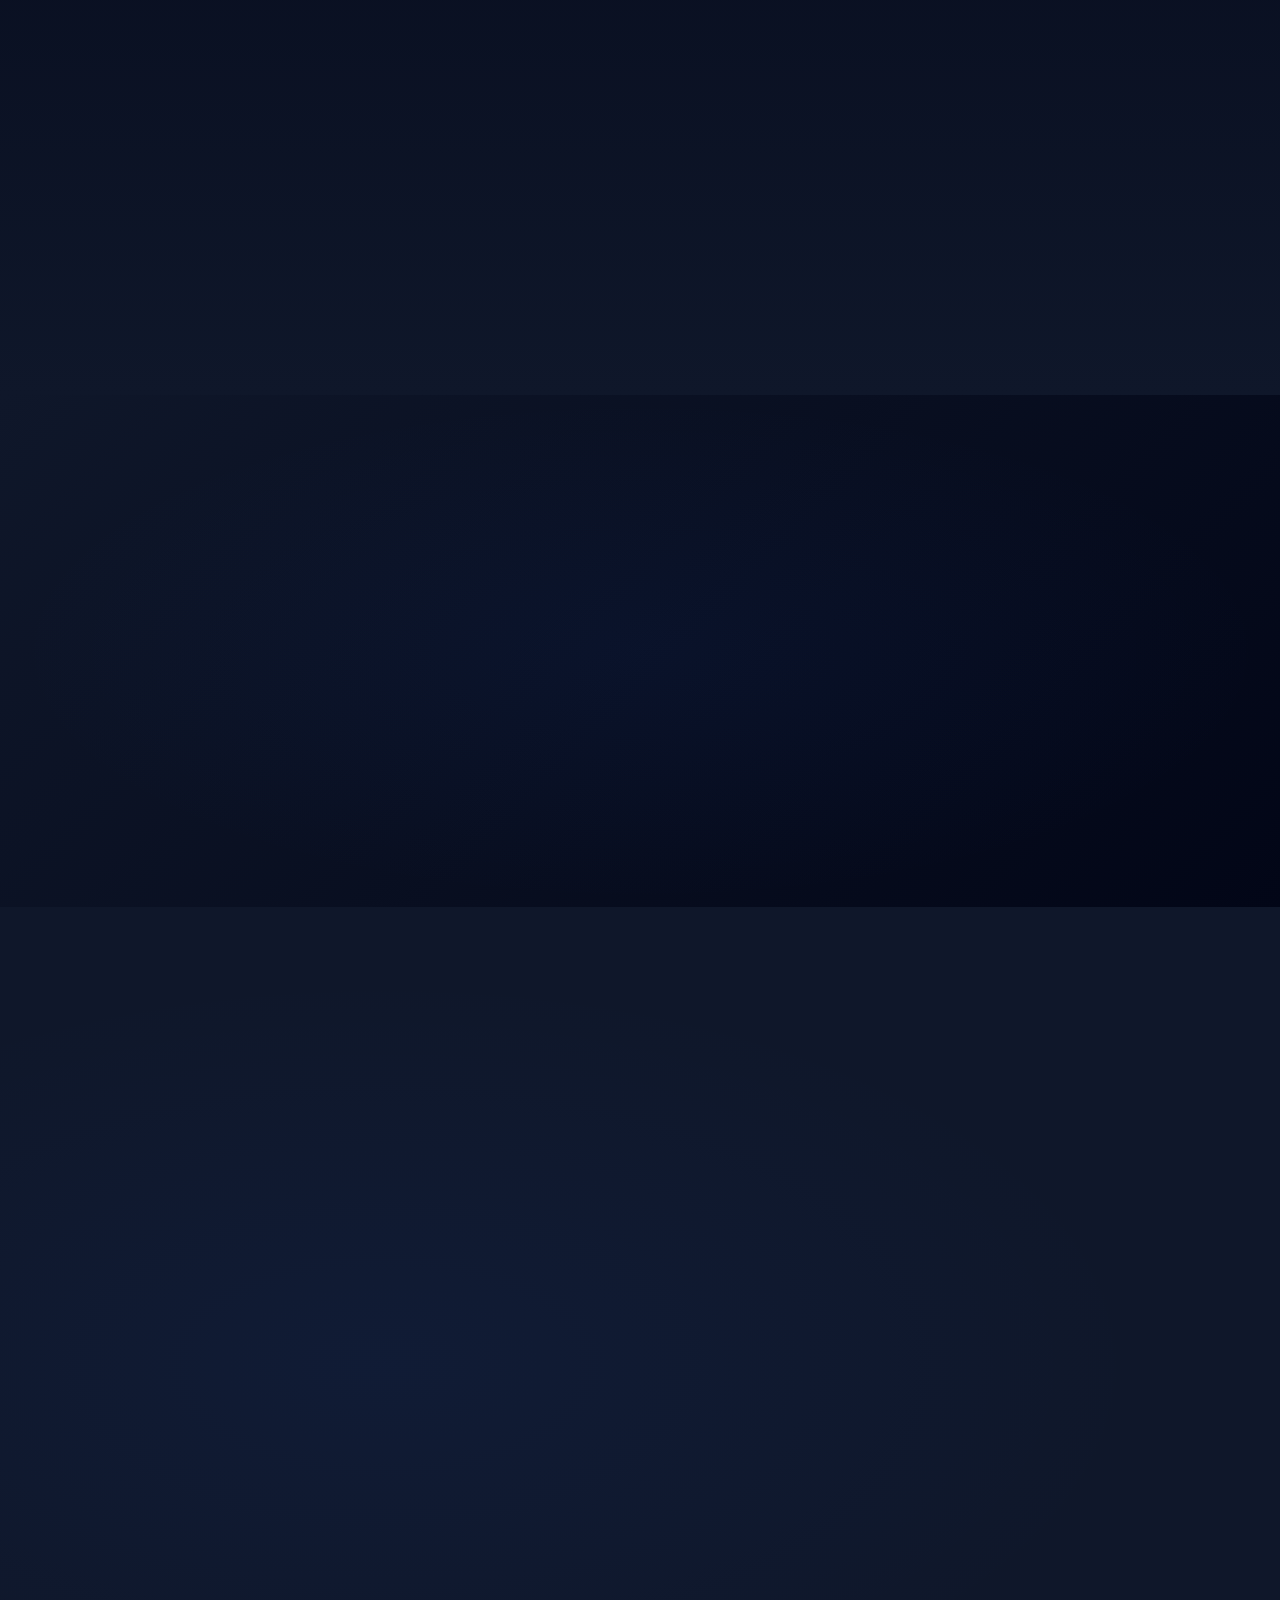
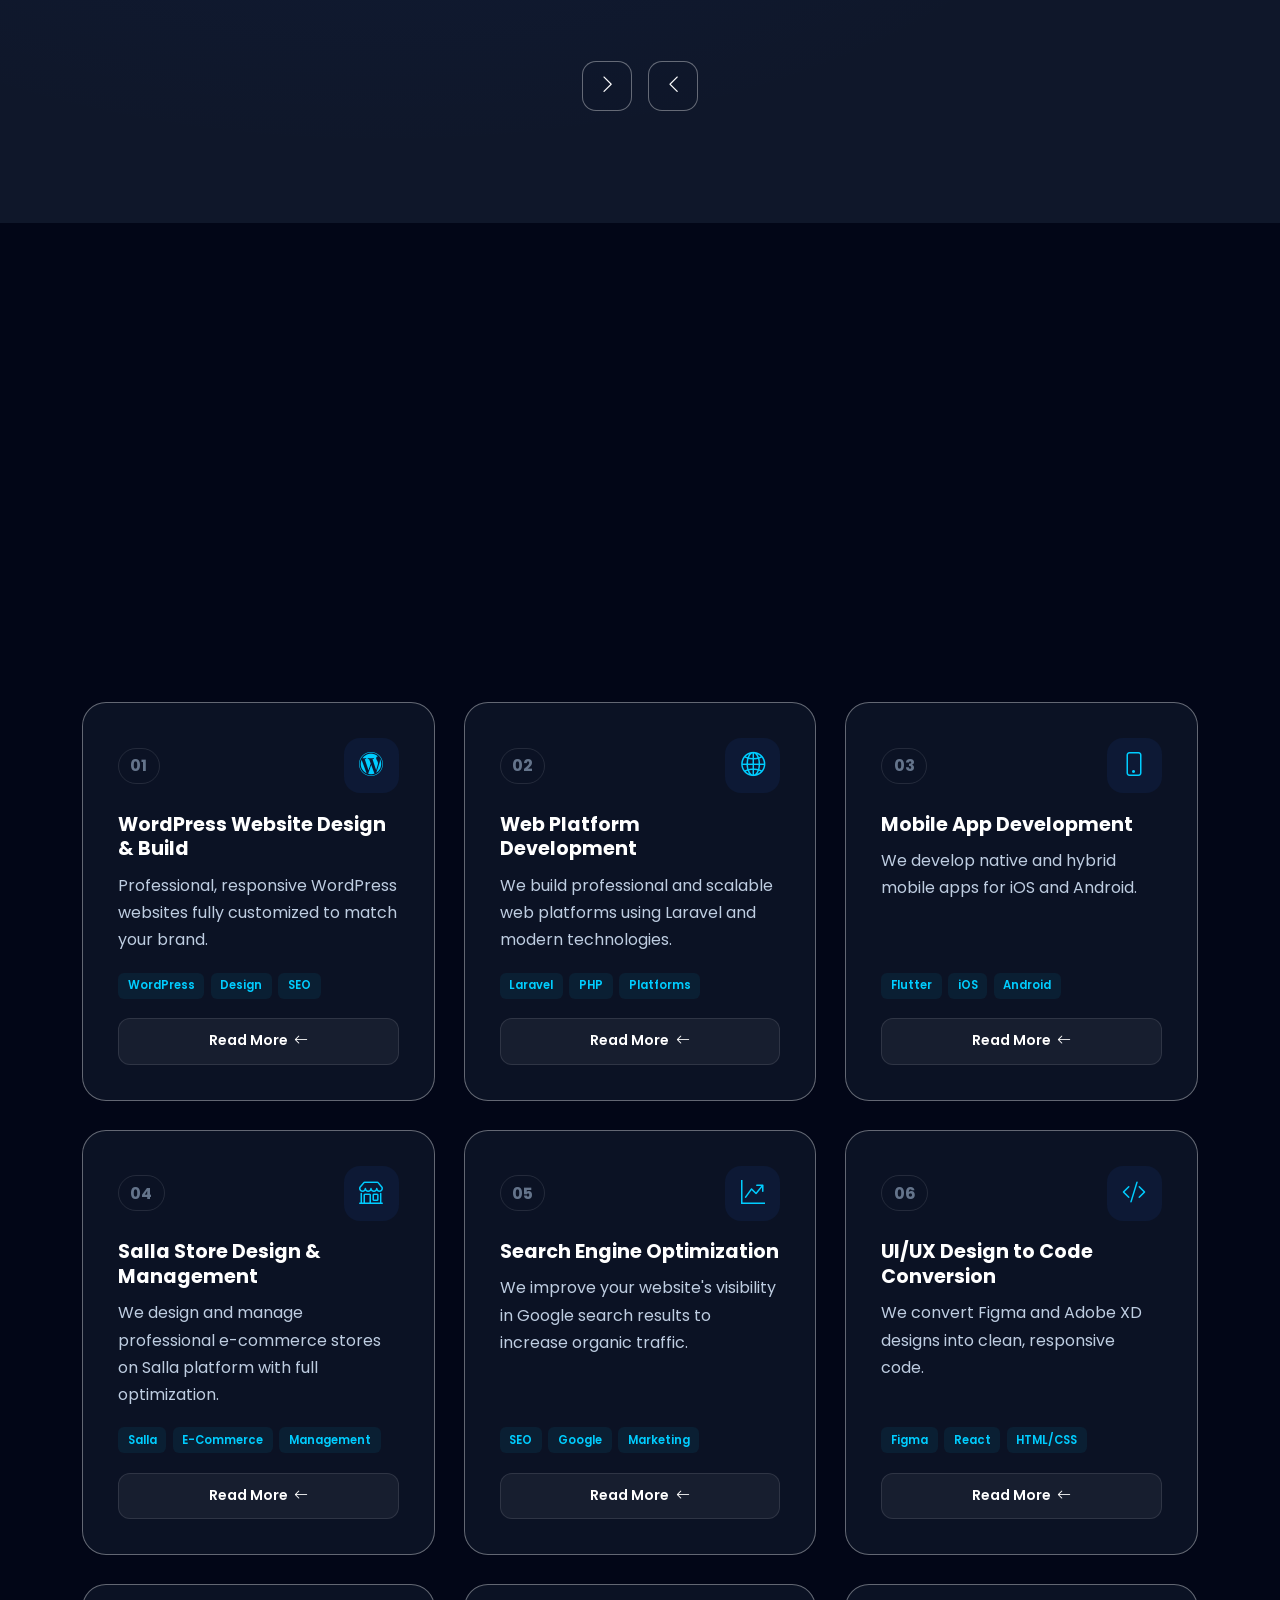
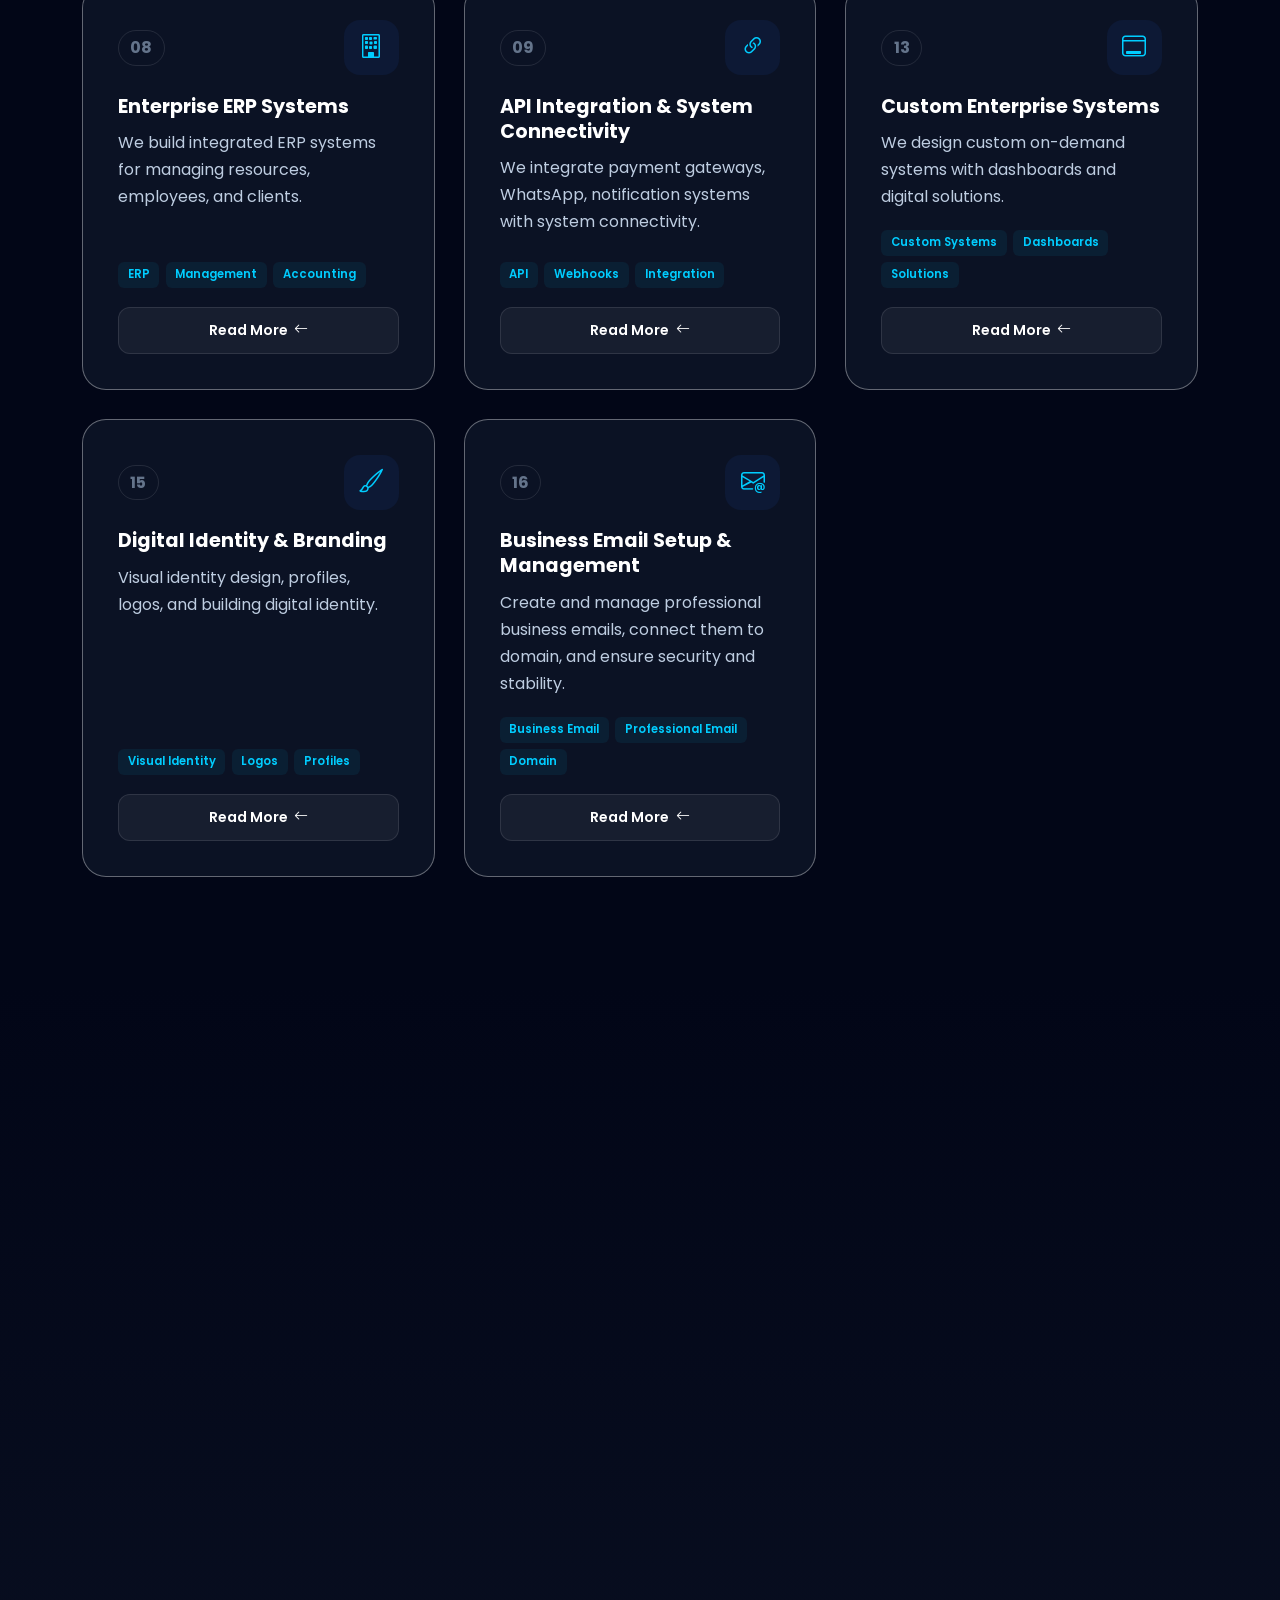
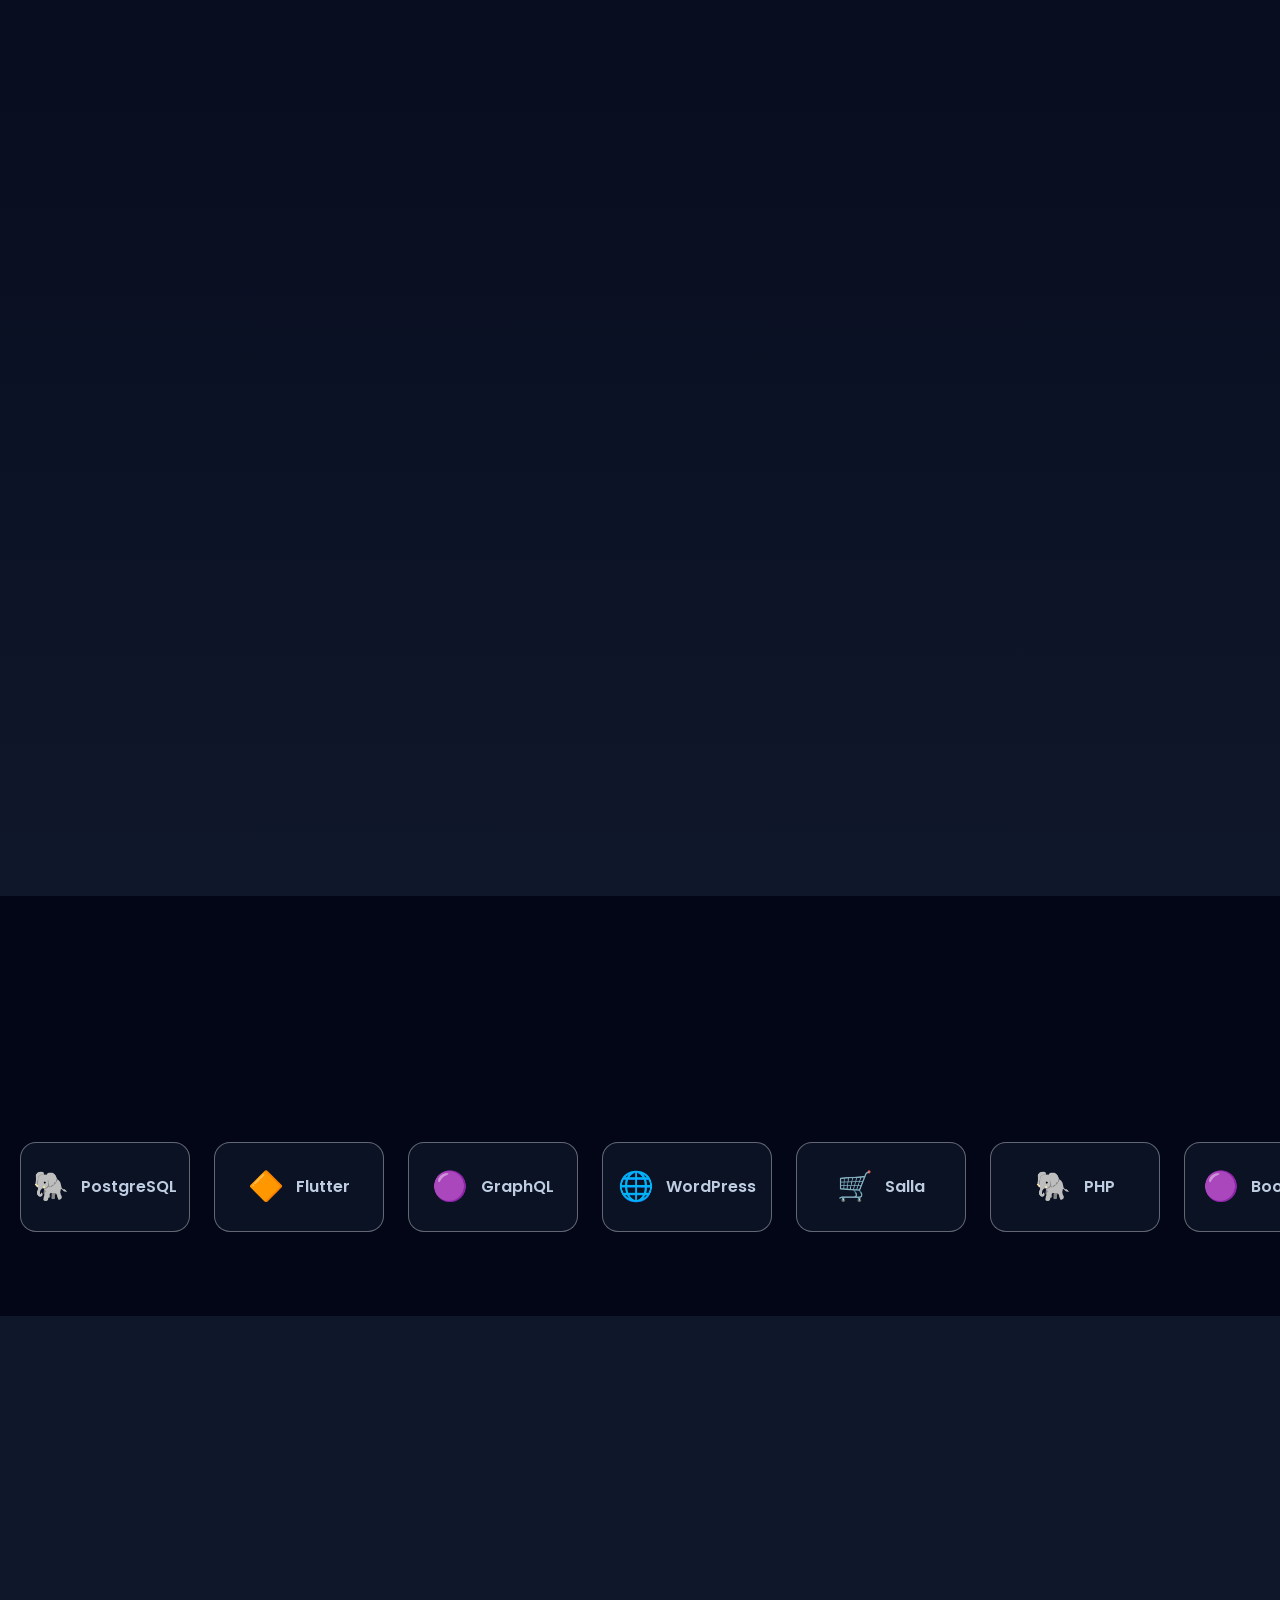
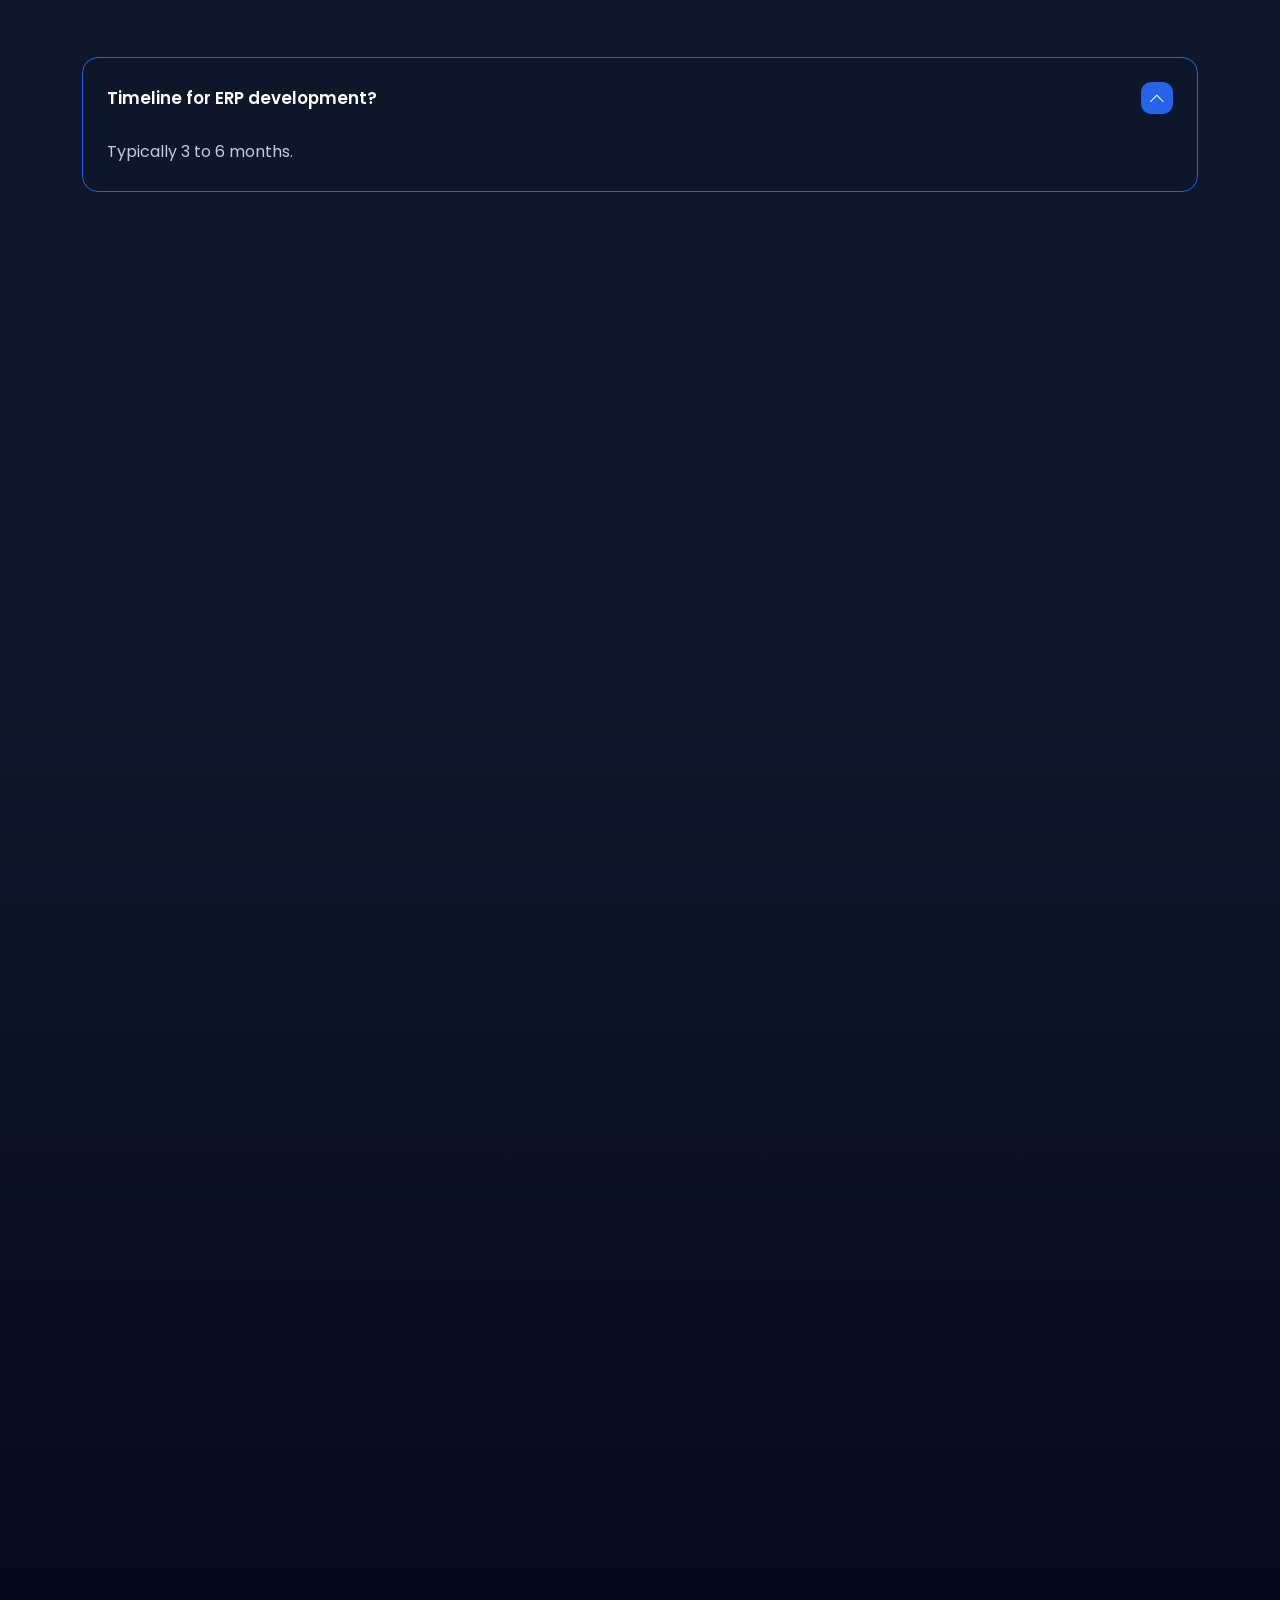
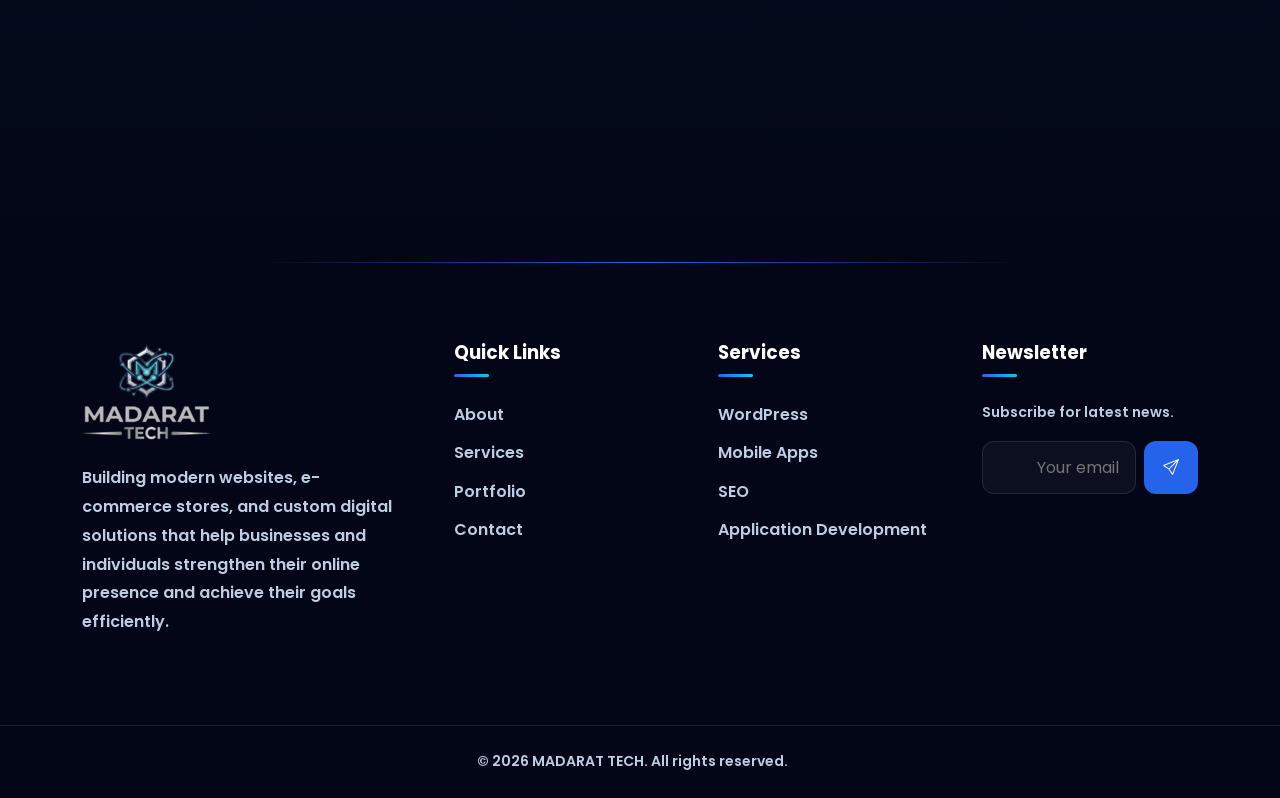
==== commit 3ff24311: "fix code" ====
--- a/index.html
+++ b/index.html
@@ -1094,6 +1094,28 @@
                 d="M20.52 3.48A11.78 11.78 0 0 0 12.04 0C5.5 0 .18 5.32.18 11.86c0 2.09.55 4.14 1.6 5.95L0 24l6.37-1.67a11.82 11.82 0 0 0 5.67 1.44h.01c6.54 0 11.86-5.32 11.86-11.86 0-3.17-1.23-6.14-3.39-8.43zM12.05 21.7h-.01a9.77 9.77 0 0 1-4.97-1.36l-.36-.21-3.78.99 1.01-3.68-.24-.38a9.73 9.73 0 0 1-1.5-5.2c0-5.39 4.39-9.78 9.79-9.78 2.61 0 5.06 1.02 6.9 2.87a9.72 9.72 0 0 1 2.86 6.91c0 5.4-4.39 9.79-9.79 9.79zm5.36-7.34c-.29-.14-1.72-.85-1.99-.95-.27-.1-.46-.14-.66.15-.19.29-.75.95-.92 1.15-.17.19-.34.22-.63.07-.29-.14-1.23-.45-2.34-1.45-.86-.77-1.44-1.72-1.61-2.01-.17-.29-.02-.44.13-.58.13-.13.29-.34.43-.51.14-.17.19-.29.29-.49.1-.19.05-.36-.02-.51-.07-.14-.66-1.58-.9-2.16-.24-.58-.49-.5-.66-.51h-.56c-.19 0-.51.07-.78.36-.27.29-1.02 1-.99 2.43.02 1.43 1.02 2.81 1.16 3 .14.19 2.01 3.08 4.87 4.32.68.29 1.21.46 1.62.58.68.22 1.29.19 1.78.12.54-.08 1.72-.7 1.96-1.37.24-.68.24-1.26.17-1.38-.07-.12-.27-.19-.56-.34z"/>
     </svg>
 </a>
+<style>
+    .modal-backdrop {
+        position: fixed;
+        inset: 0;
+        display: none;
+        align-items: center;
+        justify-content: center;
+        z-index: 9999;
+        background: rgba(0,0,0,.7);
+    }
+
+    .modal-backdrop.active {
+        display: flex;
+    }
+
+    .svc-modal {
+        max-width: 900px;
+        max-height: 90vh;
+        overflow-y: auto;
+    }
+
+</style>
 <script src="https://cdn.jsdelivr.net/npm/sweetalert2@11"></script>
 <script src="https://cdn.jsdelivr.net/npm/@emailjs/browser@4/dist/email.min.js"></script>
 
